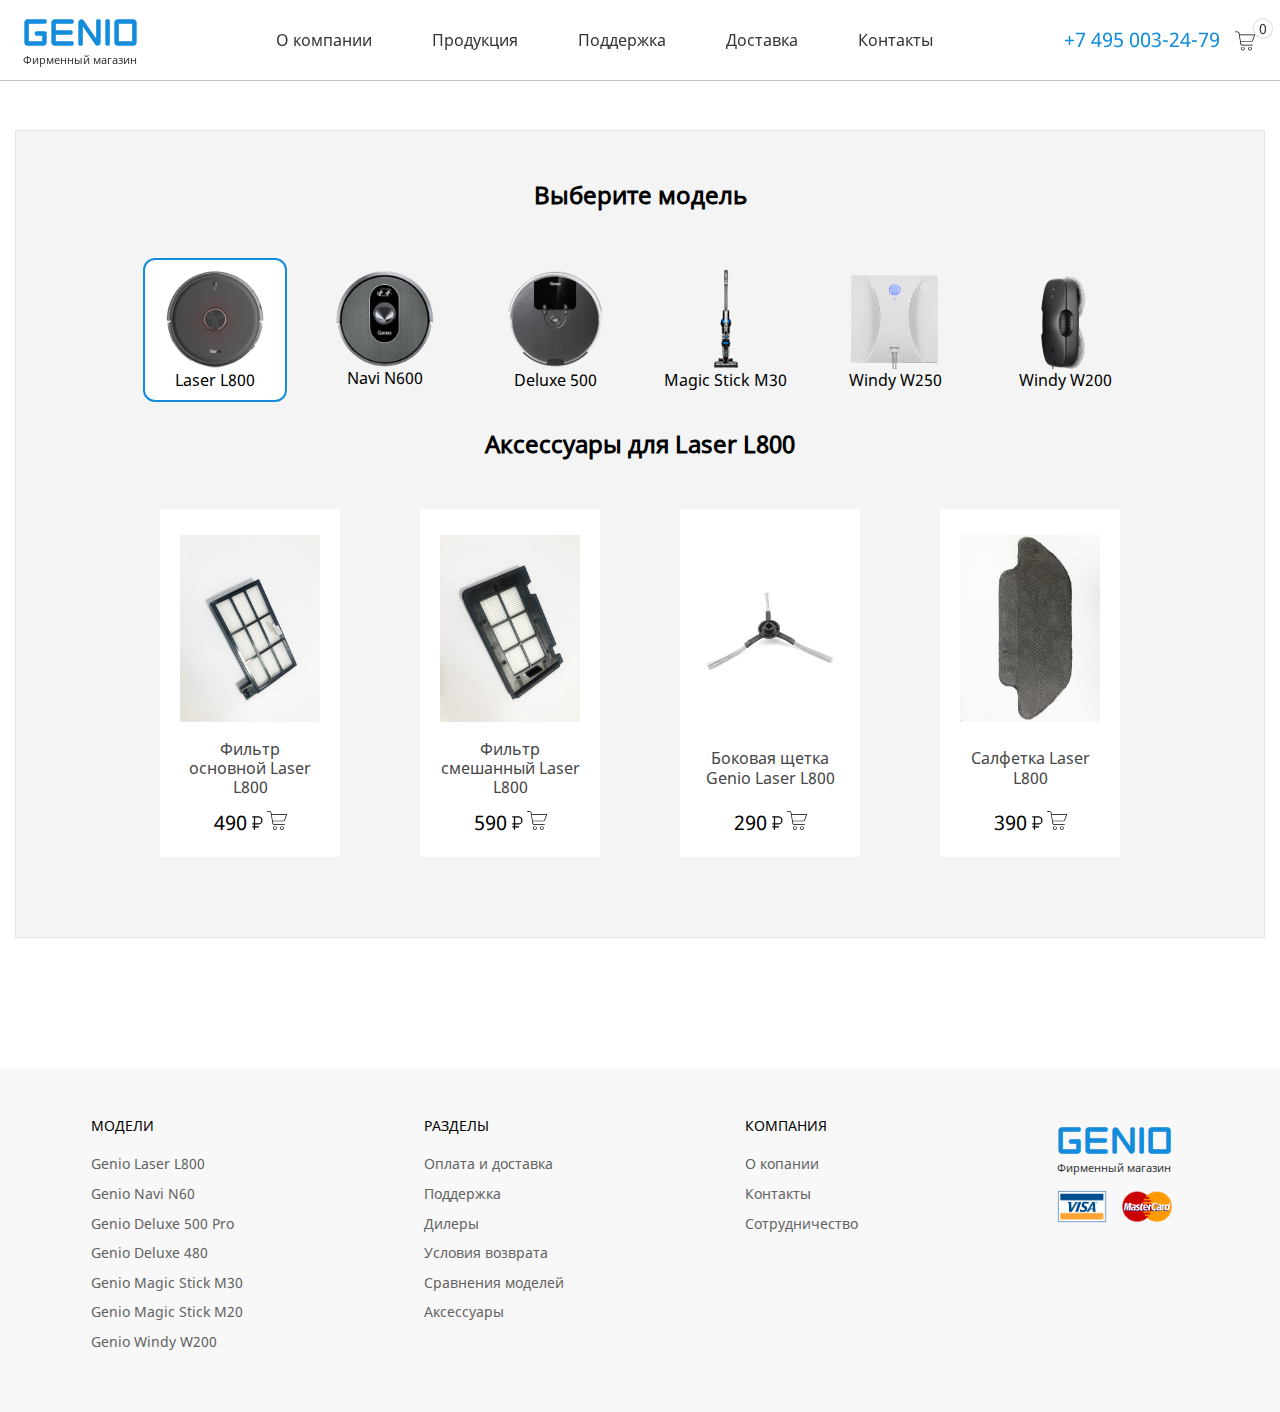
==== app/accessories.html @ 59b7a678 "first commit" ====
<!DOCTYPE html>
<html lang="ru">

<head>

	<meta charset="utf-8">
	<title>Start Optimazed</title>
	<meta name="description" content="Startup HTML Optimized">
	<meta name="viewport" content="width=device-width">
	<link rel="icon" href="img/favicon.ico">
	<meta property="og:image" content="img/preview.jpg">
	<link rel="stylesheet" href="css/app.min.css?v=1">
	<script src="js/app.min.js" defer></script>

</head>

<body>

	<header class="header header--border">
		<div class="header__container container">
			<div class="header__logo">
				<a href="/"><b>GENIO</b></a>
				<a href="/"><p>Фирменный магазин</p></a>
			</div>
			
			<nav class="header__nav">
				<ul>
					<li><a href="company.html" class="">О компании</a></li>
					<li><a href="product.html" class="">Продукция</a></li>
					<li><a href="help.html" class="">Поддержка</a></li>
					<li><a href="delivery.html" class="">Доставка</a></li>
					<li><a href="contacts.html" class="">Контакты</a></li>
				</ul>
			</nav>

			<div class="header__info">
				<a href="tel:+74950032479" class="header__tell">+7 495 003-24-79</a>
				<div class="header__basket">
					<a href="checkout.html" class="header__cart">
						<svg height="414pt" viewBox="0 -11 414.00226 414" width="414pt" xmlns="http://www.w3.org/2000/svg"><path d="m202.480469 352.132812c0-21.800781-17.671875-39.472656-39.46875-39.472656-21.800781 0-39.472657 17.671875-39.472657 39.46875 0 21.800782 17.671876 39.472656 39.472657 39.472656 21.785156-.023437 39.445312-17.679687 39.46875-39.46875zm-64.941407 0c0-14.070312 11.402344-25.472656 25.472657-25.472656 14.066406 0 25.46875 11.402344 25.46875 25.46875 0 14.070313-11.402344 25.472656-25.46875 25.472656-14.0625-.015624-25.457031-11.410156-25.472657-25.46875zm0 0"/><path d="m309.167969 391.601562c21.800781.003907 39.472656-17.667968 39.472656-39.46875.003906-21.800781-17.667969-39.472656-39.46875-39.472656s-39.472656 17.671875-39.472656 39.472656c.027343 21.785157 17.679687 39.441407 39.46875 39.46875zm0-64.941406c14.066406 0 25.472656 11.402344 25.472656 25.46875.003906 14.066406-11.402344 25.472656-25.46875 25.472656s-25.472656-11.402343-25.472656-25.46875c.015625-14.058593 11.410156-25.453124 25.46875-25.472656zm0 0"/><path d="m7 14h42.699219c14.050781-.054688 26.03125 10.175781 28.171875 24.066406l33.800781 213.511719c3.191406 20.703125 21.050781 35.957031 42 35.875h208.929687c3.863282 0 7-3.136719 7-7 0-3.867187-3.136718-7-7-7h-208.929687c-14.050781.054687-26.03125-10.179687-28.171875-24.066406l-5.746094-36.300781h213.980469c18.117187-.007813 34.242187-11.484376 40.179687-28.597657l39.699219-114.578125c.746094-2.140625.40625-4.507812-.90625-6.355468-1.316406-1.84375-3.441406-2.941407-5.707031-2.941407h-311.386719l-3.914062-24.738281c-3.191407-20.703125-21.050781-35.9570312-42-35.875h-42.699219c-3.867188 0-7 3.136719-7 7 0 3.867188 3.132812 7 7 7zm390.164062 60.617188-36.476562 105.285156c-3.984375 11.480468-14.800781 19.179687-26.953125 19.183594h-216.199219l-19.707031-124.472657zm0 0"/>
						</svg>
						<span class="header__cart_quantity">0</span>
						<i class="header__item">
							<div class="header__product">
								<img src="img/genio-product-2.png" alt="">
								<div class="header__text">
									<h4>Genio Laser L800</h4>
									<p>32 590<svg xmlns="http://www.w3.org/2000/svg" viewBox="0 0 512 512">
										<path fill="var(--ci-primary-color, currentColor)" d="M291.75,308.1a105.8,105.8,0,1,0,0-211.6H136v32h39.943V276.1H136v32h39.943V352H136v32h39.943v56h32V384H304V352H207.943V308.1ZM207.943,128.5H291.75a73.8,73.8,0,1,1,0,147.6H207.943Z" class="ci-primary"/>
									</svg>
									</p>
								</div>
								<img src="img/close.png" alt="">
							</div>
							<div class="header__delivery">
								<div class="header__row">
									<p>Доставка</p>
									<p>Бесплатно!</p>
								</div>
								<div class="header__line"></div>
								<div class="header__row">
									<p>Итог</p>
									<h4>32 590<svg xmlns="http://www.w3.org/2000/svg" viewBox="0 0 512 512">
										<path fill="var(--ci-primary-color, currentColor)" d="M291.75,308.1a105.8,105.8,0,1,0,0-211.6H136v32h39.943V276.1H136v32h39.943V352H136v32h39.943v56h32V384H304V352H207.943V308.1ZM207.943,128.5H291.75a73.8,73.8,0,1,1,0,147.6H207.943Z" class="ci-primary"/>
									</svg>
									</h4>
								</div>
							</div>
							<p class="header__button">Оформления заказа</p>
						</i>
					</a>
				</div>
				<button class="hamburger hamburger--page" type="button">
					<span class="hamburger__item "></span>
				</button>
			</div>
				

		</div>
	</header>

	<main>
		<section class="accessories">
			<div class="accessories__container container">
				<h2>Выберите модель</h2>
				<div class="tabs">
					<ul class="tabs__list">
						<li class="tabs__item"><img src="img/genio-product-2.png" alt="">Laser L800</li>
						<li class="tabs__item"><img src="img/genio-product-4.png" alt="">Navi N600</li>
						<li class="tabs__item"><img src="img/genio-product-1.png" alt="">Deluxe 500</li>
						<li class="tabs__item"><img src="img/genio-product-3.png" alt="">Magic Stick M30</li>
						<li class="tabs__item"><img src="img/genio-product-5.png" alt="">Windy W250</li>
						<li class="tabs__item"><img src="img/genio-product-6.png" alt="">Windy W200</li>
					</ul>
					<div>
						<div class="tabs__wrap">
							<h2>Аксессуары для Laser L800</h2>
							<div class="tabs__hero">
								<div class="tabs__itemm">
									<div class="tabs__img">
										<img src="img/laser__acc.jpeg" alt="">
									</div>
									<h4>Фильтр основной Laser L800</h4>
									<div class="tabs__price">
										<p>490
											<svg xmlns="http://www.w3.org/2000/svg" viewBox="0 0 512 512">
												<path fill="var(--ci-primary-color, currentColor)" d="M291.75,308.1a105.8,105.8,0,1,0,0-211.6H136v32h39.943V276.1H136v32h39.943V352H136v32h39.943v56h32V384H304V352H207.943V308.1ZM207.943,128.5H291.75a73.8,73.8,0,1,1,0,147.6H207.943Z" class="ci-primary"/>
											</svg>
										</p>
										<svg height="414pt" viewBox="0 -11 414.00226 414" width="414pt" xmlns="http://www.w3.org/2000/svg"><path d="m202.480469 352.132812c0-21.800781-17.671875-39.472656-39.46875-39.472656-21.800781 0-39.472657 17.671875-39.472657 39.46875 0 21.800782 17.671876 39.472656 39.472657 39.472656 21.785156-.023437 39.445312-17.679687 39.46875-39.46875zm-64.941407 0c0-14.070312 11.402344-25.472656 25.472657-25.472656 14.066406 0 25.46875 11.402344 25.46875 25.46875 0 14.070313-11.402344 25.472656-25.46875 25.472656-14.0625-.015624-25.457031-11.410156-25.472657-25.46875zm0 0"/><path d="m309.167969 391.601562c21.800781.003907 39.472656-17.667968 39.472656-39.46875.003906-21.800781-17.667969-39.472656-39.46875-39.472656s-39.472656 17.671875-39.472656 39.472656c.027343 21.785157 17.679687 39.441407 39.46875 39.46875zm0-64.941406c14.066406 0 25.472656 11.402344 25.472656 25.46875.003906 14.066406-11.402344 25.472656-25.46875 25.472656s-25.472656-11.402343-25.472656-25.46875c.015625-14.058593 11.410156-25.453124 25.46875-25.472656zm0 0"/><path d="m7 14h42.699219c14.050781-.054688 26.03125 10.175781 28.171875 24.066406l33.800781 213.511719c3.191406 20.703125 21.050781 35.957031 42 35.875h208.929687c3.863282 0 7-3.136719 7-7 0-3.867187-3.136718-7-7-7h-208.929687c-14.050781.054687-26.03125-10.179687-28.171875-24.066406l-5.746094-36.300781h213.980469c18.117187-.007813 34.242187-11.484376 40.179687-28.597657l39.699219-114.578125c.746094-2.140625.40625-4.507812-.90625-6.355468-1.316406-1.84375-3.441406-2.941407-5.707031-2.941407h-311.386719l-3.914062-24.738281c-3.191407-20.703125-21.050781-35.9570312-42-35.875h-42.699219c-3.867188 0-7 3.136719-7 7 0 3.867188 3.132812 7 7 7zm390.164062 60.617188-36.476562 105.285156c-3.984375 11.480468-14.800781 19.179687-26.953125 19.183594h-216.199219l-19.707031-124.472657zm0 0"/>
										</svg>
									</div>
								</div>
								<div class="tabs__itemm">
									<div class="tabs__img">
										<img src="img/laser__acc1.jpeg" alt="">
									</div>
									<h4>Фильтр смешанный Laser L800</h4>
									<div class="tabs__price">
										<p>590
											<svg xmlns="http://www.w3.org/2000/svg" viewBox="0 0 512 512">
												<path fill="var(--ci-primary-color, currentColor)" d="M291.75,308.1a105.8,105.8,0,1,0,0-211.6H136v32h39.943V276.1H136v32h39.943V352H136v32h39.943v56h32V384H304V352H207.943V308.1ZM207.943,128.5H291.75a73.8,73.8,0,1,1,0,147.6H207.943Z" class="ci-primary"/>
											</svg>
										</p>
										<svg height="414pt" viewBox="0 -11 414.00226 414" width="414pt" xmlns="http://www.w3.org/2000/svg"><path d="m202.480469 352.132812c0-21.800781-17.671875-39.472656-39.46875-39.472656-21.800781 0-39.472657 17.671875-39.472657 39.46875 0 21.800782 17.671876 39.472656 39.472657 39.472656 21.785156-.023437 39.445312-17.679687 39.46875-39.46875zm-64.941407 0c0-14.070312 11.402344-25.472656 25.472657-25.472656 14.066406 0 25.46875 11.402344 25.46875 25.46875 0 14.070313-11.402344 25.472656-25.46875 25.472656-14.0625-.015624-25.457031-11.410156-25.472657-25.46875zm0 0"/><path d="m309.167969 391.601562c21.800781.003907 39.472656-17.667968 39.472656-39.46875.003906-21.800781-17.667969-39.472656-39.46875-39.472656s-39.472656 17.671875-39.472656 39.472656c.027343 21.785157 17.679687 39.441407 39.46875 39.46875zm0-64.941406c14.066406 0 25.472656 11.402344 25.472656 25.46875.003906 14.066406-11.402344 25.472656-25.46875 25.472656s-25.472656-11.402343-25.472656-25.46875c.015625-14.058593 11.410156-25.453124 25.46875-25.472656zm0 0"/><path d="m7 14h42.699219c14.050781-.054688 26.03125 10.175781 28.171875 24.066406l33.800781 213.511719c3.191406 20.703125 21.050781 35.957031 42 35.875h208.929687c3.863282 0 7-3.136719 7-7 0-3.867187-3.136718-7-7-7h-208.929687c-14.050781.054687-26.03125-10.179687-28.171875-24.066406l-5.746094-36.300781h213.980469c18.117187-.007813 34.242187-11.484376 40.179687-28.597657l39.699219-114.578125c.746094-2.140625.40625-4.507812-.90625-6.355468-1.316406-1.84375-3.441406-2.941407-5.707031-2.941407h-311.386719l-3.914062-24.738281c-3.191407-20.703125-21.050781-35.9570312-42-35.875h-42.699219c-3.867188 0-7 3.136719-7 7 0 3.867188 3.132812 7 7 7zm390.164062 60.617188-36.476562 105.285156c-3.984375 11.480468-14.800781 19.179687-26.953125 19.183594h-216.199219l-19.707031-124.472657zm0 0"/>
										</svg>
									</div>
								</div>
								<div class="tabs__itemm">
									<div class="tabs__img">
										<img src="img/laser__acc2.jpeg" alt="">
									</div>
									<h4>Боковая щетка Genio Laser L800</h4>
									<div class="tabs__price">
										<p>290
											<svg xmlns="http://www.w3.org/2000/svg" viewBox="0 0 512 512">
												<path fill="var(--ci-primary-color, currentColor)" d="M291.75,308.1a105.8,105.8,0,1,0,0-211.6H136v32h39.943V276.1H136v32h39.943V352H136v32h39.943v56h32V384H304V352H207.943V308.1ZM207.943,128.5H291.75a73.8,73.8,0,1,1,0,147.6H207.943Z" class="ci-primary"/>
											</svg>
										</p>
										<svg height="414pt" viewBox="0 -11 414.00226 414" width="414pt" xmlns="http://www.w3.org/2000/svg"><path d="m202.480469 352.132812c0-21.800781-17.671875-39.472656-39.46875-39.472656-21.800781 0-39.472657 17.671875-39.472657 39.46875 0 21.800782 17.671876 39.472656 39.472657 39.472656 21.785156-.023437 39.445312-17.679687 39.46875-39.46875zm-64.941407 0c0-14.070312 11.402344-25.472656 25.472657-25.472656 14.066406 0 25.46875 11.402344 25.46875 25.46875 0 14.070313-11.402344 25.472656-25.46875 25.472656-14.0625-.015624-25.457031-11.410156-25.472657-25.46875zm0 0"/><path d="m309.167969 391.601562c21.800781.003907 39.472656-17.667968 39.472656-39.46875.003906-21.800781-17.667969-39.472656-39.46875-39.472656s-39.472656 17.671875-39.472656 39.472656c.027343 21.785157 17.679687 39.441407 39.46875 39.46875zm0-64.941406c14.066406 0 25.472656 11.402344 25.472656 25.46875.003906 14.066406-11.402344 25.472656-25.46875 25.472656s-25.472656-11.402343-25.472656-25.46875c.015625-14.058593 11.410156-25.453124 25.46875-25.472656zm0 0"/><path d="m7 14h42.699219c14.050781-.054688 26.03125 10.175781 28.171875 24.066406l33.800781 213.511719c3.191406 20.703125 21.050781 35.957031 42 35.875h208.929687c3.863282 0 7-3.136719 7-7 0-3.867187-3.136718-7-7-7h-208.929687c-14.050781.054687-26.03125-10.179687-28.171875-24.066406l-5.746094-36.300781h213.980469c18.117187-.007813 34.242187-11.484376 40.179687-28.597657l39.699219-114.578125c.746094-2.140625.40625-4.507812-.90625-6.355468-1.316406-1.84375-3.441406-2.941407-5.707031-2.941407h-311.386719l-3.914062-24.738281c-3.191407-20.703125-21.050781-35.9570312-42-35.875h-42.699219c-3.867188 0-7 3.136719-7 7 0 3.867188 3.132812 7 7 7zm390.164062 60.617188-36.476562 105.285156c-3.984375 11.480468-14.800781 19.179687-26.953125 19.183594h-216.199219l-19.707031-124.472657zm0 0"/>
										</svg>
									</div>
								</div>
								<div class="tabs__itemm">
									<div class="tabs__img">
										<img src="img/laser__acc3.jpeg" alt="">
									</div>
									<h4>Салфетка Laser L800</h4>
									<div class="tabs__price">
										<p>390
											<svg xmlns="http://www.w3.org/2000/svg" viewBox="0 0 512 512">
												<path fill="var(--ci-primary-color, currentColor)" d="M291.75,308.1a105.8,105.8,0,1,0,0-211.6H136v32h39.943V276.1H136v32h39.943V352H136v32h39.943v56h32V384H304V352H207.943V308.1ZM207.943,128.5H291.75a73.8,73.8,0,1,1,0,147.6H207.943Z" class="ci-primary"/>
											</svg>
										</p>
										<svg height="414pt" viewBox="0 -11 414.00226 414" width="414pt" xmlns="http://www.w3.org/2000/svg"><path d="m202.480469 352.132812c0-21.800781-17.671875-39.472656-39.46875-39.472656-21.800781 0-39.472657 17.671875-39.472657 39.46875 0 21.800782 17.671876 39.472656 39.472657 39.472656 21.785156-.023437 39.445312-17.679687 39.46875-39.46875zm-64.941407 0c0-14.070312 11.402344-25.472656 25.472657-25.472656 14.066406 0 25.46875 11.402344 25.46875 25.46875 0 14.070313-11.402344 25.472656-25.46875 25.472656-14.0625-.015624-25.457031-11.410156-25.472657-25.46875zm0 0"/><path d="m309.167969 391.601562c21.800781.003907 39.472656-17.667968 39.472656-39.46875.003906-21.800781-17.667969-39.472656-39.46875-39.472656s-39.472656 17.671875-39.472656 39.472656c.027343 21.785157 17.679687 39.441407 39.46875 39.46875zm0-64.941406c14.066406 0 25.472656 11.402344 25.472656 25.46875.003906 14.066406-11.402344 25.472656-25.46875 25.472656s-25.472656-11.402343-25.472656-25.46875c.015625-14.058593 11.410156-25.453124 25.46875-25.472656zm0 0"/><path d="m7 14h42.699219c14.050781-.054688 26.03125 10.175781 28.171875 24.066406l33.800781 213.511719c3.191406 20.703125 21.050781 35.957031 42 35.875h208.929687c3.863282 0 7-3.136719 7-7 0-3.867187-3.136718-7-7-7h-208.929687c-14.050781.054687-26.03125-10.179687-28.171875-24.066406l-5.746094-36.300781h213.980469c18.117187-.007813 34.242187-11.484376 40.179687-28.597657l39.699219-114.578125c.746094-2.140625.40625-4.507812-.90625-6.355468-1.316406-1.84375-3.441406-2.941407-5.707031-2.941407h-311.386719l-3.914062-24.738281c-3.191407-20.703125-21.050781-35.9570312-42-35.875h-42.699219c-3.867188 0-7 3.136719-7 7 0 3.867188 3.132812 7 7 7zm390.164062 60.617188-36.476562 105.285156c-3.984375 11.480468-14.800781 19.179687-26.953125 19.183594h-216.199219l-19.707031-124.472657zm0 0"/>
										</svg>
									</div>
								</div>
							</div>
						</div>
						<div class="tabs__wrap">
							<h2>Аксессуары для Navi N600</h2>
							<div class="tabs__hero">
								<div class="tabs__itemm">
									<div class="tabs__img">
										<img src="img/navi__acc.jpeg" alt="">
									</div>
									<h4>Фильтр Navi N600</h4>
									<div class="tabs__price">
										<p>290
											<svg xmlns="http://www.w3.org/2000/svg" viewBox="0 0 512 512">
												<path fill="var(--ci-primary-color, currentColor)" d="M291.75,308.1a105.8,105.8,0,1,0,0-211.6H136v32h39.943V276.1H136v32h39.943V352H136v32h39.943v56h32V384H304V352H207.943V308.1ZM207.943,128.5H291.75a73.8,73.8,0,1,1,0,147.6H207.943Z" class="ci-primary"/>
											</svg>
										</p>
										<svg height="414pt" viewBox="0 -11 414.00226 414" width="414pt" xmlns="http://www.w3.org/2000/svg"><path d="m202.480469 352.132812c0-21.800781-17.671875-39.472656-39.46875-39.472656-21.800781 0-39.472657 17.671875-39.472657 39.46875 0 21.800782 17.671876 39.472656 39.472657 39.472656 21.785156-.023437 39.445312-17.679687 39.46875-39.46875zm-64.941407 0c0-14.070312 11.402344-25.472656 25.472657-25.472656 14.066406 0 25.46875 11.402344 25.46875 25.46875 0 14.070313-11.402344 25.472656-25.46875 25.472656-14.0625-.015624-25.457031-11.410156-25.472657-25.46875zm0 0"/><path d="m309.167969 391.601562c21.800781.003907 39.472656-17.667968 39.472656-39.46875.003906-21.800781-17.667969-39.472656-39.46875-39.472656s-39.472656 17.671875-39.472656 39.472656c.027343 21.785157 17.679687 39.441407 39.46875 39.46875zm0-64.941406c14.066406 0 25.472656 11.402344 25.472656 25.46875.003906 14.066406-11.402344 25.472656-25.46875 25.472656s-25.472656-11.402343-25.472656-25.46875c.015625-14.058593 11.410156-25.453124 25.46875-25.472656zm0 0"/><path d="m7 14h42.699219c14.050781-.054688 26.03125 10.175781 28.171875 24.066406l33.800781 213.511719c3.191406 20.703125 21.050781 35.957031 42 35.875h208.929687c3.863282 0 7-3.136719 7-7 0-3.867187-3.136718-7-7-7h-208.929687c-14.050781.054687-26.03125-10.179687-28.171875-24.066406l-5.746094-36.300781h213.980469c18.117187-.007813 34.242187-11.484376 40.179687-28.597657l39.699219-114.578125c.746094-2.140625.40625-4.507812-.90625-6.355468-1.316406-1.84375-3.441406-2.941407-5.707031-2.941407h-311.386719l-3.914062-24.738281c-3.191407-20.703125-21.050781-35.9570312-42-35.875h-42.699219c-3.867188 0-7 3.136719-7 7 0 3.867188 3.132812 7 7 7zm390.164062 60.617188-36.476562 105.285156c-3.984375 11.480468-14.800781 19.179687-26.953125 19.183594h-216.199219l-19.707031-124.472657zm0 0"/>
										</svg>
									</div>
								</div>
								<div class="tabs__itemm">
									<div class="tabs__img">
										<img src="img/navi__acc1.jpeg" alt="">
									</div>
									<h4>Боковые щетки Genio Navi N600 (2шт)</h4>
									<div class="tabs__price">
										<p>490
											<svg xmlns="http://www.w3.org/2000/svg" viewBox="0 0 512 512">
												<path fill="var(--ci-primary-color, currentColor)" d="M291.75,308.1a105.8,105.8,0,1,0,0-211.6H136v32h39.943V276.1H136v32h39.943V352H136v32h39.943v56h32V384H304V352H207.943V308.1ZM207.943,128.5H291.75a73.8,73.8,0,1,1,0,147.6H207.943Z" class="ci-primary"/>
											</svg>
										</p>
										<svg height="414pt" viewBox="0 -11 414.00226 414" width="414pt" xmlns="http://www.w3.org/2000/svg"><path d="m202.480469 352.132812c0-21.800781-17.671875-39.472656-39.46875-39.472656-21.800781 0-39.472657 17.671875-39.472657 39.46875 0 21.800782 17.671876 39.472656 39.472657 39.472656 21.785156-.023437 39.445312-17.679687 39.46875-39.46875zm-64.941407 0c0-14.070312 11.402344-25.472656 25.472657-25.472656 14.066406 0 25.46875 11.402344 25.46875 25.46875 0 14.070313-11.402344 25.472656-25.46875 25.472656-14.0625-.015624-25.457031-11.410156-25.472657-25.46875zm0 0"/><path d="m309.167969 391.601562c21.800781.003907 39.472656-17.667968 39.472656-39.46875.003906-21.800781-17.667969-39.472656-39.46875-39.472656s-39.472656 17.671875-39.472656 39.472656c.027343 21.785157 17.679687 39.441407 39.46875 39.46875zm0-64.941406c14.066406 0 25.472656 11.402344 25.472656 25.46875.003906 14.066406-11.402344 25.472656-25.46875 25.472656s-25.472656-11.402343-25.472656-25.46875c.015625-14.058593 11.410156-25.453124 25.46875-25.472656zm0 0"/><path d="m7 14h42.699219c14.050781-.054688 26.03125 10.175781 28.171875 24.066406l33.800781 213.511719c3.191406 20.703125 21.050781 35.957031 42 35.875h208.929687c3.863282 0 7-3.136719 7-7 0-3.867187-3.136718-7-7-7h-208.929687c-14.050781.054687-26.03125-10.179687-28.171875-24.066406l-5.746094-36.300781h213.980469c18.117187-.007813 34.242187-11.484376 40.179687-28.597657l39.699219-114.578125c.746094-2.140625.40625-4.507812-.90625-6.355468-1.316406-1.84375-3.441406-2.941407-5.707031-2.941407h-311.386719l-3.914062-24.738281c-3.191407-20.703125-21.050781-35.9570312-42-35.875h-42.699219c-3.867188 0-7 3.136719-7 7 0 3.867188 3.132812 7 7 7zm390.164062 60.617188-36.476562 105.285156c-3.984375 11.480468-14.800781 19.179687-26.953125 19.183594h-216.199219l-19.707031-124.472657zm0 0"/>
										</svg>
									</div>
								</div>
								<div class="tabs__itemm">
									<div class="tabs__img">
										<img src="img/navi__acc2.jpeg" alt="">
									</div>
									<h4>Салфетка Genio Navi N600</h4>
									<div class="tabs__price">
										<p>390
											<svg xmlns="http://www.w3.org/2000/svg" viewBox="0 0 512 512">
												<path fill="var(--ci-primary-color, currentColor)" d="M291.75,308.1a105.8,105.8,0,1,0,0-211.6H136v32h39.943V276.1H136v32h39.943V352H136v32h39.943v56h32V384H304V352H207.943V308.1ZM207.943,128.5H291.75a73.8,73.8,0,1,1,0,147.6H207.943Z" class="ci-primary"/>
											</svg>
										</p>
										<svg height="414pt" viewBox="0 -11 414.00226 414" width="414pt" xmlns="http://www.w3.org/2000/svg"><path d="m202.480469 352.132812c0-21.800781-17.671875-39.472656-39.46875-39.472656-21.800781 0-39.472657 17.671875-39.472657 39.46875 0 21.800782 17.671876 39.472656 39.472657 39.472656 21.785156-.023437 39.445312-17.679687 39.46875-39.46875zm-64.941407 0c0-14.070312 11.402344-25.472656 25.472657-25.472656 14.066406 0 25.46875 11.402344 25.46875 25.46875 0 14.070313-11.402344 25.472656-25.46875 25.472656-14.0625-.015624-25.457031-11.410156-25.472657-25.46875zm0 0"/><path d="m309.167969 391.601562c21.800781.003907 39.472656-17.667968 39.472656-39.46875.003906-21.800781-17.667969-39.472656-39.46875-39.472656s-39.472656 17.671875-39.472656 39.472656c.027343 21.785157 17.679687 39.441407 39.46875 39.46875zm0-64.941406c14.066406 0 25.472656 11.402344 25.472656 25.46875.003906 14.066406-11.402344 25.472656-25.46875 25.472656s-25.472656-11.402343-25.472656-25.46875c.015625-14.058593 11.410156-25.453124 25.46875-25.472656zm0 0"/><path d="m7 14h42.699219c14.050781-.054688 26.03125 10.175781 28.171875 24.066406l33.800781 213.511719c3.191406 20.703125 21.050781 35.957031 42 35.875h208.929687c3.863282 0 7-3.136719 7-7 0-3.867187-3.136718-7-7-7h-208.929687c-14.050781.054687-26.03125-10.179687-28.171875-24.066406l-5.746094-36.300781h213.980469c18.117187-.007813 34.242187-11.484376 40.179687-28.597657l39.699219-114.578125c.746094-2.140625.40625-4.507812-.90625-6.355468-1.316406-1.84375-3.441406-2.941407-5.707031-2.941407h-311.386719l-3.914062-24.738281c-3.191407-20.703125-21.050781-35.9570312-42-35.875h-42.699219c-3.867188 0-7 3.136719-7 7 0 3.867188 3.132812 7 7 7zm390.164062 60.617188-36.476562 105.285156c-3.984375 11.480468-14.800781 19.179687-26.953125 19.183594h-216.199219l-19.707031-124.472657zm0 0"/>
										</svg>
									</div>
								</div>
							</div>
						</div>
						<div class="tabs__wrap">
							<h2>Аксессуары для Deluxe 500</h2>
							<div class="tabs__hero">
								<div class="tabs__itemm">
									<div class="tabs__img">
										<img src="img/deluxe__acc.png" alt="" class="tabs__img_deluxe">
									</div>
									<h4>Фильтр Deluxe 500 Pro</h4>
									<div class="tabs__price">
										<p>290
											<svg xmlns="http://www.w3.org/2000/svg" viewBox="0 0 512 512">
												<path fill="var(--ci-primary-color, currentColor)" d="M291.75,308.1a105.8,105.8,0,1,0,0-211.6H136v32h39.943V276.1H136v32h39.943V352H136v32h39.943v56h32V384H304V352H207.943V308.1ZM207.943,128.5H291.75a73.8,73.8,0,1,1,0,147.6H207.943Z" class="ci-primary"/>
											</svg>
										</p>
										<svg height="414pt" viewBox="0 -11 414.00226 414" width="414pt" xmlns="http://www.w3.org/2000/svg"><path d="m202.480469 352.132812c0-21.800781-17.671875-39.472656-39.46875-39.472656-21.800781 0-39.472657 17.671875-39.472657 39.46875 0 21.800782 17.671876 39.472656 39.472657 39.472656 21.785156-.023437 39.445312-17.679687 39.46875-39.46875zm-64.941407 0c0-14.070312 11.402344-25.472656 25.472657-25.472656 14.066406 0 25.46875 11.402344 25.46875 25.46875 0 14.070313-11.402344 25.472656-25.46875 25.472656-14.0625-.015624-25.457031-11.410156-25.472657-25.46875zm0 0"/><path d="m309.167969 391.601562c21.800781.003907 39.472656-17.667968 39.472656-39.46875.003906-21.800781-17.667969-39.472656-39.46875-39.472656s-39.472656 17.671875-39.472656 39.472656c.027343 21.785157 17.679687 39.441407 39.46875 39.46875zm0-64.941406c14.066406 0 25.472656 11.402344 25.472656 25.46875.003906 14.066406-11.402344 25.472656-25.46875 25.472656s-25.472656-11.402343-25.472656-25.46875c.015625-14.058593 11.410156-25.453124 25.46875-25.472656zm0 0"/><path d="m7 14h42.699219c14.050781-.054688 26.03125 10.175781 28.171875 24.066406l33.800781 213.511719c3.191406 20.703125 21.050781 35.957031 42 35.875h208.929687c3.863282 0 7-3.136719 7-7 0-3.867187-3.136718-7-7-7h-208.929687c-14.050781.054687-26.03125-10.179687-28.171875-24.066406l-5.746094-36.300781h213.980469c18.117187-.007813 34.242187-11.484376 40.179687-28.597657l39.699219-114.578125c.746094-2.140625.40625-4.507812-.90625-6.355468-1.316406-1.84375-3.441406-2.941407-5.707031-2.941407h-311.386719l-3.914062-24.738281c-3.191407-20.703125-21.050781-35.9570312-42-35.875h-42.699219c-3.867188 0-7 3.136719-7 7 0 3.867188 3.132812 7 7 7zm390.164062 60.617188-36.476562 105.285156c-3.984375 11.480468-14.800781 19.179687-26.953125 19.183594h-216.199219l-19.707031-124.472657zm0 0"/>
										</svg>
									</div>
								</div>
								<div class="tabs__itemm">
									<div class="tabs__img">
										<img src="img/deluxe__acc2.jpeg" alt="">
									</div>
									<h4>Салфетка Genio Deluxe 500 Pro</h4>
									<div class="tabs__price">
										<p>300
											<svg xmlns="http://www.w3.org/2000/svg" viewBox="0 0 512 512">
												<path fill="var(--ci-primary-color, currentColor)" d="M291.75,308.1a105.8,105.8,0,1,0,0-211.6H136v32h39.943V276.1H136v32h39.943V352H136v32h39.943v56h32V384H304V352H207.943V308.1ZM207.943,128.5H291.75a73.8,73.8,0,1,1,0,147.6H207.943Z" class="ci-primary"/>
											</svg>
										</p>
										<svg height="414pt" viewBox="0 -11 414.00226 414" width="414pt" xmlns="http://www.w3.org/2000/svg"><path d="m202.480469 352.132812c0-21.800781-17.671875-39.472656-39.46875-39.472656-21.800781 0-39.472657 17.671875-39.472657 39.46875 0 21.800782 17.671876 39.472656 39.472657 39.472656 21.785156-.023437 39.445312-17.679687 39.46875-39.46875zm-64.941407 0c0-14.070312 11.402344-25.472656 25.472657-25.472656 14.066406 0 25.46875 11.402344 25.46875 25.46875 0 14.070313-11.402344 25.472656-25.46875 25.472656-14.0625-.015624-25.457031-11.410156-25.472657-25.46875zm0 0"/><path d="m309.167969 391.601562c21.800781.003907 39.472656-17.667968 39.472656-39.46875.003906-21.800781-17.667969-39.472656-39.46875-39.472656s-39.472656 17.671875-39.472656 39.472656c.027343 21.785157 17.679687 39.441407 39.46875 39.46875zm0-64.941406c14.066406 0 25.472656 11.402344 25.472656 25.46875.003906 14.066406-11.402344 25.472656-25.46875 25.472656s-25.472656-11.402343-25.472656-25.46875c.015625-14.058593 11.410156-25.453124 25.46875-25.472656zm0 0"/><path d="m7 14h42.699219c14.050781-.054688 26.03125 10.175781 28.171875 24.066406l33.800781 213.511719c3.191406 20.703125 21.050781 35.957031 42 35.875h208.929687c3.863282 0 7-3.136719 7-7 0-3.867187-3.136718-7-7-7h-208.929687c-14.050781.054687-26.03125-10.179687-28.171875-24.066406l-5.746094-36.300781h213.980469c18.117187-.007813 34.242187-11.484376 40.179687-28.597657l39.699219-114.578125c.746094-2.140625.40625-4.507812-.90625-6.355468-1.316406-1.84375-3.441406-2.941407-5.707031-2.941407h-311.386719l-3.914062-24.738281c-3.191407-20.703125-21.050781-35.9570312-42-35.875h-42.699219c-3.867188 0-7 3.136719-7 7 0 3.867188 3.132812 7 7 7zm390.164062 60.617188-36.476562 105.285156c-3.984375 11.480468-14.800781 19.179687-26.953125 19.183594h-216.199219l-19.707031-124.472657zm0 0"/>
										</svg>
									</div>
								</div>
								<div class="tabs__itemm">
									<div class="tabs__img">
										<img src="img/deluxe__acc3.jpeg" alt="">
									</div>
									<h4>Боковые щетки Genio Deluxe 500 Pro</h4>
									<div class="tabs__price">
										<p>490
											<svg xmlns="http://www.w3.org/2000/svg" viewBox="0 0 512 512">
												<path fill="var(--ci-primary-color, currentColor)" d="M291.75,308.1a105.8,105.8,0,1,0,0-211.6H136v32h39.943V276.1H136v32h39.943V352H136v32h39.943v56h32V384H304V352H207.943V308.1ZM207.943,128.5H291.75a73.8,73.8,0,1,1,0,147.6H207.943Z" class="ci-primary"/>
											</svg>
										</p>
										<svg height="414pt" viewBox="0 -11 414.00226 414" width="414pt" xmlns="http://www.w3.org/2000/svg"><path d="m202.480469 352.132812c0-21.800781-17.671875-39.472656-39.46875-39.472656-21.800781 0-39.472657 17.671875-39.472657 39.46875 0 21.800782 17.671876 39.472656 39.472657 39.472656 21.785156-.023437 39.445312-17.679687 39.46875-39.46875zm-64.941407 0c0-14.070312 11.402344-25.472656 25.472657-25.472656 14.066406 0 25.46875 11.402344 25.46875 25.46875 0 14.070313-11.402344 25.472656-25.46875 25.472656-14.0625-.015624-25.457031-11.410156-25.472657-25.46875zm0 0"/><path d="m309.167969 391.601562c21.800781.003907 39.472656-17.667968 39.472656-39.46875.003906-21.800781-17.667969-39.472656-39.46875-39.472656s-39.472656 17.671875-39.472656 39.472656c.027343 21.785157 17.679687 39.441407 39.46875 39.46875zm0-64.941406c14.066406 0 25.472656 11.402344 25.472656 25.46875.003906 14.066406-11.402344 25.472656-25.46875 25.472656s-25.472656-11.402343-25.472656-25.46875c.015625-14.058593 11.410156-25.453124 25.46875-25.472656zm0 0"/><path d="m7 14h42.699219c14.050781-.054688 26.03125 10.175781 28.171875 24.066406l33.800781 213.511719c3.191406 20.703125 21.050781 35.957031 42 35.875h208.929687c3.863282 0 7-3.136719 7-7 0-3.867187-3.136718-7-7-7h-208.929687c-14.050781.054687-26.03125-10.179687-28.171875-24.066406l-5.746094-36.300781h213.980469c18.117187-.007813 34.242187-11.484376 40.179687-28.597657l39.699219-114.578125c.746094-2.140625.40625-4.507812-.90625-6.355468-1.316406-1.84375-3.441406-2.941407-5.707031-2.941407h-311.386719l-3.914062-24.738281c-3.191407-20.703125-21.050781-35.9570312-42-35.875h-42.699219c-3.867188 0-7 3.136719-7 7 0 3.867188 3.132812 7 7 7zm390.164062 60.617188-36.476562 105.285156c-3.984375 11.480468-14.800781 19.179687-26.953125 19.183594h-216.199219l-19.707031-124.472657zm0 0"/>
										</svg>
									</div>
								</div>
							</div>
						</div>
						<div class="tabs__wrap">
							<h2>Аксессуары для Magic Stick M30</h2>
							<div class="tabs__hero">
								<div class="tabs__itemm">
									<div class="tabs__img">
										<img src="img/magic__acc.jpeg" alt="">
									</div>
									<h4>Аккумулятор Genio Magic Stick M30</h4>
									<div class="tabs__price">
										<p>6990
											<svg xmlns="http://www.w3.org/2000/svg" viewBox="0 0 512 512">
												<path fill="var(--ci-primary-color, currentColor)" d="M291.75,308.1a105.8,105.8,0,1,0,0-211.6H136v32h39.943V276.1H136v32h39.943V352H136v32h39.943v56h32V384H304V352H207.943V308.1ZM207.943,128.5H291.75a73.8,73.8,0,1,1,0,147.6H207.943Z" class="ci-primary"/>
											</svg>
										</p>
										<svg height="414pt" viewBox="0 -11 414.00226 414" width="414pt" xmlns="http://www.w3.org/2000/svg"><path d="m202.480469 352.132812c0-21.800781-17.671875-39.472656-39.46875-39.472656-21.800781 0-39.472657 17.671875-39.472657 39.46875 0 21.800782 17.671876 39.472656 39.472657 39.472656 21.785156-.023437 39.445312-17.679687 39.46875-39.46875zm-64.941407 0c0-14.070312 11.402344-25.472656 25.472657-25.472656 14.066406 0 25.46875 11.402344 25.46875 25.46875 0 14.070313-11.402344 25.472656-25.46875 25.472656-14.0625-.015624-25.457031-11.410156-25.472657-25.46875zm0 0"/><path d="m309.167969 391.601562c21.800781.003907 39.472656-17.667968 39.472656-39.46875.003906-21.800781-17.667969-39.472656-39.46875-39.472656s-39.472656 17.671875-39.472656 39.472656c.027343 21.785157 17.679687 39.441407 39.46875 39.46875zm0-64.941406c14.066406 0 25.472656 11.402344 25.472656 25.46875.003906 14.066406-11.402344 25.472656-25.46875 25.472656s-25.472656-11.402343-25.472656-25.46875c.015625-14.058593 11.410156-25.453124 25.46875-25.472656zm0 0"/><path d="m7 14h42.699219c14.050781-.054688 26.03125 10.175781 28.171875 24.066406l33.800781 213.511719c3.191406 20.703125 21.050781 35.957031 42 35.875h208.929687c3.863282 0 7-3.136719 7-7 0-3.867187-3.136718-7-7-7h-208.929687c-14.050781.054687-26.03125-10.179687-28.171875-24.066406l-5.746094-36.300781h213.980469c18.117187-.007813 34.242187-11.484376 40.179687-28.597657l39.699219-114.578125c.746094-2.140625.40625-4.507812-.90625-6.355468-1.316406-1.84375-3.441406-2.941407-5.707031-2.941407h-311.386719l-3.914062-24.738281c-3.191407-20.703125-21.050781-35.9570312-42-35.875h-42.699219c-3.867188 0-7 3.136719-7 7 0 3.867188 3.132812 7 7 7zm390.164062 60.617188-36.476562 105.285156c-3.984375 11.480468-14.800781 19.179687-26.953125 19.183594h-216.199219l-19.707031-124.472657zm0 0"/>
										</svg>
									</div>
								</div>
								<div class="tabs__itemm">
									<div class="tabs__img">
										<img src="img/magic__acc1.jpeg" alt="">
									</div>
									<h4>Комплект фильтров Genio Magic Stick M30</h4>
									<div class="tabs__price">
										<p>590
											<svg xmlns="http://www.w3.org/2000/svg" viewBox="0 0 512 512">
												<path fill="var(--ci-primary-color, currentColor)" d="M291.75,308.1a105.8,105.8,0,1,0,0-211.6H136v32h39.943V276.1H136v32h39.943V352H136v32h39.943v56h32V384H304V352H207.943V308.1ZM207.943,128.5H291.75a73.8,73.8,0,1,1,0,147.6H207.943Z" class="ci-primary"/>
											</svg>
										</p>
										<svg height="414pt" viewBox="0 -11 414.00226 414" width="414pt" xmlns="http://www.w3.org/2000/svg"><path d="m202.480469 352.132812c0-21.800781-17.671875-39.472656-39.46875-39.472656-21.800781 0-39.472657 17.671875-39.472657 39.46875 0 21.800782 17.671876 39.472656 39.472657 39.472656 21.785156-.023437 39.445312-17.679687 39.46875-39.46875zm-64.941407 0c0-14.070312 11.402344-25.472656 25.472657-25.472656 14.066406 0 25.46875 11.402344 25.46875 25.46875 0 14.070313-11.402344 25.472656-25.46875 25.472656-14.0625-.015624-25.457031-11.410156-25.472657-25.46875zm0 0"/><path d="m309.167969 391.601562c21.800781.003907 39.472656-17.667968 39.472656-39.46875.003906-21.800781-17.667969-39.472656-39.46875-39.472656s-39.472656 17.671875-39.472656 39.472656c.027343 21.785157 17.679687 39.441407 39.46875 39.46875zm0-64.941406c14.066406 0 25.472656 11.402344 25.472656 25.46875.003906 14.066406-11.402344 25.472656-25.46875 25.472656s-25.472656-11.402343-25.472656-25.46875c.015625-14.058593 11.410156-25.453124 25.46875-25.472656zm0 0"/><path d="m7 14h42.699219c14.050781-.054688 26.03125 10.175781 28.171875 24.066406l33.800781 213.511719c3.191406 20.703125 21.050781 35.957031 42 35.875h208.929687c3.863282 0 7-3.136719 7-7 0-3.867187-3.136718-7-7-7h-208.929687c-14.050781.054687-26.03125-10.179687-28.171875-24.066406l-5.746094-36.300781h213.980469c18.117187-.007813 34.242187-11.484376 40.179687-28.597657l39.699219-114.578125c.746094-2.140625.40625-4.507812-.90625-6.355468-1.316406-1.84375-3.441406-2.941407-5.707031-2.941407h-311.386719l-3.914062-24.738281c-3.191407-20.703125-21.050781-35.9570312-42-35.875h-42.699219c-3.867188 0-7 3.136719-7 7 0 3.867188 3.132812 7 7 7zm390.164062 60.617188-36.476562 105.285156c-3.984375 11.480468-14.800781 19.179687-26.953125 19.183594h-216.199219l-19.707031-124.472657zm0 0"/>
										</svg>
									</div>
								</div>
								<div class="tabs__itemm">
									<div class="tabs__img">
										<img src="img/magic__acc2.jpeg" alt="">
									</div>
									<h4>Турбощетка Genio Magic Stick</h4>
									<div class="tabs__price">
										<p>1290
											<svg xmlns="http://www.w3.org/2000/svg" viewBox="0 0 512 512">
												<path fill="var(--ci-primary-color, currentColor)" d="M291.75,308.1a105.8,105.8,0,1,0,0-211.6H136v32h39.943V276.1H136v32h39.943V352H136v32h39.943v56h32V384H304V352H207.943V308.1ZM207.943,128.5H291.75a73.8,73.8,0,1,1,0,147.6H207.943Z" class="ci-primary"/>
											</svg>
										</p>
										<svg height="414pt" viewBox="0 -11 414.00226 414" width="414pt" xmlns="http://www.w3.org/2000/svg"><path d="m202.480469 352.132812c0-21.800781-17.671875-39.472656-39.46875-39.472656-21.800781 0-39.472657 17.671875-39.472657 39.46875 0 21.800782 17.671876 39.472656 39.472657 39.472656 21.785156-.023437 39.445312-17.679687 39.46875-39.46875zm-64.941407 0c0-14.070312 11.402344-25.472656 25.472657-25.472656 14.066406 0 25.46875 11.402344 25.46875 25.46875 0 14.070313-11.402344 25.472656-25.46875 25.472656-14.0625-.015624-25.457031-11.410156-25.472657-25.46875zm0 0"/><path d="m309.167969 391.601562c21.800781.003907 39.472656-17.667968 39.472656-39.46875.003906-21.800781-17.667969-39.472656-39.46875-39.472656s-39.472656 17.671875-39.472656 39.472656c.027343 21.785157 17.679687 39.441407 39.46875 39.46875zm0-64.941406c14.066406 0 25.472656 11.402344 25.472656 25.46875.003906 14.066406-11.402344 25.472656-25.46875 25.472656s-25.472656-11.402343-25.472656-25.46875c.015625-14.058593 11.410156-25.453124 25.46875-25.472656zm0 0"/><path d="m7 14h42.699219c14.050781-.054688 26.03125 10.175781 28.171875 24.066406l33.800781 213.511719c3.191406 20.703125 21.050781 35.957031 42 35.875h208.929687c3.863282 0 7-3.136719 7-7 0-3.867187-3.136718-7-7-7h-208.929687c-14.050781.054687-26.03125-10.179687-28.171875-24.066406l-5.746094-36.300781h213.980469c18.117187-.007813 34.242187-11.484376 40.179687-28.597657l39.699219-114.578125c.746094-2.140625.40625-4.507812-.90625-6.355468-1.316406-1.84375-3.441406-2.941407-5.707031-2.941407h-311.386719l-3.914062-24.738281c-3.191407-20.703125-21.050781-35.9570312-42-35.875h-42.699219c-3.867188 0-7 3.136719-7 7 0 3.867188 3.132812 7 7 7zm390.164062 60.617188-36.476562 105.285156c-3.984375 11.480468-14.800781 19.179687-26.953125 19.183594h-216.199219l-19.707031-124.472657zm0 0"/>
										</svg>
									</div>
								</div>
							</div>
						</div>
						<div class="tabs__wrap">
							<h2>Аксессуары для Windy W250</h2>
							<div class="tabs__hero">
								<div class="tabs__itemm">
									<div class="tabs__img">
										<img src="img/windy__acc.jpeg" alt="">
									</div>
									<h4>Салфетки Genio Windy W250 (3шт)</h4>
									<div class="tabs__price">
										<p>1190
											<svg xmlns="http://www.w3.org/2000/svg" viewBox="0 0 512 512">
												<path fill="var(--ci-primary-color, currentColor)" d="M291.75,308.1a105.8,105.8,0,1,0,0-211.6H136v32h39.943V276.1H136v32h39.943V352H136v32h39.943v56h32V384H304V352H207.943V308.1ZM207.943,128.5H291.75a73.8,73.8,0,1,1,0,147.6H207.943Z" class="ci-primary"/>
											</svg>
										</p>
										<svg height="414pt" viewBox="0 -11 414.00226 414" width="414pt" xmlns="http://www.w3.org/2000/svg"><path d="m202.480469 352.132812c0-21.800781-17.671875-39.472656-39.46875-39.472656-21.800781 0-39.472657 17.671875-39.472657 39.46875 0 21.800782 17.671876 39.472656 39.472657 39.472656 21.785156-.023437 39.445312-17.679687 39.46875-39.46875zm-64.941407 0c0-14.070312 11.402344-25.472656 25.472657-25.472656 14.066406 0 25.46875 11.402344 25.46875 25.46875 0 14.070313-11.402344 25.472656-25.46875 25.472656-14.0625-.015624-25.457031-11.410156-25.472657-25.46875zm0 0"/><path d="m309.167969 391.601562c21.800781.003907 39.472656-17.667968 39.472656-39.46875.003906-21.800781-17.667969-39.472656-39.46875-39.472656s-39.472656 17.671875-39.472656 39.472656c.027343 21.785157 17.679687 39.441407 39.46875 39.46875zm0-64.941406c14.066406 0 25.472656 11.402344 25.472656 25.46875.003906 14.066406-11.402344 25.472656-25.46875 25.472656s-25.472656-11.402343-25.472656-25.46875c.015625-14.058593 11.410156-25.453124 25.46875-25.472656zm0 0"/><path d="m7 14h42.699219c14.050781-.054688 26.03125 10.175781 28.171875 24.066406l33.800781 213.511719c3.191406 20.703125 21.050781 35.957031 42 35.875h208.929687c3.863282 0 7-3.136719 7-7 0-3.867187-3.136718-7-7-7h-208.929687c-14.050781.054687-26.03125-10.179687-28.171875-24.066406l-5.746094-36.300781h213.980469c18.117187-.007813 34.242187-11.484376 40.179687-28.597657l39.699219-114.578125c.746094-2.140625.40625-4.507812-.90625-6.355468-1.316406-1.84375-3.441406-2.941407-5.707031-2.941407h-311.386719l-3.914062-24.738281c-3.191407-20.703125-21.050781-35.9570312-42-35.875h-42.699219c-3.867188 0-7 3.136719-7 7 0 3.867188 3.132812 7 7 7zm390.164062 60.617188-36.476562 105.285156c-3.984375 11.480468-14.800781 19.179687-26.953125 19.183594h-216.199219l-19.707031-124.472657zm0 0"/>
										</svg>
									</div>
								</div>
							</div>
						</div>
						<div class="tabs__wrap">
							<h2>Аксессуары для Windy W200</h2>
							<div class="tabs__hero">
								<div class="tabs__itemm">
									<div class="tabs__img">
										<img src="img/windy__acc1.jpeg" alt="">
									</div>
									<h4>Салфетки Genio Windy W200 (4шт)</h4>
									<div class="tabs__price">
										<p>690
											<svg xmlns="http://www.w3.org/2000/svg" viewBox="0 0 512 512">
												<path fill="var(--ci-primary-color, currentColor)" d="M291.75,308.1a105.8,105.8,0,1,0,0-211.6H136v32h39.943V276.1H136v32h39.943V352H136v32h39.943v56h32V384H304V352H207.943V308.1ZM207.943,128.5H291.75a73.8,73.8,0,1,1,0,147.6H207.943Z" class="ci-primary"/>
											</svg>
										</p>
										<svg height="414pt" viewBox="0 -11 414.00226 414" width="414pt" xmlns="http://www.w3.org/2000/svg"><path d="m202.480469 352.132812c0-21.800781-17.671875-39.472656-39.46875-39.472656-21.800781 0-39.472657 17.671875-39.472657 39.46875 0 21.800782 17.671876 39.472656 39.472657 39.472656 21.785156-.023437 39.445312-17.679687 39.46875-39.46875zm-64.941407 0c0-14.070312 11.402344-25.472656 25.472657-25.472656 14.066406 0 25.46875 11.402344 25.46875 25.46875 0 14.070313-11.402344 25.472656-25.46875 25.472656-14.0625-.015624-25.457031-11.410156-25.472657-25.46875zm0 0"/><path d="m309.167969 391.601562c21.800781.003907 39.472656-17.667968 39.472656-39.46875.003906-21.800781-17.667969-39.472656-39.46875-39.472656s-39.472656 17.671875-39.472656 39.472656c.027343 21.785157 17.679687 39.441407 39.46875 39.46875zm0-64.941406c14.066406 0 25.472656 11.402344 25.472656 25.46875.003906 14.066406-11.402344 25.472656-25.46875 25.472656s-25.472656-11.402343-25.472656-25.46875c.015625-14.058593 11.410156-25.453124 25.46875-25.472656zm0 0"/><path d="m7 14h42.699219c14.050781-.054688 26.03125 10.175781 28.171875 24.066406l33.800781 213.511719c3.191406 20.703125 21.050781 35.957031 42 35.875h208.929687c3.863282 0 7-3.136719 7-7 0-3.867187-3.136718-7-7-7h-208.929687c-14.050781.054687-26.03125-10.179687-28.171875-24.066406l-5.746094-36.300781h213.980469c18.117187-.007813 34.242187-11.484376 40.179687-28.597657l39.699219-114.578125c.746094-2.140625.40625-4.507812-.90625-6.355468-1.316406-1.84375-3.441406-2.941407-5.707031-2.941407h-311.386719l-3.914062-24.738281c-3.191407-20.703125-21.050781-35.9570312-42-35.875h-42.699219c-3.867188 0-7 3.136719-7 7 0 3.867188 3.132812 7 7 7zm390.164062 60.617188-36.476562 105.285156c-3.984375 11.480468-14.800781 19.179687-26.953125 19.183594h-216.199219l-19.707031-124.472657zm0 0"/>
										</svg>
									</div>
								</div>
								<div class="tabs__itemm">
									<div class="tabs__img">
										<img src="img/windy__acc2.jpeg" alt="">
									</div>
									<h4>Салфетки Genio Windy W200 (8шт)</h4>
									<div class="tabs__price">
										<p>1290
											<svg xmlns="http://www.w3.org/2000/svg" viewBox="0 0 512 512">
												<path fill="var(--ci-primary-color, currentColor)" d="M291.75,308.1a105.8,105.8,0,1,0,0-211.6H136v32h39.943V276.1H136v32h39.943V352H136v32h39.943v56h32V384H304V352H207.943V308.1ZM207.943,128.5H291.75a73.8,73.8,0,1,1,0,147.6H207.943Z" class="ci-primary"/>
											</svg>
										</p>
										<svg height="414pt" viewBox="0 -11 414.00226 414" width="414pt" xmlns="http://www.w3.org/2000/svg"><path d="m202.480469 352.132812c0-21.800781-17.671875-39.472656-39.46875-39.472656-21.800781 0-39.472657 17.671875-39.472657 39.46875 0 21.800782 17.671876 39.472656 39.472657 39.472656 21.785156-.023437 39.445312-17.679687 39.46875-39.46875zm-64.941407 0c0-14.070312 11.402344-25.472656 25.472657-25.472656 14.066406 0 25.46875 11.402344 25.46875 25.46875 0 14.070313-11.402344 25.472656-25.46875 25.472656-14.0625-.015624-25.457031-11.410156-25.472657-25.46875zm0 0"/><path d="m309.167969 391.601562c21.800781.003907 39.472656-17.667968 39.472656-39.46875.003906-21.800781-17.667969-39.472656-39.46875-39.472656s-39.472656 17.671875-39.472656 39.472656c.027343 21.785157 17.679687 39.441407 39.46875 39.46875zm0-64.941406c14.066406 0 25.472656 11.402344 25.472656 25.46875.003906 14.066406-11.402344 25.472656-25.46875 25.472656s-25.472656-11.402343-25.472656-25.46875c.015625-14.058593 11.410156-25.453124 25.46875-25.472656zm0 0"/><path d="m7 14h42.699219c14.050781-.054688 26.03125 10.175781 28.171875 24.066406l33.800781 213.511719c3.191406 20.703125 21.050781 35.957031 42 35.875h208.929687c3.863282 0 7-3.136719 7-7 0-3.867187-3.136718-7-7-7h-208.929687c-14.050781.054687-26.03125-10.179687-28.171875-24.066406l-5.746094-36.300781h213.980469c18.117187-.007813 34.242187-11.484376 40.179687-28.597657l39.699219-114.578125c.746094-2.140625.40625-4.507812-.90625-6.355468-1.316406-1.84375-3.441406-2.941407-5.707031-2.941407h-311.386719l-3.914062-24.738281c-3.191407-20.703125-21.050781-35.9570312-42-35.875h-42.699219c-3.867188 0-7 3.136719-7 7 0 3.867188 3.132812 7 7 7zm390.164062 60.617188-36.476562 105.285156c-3.984375 11.480468-14.800781 19.179687-26.953125 19.183594h-216.199219l-19.707031-124.472657zm0 0"/>
										</svg>
									</div>
								</div>
							</div>
						</div>
					</div>
				</div>

			</div>
		</section>
	</main>


	<footer class="footer">
		<div class="footer__container container">
			<div class="footer__list">
				<h4>МОДЕЛИ</h4>
				<ul>
					<li><a href="#">Genio Laser L800</a></li>
					<li><a href="#">Genio Navi N60</a></li>
					<li><a href="#">Genio Deluxe 500 Pro</a></li>
					<li><a href="#">Genio Deluxe 480</a></li>
					<li><a href="#">Genio Magic Stick M30</a></li>
					<li><a href="#">Genio Magic Stick M20</a></li>
					<li><a href="#">Genio Windy W200</a></li>
				</ul>
			</div>

			<div class="footer__list">
				<h4>РАЗДЕЛЫ</h4>
				<ul>
					<li><a href="delivery.html">Оплата и доставка</a></li>
					<li><a href="help.html">Поддержка</a></li>
					<li><a href="dealer.html">Дилеры</a></li>
					<li><a href="return.html">Условия возврата</a></li>
					<li><a href="comparison.html">Сравнения моделей</a></li>
					<li><a href="accessories.html">Аксессуары</a></li>
				</ul>
			</div>

			<div class="footer__list">
				<h4>КОМПАНИЯ</h4>
				<ul>
					<li><a href="company.html">О копании</a></li>
					<li><a href="contacts.html">Контакты</a></li>
					<li><a href="сooperation.html">Сотрудничество</a></li>
				</ul>
			</div>

			<div class="footer__logo">
				<a href="/"><b>GENIO</b></a>
				<a href="/"><p>Фирменный магазин</p></a>
				<div class="footer__img">
					<img src="img/footer__logo.png" alt="">
					<img src="img/footer__logo1.png" alt="">
				</div>
			</div>

		</div>
	</footer>



</body>
</html>
---- app/css/app.min.css ----
*,::after,::before{-webkit-box-sizing:border-box;box-sizing:border-box}html{font-family:sans-serif;line-height:1.15;-webkit-text-size-adjust:100%;-webkit-tap-highlight-color:transparent}article,aside,figcaption,figure,footer,header,hgroup,main,nav,section{display:block}body{margin:0;font-family:-apple-system,BlinkMacSystemFont,"Segoe UI",Roboto,"Helvetica Neue",Arial,"Noto Sans","Liberation Sans",sans-serif,"Apple Color Emoji","Segoe UI Emoji","Segoe UI Symbol","Noto Color Emoji";font-size:1rem;font-weight:400;line-height:1.5;color:#212529;text-align:left;background-color:#fff}[tabindex="-1"]:focus:not(:focus-visible){outline:0!important}hr{-webkit-box-sizing:content-box;box-sizing:content-box;height:0;overflow:visible}h1,h2,h3,h4,h5,h6{margin-top:0;margin-bottom:.5rem}p{margin-top:0;margin-bottom:1rem}abbr[data-original-title],abbr[title]{text-decoration:underline;-webkit-text-decoration:underline dotted;text-decoration:underline dotted;cursor:help;border-bottom:0;-webkit-text-decoration-skip-ink:none;text-decoration-skip-ink:none}address{margin-bottom:1rem;font-style:normal;line-height:inherit}dl,ol,ul{margin-top:0;margin-bottom:1rem}ol ol,ol ul,ul ol,ul ul{margin-bottom:0}dt{font-weight:700}dd{margin-bottom:.5rem;margin-left:0}blockquote{margin:0 0 1rem}b,strong{font-weight:bolder}small{font-size:80%}sub,sup{position:relative;font-size:75%;line-height:0;vertical-align:baseline}sub{bottom:-.25em}sup{top:-.5em}a{color:#007bff;text-decoration:none;background-color:transparent}a:hover{color:#0056b3;text-decoration:underline}a:not([href]):not([class]){color:inherit;text-decoration:none}a:not([href]):not([class]):hover{color:inherit;text-decoration:none}code,kbd,pre,samp{font-family:SFMono-Regular,Menlo,Monaco,Consolas,"Liberation Mono","Courier New",monospace;font-size:1em}pre{margin-top:0;margin-bottom:1rem;overflow:auto;-ms-overflow-style:scrollbar}figure{margin:0 0 1rem}img{vertical-align:middle;border-style:none}svg{overflow:hidden;vertical-align:middle}table{border-collapse:collapse}caption{padding-top:.75rem;padding-bottom:.75rem;color:#6c757d;text-align:left;caption-side:bottom}th{text-align:inherit;text-align:-webkit-match-parent}label{display:inline-block;margin-bottom:.5rem}button{border-radius:0}button:focus:not(:focus-visible){outline:0}button,input,optgroup,select,textarea{margin:0;font-family:inherit;font-size:inherit;line-height:inherit}button,input{overflow:visible}button,select{text-transform:none}[role=button]{cursor:pointer}select{word-wrap:normal}[type=button],[type=reset],[type=submit],button{-webkit-appearance:button}[type=button]:not(:disabled),[type=reset]:not(:disabled),[type=submit]:not(:disabled),button:not(:disabled){cursor:pointer}[type=button]::-moz-focus-inner,[type=reset]::-moz-focus-inner,[type=submit]::-moz-focus-inner,button::-moz-focus-inner{padding:0;border-style:none}input[type=checkbox],input[type=radio]{-webkit-box-sizing:border-box;box-sizing:border-box;padding:0}textarea{overflow:auto;resize:vertical}fieldset{min-width:0;padding:0;margin:0;border:0}legend{display:block;width:100%;max-width:100%;padding:0;margin-bottom:.5rem;font-size:1.5rem;line-height:inherit;color:inherit;white-space:normal}progress{vertical-align:baseline}[type=number]::-webkit-inner-spin-button,[type=number]::-webkit-outer-spin-button{height:auto}[type=search]{outline-offset:-2px;-webkit-appearance:none}[type=search]::-webkit-search-decoration{-webkit-appearance:none}::-webkit-file-upload-button{font:inherit;-webkit-appearance:button}output{display:inline-block}summary{display:list-item;cursor:pointer}template{display:none}[hidden]{display:none!important}@font-face{font-family:swiper-icons;src:url("data:application/font-woff;charset=utf-8;base64, [base64]//wADZ2x5ZgAAAywAAADMAAAD2MHtryVoZWFkAAABbAAAADAAAAA2E2+eoWhoZWEAAAGcAAAAHwAAACQC9gDzaG10eAAAAigAAAAZAAAArgJkABFsb2NhAAAC0AAAAFoAAABaFQAUGG1heHAAAAG8AAAAHwAAACAAcABAbmFtZQAAA/gAAAE5AAACXvFdBwlwb3N0AAAFNAAAAGIAAACE5s74hXjaY2BkYGAAYpf5Hu/j+W2+MnAzMYDAzaX6QjD6/4//Bxj5GA8AuRwMYGkAPywL13jaY2BkYGA88P8Agx4j+/8fQDYfA1AEBWgDAIB2BOoAeNpjYGRgYNBh4GdgYgABEMnIABJzYNADCQAACWgAsQB42mNgYfzCOIGBlYGB0YcxjYGBwR1Kf2WQZGhhYGBiYGVmgAFGBiQQkOaawtDAoMBQxXjg/wEGPcYDDA4wNUA2CCgwsAAAO4EL6gAAeNpj2M0gyAACqxgGNWBkZ2D4/wMA+xkDdgAAAHjaY2BgYGaAYBkGRgYQiAHyGMF8FgYHIM3DwMHABGQrMOgyWDLEM1T9/w8UBfEMgLzE////P/5//f/V/xv+r4eaAAeMbAxwIUYmIMHEgKYAYjUcsDAwsLKxc3BycfPw8jEQA/[base64]/uznmfPFBNODM2K7MTQ45YEAZqGP81AmGGcF3iPqOop0r1SPTaTbVkfUe4HXj97wYE+yNwWYxwWu4v1ugWHgo3S1XdZEVqWM7ET0cfnLGxWfkgR42o2PvWrDMBSFj/IHLaF0zKjRgdiVMwScNRAoWUoH78Y2icB/yIY09An6AH2Bdu/UB+yxopYshQiEvnvu0dURgDt8QeC8PDw7Fpji3fEA4z/PEJ6YOB5hKh4dj3EvXhxPqH/SKUY3rJ7srZ4FZnh1PMAtPhwP6fl2PMJMPDgeQ4rY8YT6Gzao0eAEA409DuggmTnFnOcSCiEiLMgxCiTI6Cq5DZUd3Qmp10vO0LaLTd2cjN4fOumlc7lUYbSQcZFkutRG7g6JKZKy0RmdLY680CDnEJ+UMkpFFe1RN7nxdVpXrC4aTtnaurOnYercZg2YVmLN/d/gczfEimrE/fs/bOuq29Zmn8tloORaXgZgGa78yO9/cnXm2BpaGvq25Dv9S4E9+5SIc9PqupJKhYFSSl47+Qcr1mYNAAAAeNptw0cKwkAAAMDZJA8Q7OUJvkLsPfZ6zFVERPy8qHh2YER+3i/BP83vIBLLySsoKimrqKqpa2hp6+jq6RsYGhmbmJqZSy0sraxtbO3sHRydnEMU4uR6yx7JJXveP7WrDycAAAAAAAH//wACeNpjYGRgYOABYhkgZgJCZgZNBkYGLQZtIJsFLMYAAAw3ALgAeNolizEKgDAQBCchRbC2sFER0YD6qVQiBCv/H9ezGI6Z5XBAw8CBK/m5iQQVauVbXLnOrMZv2oLdKFa8Pjuru2hJzGabmOSLzNMzvutpB3N42mNgZGBg4GKQYzBhYMxJLMlj4GBgAYow/P/PAJJhLM6sSoWKfWCAAwDAjgbRAAB42mNgYGBkAIIbCZo5IPrmUn0hGA0AO8EFTQAA") format("woff");font-weight:400;font-style:normal}:root{--swiper-theme-color:#007aff}.swiper-container{margin-left:auto;margin-right:auto;position:relative;overflow:hidden;list-style:none;padding:0;z-index:1}.swiper-container-vertical>.swiper-wrapper{-webkit-box-orient:vertical;-webkit-box-direction:normal;-ms-flex-direction:column;flex-direction:column}.swiper-wrapper{position:relative;width:100%;height:100%;z-index:1;display:-webkit-box;display:-ms-flexbox;display:flex;-webkit-transition-property:-webkit-transform;transition-property:-webkit-transform;-o-transition-property:transform;transition-property:transform;transition-property:transform,-webkit-transform;-webkit-box-sizing:content-box;box-sizing:content-box}.swiper-container-android .swiper-slide,.swiper-wrapper{-webkit-transform:translate3d(0,0,0);transform:translate3d(0,0,0)}.swiper-container-multirow>.swiper-wrapper{-ms-flex-wrap:wrap;flex-wrap:wrap}.swiper-container-multirow-column>.swiper-wrapper{-ms-flex-wrap:wrap;flex-wrap:wrap;-webkit-box-orient:vertical;-webkit-box-direction:normal;-ms-flex-direction:column;flex-direction:column}.swiper-container-free-mode>.swiper-wrapper{-webkit-transition-timing-function:ease-out;-o-transition-timing-function:ease-out;transition-timing-function:ease-out;margin:0 auto}.swiper-container-pointer-events{-ms-touch-action:pan-y;touch-action:pan-y}.swiper-container-pointer-events.swiper-container-vertical{-ms-touch-action:pan-x;touch-action:pan-x}.swiper-slide{-ms-flex-negative:0;flex-shrink:0;width:100%;height:100%;position:relative;-webkit-transition-property:-webkit-transform;transition-property:-webkit-transform;-o-transition-property:transform;transition-property:transform;transition-property:transform,-webkit-transform}.swiper-slide-invisible-blank{visibility:hidden}.swiper-container-autoheight,.swiper-container-autoheight .swiper-slide{height:auto}.swiper-container-autoheight .swiper-wrapper{-webkit-box-align:start;-ms-flex-align:start;align-items:flex-start;-webkit-transition-property:height,-webkit-transform;transition-property:height,-webkit-transform;-o-transition-property:transform,height;transition-property:transform,height;transition-property:transform,height,-webkit-transform}.swiper-container-3d{-webkit-perspective:1200px;perspective:1200px}.swiper-container-3d .swiper-cube-shadow,.swiper-container-3d .swiper-slide,.swiper-container-3d .swiper-slide-shadow-bottom,.swiper-container-3d .swiper-slide-shadow-left,.swiper-container-3d .swiper-slide-shadow-right,.swiper-container-3d .swiper-slide-shadow-top,.swiper-container-3d .swiper-wrapper{-webkit-transform-style:preserve-3d;transform-style:preserve-3d}.swiper-container-3d .swiper-slide-shadow-bottom,.swiper-container-3d .swiper-slide-shadow-left,.swiper-container-3d .swiper-slide-shadow-right,.swiper-container-3d .swiper-slide-shadow-top{position:absolute;left:0;top:0;width:100%;height:100%;pointer-events:none;z-index:10}.swiper-container-3d .swiper-slide-shadow-left{background-image:-webkit-gradient(linear,right top,left top,from(rgba(0,0,0,.5)),to(rgba(0,0,0,0)));background-image:-o-linear-gradient(right,rgba(0,0,0,.5),rgba(0,0,0,0));background-image:linear-gradient(to left,rgba(0,0,0,.5),rgba(0,0,0,0))}.swiper-container-3d .swiper-slide-shadow-right{background-image:-webkit-gradient(linear,left top,right top,from(rgba(0,0,0,.5)),to(rgba(0,0,0,0)));background-image:-o-linear-gradient(left,rgba(0,0,0,.5),rgba(0,0,0,0));background-image:linear-gradient(to right,rgba(0,0,0,.5),rgba(0,0,0,0))}.swiper-container-3d .swiper-slide-shadow-top{background-image:-webkit-gradient(linear,left bottom,left top,from(rgba(0,0,0,.5)),to(rgba(0,0,0,0)));background-image:-o-linear-gradient(bottom,rgba(0,0,0,.5),rgba(0,0,0,0));background-image:linear-gradient(to top,rgba(0,0,0,.5),rgba(0,0,0,0))}.swiper-container-3d .swiper-slide-shadow-bottom{background-image:-webkit-gradient(linear,left top,left bottom,from(rgba(0,0,0,.5)),to(rgba(0,0,0,0)));background-image:-o-linear-gradient(top,rgba(0,0,0,.5),rgba(0,0,0,0));background-image:linear-gradient(to bottom,rgba(0,0,0,.5),rgba(0,0,0,0))}.swiper-container-css-mode>.swiper-wrapper{overflow:auto;scrollbar-width:none;-ms-overflow-style:none}.swiper-container-css-mode>.swiper-wrapper::-webkit-scrollbar{display:none}.swiper-container-css-mode>.swiper-wrapper>.swiper-slide{scroll-snap-align:start start}.swiper-container-horizontal.swiper-container-css-mode>.swiper-wrapper{-webkit-scroll-snap-type:x mandatory;-ms-scroll-snap-type:x mandatory;scroll-snap-type:x mandatory}.swiper-container-vertical.swiper-container-css-mode>.swiper-wrapper{-webkit-scroll-snap-type:y mandatory;-ms-scroll-snap-type:y mandatory;scroll-snap-type:y mandatory}.form{position:relative}.form::after,.form::before{content:'';position:absolute;top:0;left:0}@font-face{font-family:Roboto;font-style:normal;font-weight:400;src:url(../fonts/roboto-regular-webfont.woff2) format("woff2");font-display:swap}@font-face{font-family:Roboto;font-style:italic;font-weight:400;src:url(../fonts/roboto-italic-webfont.woff2) format("woff2");font-display:swap}@font-face{font-family:Roboto;font-style:normal;font-weight:700;src:url(../fonts/roboto-bold-webfont.woff2) format("woff2");font-display:swap}@font-face{font-family:Roboto;font-style:italic;font-weight:700;src:url(../fonts/roboto-bolditalic-webfont.woff2) format("woff2");font-display:swap}@font-face{font-family:Gothic;font-style:normal;font-weight:400;src:url(../fonts/CenturyGothic.woff2) format("woff2");font-display:swap}@font-face{font-family:Gothic;font-style:normal;font-weight:700;src:url(../fonts/CenturyGothic-Bold.woff2) format("woff2");font-display:swap}@font-face{font-family:Ginza;font-style:normal;font-weight:200;src:url(../fonts/Ginza-NarrowLight.woff2) format("woff2");font-display:swap}@font-face{font-family:Noto;font-style:normal;font-weight:400;src:url(../fonts/NotoSans.woff2) format("woff2");font-display:swap}body{overflow-x:hidden;position:relative;min-width:320px;font-family:Noto,sans-serif;font-size:14px;color:#000;line-height:1.4;font-weight:400;min-height:100vh;display:-webkit-box;display:-ms-flexbox;display:flex;-webkit-box-orient:vertical;-webkit-box-direction:normal;-ms-flex-direction:column;flex-direction:column;-webkit-box-pack:justify;-ms-flex-pack:justify;justify-content:space-between}::-moz-selection{background-color:#128cdb;color:#fff}::selection{background-color:#128cdb;color:#fff}::-webkit-input-placeholder{color:#666}::-moz-placeholder{color:#666}:-ms-input-placeholder{color:#666}::-ms-input-placeholder{color:#666}::placeholder{color:#666}h1,h2,h3,h4,h5,h6{font-weight:700;line-height:1.2;margin:0;padding:0}ul{margin:0;padding:0;list-style-type:none}b,strong{font-weight:700}p{margin:0;padding:0}a,button{-webkit-transition:all .6s;-o-transition:all .6s;transition:all .6s}a:focus,a:hover,button:focus,button:hover{outline:0;text-decoration:none;outline:0}input,select,textarea{-webkit-transition:all .6s;-o-transition:all .6s;transition:all .6s;outline:0;-webkit-box-shadow:none;box-shadow:none;border:none}input:focus:required:invalid,select:focus:required:invalid,textarea:focus:required:invalid{border-color:red;outline:0;-webkit-box-shadow:none;box-shadow:none;-webkit-appearance:none}input:required:valid,select:required:valid,textarea:required:valid{border-color:green;outline:0;-webkit-box-shadow:none;box-shadow:none;-webkit-appearance:none}input::-webkit-input-placeholder,select::-webkit-input-placeholder,textarea::-webkit-input-placeholder{color:#000}input::-moz-placeholder,select::-moz-placeholder,textarea::-moz-placeholder{color:#000}input:-ms-input-placeholder,select:-ms-input-placeholder,textarea:-ms-input-placeholder{color:#000}input::-ms-input-placeholder,select::-ms-input-placeholder,textarea::-ms-input-placeholder{color:#000}input::placeholder,select::placeholder,textarea::placeholder{color:#000}.container{width:100%;max-width:1500px;padding:0 15px;margin:0 auto}@media only screen and (max-width:1200px){.container{max-width:992px}}@media only screen and (max-width:992px){.container{max-width:768px}}@media only screen and (max-width:767px){.container{max-width:576px}}@media only screen and (max-width:576px){.container{max-width:480px}}.btn,.form__btn_button{position:relative;display:-webkit-box;display:-ms-flexbox;display:flex;-webkit-box-pack:center;-ms-flex-pack:center;justify-content:center;-webkit-box-align:center;-ms-flex-align:center;align-items:center;height:45px;border-radius:20px;max-width:-webkit-fit-content;max-width:-moz-fit-content;max-width:fit-content;border:1px solid #333;background-color:#333;padding:0 15px;font-size:16px;color:#fff;font-weight:600}.btn:hover,.form__btn_button:hover{border:1px solid #128cdb;background:#128cdb;color:#fff}.btn:active,.form__btn_button:active{border:1px solid #fff;background:#128cdb;color:#fff;-webkit-transform:translate(2px,1px);-ms-transform:translate(2px,1px);transform:translate(2px,1px)}.btn--form{background:#262626;color:#fff;font-size:14px;font-weight:400;padding:0 25px;height:42px;line-height:42px;border-radius:3px;border:1px solid #262626}@media only screen and (max-width:767px){.btn--form{padding:0 18px}}.btn--form:hover{border:1px solid #262626;background:#fff;color:#262626}.btn--form:active{border:1px solid #262626;background:#262626;color:#fff}.btn--checkout{width:180px;height:42px;border-radius:50px;border:1px solid #000;background:#fff;color:#464646;font-size:14px;font-weight:400;padding:0 30px}.btn--checkout:hover{border:1px solid #262626;background:#262626;color:#fff}.btn--checkout:active{border:1px solid #262626;background:#262626;color:#fff}.btn--cart{width:100%}.hamburger{position:relative;display:none;padding:0;border:none;background-color:transparent;-webkit-transition:all .3s;-o-transition:all .3s;transition:all .3s;width:25px;height:18px;margin-left:15px;outline:0}@media only screen and (max-width:1200px){.hamburger{display:block}}.hamburger:hover span{background-color:#464646}.hamburger:hover span::after,.hamburger:hover span::before{background-color:#464646}.hamburger__item{position:absolute;right:0;top:50%;width:25px;height:2px;background-color:#000;border-radius:4px;-webkit-transition:all .6s;-o-transition:all .6s;transition:all .6s;bottom:0}.hamburger__item::after,.hamburger__item::before{content:'';display:block;position:absolute;right:0;background-color:#464646;height:2px;-webkit-transition:all .6s;-o-transition:all .6s;transition:all .6s}.hamburger__item::before{top:7px;width:25px}.hamburger__item::after{top:-7px;width:25px}.hamburger--active{z-index:100}.hamburger--active:hover span{background-color:transparent}.hamburger--active:hover span::after,.hamburger--active:hover span::before{background-color:#464646}.hamburger--active .hamburger__item{background-color:transparent}.hamburger--active .hamburger__item::before{top:0;width:25px;-webkit-transform:rotate(45deg);-ms-transform:rotate(45deg);transform:rotate(45deg)}.hamburger--active .hamburger__item::after{top:0;width:25px;-webkit-transform:rotate(-45deg);-ms-transform:rotate(-45deg);transform:rotate(-45deg)}.h1{font-size:30px;color:#333;font-family:Gothic,sans-serif}.h2{font-size:50px;margin-bottom:15px;font-family:Gothic,sans-serif}@media only screen and (max-width:1200px){.h2{font-size:40px}}@media only screen and (max-width:992px){.h2{font-size:30px;margin-bottom:10px}}@media only screen and (max-width:576px){.h2{font-size:25px}}.h3{font-size:26px;margin-bottom:18px;font-weight:400}@media only screen and (max-width:1200px){.h3{font-size:20px}}@media only screen and (max-width:992px){.h3{font-size:18px;margin-bottom:10px}}@media only screen and (max-width:576px){.h3{font-size:16px}}.contacts__text a,.cooperation__text a,.footer__list ul li a,.header__tell,.help__container a,.link{color:#000;font-weight:500;font-size:14px;position:relative;z-index:1}.contacts__text a::before,.cooperation__text a::before,.footer__list ul li a::before,.header__tell::before,.help__container a::before,.link::before{content:'';width:0;-webkit-transform:scale(0);-ms-transform:scale(0);transform:scale(0);-webkit-transition:all .3s;-o-transition:all .3s;transition:all .3s;position:absolute;bottom:-1px;width:100%;height:1px;background-color:#000;z-index:-1}.contacts__text a:hover,.cooperation__text a:hover,.footer__list ul li a:hover,.header__tell:hover,.help__container a:hover,.link:hover{color:#000;text-decoration:none}.contacts__text a:hover::before,.cooperation__text a:hover::before,.footer__list ul li a:hover::before,.header__tell:hover::before,.help__container a:hover::before,.link:hover::before{-webkit-transform:scale(1);-ms-transform:scale(1);transform:scale(1)}.contacts__text a:focus,.cooperation__text a:focus,.footer__list ul li a:focus,.header__tell:focus,.help__container a:focus,.link:focus{color:#000;text-decoration:none}.contacts__text a:focus::before,.cooperation__text a:focus::before,.footer__list ul li a:focus::before,.header__tell:focus::before,.help__container a:focus::before,.link:focus::before{-webkit-transform:scale(1);-ms-transform:scale(1);transform:scale(1)}.header{position:fixed;top:0;right:0;left:0;padding:10px 0;background:rgba(255,255,255,.95);z-index:100}.header--active{border-bottom:1px solid #c2c2c2}.header--border{border-bottom:1px solid #c2c2c2}.header__container{display:-webkit-box;display:-ms-flexbox;display:flex;-ms-flex-wrap:wrap;flex-wrap:wrap;-webkit-box-align:center;-ms-flex-align:center;align-items:center;-webkit-box-pack:justify;-ms-flex-pack:justify;justify-content:space-between;align-items:center}.header__logo{display:block;width:130px;height:60px;text-align:center}.header__logo a{display:block}.header__logo b{font-size:42px;line-height:42px;color:#128cdb;font-family:Ginza,sans-serif}.header__logo p{font-size:11px;color:#333}.header__nav{-webkit-transition:all .6s;-o-transition:all .6s;transition:all .6s}@media only screen and (max-width:1200px){.header__nav{position:fixed;top:80px;right:-100%;bottom:0;background:#f8f8f8;z-index:1000;width:100vw;height:100%;padding:25px;overflow:auto;-webkit-box-shadow:0 5px 5px rgba(17,17,17,.1);box-shadow:0 5px 5px rgba(17,17,17,.1)}}.header__nav ul{display:-webkit-box;display:-ms-flexbox;display:flex;gap:60px}@media only screen and (max-width:1200px){.header__nav ul{-webkit-box-orient:vertical;-webkit-box-direction:normal;-ms-flex-direction:column;flex-direction:column;gap:25px;-webkit-box-align:center;-ms-flex-align:center;align-items:center;text-align:center}}.header__nav ul a{font-size:16px;color:#333}@media only screen and (max-width:1200px){.header__nav ul a{font-size:20px;font-weight:700}}.header__nav ul a:hover{color:#999}.header__nav--active{right:0}.header__info{display:-webkit-box;display:-ms-flexbox;display:flex;gap:15px}.header__tell{font-size:20px;line-height:21px;color:#128cdb}.header__tell:hover{color:#128cdb}.header__tell:focus{color:#128cdb}.header__tell::before{background:#128cdb}@media only screen and (max-width:576px){.header__tell{display:none}}.header__basket{position:relative;margin-right:10px}.header__basket svg{width:20px;height:20px}.header__cart:hover i{opacity:1;visibility:inherit;margin-top:50px;-webkit-transition:all .6s;-o-transition:all .6s;transition:all .6s}.header__cart_quantity{color:#333;border:1px solid #ddd;border-radius:50%;font-size:14px;height:21px;position:absolute;text-align:center;width:20px;top:-11px;left:18px}.header__item{right:0;background:#16171f;opacity:0;visibility:hidden;position:absolute;margin-top:0;min-width:250px;min-height:100px;padding:15px;-webkit-transition:all .6s;-o-transition:all .6s;transition:all .6s}.header__product{display:-webkit-box;display:-ms-flexbox;display:flex;-webkit-box-align:center;-ms-flex-align:center;align-items:center;margin-bottom:20px}.header__product img{width:70px}.header__product img:last-child{width:20px}.header__text{margin-left:10px;text-align:left}.header__text h4{font-size:16px;font-style:normal;color:#fff;font-weight:400}.header__text p{font-size:20px;font-style:normal;color:#fff;display:-webkit-box;display:-ms-flexbox;display:flex;-webkit-box-align:center;-ms-flex-align:center;align-items:center}.header__delivery{margin-bottom:15px}.header__delivery p{font-size:15px;font-style:normal;color:#fff}.header__delivery h4{font-size:20px;font-style:normal;color:#fff;display:-webkit-box;display:-ms-flexbox;display:flex;-webkit-box-align:center;-ms-flex-align:center;align-items:center}.header__row{display:-webkit-box;display:-ms-flexbox;display:flex;-webkit-box-pack:justify;-ms-flex-pack:justify;justify-content:space-between;-webkit-box-align:center;-ms-flex-align:center;align-items:center}.header__line{height:1px;width:100%;background:#fff;margin:10px 0}.header__button{width:100%;font-size:14px;font-style:normal;color:#fff;text-align:center;border:1px solid #fff;border-radius:50px;padding:5px 15px;-webkit-transition:all .6s;-o-transition:all .6s;transition:all .6s}.header__button:hover{background:#fff;color:#000;-webkit-transition:all .6s;-o-transition:all .6s;transition:all .6s}.genio__item{padding:50px 30px;text-align:center;margin-bottom:12px}@media only screen and (max-width:992px){.genio__item{padding:25px 0}}.genio__item_style3{background:#d8d8d8}.genio__item_style3 h2,.genio__item_style3 h3{color:#565656}.genio__item img{max-width:400px;width:100%}@media only screen and (max-width:992px){.genio__item img{max-width:350px}}@media only screen and (max-width:576px){.genio__item img{max-width:290px}}.genio__item_padding{padding-top:120px;padding-bottom:50px;background:#f8f8f8}@media only screen and (max-width:576px){.genio__item_padding{padding-top:100px;padding-bottom:25px}}.genio__item_padding h2,.genio__item_padding h3{color:#000}.genio__item_style1{background:#000}.genio__item_style1 h2,.genio__item_style1 h3{color:#f8f8f8}.genio__item_style1 p{color:#fff}.genio__item_style2{background:#f8f8f8}.genio__item_style2 h2,.genio__item_style2 h3{color:#000}.genio__grid{display:-ms-grid;display:grid;-ms-grid-columns:1fr 1fr;grid-template-columns:1fr 1fr;grid-column-gap:12px}@media only screen and (max-width:767px){.genio__grid{-ms-grid-columns:100%;grid-template-columns:100%;grid-column-gap:0}}.genio__hover:hover div{opacity:1;-webkit-transition:all .6s;-o-transition:all .6s;transition:all .6s}.genio__price{font-size:22px;color:#000;margin-right:100px;opacity:0;cursor:pointer;display:-webkit-box;display:-ms-flexbox;display:flex;-webkit-box-pack:end;-ms-flex-pack:end;justify-content:flex-end;-webkit-box-align:baseline;-ms-flex-align:baseline;align-items:baseline;-webkit-transition:all .6s;-o-transition:all .6s;transition:all .6s}@media only screen and (max-width:767px){.genio__price{margin-right:5%}}.genio__price p{display:-webkit-box;display:-ms-flexbox;display:flex;-webkit-box-align:center;-ms-flex-align:center;align-items:center;-webkit-box-pack:end;-ms-flex-pack:end;justify-content:flex-end}.genio__price svg{width:23px;height:23px;margin-right:10px}.genio__fill svg{fill:#fff}.company{padding:90px 0}@media only screen and (max-width:992px){.company{padding-bottom:25px}}.company__title{display:-webkit-box;display:-ms-flexbox;display:flex;-webkit-box-pack:justify;-ms-flex-pack:justify;justify-content:space-between;margin-bottom:10px;-webkit-box-align:center;-ms-flex-align:center;align-items:center}@media only screen and (max-width:767px){.company__title{-webkit-box-orient:vertical;-webkit-box-direction:normal;-ms-flex-direction:column;flex-direction:column}}.company__title a{font-size:16px;color:#464646}.company__border{border-bottom:1px solid #f6f6f6;height:1px;margin-bottom:40px}@media only screen and (max-width:992px){.company__border{margin-bottom:20px}}.company__container img{width:100%;height:auto;margin-bottom:24px}@media only screen and (max-width:767px){.company__container img{margin-bottom:15px}}.company__container p{font-size:16px;margin-bottom:24px;text-align:justify;line-height:30px}@media only screen and (max-width:767px){.company__container p{line-height:25px;margin-bottom:15px}}.product__list{padding-top:90px;padding-bottom:20px;display:-webkit-box;display:-ms-flexbox;display:flex;-webkit-box-pack:center;-ms-flex-pack:center;justify-content:center;gap:40px;-ms-flex-wrap:wrap;flex-wrap:wrap}.product__ite{display:-webkit-box;display:-ms-flexbox;display:flex;-webkit-box-orient:vertical;-webkit-box-direction:normal;-ms-flex-direction:column;flex-direction:column;-webkit-box-pack:center;-ms-flex-pack:center;justify-content:center;-webkit-box-align:center;-ms-flex-align:center;align-items:center}.product__ite img{width:70px;margin-bottom:5px}.product__ite p{font-size:15px;color:#353535}.product__item{padding:50px 30px;text-align:center;margin-bottom:12px}@media only screen and (max-width:992px){.product__item{padding:25px 0}}.product__item_style3{background:#d8d8d8}.product__item_style3 h2,.product__item_style3 h3{color:#565656}.product__item img{max-width:400px;width:100%}@media only screen and (max-width:992px){.product__item img{max-width:350px}}@media only screen and (max-width:576px){.product__item img{max-width:290px}}.product__item_padding{background:#f8f8f8}.product__item_padding h2,.product__item_padding h3{color:#000}.product__item_style1{background:#000}.product__item_style1 h2,.product__item_style1 h3{color:#f8f8f8}.product__item_style1 p{color:#fff}.product__item_style2{background:#f8f8f8}.product__item_style2 h2,.product__item_style2 h3{color:#000}.product__hover:hover div{opacity:1;-webkit-transition:all .6s;-o-transition:all .6s;transition:all .6s}.product__price{font-size:22px;color:#000;text-align:right;margin-right:100px;opacity:0;-webkit-transition:all .6s;-o-transition:all .6s;transition:all .6s}.product__img{max-width:90%!important}.help{padding-top:90px;padding-bottom:25px}@media only screen and (max-width:992px){.help{padding-bottom:15px}}.help__title{display:-webkit-box;display:-ms-flexbox;display:flex;-webkit-box-pack:justify;-ms-flex-pack:justify;justify-content:space-between;margin-bottom:10px;-webkit-box-align:center;-ms-flex-align:center;align-items:center}@media only screen and (max-width:767px){.help__title{-webkit-box-orient:vertical;-webkit-box-direction:normal;-ms-flex-direction:column;flex-direction:column}}@media only screen and (max-width:767px){.help__title{-webkit-box-orient:vertical;-webkit-box-direction:normal;-ms-flex-direction:column;flex-direction:column}}.help__title h3{font-size:30px;color:#333}.help__title a{font-size:16px;color:#464646}.help__border{border-bottom:1px solid #f6f6f6;height:1px;margin-bottom:40px}@media only screen and (max-width:992px){.help__border{margin-bottom:20px}}.help__container img{width:100%;height:auto;margin-bottom:24px}@media only screen and (max-width:767px){.help__container img{margin-bottom:15px}}.help__container ul{list-style:disc;margin-left:20px;margin-bottom:24px}@media only screen and (max-width:767px){.help__container ul{margin-bottom:15px}}.help__container ul li{font-size:16px;margin-bottom:15px}.help__container h2{font-size:22px;margin-bottom:24px}@media only screen and (max-width:767px){.help__container h2{margin-bottom:15px}}.help__container p{font-size:16px;margin-bottom:24px;text-align:justify;line-height:30px}@media only screen and (max-width:767px){.help__container p{line-height:25px;margin-bottom:15px}}.help__container p span{font-weight:700}.help__container a{font-size:16px;color:#000}.delivery{padding-top:90px;padding-bottom:25px}@media only screen and (max-width:992px){.delivery{padding-bottom:15px}}.delivery__title{display:-webkit-box;display:-ms-flexbox;display:flex;-webkit-box-pack:justify;-ms-flex-pack:justify;justify-content:space-between;margin-bottom:10px;-webkit-box-align:center;-ms-flex-align:center;align-items:center}@media only screen and (max-width:767px){.delivery__title{-webkit-box-orient:vertical;-webkit-box-direction:normal;-ms-flex-direction:column;flex-direction:column}}.delivery__title h3{font-size:30px;color:#333}.delivery__title a{font-size:16px;color:#464646}.delivery__border{border-bottom:1px solid #f6f6f6;height:1px;margin-bottom:40px}@media only screen and (max-width:992px){.delivery__border{margin-bottom:20px}}.delivery__container img{width:100%;height:auto;margin-bottom:24px}@media only screen and (max-width:767px){.delivery__container img{margin-bottom:15px}}.delivery__container ul{list-style:disc;margin-left:20px;margin-bottom:24px}@media only screen and (max-width:767px){.delivery__container ul{margin-bottom:15px}}.delivery__container ul li{font-size:16px;margin-bottom:15px}.delivery__container li{font-size:16px;margin-bottom:24px;font-weight:700}@media only screen and (max-width:767px){.delivery__container li{margin-bottom:15px}}.delivery__container h2{font-size:22px;margin-bottom:24px}@media only screen and (max-width:767px){.delivery__container h2{margin-bottom:15px}}.delivery__container p{font-size:16px;margin-bottom:24px;text-align:justify;line-height:30px}@media only screen and (max-width:767px){.delivery__container p{margin-bottom:15px;line-height:25px}}.contacts{padding-top:90px;padding-bottom:25px}@media only screen and (max-width:992px){.contacts{padding-bottom:15px}}.contacts__title{display:-webkit-box;display:-ms-flexbox;display:flex;-webkit-box-pack:justify;-ms-flex-pack:justify;justify-content:space-between;margin-bottom:10px;-webkit-box-align:center;-ms-flex-align:center;align-items:center}@media only screen and (max-width:767px){.contacts__title{-webkit-box-orient:vertical;-webkit-box-direction:normal;-ms-flex-direction:column;flex-direction:column}}.contacts__title h3{font-size:30px;color:#333}.contacts__title a{font-size:16px;color:#464646}.contacts__border{border-bottom:1px solid #f6f6f6;height:1px;margin-bottom:40px}@media only screen and (max-width:992px){.contacts__border{margin-bottom:20px}}.contacts__banner{width:100%;height:auto;margin-bottom:30px}.contacts__block{display:-webkit-box;display:-ms-flexbox;display:flex;-webkit-box-pack:justify;-ms-flex-pack:justify;justify-content:space-between;margin-bottom:30px}@media only screen and (max-width:767px){.contacts__block{-webkit-box-orient:vertical;-webkit-box-direction:normal;-ms-flex-direction:column;flex-direction:column;gap:30px}}.contacts__info{padding:50px;background:#f6f6f6;width:49%;display:-webkit-box;display:-ms-flexbox;display:flex;-webkit-box-orient:vertical;-webkit-box-direction:normal;-ms-flex-direction:column;flex-direction:column}@media only screen and (max-width:767px){.contacts__info{width:100%}}@media only screen and (max-width:576px){.contacts__info{padding:15px}}.contacts__item{display:-webkit-box;display:-ms-flexbox;display:flex;margin-bottom:20px}.contacts__item:last-child{margin-bottom:0}.contacts__img{border:1px solid #666;line-height:62px;text-align:center;width:64px;height:64px;border-radius:100px}.contacts__img img{width:32px;height:32px}.contacts__text{display:-webkit-box;display:-ms-flexbox;display:flex;-webkit-box-orient:vertical;-webkit-box-direction:normal;-ms-flex-direction:column;flex-direction:column;-ms-flex-pack:distribute;justify-content:space-around;margin-left:20px}.contacts__text h3{font-size:16px}.contacts__text p{font-size:14px}.contacts__text a{font-size:14px;color:#333}.contacts__form{padding:50px;background:#f6f6f6;width:49%;display:-webkit-box;display:-ms-flexbox;display:flex;-webkit-box-orient:vertical;-webkit-box-direction:normal;-ms-flex-direction:column;flex-direction:column}@media only screen and (max-width:767px){.contacts__form{width:100%}}@media only screen and (max-width:576px){.contacts__form{padding:15px}}.return{padding-top:90px}.return__title{display:-webkit-box;display:-ms-flexbox;display:flex;-webkit-box-pack:justify;-ms-flex-pack:justify;justify-content:space-between;margin-bottom:10px;-webkit-box-align:center;-ms-flex-align:center;align-items:center}@media only screen and (max-width:767px){.return__title{-webkit-box-orient:vertical;-webkit-box-direction:normal;-ms-flex-direction:column;flex-direction:column}}.return__title h3{font-size:30px;color:#333}.return__title a{font-size:16px;color:#464646}.return__border{border-bottom:1px solid #f6f6f6;height:1px;margin-bottom:40px}@media only screen and (max-width:992px){.return__border{margin-bottom:20px}}.return__container img{width:100%;height:auto;margin-bottom:24px}@media only screen and (max-width:767px){.return__container img{margin-bottom:15px}}.return__container li{font-size:16px;margin-bottom:24px}@media only screen and (max-width:767px){.return__container li{margin-bottom:15px}}.return__container h2{font-size:22px;margin-bottom:24px}@media only screen and (max-width:767px){.return__container h2{margin-bottom:15px}}.return__container p{font-size:16px;margin-bottom:24px;text-align:justify;line-height:30px}@media only screen and (max-width:767px){.return__container p{margin-bottom:15px;line-height:25px}}.return__container a{color:#128cdb}.accessories{padding:130px 15px}@media only screen and (max-width:992px){.accessories{padding-top:100px;padding-bottom:25px}}.accessories__container{background:#f4f4f4;border:1px solid #e6e6e6;padding:50px}@media only screen and (max-width:992px){.accessories__container{padding:25px}}.accessories__container h2{text-align:center;font-size:24px;margin-bottom:50px}.tabs__list{display:-webkit-box;display:-ms-flexbox;display:flex;-webkit-box-pack:center;-ms-flex-pack:center;justify-content:center;-ms-flex-wrap:wrap;flex-wrap:wrap;gap:30px;margin-bottom:30px}.tabs__item{display:-webkit-box;display:-ms-flexbox;display:flex;-webkit-box-orient:vertical;-webkit-box-direction:normal;-ms-flex-direction:column;flex-direction:column;-webkit-box-align:center;-ms-flex-align:center;align-items:center;-webkit-box-pack:center;-ms-flex-pack:center;justify-content:center;padding:10px 0;width:140px;height:140px;font-size:16px}.tabs__item img{width:100px}.tabs__item:hover{-webkit-box-shadow:0 0 0 1px #ccc;box-shadow:0 0 0 1px #ccc;border-radius:10px}.tabs__price{font-size:20px;color:#000;cursor:pointer;display:-webkit-box;display:-ms-flexbox;display:flex;-webkit-box-pack:center;-ms-flex-pack:center;justify-content:center}.tabs__price:hover svg{fill:#e49506}.tabs__price:hover{color:#e49506}.tabs__price p{display:-webkit-box;display:-ms-flexbox;display:flex;-webkit-box-align:center;-ms-flex-align:center;align-items:center}.tabs__price svg{width:20px;height:23px}.tabs--active{-webkit-box-shadow:0 0 0 2px #128cdb!important;box-shadow:0 0 0 2px #128cdb!important;background:#fff;border-radius:10px}.tabs__hero{display:-webkit-box;display:-ms-flexbox;display:flex;-webkit-box-orient:horizontal;-webkit-box-direction:normal;-ms-flex-direction:row;flex-direction:row;-webkit-box-pack:center;-ms-flex-pack:center;justify-content:center;-ms-flex-wrap:wrap;flex-wrap:wrap;gap:80px;margin-bottom:30px}@media only screen and (max-width:992px){.tabs__hero{gap:50px}}.tabs__img{width:140px;height:200px;-webkit-box-align:center;-ms-flex-align:center;align-items:center;display:-webkit-box;display:-ms-flexbox;display:flex;-webkit-box-pack:center;-ms-flex-pack:center;justify-content:center}.tabs__img_deluxe{height:100%!important;width:auto}.tabs__itemm{padding:20px;background:#fff;width:180px}.tabs__itemm h4{font-size:16px;font-weight:400;color:#464646;text-align:center;height:80px;display:-webkit-box;display:-ms-flexbox;display:flex;-webkit-box-align:center;-ms-flex-align:center;align-items:center}.tabs__itemm img{width:100%;height:auto}.tabs__buy{display:-webkit-box;display:-ms-flexbox;display:flex;-webkit-box-pack:center;-ms-flex-pack:center;justify-content:center;-webkit-box-align:center;-ms-flex-align:center;align-items:center}.tabs__buy p{font-size:20px}.dealer{padding-top:90px;padding-bottom:25px}@media only screen and (max-width:992px){.dealer{padding-bottom:15px}}.dealer__title{display:-webkit-box;display:-ms-flexbox;display:flex;-webkit-box-pack:justify;-ms-flex-pack:justify;justify-content:space-between;margin-bottom:10px;-webkit-box-align:center;-ms-flex-align:center;align-items:center}@media only screen and (max-width:767px){.dealer__title{-webkit-box-orient:vertical;-webkit-box-direction:normal;-ms-flex-direction:column;flex-direction:column}}.dealer__title h3{font-size:30px;color:#333}.dealer__title a{font-size:16px;color:#464646}.dealer__border{border-bottom:1px solid #f6f6f6;height:1px;margin-bottom:40px}@media only screen and (max-width:992px){.dealer__border{margin-bottom:20px}}.dealer__container p{font-size:16px;margin-bottom:50px;text-align:justify;line-height:30px}@media only screen and (max-width:767px){.dealer__container p{margin-bottom:15px;line-height:25px}}.cooperation{padding-top:90px;padding-bottom:25px}@media only screen and (max-width:992px){.cooperation{padding-bottom:15px}}.cooperation__container ul{list-style:disc;margin-left:20px;margin-bottom:24px}@media only screen and (max-width:767px){.cooperation__container ul{margin-bottom:15px}}.cooperation__container ul li{font-size:16px;margin-bottom:15px}.cooperation__container p{font-size:16px;margin-bottom:24px;text-align:justify;line-height:30px}@media only screen and (max-width:767px){.cooperation__container p{margin-bottom:15px;line-height:25px}}.cooperation__title{display:-webkit-box;display:-ms-flexbox;display:flex;-webkit-box-pack:justify;-ms-flex-pack:justify;justify-content:space-between;margin-bottom:10px;-webkit-box-align:center;-ms-flex-align:center;align-items:center}@media only screen and (max-width:767px){.cooperation__title{-webkit-box-orient:vertical;-webkit-box-direction:normal;-ms-flex-direction:column;flex-direction:column}}.cooperation__title h3{font-size:30px;color:#333}.cooperation__title a{font-size:16px;color:#464646}.cooperation__border{border-bottom:1px solid #f6f6f6;height:1px;margin-bottom:40px}@media only screen and (max-width:992px){.cooperation__border{margin-bottom:20px}}.cooperation__banner{width:100%;height:auto;margin-bottom:30px}@media only screen and (max-width:992px){.cooperation__banner{margin-bottom:15px}}.cooperation__block{display:-webkit-box;display:-ms-flexbox;display:flex;-webkit-box-pack:justify;-ms-flex-pack:justify;justify-content:space-between;margin-bottom:30px}@media only screen and (max-width:767px){.cooperation__block{-webkit-box-orient:vertical;-webkit-box-direction:normal;-ms-flex-direction:column;flex-direction:column;gap:30px}}.cooperation__info{padding:50px;background:#f6f6f6;width:49%;display:-webkit-box;display:-ms-flexbox;display:flex;-webkit-box-orient:vertical;-webkit-box-direction:normal;-ms-flex-direction:column;flex-direction:column}@media only screen and (max-width:767px){.cooperation__info{width:100%}}@media only screen and (max-width:576px){.cooperation__info{padding:15px}}.cooperation__item{display:-webkit-box;display:-ms-flexbox;display:flex;margin-bottom:20px}.cooperation__item:last-child{margin-bottom:0}.cooperation__img{border:1px solid #666;line-height:62px;text-align:center;width:64px;height:64px;border-radius:100px}.cooperation__img img{width:32px;height:32px}.cooperation__text{display:-webkit-box;display:-ms-flexbox;display:flex;-webkit-box-orient:vertical;-webkit-box-direction:normal;-ms-flex-direction:column;flex-direction:column;-ms-flex-pack:distribute;justify-content:space-around;margin-left:20px}.cooperation__text h3{font-size:16px}.cooperation__text p{font-size:14px}.cooperation__text a{font-size:14px;color:#333}.cooperation__form{padding:50px;background:#f6f6f6;width:49%;display:-webkit-box;display:-ms-flexbox;display:flex;-webkit-box-orient:vertical;-webkit-box-direction:normal;-ms-flex-direction:column;flex-direction:column}@media only screen and (max-width:767px){.cooperation__form{width:100%}}@media only screen and (max-width:576px){.cooperation__form{padding:15px}}.comparison{padding-top:90px;padding-bottom:50px}.comparison__img img{width:100px;height:100px;margin-bottom:20px;margin-top:25px}@media only screen and (max-width:767px){.comparison__img img{height:99px}}@media only screen and (max-width:576px){.comparison__img img{width:80px;height:80px;margin-bottom:10px;margin-top:10px}}.comparison__title{display:-webkit-box;display:-ms-flexbox;display:flex;-webkit-box-pack:justify;-ms-flex-pack:justify;justify-content:space-between;margin-bottom:10px;-webkit-box-align:center;-ms-flex-align:center;align-items:center}@media only screen and (max-width:767px){.comparison__title{-webkit-box-orient:vertical;-webkit-box-direction:normal;-ms-flex-direction:column;flex-direction:column}}.comparison__title h3{font-size:30px;color:#333}.comparison__title a{font-size:16px;color:#464646}.comparison__border{border-bottom:1px solid #f6f6f6;height:1px;margin-bottom:40px}.comparison__container{display:-webkit-box;display:-ms-flexbox;display:flex;-webkit-box-pack:center;-ms-flex-pack:center;justify-content:center;-webkit-box-align:center;-ms-flex-align:center;align-items:center}.comparison__grid{display:-ms-grid;display:grid;-ms-grid-columns:(minmax(140px,195px))[6];grid-template-columns:repeat(6,minmax(140px,195px))}@media only screen and (max-width:992px){.comparison__grid{-ms-grid-columns:(minmax(140px,195px))[4];grid-template-columns:repeat(4,minmax(140px,195px))}}@media only screen and (max-width:576px){.comparison__grid{-ms-grid-columns:(minmax(50px,195px))[3];grid-template-columns:repeat(3,minmax(50px,195px))}}.comparison__ttitle{display:-ms-grid;display:grid;-ms-grid-rows:195px (minmax(80px,80px))[31];grid-template-rows:195px repeat(31,minmax(80px,80px));-webkit-box-shadow:-4px 0 0 -3px #ccc inset;box-shadow:-4px 0 0 -3px #ccc inset;text-align:left}@media only screen and (max-width:576px){.comparison__ttitle{-ms-grid-rows:141px (minmax(50px,50px))[31];grid-template-rows:141px repeat(31,minmax(50px,50px))}}.comparison__ttitle h4{border-bottom:1px solid #ccc;padding:80px 0;font-size:22px;color:#000}@media only screen and (max-width:576px){.comparison__ttitle h4{padding:55px 0;font-size:20px}}.comparison__ttitle p{border-bottom:1px solid #ccc;font-size:16px;display:-webkit-box;display:-ms-flexbox;display:flex;-webkit-box-align:center;-ms-flex-align:center;align-items:center}@media only screen and (max-width:576px){.comparison__ttitle p{font-size:14px}}@media only screen and (max-width:480px){.comparison__ttitle p{font-size:11px}}.comparison__ttitle_mobile{display:none}@media only screen and (max-width:992px){.comparison__ttitle_mobile{display:-ms-grid;display:grid;-ms-grid-rows:195px (minmax(80px,80px))[31];grid-template-rows:195px repeat(31,minmax(80px,80px));-webkit-box-shadow:-4px 0 0 -3px #ccc inset;box-shadow:-4px 0 0 -3px #ccc inset;text-align:left}.comparison__ttitle_mobile h4{border-bottom:1px solid #ccc;padding:80px 0;font-size:22px;color:#000}.comparison__ttitle_mobile p{border-bottom:1px solid #ccc;font-size:16px;display:-webkit-box;display:-ms-flexbox;display:flex;-webkit-box-align:center;-ms-flex-align:center;align-items:center}}@media only screen and (max-width:576px){.comparison__ttitle_mobile{display:none}}.comparison__ttitle_mobiles{display:none}@media only screen and (max-width:576px){.comparison__ttitle_mobiles{display:-ms-grid;display:grid;-ms-grid-rows:141px (minmax(50px,50px))[31];grid-template-rows:141px repeat(31,minmax(50px,50px));-webkit-box-shadow:-4px 0 0 -3px #ccc inset;box-shadow:-4px 0 0 -3px #ccc inset;text-align:left}.comparison__ttitle_mobiles h4{border-bottom:1px solid #ccc;padding:80px 0;font-size:22px;color:#000}}@media only screen and (max-width:576px) and (max-width:576px){.comparison__ttitle_mobiles h4{padding:55px 0;font-size:20px}}@media only screen and (max-width:576px){.comparison__ttitle_mobiles p{border-bottom:1px solid #ccc;font-size:16px;display:-webkit-box;display:-ms-flexbox;display:flex;-webkit-box-align:center;-ms-flex-align:center;align-items:center}}@media only screen and (max-width:576px) and (max-width:576px){.comparison__ttitle_mobiles p{font-size:14px}}@media only screen and (max-width:576px) and (max-width:480px){.comparison__ttitle_mobiles p{font-size:11px}}.comparison__item{display:-ms-grid;display:grid;-ms-grid-rows:195px (minmax(80px,80px))[31];grid-template-rows:195px repeat(31,minmax(80px,80px));-webkit-box-shadow:-4px 0 0 -3px #ccc inset;box-shadow:-4px 0 0 -3px #ccc inset;text-align:center;-webkit-transition:all .6s;-o-transition:all .6s;transition:all .6s}@media only screen and (max-width:576px){.comparison__item{-ms-grid-rows:141px (minmax(50px,50px))[31];grid-template-rows:141px repeat(31,minmax(50px,50px))}}.comparison__item:hover{background-color:#f4f4f4;-webkit-transition:all .6s;-o-transition:all .6s;transition:all .6s}.comparison__item h4{border-bottom:1px solid #ccc;font-size:22px;color:#000;padding-bottom:22px}@media only screen and (max-width:576px){.comparison__item h4{font-size:15px}}.comparison__item p{border-bottom:1px solid #ccc;padding:30px 0;font-size:16px}.comparison__item p img{width:20px}@media only screen and (max-width:576px){.comparison__item p{padding:14px 0;font-size:14px}}@media only screen and (max-width:480px){.comparison__item p{font-size:12px}}.checkout{padding-top:150px;padding-bottom:50px}@media only screen and (max-width:992px){.checkout{padding-top:100px;padding-bottom:15px}}.checkout__block{padding:40px 80px;background:#f4f4f4;border:1px solid #e6e6e6;display:-webkit-box;display:-ms-flexbox;display:flex}@media only screen and (max-width:1200px){.checkout__block{padding:30px}}@media only screen and (max-width:992px){.checkout__block{-webkit-box-orient:vertical;-webkit-box-direction:normal;-ms-flex-direction:column;flex-direction:column}}.checkout__row60{width:60%}@media only screen and (max-width:992px){.checkout__row60{width:100%}}.checkout__row40{width:40%}@media only screen and (max-width:992px){.checkout__row40{width:100%}}.checkout__order{margin-bottom:80px}@media only screen and (max-width:1200px){.checkout__order{margin-bottom:50px}}@media only screen and (max-width:992px){.checkout__order{margin-bottom:30px}}.checkout__form{margin-bottom:20px}.checkout__item{display:-webkit-box;display:-ms-flexbox;display:flex;-webkit-box-align:center;-ms-flex-align:center;align-items:center;margin-bottom:10px}@media only screen and (max-width:576px){.checkout__item{-ms-flex-wrap:wrap;flex-wrap:wrap;-webkit-box-pack:center;-ms-flex-pack:center;justify-content:center}}.checkout__item h4{font-family:Gothic,sans-serif;font-size:24px}@media only screen and (max-width:1200px){.checkout__item h4{font-size:20px}}@media only screen and (max-width:417px){.checkout__item h4{margin-right:0}}.checkout__item p{font-family:Gothic,sans-serif;font-size:24px;color:#128cdb}@media only screen and (max-width:1200px){.checkout__item p{font-size:20px}}.checkout__item svg{width:28px}@media only screen and (max-width:1200px){.checkout__item svg{width:25px}}.checkout__item path,.checkout__item svg{fill:#128cdb}.checkout__item img{width:124px;height:124px;margin-right:20px}@media only screen and (max-width:1200px){.checkout__item img{margin-right:10px;width:64px;height:64px}}.checkout__flex{display:-webkit-box;display:-ms-flexbox;display:flex;-webkit-box-pack:justify;-ms-flex-pack:justify;justify-content:space-between;-webkit-box-align:center;-ms-flex-align:center;align-items:center;gap:30px}@media only screen and (max-width:576px){.checkout__flex{-webkit-box-orient:vertical;-webkit-box-direction:normal;-ms-flex-direction:column;flex-direction:column;gap:10px}}.checkout__price{display:-webkit-box;display:-ms-flexbox;display:flex}.checkout__number{display:-webkit-box;display:-ms-flexbox;display:flex;-webkit-box-orient:horizontal;-webkit-box-direction:normal;-ms-flex-direction:row;flex-direction:row;-webkit-box-align:center;-ms-flex-align:center;align-items:center;margin-bottom:20px}@media only screen and (max-width:1200px){.checkout__number{margin-bottom:15px}}.checkout__number p{width:40px;height:40px;border:2px solid #000;border-radius:20px;font-size:18.5px;text-align:center;line-height:33px;font-weight:700;margin-right:20px}@media only screen and (max-width:1200px){.checkout__number p{font-size:15px;line-height:24px;width:30px;height:30px;margin-right:10px}}.checkout__title{font-size:26px;margin-bottom:0}@media only screen and (max-width:1200px){.checkout__title{font-size:20px}}.checkout__deliver{-webkit-box-shadow:0 0 0 2px #128cdb;box-shadow:0 0 0 2px #128cdb;width:140px;height:60px;line-height:60px;border-radius:10px;background:#fff;text-align:center;font-size:16px}@media only screen and (max-width:1200px){.checkout__deliver{font-size:14px;line-height:40px;width:120px;height:40px}}@media only screen and (max-width:576px){.checkout__deliver{margin:auto}}.checkout__listPay{display:-webkit-box;display:-ms-flexbox;display:flex;gap:30px}@media only screen and (max-width:1200px){.checkout__listPay{gap:15px}}@media only screen and (max-width:576px){.checkout__listPay{-webkit-box-orient:vertical;-webkit-box-direction:normal;-ms-flex-direction:column;flex-direction:column;-webkit-box-align:center;-ms-flex-align:center;align-items:center}}.checkout__radio_btn{display:inline-block}.checkout__radio_btn input[type=radio]{display:none}.checkout__radio_btn label{display:-webkit-box;display:-ms-flexbox;display:flex;-webkit-box-align:center;-ms-flex-align:center;align-items:center;cursor:pointer;width:140px;height:60px;-webkit-box-pack:center;-ms-flex-pack:center;justify-content:center;line-height:34px;color:#000;font-size:16px;background:#fff;-webkit-box-shadow:0 0 0 1px #ccc;box-shadow:0 0 0 1px #ccc;border-radius:7px;-webkit-user-select:none;-moz-user-select:none;-ms-user-select:none;user-select:none;margin-bottom:0}@media only screen and (max-width:1200px){.checkout__radio_btn label{font-size:14px;line-height:40px;width:120px;height:40px}}.checkout__radio_btn label img{margin-right:8px;width:30px}.checkout__radio_btn input[type=radio]:checked+label{-webkit-box-shadow:0 0 0 2px #128cdb;box-shadow:0 0 0 2px #128cdb}.empty{padding-top:130px;padding-bottom:30px}.empty__container h2{font-weight:400;background:#f4f4f4;border:1px solid #e6e6e6;padding:50px}.footer{padding:50px 0;background:#f8f8f8}@media only screen and (max-width:992px){.footer{padding:25px 0}}.footer__container{display:-webkit-box;display:-ms-flexbox;display:flex;-ms-flex-wrap:wrap;flex-wrap:wrap;-webkit-box-align:center;-ms-flex-align:center;align-items:center;-ms-flex-pack:distribute;justify-content:space-around;-webkit-box-align:start;-ms-flex-align:start;align-items:flex-start;gap:30px}@media only screen and (max-width:576px){.footer__container{-webkit-box-orient:vertical;-webkit-box-direction:normal;-ms-flex-direction:column;flex-direction:column;-webkit-box-align:center;-ms-flex-align:center;align-items:center;text-align:center;gap:15px}}.footer__list h4{margin-bottom:20px;font-size:14px;color:#000;font-weight:400}@media only screen and (max-width:576px){.footer__list h4{margin-bottom:10px}}.footer__list ul li{margin-bottom:10px}.footer__list ul li a{font-size:14px;color:#626262}.footer__logo{display:block;width:150px;text-align:center}.footer__logo b{font-size:42px;line-height:42px;color:#128cdb;font-family:Ginza,sans-serif}.footer__logo p{font-size:11px;color:#333}.footer__img{margin-top:15px;display:-webkit-box;display:-ms-flexbox;display:flex;gap:15px;-webkit-box-pack:center;-ms-flex-pack:center;justify-content:center}.footer__img img{width:50px}.modal{display:-webkit-box;display:-ms-flexbox;display:flex;visibility:hidden;opacity:0;position:fixed;top:0;left:0;right:0;bottom:0;min-width:100vw;min-height:100vh;padding:30px;z-index:10000;background-color:rgba(26,26,29,.7);overflow:auto;padding:40px 0;-webkit-transition:all .6s;-o-transition:all .6s;transition:all .6s}.modal.active{opacity:1;visibility:visible}.modal.active .modal__form{-webkit-transform:translate(0,0);-ms-transform:translate(0,0);transform:translate(0,0);opacity:1}.modal__close{position:absolute;right:0;top:-40px;display:block;width:30px;height:30px;border-radius:50%;border:none;cursor:pointer;-webkit-transition:all .6s;-o-transition:all .6s;transition:all .6s;background-color:transparent}@media only screen and (max-width:576px){.modal__close{width:30px;height:30px}}.modal__close:hover{outline:0;-webkit-transform:rotate(90deg);-ms-transform:rotate(90deg);transform:rotate(90deg)}.modal__close:hover span{background:#128cdb}.modal__close span{display:block;position:absolute;left:50%;top:50%;background:#fff;-webkit-transition:all .6s;-o-transition:all .6s;transition:all .6s;border-radius:4px;height:22px;width:3px}.modal__close span:first-child{-webkit-transform:translate(-50%,-50%) rotate(45deg);-ms-transform:translate(-50%,-50%) rotate(45deg);transform:translate(-50%,-50%) rotate(45deg)}.modal__close span:last-child{-webkit-transform:translate(-50%,-50%) rotate(-45deg);-ms-transform:translate(-50%,-50%) rotate(-45deg);transform:translate(-50%,-50%) rotate(-45deg)}.modal__form{z-index:1;background-color:#fff;-webkit-box-shadow:0 0 16px rgba(0,0,0,.29);box-shadow:0 0 16px rgba(0,0,0,.29);width:100%;max-width:500px;height:auto;padding:50px;border:1px solid #8d8d8e;margin:auto;-webkit-transform:translate(0,-150px);-ms-transform:translate(0,-150px);transform:translate(0,-150px);-webkit-transition:all .6s;-o-transition:all .6s;transition:all .6s}.modal__form::after{border-radius:20px}@media only screen and (max-width:992px){.modal__form{max-width:90vw;padding:40px}}@media only screen and (max-width:576px){.modal__form{padding:25px}}.modal h3{text-transform:none;font-size:1.3em;margin-bottom:20px;text-align:center;font-weight:600}.form{position:relative;max-width:90%}@media only screen and (max-width:767px){.form{max-width:100%}}.form__place{width:50%}@media only screen and (max-width:1200px){.form__place{width:150px}}@media only screen and (max-width:992px){.form__place{width:45%}}@media only screen and (max-width:767px){.form__place{width:50%}}.form--label{display:none}.form--buy{border:1px solid #e5e5e5;padding:0 10px!important}.form--place{width:100%}.form--full{max-width:100%}.form__mail,.form__tell{width:100%!important}@media only screen and (max-width:1200px){.form__mail,.form__tell{width:150px!important}}@media only screen and (max-width:992px){.form__mail,.form__tell{width:305px!important}}@media only screen and (max-width:767px){.form__mail,.form__tell{width:100%!important}}.form__row{display:-webkit-box;display:-ms-flexbox;display:flex;-webkit-box-pack:justify;-ms-flex-pack:justify;justify-content:space-between;gap:30px}.form::after{width:100%;height:100%;background-color:rgba(255,255,255,.7);background-image:url(../img/loading.gif);background-repeat:no-repeat;background-position:center;background-size:120px;visibility:hidden;opacity:0;z-index:100;-webkit-transition:all .6s;-o-transition:all .6s;transition:all .6s}.form._sending::after{opacity:1;visibility:visible}.form__item{position:relative;margin-bottom:24px}.form__input{width:100%;height:42px;line-height:42px;padding:0 30px}.form__input::-webkit-input-placeholder{line-height:40px;font-size:14px}.form__input::-moz-placeholder{line-height:40px;font-size:14px}.form__input:-ms-input-placeholder{line-height:40px;font-size:14px}.form__input::-ms-input-placeholder{line-height:40px;font-size:14px}.form__input::placeholder{line-height:40px;font-size:14px}.form__input:focus{-webkit-box-shadow:0 0 4px 0 #000;box-shadow:0 0 4px 0 #000}.form__input._error{-webkit-box-shadow:0 0 4px 0 red;box-shadow:0 0 4px 0 red;border-color:red}.form__textarea{width:100%;resize:none;min-height:120px;padding:15px 30px}.form__textarea._error{-webkit-box-shadow:0 0 4px 0 red;box-shadow:0 0 4px 0 red;border-color:red}.form__options_label{position:relative;display:-webkit-inline-box;display:-ms-inline-flexbox;display:inline-flex;font-size:16px;line-height:140%;-webkit-box-align:center;-ms-flex-align:center;align-items:center}.form__options_label::before{content:'';-ms-flex-item-align:start;-ms-grid-row-align:start;align-self:start;-webkit-box-flex:0;-ms-flex:0 0 24px;flex:0 0 24px;height:24px;background-color:#333;border-radius:50%;margin-right:10px}.form__options_label::after{content:'';position:absolute;top:4px;left:4px;width:16px;height:16px;border-radius:50%;background-color:#fff;-webkit-transform:scale(0);-ms-transform:scale(0);transform:scale(0);-webkit-transition:all .6s;-o-transition:all .6s;transition:all .6s}.form__options_input{display:none}.form__options_input:checked+.form__options_label::after{-webkit-transform:scale(1);-ms-transform:scale(1);transform:scale(1)}.form__select{height:50px;width:100%;border-radius:5px;font-size:16px;padding:0 15px}.form__file_item{position:relative;margin-bottom:10px}.form__file_input{position:absolute;left:0;top:0;width:100%;height:100%;opacity:0;font-size:0}.form__file_button{display:-webkit-inline-box;display:-ms-inline-flexbox;display:inline-flex;min-height:40px;border-radius:30px;-webkit-box-pack:center;-ms-flex-pack:center;justify-content:center;-webkit-box-align:center;-ms-flex-align:center;align-items:center;background-color:#333;color:#fff;padding:0 15px;cursor:pointer}.form__file_preview{display:inline-block;max-width:100px}.form__file_preview img{max-width:100%}.form__checkbox._error .form__checkbox_label::before{-webkit-box-shadow:0 0 7px 0 red;box-shadow:0 0 7px 0 red}.form__checkbox_label{position:relative;width:100%;font-size:16px;line-height:140%;display:-webkit-inline-box;display:-ms-inline-flexbox;display:inline-flex;-webkit-box-align:center;-ms-flex-align:center;align-items:center;cursor:pointer}.form__checkbox_label::before{content:'';-ms-flex-item-align:start;align-self:flex-start;-webkit-box-flex:0;-ms-flex:0 0 24px;flex:0 0 24px;height:24px;background-color:#333;border-radius:4px;margin-right:10px;-webkit-transition:all .6s;-o-transition:all .6s;transition:all .6s}.form__checkbox_label::after{content:'';width:16px;height:16px;position:absolute;top:4px;left:4px;background-color:#fff;-webkit-transform:scale(0);-ms-transform:scale(0);transform:scale(0);-webkit-transition:all .6s;-o-transition:all .6s;transition:all .6s}.form__checkbox_label a{color:#000}.form__checkbox_input{display:none}.form__checkbox_input:checked+.form__checkbox_label::after{-webkit-transform:scale(1);-ms-transform:scale(1);transform:scale(1)}.form__btn{-webkit-box-ordinal-group:2;-ms-flex-order:1;order:1;display:-webkit-box;display:-ms-flexbox;display:flex;-webkit-box-pack:end;-ms-flex-pack:end;justify-content:flex-end}@media only screen and (max-width:767px){.form__btn{-webkit-box-pack:center;-ms-flex-pack:center;justify-content:center}}.form__error{position:absolute;bottom:-15px;right:25px;left:25px;-webkit-transition:all .3s;-o-transition:all .3s;transition:all .3s;-webkit-animation:error .3s linear 1 forwards;animation:error .3s linear 1 forwards;color:#fff;text-align:center;font-weight:600;background-color:red;border-radius:10px;z-index:1}.form__error::before{content:'';position:absolute;left:50%;top:-8px;margin-left:-2px;border-bottom:4px solid red;border-left:4px solid transparent;border-right:4px solid transparent;border-top:4px solid transparent}.form__nav_wrap{display:-webkit-box;display:-ms-flexbox;display:flex;-webkit-box-orient:vertical;-webkit-box-direction:normal;-ms-flex-direction:column;flex-direction:column;margin-bottom:20px}.form__nav_item{display:-webkit-box;display:-ms-flexbox;display:flex;margin-bottom:10px}.form__nav_button{display:-webkit-box;display:-ms-flexbox;display:flex;-ms-flex-negative:0;flex-shrink:0}.form__nav_button a{display:-webkit-box;display:-ms-flexbox;display:flex;-webkit-box-pack:center;-ms-flex-pack:center;justify-content:center;-webkit-box-align:center;-ms-flex-align:center;align-items:center;width:40px;height:40px;border-radius:50%;-webkit-box-shadow:0 0 5px 0 rgba(0,0,0,.3);box-shadow:0 0 5px 0 rgba(0,0,0,.3);padding:0;margin-left:10px}.form__nav_button img{max-width:50%}
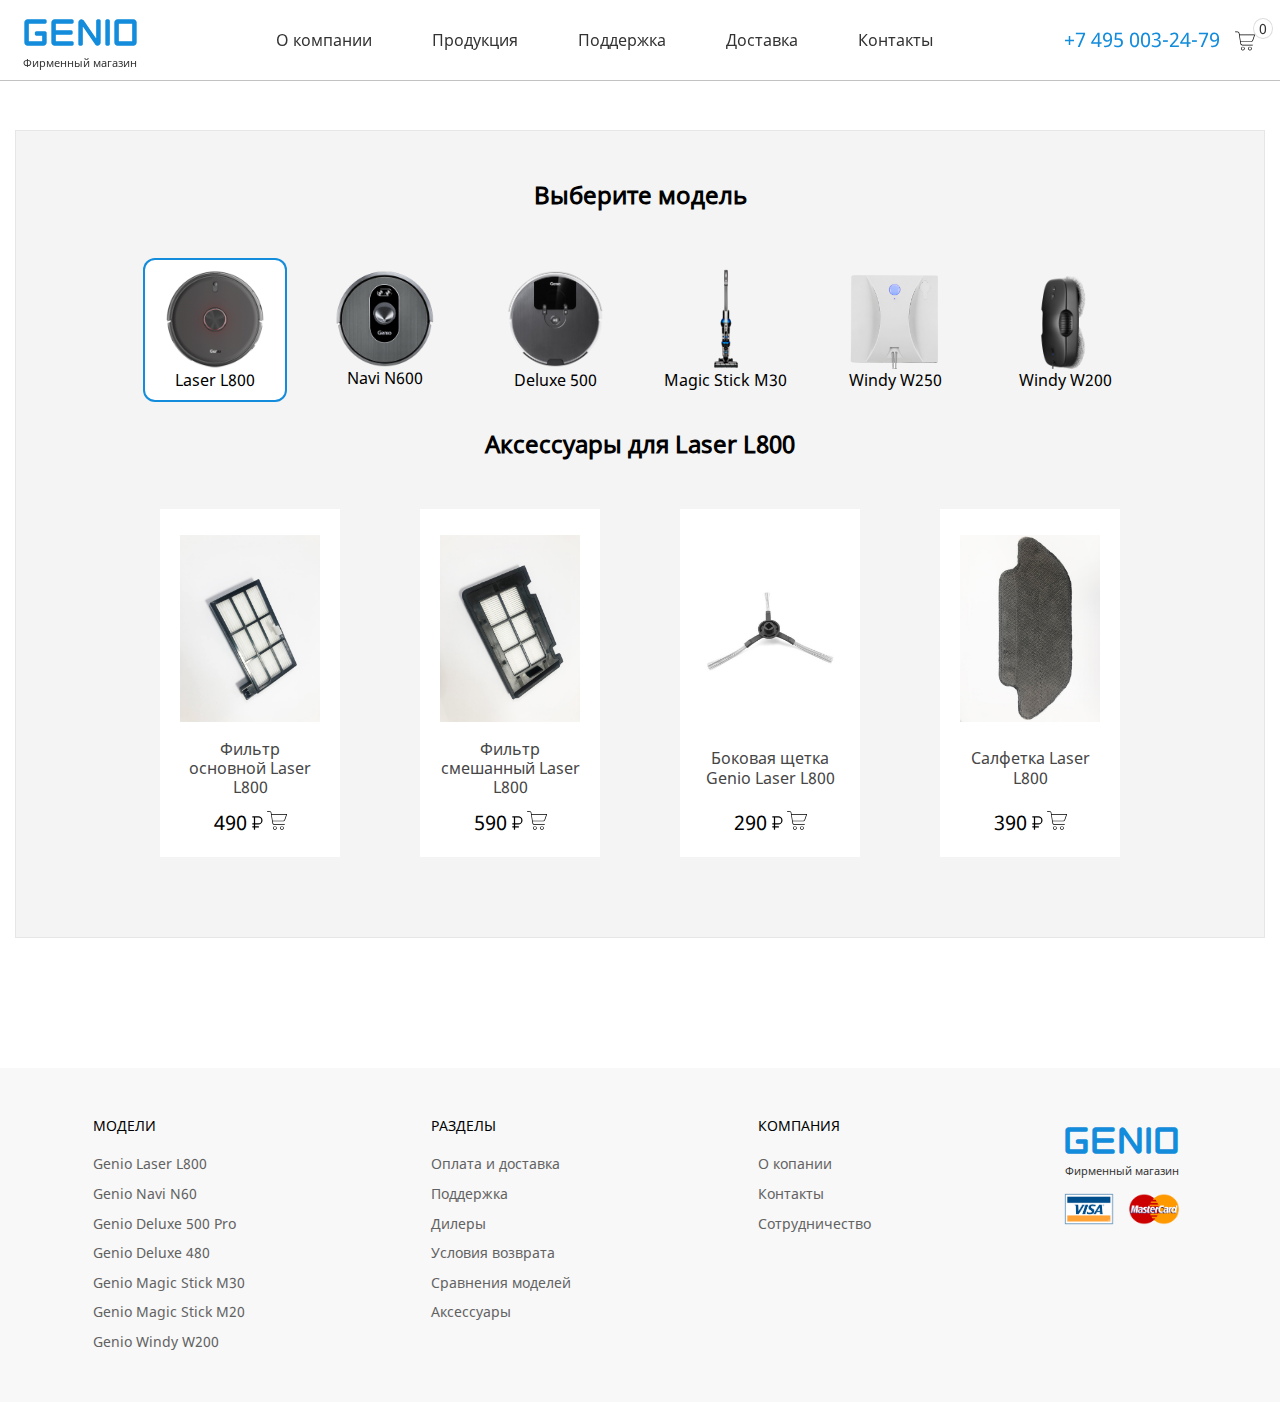
==== commit e420086f: "l800" ====
--- a/app/accessories.html
+++ b/app/accessories.html
@@ -4,7 +4,7 @@
 <head>
 
 	<meta charset="utf-8">
-	<title>Start Optimazed</title>
+	<title>Аксессуары</title>
 	<meta name="description" content="Startup HTML Optimized">
 	<meta name="viewport" content="width=device-width">
 	<link rel="icon" href="img/favicon.ico">
@@ -15,14 +15,21 @@
 </head>
 
 <body>
+	<div class="preloader">
+		<svg class="preloader__image" role="img" xmlns="http://www.w3.org/2000/svg" viewBox="0 0 512 512">
+			<path fill="currentColor"
+				d="M304 48c0 26.51-21.49 48-48 48s-48-21.49-48-48 21.49-48 48-48 48 21.49 48 48zm-48 368c-26.51 0-48 21.49-48 48s21.49 48 48 48 48-21.49 48-48-21.49-48-48-48zm208-208c-26.51 0-48 21.49-48 48s21.49 48 48 48 48-21.49 48-48-21.49-48-48-48zM96 256c0-26.51-21.49-48-48-48S0 229.49 0 256s21.49 48 48 48 48-21.49 48-48zm12.922 99.078c-26.51 0-48 21.49-48 48s21.49 48 48 48 48-21.49 48-48c0-26.509-21.491-48-48-48zm294.156 0c-26.51 0-48 21.49-48 48s21.49 48 48 48 48-21.49 48-48c0-26.509-21.49-48-48-48zM108.922 60.922c-26.51 0-48 21.49-48 48s21.49 48 48 48 48-21.49 48-48-21.491-48-48-48z">
+			</path>
+		</svg>
+	</div>
 
 	<header class="header header--border">
 		<div class="header__container container">
-			<div class="header__logo">
-				<a href="/"><b>GENIO</b></a>
-				<a href="/"><p>Фирменный магазин</p></a>
-			</div>
-			
+			<a href="/" class="header__logo">
+				<b>GENIO</b>
+				<span>Фирменный магазин</span>
+			</a>
+
 			<nav class="header__nav">
 				<ul>
 					<li><a href="company.html" class="">О компании</a></li>
@@ -40,42 +47,38 @@
 						<svg height="414pt" viewBox="0 -11 414.00226 414" width="414pt" xmlns="http://www.w3.org/2000/svg"><path d="m202.480469 352.132812c0-21.800781-17.671875-39.472656-39.46875-39.472656-21.800781 0-39.472657 17.671875-39.472657 39.46875 0 21.800782 17.671876 39.472656 39.472657 39.472656 21.785156-.023437 39.445312-17.679687 39.46875-39.46875zm-64.941407 0c0-14.070312 11.402344-25.472656 25.472657-25.472656 14.066406 0 25.46875 11.402344 25.46875 25.46875 0 14.070313-11.402344 25.472656-25.46875 25.472656-14.0625-.015624-25.457031-11.410156-25.472657-25.46875zm0 0"/><path d="m309.167969 391.601562c21.800781.003907 39.472656-17.667968 39.472656-39.46875.003906-21.800781-17.667969-39.472656-39.46875-39.472656s-39.472656 17.671875-39.472656 39.472656c.027343 21.785157 17.679687 39.441407 39.46875 39.46875zm0-64.941406c14.066406 0 25.472656 11.402344 25.472656 25.46875.003906 14.066406-11.402344 25.472656-25.46875 25.472656s-25.472656-11.402343-25.472656-25.46875c.015625-14.058593 11.410156-25.453124 25.46875-25.472656zm0 0"/><path d="m7 14h42.699219c14.050781-.054688 26.03125 10.175781 28.171875 24.066406l33.800781 213.511719c3.191406 20.703125 21.050781 35.957031 42 35.875h208.929687c3.863282 0 7-3.136719 7-7 0-3.867187-3.136718-7-7-7h-208.929687c-14.050781.054687-26.03125-10.179687-28.171875-24.066406l-5.746094-36.300781h213.980469c18.117187-.007813 34.242187-11.484376 40.179687-28.597657l39.699219-114.578125c.746094-2.140625.40625-4.507812-.90625-6.355468-1.316406-1.84375-3.441406-2.941407-5.707031-2.941407h-311.386719l-3.914062-24.738281c-3.191407-20.703125-21.050781-35.9570312-42-35.875h-42.699219c-3.867188 0-7 3.136719-7 7 0 3.867188 3.132812 7 7 7zm390.164062 60.617188-36.476562 105.285156c-3.984375 11.480468-14.800781 19.179687-26.953125 19.183594h-216.199219l-19.707031-124.472657zm0 0"/>
 						</svg>
 						<span class="header__cart_quantity">0</span>
-						<i class="header__item">
-							<div class="header__product">
-								<img src="img/genio-product-2.png" alt="">
+					</a>
+					<div class="header__mincart">
+						<div class="header__mincart_wrap">
+							<div class="header__mincart_product">
+								<a href="#" class="header__mincart_img">
+									<img src="img/genio-product-2.png" alt="">
+								</a>
 								<div class="header__text">
-									<h4>Genio Laser L800</h4>
-									<p>32 590<svg xmlns="http://www.w3.org/2000/svg" viewBox="0 0 512 512">
-										<path fill="var(--ci-primary-color, currentColor)" d="M291.75,308.1a105.8,105.8,0,1,0,0-211.6H136v32h39.943V276.1H136v32h39.943V352H136v32h39.943v56h32V384H304V352H207.943V308.1ZM207.943,128.5H291.75a73.8,73.8,0,1,1,0,147.6H207.943Z" class="ci-primary"/>
-									</svg>
-									</p>
-								</div>
-								<img src="img/close.png" alt="">
-							</div>
-							<div class="header__delivery">
-								<div class="header__row">
-									<p>Доставка</p>
-									<p>Бесплатно!</p>
-								</div>
-								<div class="header__line"></div>
-								<div class="header__row">
-									<p>Итог</p>
-									<h4>32 590<svg xmlns="http://www.w3.org/2000/svg" viewBox="0 0 512 512">
-										<path fill="var(--ci-primary-color, currentColor)" d="M291.75,308.1a105.8,105.8,0,1,0,0-211.6H136v32h39.943V276.1H136v32h39.943V352H136v32h39.943v56h32V384H304V352H207.943V308.1ZM207.943,128.5H291.75a73.8,73.8,0,1,1,0,147.6H207.943Z" class="ci-primary"/>
-									</svg>
-									</h4>
-								</div>
-							</div>
-							<p class="header__button">Оформления заказа</p>
-						</i>
-					</a>
+									<h4><a href="#">Genio Laser L800</a></h4>
+									<p>32 590 ₽</p>
+								</div>
+								<button class="header__mincart_close"></button>
+							</div>
+						</div>
+						<div class="header__delivery">
+							<div class="header__row">
+								<p>Доставка</p>
+								<p>Бесплатно!</p>
+							</div>
+							<div class="header__line"></div>
+							<div class="header__row">
+								<p>Итог</p>
+								<h4>32 590 <span>₽</span></h4>
+							</div>
+							<a href="checkout.html" class="header__button">Оформления заказа</a>
+						</div>
+					</div>
 				</div>
 				<button class="hamburger hamburger--page" type="button">
 					<span class="hamburger__item "></span>
 				</button>
 			</div>
-				
-
 		</div>
 	</header>
 
@@ -365,11 +368,9 @@
 						</div>
 					</div>
 				</div>
-
 			</div>
 		</section>
 	</main>
-
 
 	<footer class="footer">
 		<div class="footer__container container">
@@ -407,19 +408,18 @@
 				</ul>
 			</div>
 
-			<div class="footer__logo">
-				<a href="/"><b>GENIO</b></a>
-				<a href="/"><p>Фирменный магазин</p></a>
+			<div class="footer__block">
+				<a href="/" class="header__logo">
+					<b>GENIO</b>
+					<span>Фирменный магазин</span>
+				</a>
 				<div class="footer__img">
 					<img src="img/footer__logo.png" alt="">
 					<img src="img/footer__logo1.png" alt="">
 				</div>
 			</div>
-
 		</div>
 	</footer>
 
-
-
 </body>
 </html>--- a/app/css/app.min.css
+++ b/app/css/app.min.css
@@ -1 +1 @@
-*,::after,::before{-webkit-box-sizing:border-box;box-sizing:border-box}html{font-family:sans-serif;line-height:1.15;-webkit-text-size-adjust:100%;-webkit-tap-highlight-color:transparent}article,aside,figcaption,figure,footer,header,hgroup,main,nav,section{display:block}body{margin:0;font-family:-apple-system,BlinkMacSystemFont,"Segoe UI",Roboto,"Helvetica Neue",Arial,"Noto Sans","Liberation Sans",sans-serif,"Apple Color Emoji","Segoe UI Emoji","Segoe UI Symbol","Noto Color Emoji";font-size:1rem;font-weight:400;line-height:1.5;color:#212529;text-align:left;background-color:#fff}[tabindex="-1"]:focus:not(:focus-visible){outline:0!important}hr{-webkit-box-sizing:content-box;box-sizing:content-box;height:0;overflow:visible}h1,h2,h3,h4,h5,h6{margin-top:0;margin-bottom:.5rem}p{margin-top:0;margin-bottom:1rem}abbr[data-original-title],abbr[title]{text-decoration:underline;-webkit-text-decoration:underline dotted;text-decoration:underline dotted;cursor:help;border-bottom:0;-webkit-text-decoration-skip-ink:none;text-decoration-skip-ink:none}address{margin-bottom:1rem;font-style:normal;line-height:inherit}dl,ol,ul{margin-top:0;margin-bottom:1rem}ol ol,ol ul,ul ol,ul ul{margin-bottom:0}dt{font-weight:700}dd{margin-bottom:.5rem;margin-left:0}blockquote{margin:0 0 1rem}b,strong{font-weight:bolder}small{font-size:80%}sub,sup{position:relative;font-size:75%;line-height:0;vertical-align:baseline}sub{bottom:-.25em}sup{top:-.5em}a{color:#007bff;text-decoration:none;background-color:transparent}a:hover{color:#0056b3;text-decoration:underline}a:not([href]):not([class]){color:inherit;text-decoration:none}a:not([href]):not([class]):hover{color:inherit;text-decoration:none}code,kbd,pre,samp{font-family:SFMono-Regular,Menlo,Monaco,Consolas,"Liberation Mono","Courier New",monospace;font-size:1em}pre{margin-top:0;margin-bottom:1rem;overflow:auto;-ms-overflow-style:scrollbar}figure{margin:0 0 1rem}img{vertical-align:middle;border-style:none}svg{overflow:hidden;vertical-align:middle}table{border-collapse:collapse}caption{padding-top:.75rem;padding-bottom:.75rem;color:#6c757d;text-align:left;caption-side:bottom}th{text-align:inherit;text-align:-webkit-match-parent}label{display:inline-block;margin-bottom:.5rem}button{border-radius:0}button:focus:not(:focus-visible){outline:0}button,input,optgroup,select,textarea{margin:0;font-family:inherit;font-size:inherit;line-height:inherit}button,input{overflow:visible}button,select{text-transform:none}[role=button]{cursor:pointer}select{word-wrap:normal}[type=button],[type=reset],[type=submit],button{-webkit-appearance:button}[type=button]:not(:disabled),[type=reset]:not(:disabled),[type=submit]:not(:disabled),button:not(:disabled){cursor:pointer}[type=button]::-moz-focus-inner,[type=reset]::-moz-focus-inner,[type=submit]::-moz-focus-inner,button::-moz-focus-inner{padding:0;border-style:none}input[type=checkbox],input[type=radio]{-webkit-box-sizing:border-box;box-sizing:border-box;padding:0}textarea{overflow:auto;resize:vertical}fieldset{min-width:0;padding:0;margin:0;border:0}legend{display:block;width:100%;max-width:100%;padding:0;margin-bottom:.5rem;font-size:1.5rem;line-height:inherit;color:inherit;white-space:normal}progress{vertical-align:baseline}[type=number]::-webkit-inner-spin-button,[type=number]::-webkit-outer-spin-button{height:auto}[type=search]{outline-offset:-2px;-webkit-appearance:none}[type=search]::-webkit-search-decoration{-webkit-appearance:none}::-webkit-file-upload-button{font:inherit;-webkit-appearance:button}output{display:inline-block}summary{display:list-item;cursor:pointer}template{display:none}[hidden]{display:none!important}@font-face{font-family:swiper-icons;src:url("data:application/font-woff;charset=utf-8;base64, [base64]//wADZ2x5ZgAAAywAAADMAAAD2MHtryVoZWFkAAABbAAAADAAAAA2E2+eoWhoZWEAAAGcAAAAHwAAACQC9gDzaG10eAAAAigAAAAZAAAArgJkABFsb2NhAAAC0AAAAFoAAABaFQAUGG1heHAAAAG8AAAAHwAAACAAcABAbmFtZQAAA/gAAAE5AAACXvFdBwlwb3N0AAAFNAAAAGIAAACE5s74hXjaY2BkYGAAYpf5Hu/j+W2+MnAzMYDAzaX6QjD6/4//Bxj5GA8AuRwMYGkAPywL13jaY2BkYGA88P8Agx4j+/8fQDYfA1AEBWgDAIB2BOoAeNpjYGRgYNBh4GdgYgABEMnIABJzYNADCQAACWgAsQB42mNgYfzCOIGBlYGB0YcxjYGBwR1Kf2WQZGhhYGBiYGVmgAFGBiQQkOaawtDAoMBQxXjg/wEGPcYDDA4wNUA2CCgwsAAAO4EL6gAAeNpj2M0gyAACqxgGNWBkZ2D4/wMA+xkDdgAAAHjaY2BgYGaAYBkGRgYQiAHyGMF8FgYHIM3DwMHABGQrMOgyWDLEM1T9/w8UBfEMgLzE////P/5//f/V/xv+r4eaAAeMbAxwIUYmIMHEgKYAYjUcsDAwsLKxc3BycfPw8jEQA/[base64]/uznmfPFBNODM2K7MTQ45YEAZqGP81AmGGcF3iPqOop0r1SPTaTbVkfUe4HXj97wYE+yNwWYxwWu4v1ugWHgo3S1XdZEVqWM7ET0cfnLGxWfkgR42o2PvWrDMBSFj/IHLaF0zKjRgdiVMwScNRAoWUoH78Y2icB/yIY09An6AH2Bdu/UB+yxopYshQiEvnvu0dURgDt8QeC8PDw7Fpji3fEA4z/PEJ6YOB5hKh4dj3EvXhxPqH/SKUY3rJ7srZ4FZnh1PMAtPhwP6fl2PMJMPDgeQ4rY8YT6Gzao0eAEA409DuggmTnFnOcSCiEiLMgxCiTI6Cq5DZUd3Qmp10vO0LaLTd2cjN4fOumlc7lUYbSQcZFkutRG7g6JKZKy0RmdLY680CDnEJ+UMkpFFe1RN7nxdVpXrC4aTtnaurOnYercZg2YVmLN/d/gczfEimrE/fs/bOuq29Zmn8tloORaXgZgGa78yO9/cnXm2BpaGvq25Dv9S4E9+5SIc9PqupJKhYFSSl47+Qcr1mYNAAAAeNptw0cKwkAAAMDZJA8Q7OUJvkLsPfZ6zFVERPy8qHh2YER+3i/BP83vIBLLySsoKimrqKqpa2hp6+jq6RsYGhmbmJqZSy0sraxtbO3sHRydnEMU4uR6yx7JJXveP7WrDycAAAAAAAH//wACeNpjYGRgYOABYhkgZgJCZgZNBkYGLQZtIJsFLMYAAAw3ALgAeNolizEKgDAQBCchRbC2sFER0YD6qVQiBCv/H9ezGI6Z5XBAw8CBK/m5iQQVauVbXLnOrMZv2oLdKFa8Pjuru2hJzGabmOSLzNMzvutpB3N42mNgZGBg4GKQYzBhYMxJLMlj4GBgAYow/P/PAJJhLM6sSoWKfWCAAwDAjgbRAAB42mNgYGBkAIIbCZo5IPrmUn0hGA0AO8EFTQAA") format("woff");font-weight:400;font-style:normal}:root{--swiper-theme-color:#007aff}.swiper-container{margin-left:auto;margin-right:auto;position:relative;overflow:hidden;list-style:none;padding:0;z-index:1}.swiper-container-vertical>.swiper-wrapper{-webkit-box-orient:vertical;-webkit-box-direction:normal;-ms-flex-direction:column;flex-direction:column}.swiper-wrapper{position:relative;width:100%;height:100%;z-index:1;display:-webkit-box;display:-ms-flexbox;display:flex;-webkit-transition-property:-webkit-transform;transition-property:-webkit-transform;-o-transition-property:transform;transition-property:transform;transition-property:transform,-webkit-transform;-webkit-box-sizing:content-box;box-sizing:content-box}.swiper-container-android .swiper-slide,.swiper-wrapper{-webkit-transform:translate3d(0,0,0);transform:translate3d(0,0,0)}.swiper-container-multirow>.swiper-wrapper{-ms-flex-wrap:wrap;flex-wrap:wrap}.swiper-container-multirow-column>.swiper-wrapper{-ms-flex-wrap:wrap;flex-wrap:wrap;-webkit-box-orient:vertical;-webkit-box-direction:normal;-ms-flex-direction:column;flex-direction:column}.swiper-container-free-mode>.swiper-wrapper{-webkit-transition-timing-function:ease-out;-o-transition-timing-function:ease-out;transition-timing-function:ease-out;margin:0 auto}.swiper-container-pointer-events{-ms-touch-action:pan-y;touch-action:pan-y}.swiper-container-pointer-events.swiper-container-vertical{-ms-touch-action:pan-x;touch-action:pan-x}.swiper-slide{-ms-flex-negative:0;flex-shrink:0;width:100%;height:100%;position:relative;-webkit-transition-property:-webkit-transform;transition-property:-webkit-transform;-o-transition-property:transform;transition-property:transform;transition-property:transform,-webkit-transform}.swiper-slide-invisible-blank{visibility:hidden}.swiper-container-autoheight,.swiper-container-autoheight .swiper-slide{height:auto}.swiper-container-autoheight .swiper-wrapper{-webkit-box-align:start;-ms-flex-align:start;align-items:flex-start;-webkit-transition-property:height,-webkit-transform;transition-property:height,-webkit-transform;-o-transition-property:transform,height;transition-property:transform,height;transition-property:transform,height,-webkit-transform}.swiper-container-3d{-webkit-perspective:1200px;perspective:1200px}.swiper-container-3d .swiper-cube-shadow,.swiper-container-3d .swiper-slide,.swiper-container-3d .swiper-slide-shadow-bottom,.swiper-container-3d .swiper-slide-shadow-left,.swiper-container-3d .swiper-slide-shadow-right,.swiper-container-3d .swiper-slide-shadow-top,.swiper-container-3d .swiper-wrapper{-webkit-transform-style:preserve-3d;transform-style:preserve-3d}.swiper-container-3d .swiper-slide-shadow-bottom,.swiper-container-3d .swiper-slide-shadow-left,.swiper-container-3d .swiper-slide-shadow-right,.swiper-container-3d .swiper-slide-shadow-top{position:absolute;left:0;top:0;width:100%;height:100%;pointer-events:none;z-index:10}.swiper-container-3d .swiper-slide-shadow-left{background-image:-webkit-gradient(linear,right top,left top,from(rgba(0,0,0,.5)),to(rgba(0,0,0,0)));background-image:-o-linear-gradient(right,rgba(0,0,0,.5),rgba(0,0,0,0));background-image:linear-gradient(to left,rgba(0,0,0,.5),rgba(0,0,0,0))}.swiper-container-3d .swiper-slide-shadow-right{background-image:-webkit-gradient(linear,left top,right top,from(rgba(0,0,0,.5)),to(rgba(0,0,0,0)));background-image:-o-linear-gradient(left,rgba(0,0,0,.5),rgba(0,0,0,0));background-image:linear-gradient(to right,rgba(0,0,0,.5),rgba(0,0,0,0))}.swiper-container-3d .swiper-slide-shadow-top{background-image:-webkit-gradient(linear,left bottom,left top,from(rgba(0,0,0,.5)),to(rgba(0,0,0,0)));background-image:-o-linear-gradient(bottom,rgba(0,0,0,.5),rgba(0,0,0,0));background-image:linear-gradient(to top,rgba(0,0,0,.5),rgba(0,0,0,0))}.swiper-container-3d .swiper-slide-shadow-bottom{background-image:-webkit-gradient(linear,left top,left bottom,from(rgba(0,0,0,.5)),to(rgba(0,0,0,0)));background-image:-o-linear-gradient(top,rgba(0,0,0,.5),rgba(0,0,0,0));background-image:linear-gradient(to bottom,rgba(0,0,0,.5),rgba(0,0,0,0))}.swiper-container-css-mode>.swiper-wrapper{overflow:auto;scrollbar-width:none;-ms-overflow-style:none}.swiper-container-css-mode>.swiper-wrapper::-webkit-scrollbar{display:none}.swiper-container-css-mode>.swiper-wrapper>.swiper-slide{scroll-snap-align:start start}.swiper-container-horizontal.swiper-container-css-mode>.swiper-wrapper{-webkit-scroll-snap-type:x mandatory;-ms-scroll-snap-type:x mandatory;scroll-snap-type:x mandatory}.swiper-container-vertical.swiper-container-css-mode>.swiper-wrapper{-webkit-scroll-snap-type:y mandatory;-ms-scroll-snap-type:y mandatory;scroll-snap-type:y mandatory}.form{position:relative}.form::after,.form::before{content:'';position:absolute;top:0;left:0}@font-face{font-family:Roboto;font-style:normal;font-weight:400;src:url(../fonts/roboto-regular-webfont.woff2) format("woff2");font-display:swap}@font-face{font-family:Roboto;font-style:italic;font-weight:400;src:url(../fonts/roboto-italic-webfont.woff2) format("woff2");font-display:swap}@font-face{font-family:Roboto;font-style:normal;font-weight:700;src:url(../fonts/roboto-bold-webfont.woff2) format("woff2");font-display:swap}@font-face{font-family:Roboto;font-style:italic;font-weight:700;src:url(../fonts/roboto-bolditalic-webfont.woff2) format("woff2");font-display:swap}@font-face{font-family:Gothic;font-style:normal;font-weight:400;src:url(../fonts/CenturyGothic.woff2) format("woff2");font-display:swap}@font-face{font-family:Gothic;font-style:normal;font-weight:700;src:url(../fonts/CenturyGothic-Bold.woff2) format("woff2");font-display:swap}@font-face{font-family:Ginza;font-style:normal;font-weight:200;src:url(../fonts/Ginza-NarrowLight.woff2) format("woff2");font-display:swap}@font-face{font-family:Noto;font-style:normal;font-weight:400;src:url(../fonts/NotoSans.woff2) format("woff2");font-display:swap}body{overflow-x:hidden;position:relative;min-width:320px;font-family:Noto,sans-serif;font-size:14px;color:#000;line-height:1.4;font-weight:400;min-height:100vh;display:-webkit-box;display:-ms-flexbox;display:flex;-webkit-box-orient:vertical;-webkit-box-direction:normal;-ms-flex-direction:column;flex-direction:column;-webkit-box-pack:justify;-ms-flex-pack:justify;justify-content:space-between}::-moz-selection{background-color:#128cdb;color:#fff}::selection{background-color:#128cdb;color:#fff}::-webkit-input-placeholder{color:#666}::-moz-placeholder{color:#666}:-ms-input-placeholder{color:#666}::-ms-input-placeholder{color:#666}::placeholder{color:#666}h1,h2,h3,h4,h5,h6{font-weight:700;line-height:1.2;margin:0;padding:0}ul{margin:0;padding:0;list-style-type:none}b,strong{font-weight:700}p{margin:0;padding:0}a,button{-webkit-transition:all .6s;-o-transition:all .6s;transition:all .6s}a:focus,a:hover,button:focus,button:hover{outline:0;text-decoration:none;outline:0}input,select,textarea{-webkit-transition:all .6s;-o-transition:all .6s;transition:all .6s;outline:0;-webkit-box-shadow:none;box-shadow:none;border:none}input:focus:required:invalid,select:focus:required:invalid,textarea:focus:required:invalid{border-color:red;outline:0;-webkit-box-shadow:none;box-shadow:none;-webkit-appearance:none}input:required:valid,select:required:valid,textarea:required:valid{border-color:green;outline:0;-webkit-box-shadow:none;box-shadow:none;-webkit-appearance:none}input::-webkit-input-placeholder,select::-webkit-input-placeholder,textarea::-webkit-input-placeholder{color:#000}input::-moz-placeholder,select::-moz-placeholder,textarea::-moz-placeholder{color:#000}input:-ms-input-placeholder,select:-ms-input-placeholder,textarea:-ms-input-placeholder{color:#000}input::-ms-input-placeholder,select::-ms-input-placeholder,textarea::-ms-input-placeholder{color:#000}input::placeholder,select::placeholder,textarea::placeholder{color:#000}.container{width:100%;max-width:1500px;padding:0 15px;margin:0 auto}@media only screen and (max-width:1200px){.container{max-width:992px}}@media only screen and (max-width:992px){.container{max-width:768px}}@media only screen and (max-width:767px){.container{max-width:576px}}@media only screen and (max-width:576px){.container{max-width:480px}}.btn,.form__btn_button{position:relative;display:-webkit-box;display:-ms-flexbox;display:flex;-webkit-box-pack:center;-ms-flex-pack:center;justify-content:center;-webkit-box-align:center;-ms-flex-align:center;align-items:center;height:45px;border-radius:20px;max-width:-webkit-fit-content;max-width:-moz-fit-content;max-width:fit-content;border:1px solid #333;background-color:#333;padding:0 15px;font-size:16px;color:#fff;font-weight:600}.btn:hover,.form__btn_button:hover{border:1px solid #128cdb;background:#128cdb;color:#fff}.btn:active,.form__btn_button:active{border:1px solid #fff;background:#128cdb;color:#fff;-webkit-transform:translate(2px,1px);-ms-transform:translate(2px,1px);transform:translate(2px,1px)}.btn--form{background:#262626;color:#fff;font-size:14px;font-weight:400;padding:0 25px;height:42px;line-height:42px;border-radius:3px;border:1px solid #262626}@media only screen and (max-width:767px){.btn--form{padding:0 18px}}.btn--form:hover{border:1px solid #262626;background:#fff;color:#262626}.btn--form:active{border:1px solid #262626;background:#262626;color:#fff}.btn--checkout{width:180px;height:42px;border-radius:50px;border:1px solid #000;background:#fff;color:#464646;font-size:14px;font-weight:400;padding:0 30px}.btn--checkout:hover{border:1px solid #262626;background:#262626;color:#fff}.btn--checkout:active{border:1px solid #262626;background:#262626;color:#fff}.btn--cart{width:100%}.hamburger{position:relative;display:none;padding:0;border:none;background-color:transparent;-webkit-transition:all .3s;-o-transition:all .3s;transition:all .3s;width:25px;height:18px;margin-left:15px;outline:0}@media only screen and (max-width:1200px){.hamburger{display:block}}.hamburger:hover span{background-color:#464646}.hamburger:hover span::after,.hamburger:hover span::before{background-color:#464646}.hamburger__item{position:absolute;right:0;top:50%;width:25px;height:2px;background-color:#000;border-radius:4px;-webkit-transition:all .6s;-o-transition:all .6s;transition:all .6s;bottom:0}.hamburger__item::after,.hamburger__item::before{content:'';display:block;position:absolute;right:0;background-color:#464646;height:2px;-webkit-transition:all .6s;-o-transition:all .6s;transition:all .6s}.hamburger__item::before{top:7px;width:25px}.hamburger__item::after{top:-7px;width:25px}.hamburger--active{z-index:100}.hamburger--active:hover span{background-color:transparent}.hamburger--active:hover span::after,.hamburger--active:hover span::before{background-color:#464646}.hamburger--active .hamburger__item{background-color:transparent}.hamburger--active .hamburger__item::before{top:0;width:25px;-webkit-transform:rotate(45deg);-ms-transform:rotate(45deg);transform:rotate(45deg)}.hamburger--active .hamburger__item::after{top:0;width:25px;-webkit-transform:rotate(-45deg);-ms-transform:rotate(-45deg);transform:rotate(-45deg)}.h1{font-size:30px;color:#333;font-family:Gothic,sans-serif}.h2{font-size:50px;margin-bottom:15px;font-family:Gothic,sans-serif}@media only screen and (max-width:1200px){.h2{font-size:40px}}@media only screen and (max-width:992px){.h2{font-size:30px;margin-bottom:10px}}@media only screen and (max-width:576px){.h2{font-size:25px}}.h3{font-size:26px;margin-bottom:18px;font-weight:400}@media only screen and (max-width:1200px){.h3{font-size:20px}}@media only screen and (max-width:992px){.h3{font-size:18px;margin-bottom:10px}}@media only screen and (max-width:576px){.h3{font-size:16px}}.contacts__text a,.cooperation__text a,.footer__list ul li a,.header__tell,.help__container a,.link{color:#000;font-weight:500;font-size:14px;position:relative;z-index:1}.contacts__text a::before,.cooperation__text a::before,.footer__list ul li a::before,.header__tell::before,.help__container a::before,.link::before{content:'';width:0;-webkit-transform:scale(0);-ms-transform:scale(0);transform:scale(0);-webkit-transition:all .3s;-o-transition:all .3s;transition:all .3s;position:absolute;bottom:-1px;width:100%;height:1px;background-color:#000;z-index:-1}.contacts__text a:hover,.cooperation__text a:hover,.footer__list ul li a:hover,.header__tell:hover,.help__container a:hover,.link:hover{color:#000;text-decoration:none}.contacts__text a:hover::before,.cooperation__text a:hover::before,.footer__list ul li a:hover::before,.header__tell:hover::before,.help__container a:hover::before,.link:hover::before{-webkit-transform:scale(1);-ms-transform:scale(1);transform:scale(1)}.contacts__text a:focus,.cooperation__text a:focus,.footer__list ul li a:focus,.header__tell:focus,.help__container a:focus,.link:focus{color:#000;text-decoration:none}.contacts__text a:focus::before,.cooperation__text a:focus::before,.footer__list ul li a:focus::before,.header__tell:focus::before,.help__container a:focus::before,.link:focus::before{-webkit-transform:scale(1);-ms-transform:scale(1);transform:scale(1)}.header{position:fixed;top:0;right:0;left:0;padding:10px 0;background:rgba(255,255,255,.95);z-index:100}.header--active{border-bottom:1px solid #c2c2c2}.header--border{border-bottom:1px solid #c2c2c2}.header__container{display:-webkit-box;display:-ms-flexbox;display:flex;-ms-flex-wrap:wrap;flex-wrap:wrap;-webkit-box-align:center;-ms-flex-align:center;align-items:center;-webkit-box-pack:justify;-ms-flex-pack:justify;justify-content:space-between;align-items:center}.header__logo{display:block;width:130px;height:60px;text-align:center}.header__logo a{display:block}.header__logo b{font-size:42px;line-height:42px;color:#128cdb;font-family:Ginza,sans-serif}.header__logo p{font-size:11px;color:#333}.header__nav{-webkit-transition:all .6s;-o-transition:all .6s;transition:all .6s}@media only screen and (max-width:1200px){.header__nav{position:fixed;top:80px;right:-100%;bottom:0;background:#f8f8f8;z-index:1000;width:100vw;height:100%;padding:25px;overflow:auto;-webkit-box-shadow:0 5px 5px rgba(17,17,17,.1);box-shadow:0 5px 5px rgba(17,17,17,.1)}}.header__nav ul{display:-webkit-box;display:-ms-flexbox;display:flex;gap:60px}@media only screen and (max-width:1200px){.header__nav ul{-webkit-box-orient:vertical;-webkit-box-direction:normal;-ms-flex-direction:column;flex-direction:column;gap:25px;-webkit-box-align:center;-ms-flex-align:center;align-items:center;text-align:center}}.header__nav ul a{font-size:16px;color:#333}@media only screen and (max-width:1200px){.header__nav ul a{font-size:20px;font-weight:700}}.header__nav ul a:hover{color:#999}.header__nav--active{right:0}.header__info{display:-webkit-box;display:-ms-flexbox;display:flex;gap:15px}.header__tell{font-size:20px;line-height:21px;color:#128cdb}.header__tell:hover{color:#128cdb}.header__tell:focus{color:#128cdb}.header__tell::before{background:#128cdb}@media only screen and (max-width:576px){.header__tell{display:none}}.header__basket{position:relative;margin-right:10px}.header__basket svg{width:20px;height:20px}.header__cart:hover i{opacity:1;visibility:inherit;margin-top:50px;-webkit-transition:all .6s;-o-transition:all .6s;transition:all .6s}.header__cart_quantity{color:#333;border:1px solid #ddd;border-radius:50%;font-size:14px;height:21px;position:absolute;text-align:center;width:20px;top:-11px;left:18px}.header__item{right:0;background:#16171f;opacity:0;visibility:hidden;position:absolute;margin-top:0;min-width:250px;min-height:100px;padding:15px;-webkit-transition:all .6s;-o-transition:all .6s;transition:all .6s}.header__product{display:-webkit-box;display:-ms-flexbox;display:flex;-webkit-box-align:center;-ms-flex-align:center;align-items:center;margin-bottom:20px}.header__product img{width:70px}.header__product img:last-child{width:20px}.header__text{margin-left:10px;text-align:left}.header__text h4{font-size:16px;font-style:normal;color:#fff;font-weight:400}.header__text p{font-size:20px;font-style:normal;color:#fff;display:-webkit-box;display:-ms-flexbox;display:flex;-webkit-box-align:center;-ms-flex-align:center;align-items:center}.header__delivery{margin-bottom:15px}.header__delivery p{font-size:15px;font-style:normal;color:#fff}.header__delivery h4{font-size:20px;font-style:normal;color:#fff;display:-webkit-box;display:-ms-flexbox;display:flex;-webkit-box-align:center;-ms-flex-align:center;align-items:center}.header__row{display:-webkit-box;display:-ms-flexbox;display:flex;-webkit-box-pack:justify;-ms-flex-pack:justify;justify-content:space-between;-webkit-box-align:center;-ms-flex-align:center;align-items:center}.header__line{height:1px;width:100%;background:#fff;margin:10px 0}.header__button{width:100%;font-size:14px;font-style:normal;color:#fff;text-align:center;border:1px solid #fff;border-radius:50px;padding:5px 15px;-webkit-transition:all .6s;-o-transition:all .6s;transition:all .6s}.header__button:hover{background:#fff;color:#000;-webkit-transition:all .6s;-o-transition:all .6s;transition:all .6s}.genio__item{padding:50px 30px;text-align:center;margin-bottom:12px}@media only screen and (max-width:992px){.genio__item{padding:25px 0}}.genio__item_style3{background:#d8d8d8}.genio__item_style3 h2,.genio__item_style3 h3{color:#565656}.genio__item img{max-width:400px;width:100%}@media only screen and (max-width:992px){.genio__item img{max-width:350px}}@media only screen and (max-width:576px){.genio__item img{max-width:290px}}.genio__item_padding{padding-top:120px;padding-bottom:50px;background:#f8f8f8}@media only screen and (max-width:576px){.genio__item_padding{padding-top:100px;padding-bottom:25px}}.genio__item_padding h2,.genio__item_padding h3{color:#000}.genio__item_style1{background:#000}.genio__item_style1 h2,.genio__item_style1 h3{color:#f8f8f8}.genio__item_style1 p{color:#fff}.genio__item_style2{background:#f8f8f8}.genio__item_style2 h2,.genio__item_style2 h3{color:#000}.genio__grid{display:-ms-grid;display:grid;-ms-grid-columns:1fr 1fr;grid-template-columns:1fr 1fr;grid-column-gap:12px}@media only screen and (max-width:767px){.genio__grid{-ms-grid-columns:100%;grid-template-columns:100%;grid-column-gap:0}}.genio__hover:hover div{opacity:1;-webkit-transition:all .6s;-o-transition:all .6s;transition:all .6s}.genio__price{font-size:22px;color:#000;margin-right:100px;opacity:0;cursor:pointer;display:-webkit-box;display:-ms-flexbox;display:flex;-webkit-box-pack:end;-ms-flex-pack:end;justify-content:flex-end;-webkit-box-align:baseline;-ms-flex-align:baseline;align-items:baseline;-webkit-transition:all .6s;-o-transition:all .6s;transition:all .6s}@media only screen and (max-width:767px){.genio__price{margin-right:5%}}.genio__price p{display:-webkit-box;display:-ms-flexbox;display:flex;-webkit-box-align:center;-ms-flex-align:center;align-items:center;-webkit-box-pack:end;-ms-flex-pack:end;justify-content:flex-end}.genio__price svg{width:23px;height:23px;margin-right:10px}.genio__fill svg{fill:#fff}.company{padding:90px 0}@media only screen and (max-width:992px){.company{padding-bottom:25px}}.company__title{display:-webkit-box;display:-ms-flexbox;display:flex;-webkit-box-pack:justify;-ms-flex-pack:justify;justify-content:space-between;margin-bottom:10px;-webkit-box-align:center;-ms-flex-align:center;align-items:center}@media only screen and (max-width:767px){.company__title{-webkit-box-orient:vertical;-webkit-box-direction:normal;-ms-flex-direction:column;flex-direction:column}}.company__title a{font-size:16px;color:#464646}.company__border{border-bottom:1px solid #f6f6f6;height:1px;margin-bottom:40px}@media only screen and (max-width:992px){.company__border{margin-bottom:20px}}.company__container img{width:100%;height:auto;margin-bottom:24px}@media only screen and (max-width:767px){.company__container img{margin-bottom:15px}}.company__container p{font-size:16px;margin-bottom:24px;text-align:justify;line-height:30px}@media only screen and (max-width:767px){.company__container p{line-height:25px;margin-bottom:15px}}.product__list{padding-top:90px;padding-bottom:20px;display:-webkit-box;display:-ms-flexbox;display:flex;-webkit-box-pack:center;-ms-flex-pack:center;justify-content:center;gap:40px;-ms-flex-wrap:wrap;flex-wrap:wrap}.product__ite{display:-webkit-box;display:-ms-flexbox;display:flex;-webkit-box-orient:vertical;-webkit-box-direction:normal;-ms-flex-direction:column;flex-direction:column;-webkit-box-pack:center;-ms-flex-pack:center;justify-content:center;-webkit-box-align:center;-ms-flex-align:center;align-items:center}.product__ite img{width:70px;margin-bottom:5px}.product__ite p{font-size:15px;color:#353535}.product__item{padding:50px 30px;text-align:center;margin-bottom:12px}@media only screen and (max-width:992px){.product__item{padding:25px 0}}.product__item_style3{background:#d8d8d8}.product__item_style3 h2,.product__item_style3 h3{color:#565656}.product__item img{max-width:400px;width:100%}@media only screen and (max-width:992px){.product__item img{max-width:350px}}@media only screen and (max-width:576px){.product__item img{max-width:290px}}.product__item_padding{background:#f8f8f8}.product__item_padding h2,.product__item_padding h3{color:#000}.product__item_style1{background:#000}.product__item_style1 h2,.product__item_style1 h3{color:#f8f8f8}.product__item_style1 p{color:#fff}.product__item_style2{background:#f8f8f8}.product__item_style2 h2,.product__item_style2 h3{color:#000}.product__hover:hover div{opacity:1;-webkit-transition:all .6s;-o-transition:all .6s;transition:all .6s}.product__price{font-size:22px;color:#000;text-align:right;margin-right:100px;opacity:0;-webkit-transition:all .6s;-o-transition:all .6s;transition:all .6s}.product__img{max-width:90%!important}.help{padding-top:90px;padding-bottom:25px}@media only screen and (max-width:992px){.help{padding-bottom:15px}}.help__title{display:-webkit-box;display:-ms-flexbox;display:flex;-webkit-box-pack:justify;-ms-flex-pack:justify;justify-content:space-between;margin-bottom:10px;-webkit-box-align:center;-ms-flex-align:center;align-items:center}@media only screen and (max-width:767px){.help__title{-webkit-box-orient:vertical;-webkit-box-direction:normal;-ms-flex-direction:column;flex-direction:column}}@media only screen and (max-width:767px){.help__title{-webkit-box-orient:vertical;-webkit-box-direction:normal;-ms-flex-direction:column;flex-direction:column}}.help__title h3{font-size:30px;color:#333}.help__title a{font-size:16px;color:#464646}.help__border{border-bottom:1px solid #f6f6f6;height:1px;margin-bottom:40px}@media only screen and (max-width:992px){.help__border{margin-bottom:20px}}.help__container img{width:100%;height:auto;margin-bottom:24px}@media only screen and (max-width:767px){.help__container img{margin-bottom:15px}}.help__container ul{list-style:disc;margin-left:20px;margin-bottom:24px}@media only screen and (max-width:767px){.help__container ul{margin-bottom:15px}}.help__container ul li{font-size:16px;margin-bottom:15px}.help__container h2{font-size:22px;margin-bottom:24px}@media only screen and (max-width:767px){.help__container h2{margin-bottom:15px}}.help__container p{font-size:16px;margin-bottom:24px;text-align:justify;line-height:30px}@media only screen and (max-width:767px){.help__container p{line-height:25px;margin-bottom:15px}}.help__container p span{font-weight:700}.help__container a{font-size:16px;color:#000}.delivery{padding-top:90px;padding-bottom:25px}@media only screen and (max-width:992px){.delivery{padding-bottom:15px}}.delivery__title{display:-webkit-box;display:-ms-flexbox;display:flex;-webkit-box-pack:justify;-ms-flex-pack:justify;justify-content:space-between;margin-bottom:10px;-webkit-box-align:center;-ms-flex-align:center;align-items:center}@media only screen and (max-width:767px){.delivery__title{-webkit-box-orient:vertical;-webkit-box-direction:normal;-ms-flex-direction:column;flex-direction:column}}.delivery__title h3{font-size:30px;color:#333}.delivery__title a{font-size:16px;color:#464646}.delivery__border{border-bottom:1px solid #f6f6f6;height:1px;margin-bottom:40px}@media only screen and (max-width:992px){.delivery__border{margin-bottom:20px}}.delivery__container img{width:100%;height:auto;margin-bottom:24px}@media only screen and (max-width:767px){.delivery__container img{margin-bottom:15px}}.delivery__container ul{list-style:disc;margin-left:20px;margin-bottom:24px}@media only screen and (max-width:767px){.delivery__container ul{margin-bottom:15px}}.delivery__container ul li{font-size:16px;margin-bottom:15px}.delivery__container li{font-size:16px;margin-bottom:24px;font-weight:700}@media only screen and (max-width:767px){.delivery__container li{margin-bottom:15px}}.delivery__container h2{font-size:22px;margin-bottom:24px}@media only screen and (max-width:767px){.delivery__container h2{margin-bottom:15px}}.delivery__container p{font-size:16px;margin-bottom:24px;text-align:justify;line-height:30px}@media only screen and (max-width:767px){.delivery__container p{margin-bottom:15px;line-height:25px}}.contacts{padding-top:90px;padding-bottom:25px}@media only screen and (max-width:992px){.contacts{padding-bottom:15px}}.contacts__title{display:-webkit-box;display:-ms-flexbox;display:flex;-webkit-box-pack:justify;-ms-flex-pack:justify;justify-content:space-between;margin-bottom:10px;-webkit-box-align:center;-ms-flex-align:center;align-items:center}@media only screen and (max-width:767px){.contacts__title{-webkit-box-orient:vertical;-webkit-box-direction:normal;-ms-flex-direction:column;flex-direction:column}}.contacts__title h3{font-size:30px;color:#333}.contacts__title a{font-size:16px;color:#464646}.contacts__border{border-bottom:1px solid #f6f6f6;height:1px;margin-bottom:40px}@media only screen and (max-width:992px){.contacts__border{margin-bottom:20px}}.contacts__banner{width:100%;height:auto;margin-bottom:30px}.contacts__block{display:-webkit-box;display:-ms-flexbox;display:flex;-webkit-box-pack:justify;-ms-flex-pack:justify;justify-content:space-between;margin-bottom:30px}@media only screen and (max-width:767px){.contacts__block{-webkit-box-orient:vertical;-webkit-box-direction:normal;-ms-flex-direction:column;flex-direction:column;gap:30px}}.contacts__info{padding:50px;background:#f6f6f6;width:49%;display:-webkit-box;display:-ms-flexbox;display:flex;-webkit-box-orient:vertical;-webkit-box-direction:normal;-ms-flex-direction:column;flex-direction:column}@media only screen and (max-width:767px){.contacts__info{width:100%}}@media only screen and (max-width:576px){.contacts__info{padding:15px}}.contacts__item{display:-webkit-box;display:-ms-flexbox;display:flex;margin-bottom:20px}.contacts__item:last-child{margin-bottom:0}.contacts__img{border:1px solid #666;line-height:62px;text-align:center;width:64px;height:64px;border-radius:100px}.contacts__img img{width:32px;height:32px}.contacts__text{display:-webkit-box;display:-ms-flexbox;display:flex;-webkit-box-orient:vertical;-webkit-box-direction:normal;-ms-flex-direction:column;flex-direction:column;-ms-flex-pack:distribute;justify-content:space-around;margin-left:20px}.contacts__text h3{font-size:16px}.contacts__text p{font-size:14px}.contacts__text a{font-size:14px;color:#333}.contacts__form{padding:50px;background:#f6f6f6;width:49%;display:-webkit-box;display:-ms-flexbox;display:flex;-webkit-box-orient:vertical;-webkit-box-direction:normal;-ms-flex-direction:column;flex-direction:column}@media only screen and (max-width:767px){.contacts__form{width:100%}}@media only screen and (max-width:576px){.contacts__form{padding:15px}}.return{padding-top:90px}.return__title{display:-webkit-box;display:-ms-flexbox;display:flex;-webkit-box-pack:justify;-ms-flex-pack:justify;justify-content:space-between;margin-bottom:10px;-webkit-box-align:center;-ms-flex-align:center;align-items:center}@media only screen and (max-width:767px){.return__title{-webkit-box-orient:vertical;-webkit-box-direction:normal;-ms-flex-direction:column;flex-direction:column}}.return__title h3{font-size:30px;color:#333}.return__title a{font-size:16px;color:#464646}.return__border{border-bottom:1px solid #f6f6f6;height:1px;margin-bottom:40px}@media only screen and (max-width:992px){.return__border{margin-bottom:20px}}.return__container img{width:100%;height:auto;margin-bottom:24px}@media only screen and (max-width:767px){.return__container img{margin-bottom:15px}}.return__container li{font-size:16px;margin-bottom:24px}@media only screen and (max-width:767px){.return__container li{margin-bottom:15px}}.return__container h2{font-size:22px;margin-bottom:24px}@media only screen and (max-width:767px){.return__container h2{margin-bottom:15px}}.return__container p{font-size:16px;margin-bottom:24px;text-align:justify;line-height:30px}@media only screen and (max-width:767px){.return__container p{margin-bottom:15px;line-height:25px}}.return__container a{color:#128cdb}.accessories{padding:130px 15px}@media only screen and (max-width:992px){.accessories{padding-top:100px;padding-bottom:25px}}.accessories__container{background:#f4f4f4;border:1px solid #e6e6e6;padding:50px}@media only screen and (max-width:992px){.accessories__container{padding:25px}}.accessories__container h2{text-align:center;font-size:24px;margin-bottom:50px}.tabs__list{display:-webkit-box;display:-ms-flexbox;display:flex;-webkit-box-pack:center;-ms-flex-pack:center;justify-content:center;-ms-flex-wrap:wrap;flex-wrap:wrap;gap:30px;margin-bottom:30px}.tabs__item{display:-webkit-box;display:-ms-flexbox;display:flex;-webkit-box-orient:vertical;-webkit-box-direction:normal;-ms-flex-direction:column;flex-direction:column;-webkit-box-align:center;-ms-flex-align:center;align-items:center;-webkit-box-pack:center;-ms-flex-pack:center;justify-content:center;padding:10px 0;width:140px;height:140px;font-size:16px}.tabs__item img{width:100px}.tabs__item:hover{-webkit-box-shadow:0 0 0 1px #ccc;box-shadow:0 0 0 1px #ccc;border-radius:10px}.tabs__price{font-size:20px;color:#000;cursor:pointer;display:-webkit-box;display:-ms-flexbox;display:flex;-webkit-box-pack:center;-ms-flex-pack:center;justify-content:center}.tabs__price:hover svg{fill:#e49506}.tabs__price:hover{color:#e49506}.tabs__price p{display:-webkit-box;display:-ms-flexbox;display:flex;-webkit-box-align:center;-ms-flex-align:center;align-items:center}.tabs__price svg{width:20px;height:23px}.tabs--active{-webkit-box-shadow:0 0 0 2px #128cdb!important;box-shadow:0 0 0 2px #128cdb!important;background:#fff;border-radius:10px}.tabs__hero{display:-webkit-box;display:-ms-flexbox;display:flex;-webkit-box-orient:horizontal;-webkit-box-direction:normal;-ms-flex-direction:row;flex-direction:row;-webkit-box-pack:center;-ms-flex-pack:center;justify-content:center;-ms-flex-wrap:wrap;flex-wrap:wrap;gap:80px;margin-bottom:30px}@media only screen and (max-width:992px){.tabs__hero{gap:50px}}.tabs__img{width:140px;height:200px;-webkit-box-align:center;-ms-flex-align:center;align-items:center;display:-webkit-box;display:-ms-flexbox;display:flex;-webkit-box-pack:center;-ms-flex-pack:center;justify-content:center}.tabs__img_deluxe{height:100%!important;width:auto}.tabs__itemm{padding:20px;background:#fff;width:180px}.tabs__itemm h4{font-size:16px;font-weight:400;color:#464646;text-align:center;height:80px;display:-webkit-box;display:-ms-flexbox;display:flex;-webkit-box-align:center;-ms-flex-align:center;align-items:center}.tabs__itemm img{width:100%;height:auto}.tabs__buy{display:-webkit-box;display:-ms-flexbox;display:flex;-webkit-box-pack:center;-ms-flex-pack:center;justify-content:center;-webkit-box-align:center;-ms-flex-align:center;align-items:center}.tabs__buy p{font-size:20px}.dealer{padding-top:90px;padding-bottom:25px}@media only screen and (max-width:992px){.dealer{padding-bottom:15px}}.dealer__title{display:-webkit-box;display:-ms-flexbox;display:flex;-webkit-box-pack:justify;-ms-flex-pack:justify;justify-content:space-between;margin-bottom:10px;-webkit-box-align:center;-ms-flex-align:center;align-items:center}@media only screen and (max-width:767px){.dealer__title{-webkit-box-orient:vertical;-webkit-box-direction:normal;-ms-flex-direction:column;flex-direction:column}}.dealer__title h3{font-size:30px;color:#333}.dealer__title a{font-size:16px;color:#464646}.dealer__border{border-bottom:1px solid #f6f6f6;height:1px;margin-bottom:40px}@media only screen and (max-width:992px){.dealer__border{margin-bottom:20px}}.dealer__container p{font-size:16px;margin-bottom:50px;text-align:justify;line-height:30px}@media only screen and (max-width:767px){.dealer__container p{margin-bottom:15px;line-height:25px}}.cooperation{padding-top:90px;padding-bottom:25px}@media only screen and (max-width:992px){.cooperation{padding-bottom:15px}}.cooperation__container ul{list-style:disc;margin-left:20px;margin-bottom:24px}@media only screen and (max-width:767px){.cooperation__container ul{margin-bottom:15px}}.cooperation__container ul li{font-size:16px;margin-bottom:15px}.cooperation__container p{font-size:16px;margin-bottom:24px;text-align:justify;line-height:30px}@media only screen and (max-width:767px){.cooperation__container p{margin-bottom:15px;line-height:25px}}.cooperation__title{display:-webkit-box;display:-ms-flexbox;display:flex;-webkit-box-pack:justify;-ms-flex-pack:justify;justify-content:space-between;margin-bottom:10px;-webkit-box-align:center;-ms-flex-align:center;align-items:center}@media only screen and (max-width:767px){.cooperation__title{-webkit-box-orient:vertical;-webkit-box-direction:normal;-ms-flex-direction:column;flex-direction:column}}.cooperation__title h3{font-size:30px;color:#333}.cooperation__title a{font-size:16px;color:#464646}.cooperation__border{border-bottom:1px solid #f6f6f6;height:1px;margin-bottom:40px}@media only screen and (max-width:992px){.cooperation__border{margin-bottom:20px}}.cooperation__banner{width:100%;height:auto;margin-bottom:30px}@media only screen and (max-width:992px){.cooperation__banner{margin-bottom:15px}}.cooperation__block{display:-webkit-box;display:-ms-flexbox;display:flex;-webkit-box-pack:justify;-ms-flex-pack:justify;justify-content:space-between;margin-bottom:30px}@media only screen and (max-width:767px){.cooperation__block{-webkit-box-orient:vertical;-webkit-box-direction:normal;-ms-flex-direction:column;flex-direction:column;gap:30px}}.cooperation__info{padding:50px;background:#f6f6f6;width:49%;display:-webkit-box;display:-ms-flexbox;display:flex;-webkit-box-orient:vertical;-webkit-box-direction:normal;-ms-flex-direction:column;flex-direction:column}@media only screen and (max-width:767px){.cooperation__info{width:100%}}@media only screen and (max-width:576px){.cooperation__info{padding:15px}}.cooperation__item{display:-webkit-box;display:-ms-flexbox;display:flex;margin-bottom:20px}.cooperation__item:last-child{margin-bottom:0}.cooperation__img{border:1px solid #666;line-height:62px;text-align:center;width:64px;height:64px;border-radius:100px}.cooperation__img img{width:32px;height:32px}.cooperation__text{display:-webkit-box;display:-ms-flexbox;display:flex;-webkit-box-orient:vertical;-webkit-box-direction:normal;-ms-flex-direction:column;flex-direction:column;-ms-flex-pack:distribute;justify-content:space-around;margin-left:20px}.cooperation__text h3{font-size:16px}.cooperation__text p{font-size:14px}.cooperation__text a{font-size:14px;color:#333}.cooperation__form{padding:50px;background:#f6f6f6;width:49%;display:-webkit-box;display:-ms-flexbox;display:flex;-webkit-box-orient:vertical;-webkit-box-direction:normal;-ms-flex-direction:column;flex-direction:column}@media only screen and (max-width:767px){.cooperation__form{width:100%}}@media only screen and (max-width:576px){.cooperation__form{padding:15px}}.comparison{padding-top:90px;padding-bottom:50px}.comparison__img img{width:100px;height:100px;margin-bottom:20px;margin-top:25px}@media only screen and (max-width:767px){.comparison__img img{height:99px}}@media only screen and (max-width:576px){.comparison__img img{width:80px;height:80px;margin-bottom:10px;margin-top:10px}}.comparison__title{display:-webkit-box;display:-ms-flexbox;display:flex;-webkit-box-pack:justify;-ms-flex-pack:justify;justify-content:space-between;margin-bottom:10px;-webkit-box-align:center;-ms-flex-align:center;align-items:center}@media only screen and (max-width:767px){.comparison__title{-webkit-box-orient:vertical;-webkit-box-direction:normal;-ms-flex-direction:column;flex-direction:column}}.comparison__title h3{font-size:30px;color:#333}.comparison__title a{font-size:16px;color:#464646}.comparison__border{border-bottom:1px solid #f6f6f6;height:1px;margin-bottom:40px}.comparison__container{display:-webkit-box;display:-ms-flexbox;display:flex;-webkit-box-pack:center;-ms-flex-pack:center;justify-content:center;-webkit-box-align:center;-ms-flex-align:center;align-items:center}.comparison__grid{display:-ms-grid;display:grid;-ms-grid-columns:(minmax(140px,195px))[6];grid-template-columns:repeat(6,minmax(140px,195px))}@media only screen and (max-width:992px){.comparison__grid{-ms-grid-columns:(minmax(140px,195px))[4];grid-template-columns:repeat(4,minmax(140px,195px))}}@media only screen and (max-width:576px){.comparison__grid{-ms-grid-columns:(minmax(50px,195px))[3];grid-template-columns:repeat(3,minmax(50px,195px))}}.comparison__ttitle{display:-ms-grid;display:grid;-ms-grid-rows:195px (minmax(80px,80px))[31];grid-template-rows:195px repeat(31,minmax(80px,80px));-webkit-box-shadow:-4px 0 0 -3px #ccc inset;box-shadow:-4px 0 0 -3px #ccc inset;text-align:left}@media only screen and (max-width:576px){.comparison__ttitle{-ms-grid-rows:141px (minmax(50px,50px))[31];grid-template-rows:141px repeat(31,minmax(50px,50px))}}.comparison__ttitle h4{border-bottom:1px solid #ccc;padding:80px 0;font-size:22px;color:#000}@media only screen and (max-width:576px){.comparison__ttitle h4{padding:55px 0;font-size:20px}}.comparison__ttitle p{border-bottom:1px solid #ccc;font-size:16px;display:-webkit-box;display:-ms-flexbox;display:flex;-webkit-box-align:center;-ms-flex-align:center;align-items:center}@media only screen and (max-width:576px){.comparison__ttitle p{font-size:14px}}@media only screen and (max-width:480px){.comparison__ttitle p{font-size:11px}}.comparison__ttitle_mobile{display:none}@media only screen and (max-width:992px){.comparison__ttitle_mobile{display:-ms-grid;display:grid;-ms-grid-rows:195px (minmax(80px,80px))[31];grid-template-rows:195px repeat(31,minmax(80px,80px));-webkit-box-shadow:-4px 0 0 -3px #ccc inset;box-shadow:-4px 0 0 -3px #ccc inset;text-align:left}.comparison__ttitle_mobile h4{border-bottom:1px solid #ccc;padding:80px 0;font-size:22px;color:#000}.comparison__ttitle_mobile p{border-bottom:1px solid #ccc;font-size:16px;display:-webkit-box;display:-ms-flexbox;display:flex;-webkit-box-align:center;-ms-flex-align:center;align-items:center}}@media only screen and (max-width:576px){.comparison__ttitle_mobile{display:none}}.comparison__ttitle_mobiles{display:none}@media only screen and (max-width:576px){.comparison__ttitle_mobiles{display:-ms-grid;display:grid;-ms-grid-rows:141px (minmax(50px,50px))[31];grid-template-rows:141px repeat(31,minmax(50px,50px));-webkit-box-shadow:-4px 0 0 -3px #ccc inset;box-shadow:-4px 0 0 -3px #ccc inset;text-align:left}.comparison__ttitle_mobiles h4{border-bottom:1px solid #ccc;padding:80px 0;font-size:22px;color:#000}}@media only screen and (max-width:576px) and (max-width:576px){.comparison__ttitle_mobiles h4{padding:55px 0;font-size:20px}}@media only screen and (max-width:576px){.comparison__ttitle_mobiles p{border-bottom:1px solid #ccc;font-size:16px;display:-webkit-box;display:-ms-flexbox;display:flex;-webkit-box-align:center;-ms-flex-align:center;align-items:center}}@media only screen and (max-width:576px) and (max-width:576px){.comparison__ttitle_mobiles p{font-size:14px}}@media only screen and (max-width:576px) and (max-width:480px){.comparison__ttitle_mobiles p{font-size:11px}}.comparison__item{display:-ms-grid;display:grid;-ms-grid-rows:195px (minmax(80px,80px))[31];grid-template-rows:195px repeat(31,minmax(80px,80px));-webkit-box-shadow:-4px 0 0 -3px #ccc inset;box-shadow:-4px 0 0 -3px #ccc inset;text-align:center;-webkit-transition:all .6s;-o-transition:all .6s;transition:all .6s}@media only screen and (max-width:576px){.comparison__item{-ms-grid-rows:141px (minmax(50px,50px))[31];grid-template-rows:141px repeat(31,minmax(50px,50px))}}.comparison__item:hover{background-color:#f4f4f4;-webkit-transition:all .6s;-o-transition:all .6s;transition:all .6s}.comparison__item h4{border-bottom:1px solid #ccc;font-size:22px;color:#000;padding-bottom:22px}@media only screen and (max-width:576px){.comparison__item h4{font-size:15px}}.comparison__item p{border-bottom:1px solid #ccc;padding:30px 0;font-size:16px}.comparison__item p img{width:20px}@media only screen and (max-width:576px){.comparison__item p{padding:14px 0;font-size:14px}}@media only screen and (max-width:480px){.comparison__item p{font-size:12px}}.checkout{padding-top:150px;padding-bottom:50px}@media only screen and (max-width:992px){.checkout{padding-top:100px;padding-bottom:15px}}.checkout__block{padding:40px 80px;background:#f4f4f4;border:1px solid #e6e6e6;display:-webkit-box;display:-ms-flexbox;display:flex}@media only screen and (max-width:1200px){.checkout__block{padding:30px}}@media only screen and (max-width:992px){.checkout__block{-webkit-box-orient:vertical;-webkit-box-direction:normal;-ms-flex-direction:column;flex-direction:column}}.checkout__row60{width:60%}@media only screen and (max-width:992px){.checkout__row60{width:100%}}.checkout__row40{width:40%}@media only screen and (max-width:992px){.checkout__row40{width:100%}}.checkout__order{margin-bottom:80px}@media only screen and (max-width:1200px){.checkout__order{margin-bottom:50px}}@media only screen and (max-width:992px){.checkout__order{margin-bottom:30px}}.checkout__form{margin-bottom:20px}.checkout__item{display:-webkit-box;display:-ms-flexbox;display:flex;-webkit-box-align:center;-ms-flex-align:center;align-items:center;margin-bottom:10px}@media only screen and (max-width:576px){.checkout__item{-ms-flex-wrap:wrap;flex-wrap:wrap;-webkit-box-pack:center;-ms-flex-pack:center;justify-content:center}}.checkout__item h4{font-family:Gothic,sans-serif;font-size:24px}@media only screen and (max-width:1200px){.checkout__item h4{font-size:20px}}@media only screen and (max-width:417px){.checkout__item h4{margin-right:0}}.checkout__item p{font-family:Gothic,sans-serif;font-size:24px;color:#128cdb}@media only screen and (max-width:1200px){.checkout__item p{font-size:20px}}.checkout__item svg{width:28px}@media only screen and (max-width:1200px){.checkout__item svg{width:25px}}.checkout__item path,.checkout__item svg{fill:#128cdb}.checkout__item img{width:124px;height:124px;margin-right:20px}@media only screen and (max-width:1200px){.checkout__item img{margin-right:10px;width:64px;height:64px}}.checkout__flex{display:-webkit-box;display:-ms-flexbox;display:flex;-webkit-box-pack:justify;-ms-flex-pack:justify;justify-content:space-between;-webkit-box-align:center;-ms-flex-align:center;align-items:center;gap:30px}@media only screen and (max-width:576px){.checkout__flex{-webkit-box-orient:vertical;-webkit-box-direction:normal;-ms-flex-direction:column;flex-direction:column;gap:10px}}.checkout__price{display:-webkit-box;display:-ms-flexbox;display:flex}.checkout__number{display:-webkit-box;display:-ms-flexbox;display:flex;-webkit-box-orient:horizontal;-webkit-box-direction:normal;-ms-flex-direction:row;flex-direction:row;-webkit-box-align:center;-ms-flex-align:center;align-items:center;margin-bottom:20px}@media only screen and (max-width:1200px){.checkout__number{margin-bottom:15px}}.checkout__number p{width:40px;height:40px;border:2px solid #000;border-radius:20px;font-size:18.5px;text-align:center;line-height:33px;font-weight:700;margin-right:20px}@media only screen and (max-width:1200px){.checkout__number p{font-size:15px;line-height:24px;width:30px;height:30px;margin-right:10px}}.checkout__title{font-size:26px;margin-bottom:0}@media only screen and (max-width:1200px){.checkout__title{font-size:20px}}.checkout__deliver{-webkit-box-shadow:0 0 0 2px #128cdb;box-shadow:0 0 0 2px #128cdb;width:140px;height:60px;line-height:60px;border-radius:10px;background:#fff;text-align:center;font-size:16px}@media only screen and (max-width:1200px){.checkout__deliver{font-size:14px;line-height:40px;width:120px;height:40px}}@media only screen and (max-width:576px){.checkout__deliver{margin:auto}}.checkout__listPay{display:-webkit-box;display:-ms-flexbox;display:flex;gap:30px}@media only screen and (max-width:1200px){.checkout__listPay{gap:15px}}@media only screen and (max-width:576px){.checkout__listPay{-webkit-box-orient:vertical;-webkit-box-direction:normal;-ms-flex-direction:column;flex-direction:column;-webkit-box-align:center;-ms-flex-align:center;align-items:center}}.checkout__radio_btn{display:inline-block}.checkout__radio_btn input[type=radio]{display:none}.checkout__radio_btn label{display:-webkit-box;display:-ms-flexbox;display:flex;-webkit-box-align:center;-ms-flex-align:center;align-items:center;cursor:pointer;width:140px;height:60px;-webkit-box-pack:center;-ms-flex-pack:center;justify-content:center;line-height:34px;color:#000;font-size:16px;background:#fff;-webkit-box-shadow:0 0 0 1px #ccc;box-shadow:0 0 0 1px #ccc;border-radius:7px;-webkit-user-select:none;-moz-user-select:none;-ms-user-select:none;user-select:none;margin-bottom:0}@media only screen and (max-width:1200px){.checkout__radio_btn label{font-size:14px;line-height:40px;width:120px;height:40px}}.checkout__radio_btn label img{margin-right:8px;width:30px}.checkout__radio_btn input[type=radio]:checked+label{-webkit-box-shadow:0 0 0 2px #128cdb;box-shadow:0 0 0 2px #128cdb}.empty{padding-top:130px;padding-bottom:30px}.empty__container h2{font-weight:400;background:#f4f4f4;border:1px solid #e6e6e6;padding:50px}.footer{padding:50px 0;background:#f8f8f8}@media only screen and (max-width:992px){.footer{padding:25px 0}}.footer__container{display:-webkit-box;display:-ms-flexbox;display:flex;-ms-flex-wrap:wrap;flex-wrap:wrap;-webkit-box-align:center;-ms-flex-align:center;align-items:center;-ms-flex-pack:distribute;justify-content:space-around;-webkit-box-align:start;-ms-flex-align:start;align-items:flex-start;gap:30px}@media only screen and (max-width:576px){.footer__container{-webkit-box-orient:vertical;-webkit-box-direction:normal;-ms-flex-direction:column;flex-direction:column;-webkit-box-align:center;-ms-flex-align:center;align-items:center;text-align:center;gap:15px}}.footer__list h4{margin-bottom:20px;font-size:14px;color:#000;font-weight:400}@media only screen and (max-width:576px){.footer__list h4{margin-bottom:10px}}.footer__list ul li{margin-bottom:10px}.footer__list ul li a{font-size:14px;color:#626262}.footer__logo{display:block;width:150px;text-align:center}.footer__logo b{font-size:42px;line-height:42px;color:#128cdb;font-family:Ginza,sans-serif}.footer__logo p{font-size:11px;color:#333}.footer__img{margin-top:15px;display:-webkit-box;display:-ms-flexbox;display:flex;gap:15px;-webkit-box-pack:center;-ms-flex-pack:center;justify-content:center}.footer__img img{width:50px}.modal{display:-webkit-box;display:-ms-flexbox;display:flex;visibility:hidden;opacity:0;position:fixed;top:0;left:0;right:0;bottom:0;min-width:100vw;min-height:100vh;padding:30px;z-index:10000;background-color:rgba(26,26,29,.7);overflow:auto;padding:40px 0;-webkit-transition:all .6s;-o-transition:all .6s;transition:all .6s}.modal.active{opacity:1;visibility:visible}.modal.active .modal__form{-webkit-transform:translate(0,0);-ms-transform:translate(0,0);transform:translate(0,0);opacity:1}.modal__close{position:absolute;right:0;top:-40px;display:block;width:30px;height:30px;border-radius:50%;border:none;cursor:pointer;-webkit-transition:all .6s;-o-transition:all .6s;transition:all .6s;background-color:transparent}@media only screen and (max-width:576px){.modal__close{width:30px;height:30px}}.modal__close:hover{outline:0;-webkit-transform:rotate(90deg);-ms-transform:rotate(90deg);transform:rotate(90deg)}.modal__close:hover span{background:#128cdb}.modal__close span{display:block;position:absolute;left:50%;top:50%;background:#fff;-webkit-transition:all .6s;-o-transition:all .6s;transition:all .6s;border-radius:4px;height:22px;width:3px}.modal__close span:first-child{-webkit-transform:translate(-50%,-50%) rotate(45deg);-ms-transform:translate(-50%,-50%) rotate(45deg);transform:translate(-50%,-50%) rotate(45deg)}.modal__close span:last-child{-webkit-transform:translate(-50%,-50%) rotate(-45deg);-ms-transform:translate(-50%,-50%) rotate(-45deg);transform:translate(-50%,-50%) rotate(-45deg)}.modal__form{z-index:1;background-color:#fff;-webkit-box-shadow:0 0 16px rgba(0,0,0,.29);box-shadow:0 0 16px rgba(0,0,0,.29);width:100%;max-width:500px;height:auto;padding:50px;border:1px solid #8d8d8e;margin:auto;-webkit-transform:translate(0,-150px);-ms-transform:translate(0,-150px);transform:translate(0,-150px);-webkit-transition:all .6s;-o-transition:all .6s;transition:all .6s}.modal__form::after{border-radius:20px}@media only screen and (max-width:992px){.modal__form{max-width:90vw;padding:40px}}@media only screen and (max-width:576px){.modal__form{padding:25px}}.modal h3{text-transform:none;font-size:1.3em;margin-bottom:20px;text-align:center;font-weight:600}.form{position:relative;max-width:90%}@media only screen and (max-width:767px){.form{max-width:100%}}.form__place{width:50%}@media only screen and (max-width:1200px){.form__place{width:150px}}@media only screen and (max-width:992px){.form__place{width:45%}}@media only screen and (max-width:767px){.form__place{width:50%}}.form--label{display:none}.form--buy{border:1px solid #e5e5e5;padding:0 10px!important}.form--place{width:100%}.form--full{max-width:100%}.form__mail,.form__tell{width:100%!important}@media only screen and (max-width:1200px){.form__mail,.form__tell{width:150px!important}}@media only screen and (max-width:992px){.form__mail,.form__tell{width:305px!important}}@media only screen and (max-width:767px){.form__mail,.form__tell{width:100%!important}}.form__row{display:-webkit-box;display:-ms-flexbox;display:flex;-webkit-box-pack:justify;-ms-flex-pack:justify;justify-content:space-between;gap:30px}.form::after{width:100%;height:100%;background-color:rgba(255,255,255,.7);background-image:url(../img/loading.gif);background-repeat:no-repeat;background-position:center;background-size:120px;visibility:hidden;opacity:0;z-index:100;-webkit-transition:all .6s;-o-transition:all .6s;transition:all .6s}.form._sending::after{opacity:1;visibility:visible}.form__item{position:relative;margin-bottom:24px}.form__input{width:100%;height:42px;line-height:42px;padding:0 30px}.form__input::-webkit-input-placeholder{line-height:40px;font-size:14px}.form__input::-moz-placeholder{line-height:40px;font-size:14px}.form__input:-ms-input-placeholder{line-height:40px;font-size:14px}.form__input::-ms-input-placeholder{line-height:40px;font-size:14px}.form__input::placeholder{line-height:40px;font-size:14px}.form__input:focus{-webkit-box-shadow:0 0 4px 0 #000;box-shadow:0 0 4px 0 #000}.form__input._error{-webkit-box-shadow:0 0 4px 0 red;box-shadow:0 0 4px 0 red;border-color:red}.form__textarea{width:100%;resize:none;min-height:120px;padding:15px 30px}.form__textarea._error{-webkit-box-shadow:0 0 4px 0 red;box-shadow:0 0 4px 0 red;border-color:red}.form__options_label{position:relative;display:-webkit-inline-box;display:-ms-inline-flexbox;display:inline-flex;font-size:16px;line-height:140%;-webkit-box-align:center;-ms-flex-align:center;align-items:center}.form__options_label::before{content:'';-ms-flex-item-align:start;-ms-grid-row-align:start;align-self:start;-webkit-box-flex:0;-ms-flex:0 0 24px;flex:0 0 24px;height:24px;background-color:#333;border-radius:50%;margin-right:10px}.form__options_label::after{content:'';position:absolute;top:4px;left:4px;width:16px;height:16px;border-radius:50%;background-color:#fff;-webkit-transform:scale(0);-ms-transform:scale(0);transform:scale(0);-webkit-transition:all .6s;-o-transition:all .6s;transition:all .6s}.form__options_input{display:none}.form__options_input:checked+.form__options_label::after{-webkit-transform:scale(1);-ms-transform:scale(1);transform:scale(1)}.form__select{height:50px;width:100%;border-radius:5px;font-size:16px;padding:0 15px}.form__file_item{position:relative;margin-bottom:10px}.form__file_input{position:absolute;left:0;top:0;width:100%;height:100%;opacity:0;font-size:0}.form__file_button{display:-webkit-inline-box;display:-ms-inline-flexbox;display:inline-flex;min-height:40px;border-radius:30px;-webkit-box-pack:center;-ms-flex-pack:center;justify-content:center;-webkit-box-align:center;-ms-flex-align:center;align-items:center;background-color:#333;color:#fff;padding:0 15px;cursor:pointer}.form__file_preview{display:inline-block;max-width:100px}.form__file_preview img{max-width:100%}.form__checkbox._error .form__checkbox_label::before{-webkit-box-shadow:0 0 7px 0 red;box-shadow:0 0 7px 0 red}.form__checkbox_label{position:relative;width:100%;font-size:16px;line-height:140%;display:-webkit-inline-box;display:-ms-inline-flexbox;display:inline-flex;-webkit-box-align:center;-ms-flex-align:center;align-items:center;cursor:pointer}.form__checkbox_label::before{content:'';-ms-flex-item-align:start;align-self:flex-start;-webkit-box-flex:0;-ms-flex:0 0 24px;flex:0 0 24px;height:24px;background-color:#333;border-radius:4px;margin-right:10px;-webkit-transition:all .6s;-o-transition:all .6s;transition:all .6s}.form__checkbox_label::after{content:'';width:16px;height:16px;position:absolute;top:4px;left:4px;background-color:#fff;-webkit-transform:scale(0);-ms-transform:scale(0);transform:scale(0);-webkit-transition:all .6s;-o-transition:all .6s;transition:all .6s}.form__checkbox_label a{color:#000}.form__checkbox_input{display:none}.form__checkbox_input:checked+.form__checkbox_label::after{-webkit-transform:scale(1);-ms-transform:scale(1);transform:scale(1)}.form__btn{-webkit-box-ordinal-group:2;-ms-flex-order:1;order:1;display:-webkit-box;display:-ms-flexbox;display:flex;-webkit-box-pack:end;-ms-flex-pack:end;justify-content:flex-end}@media only screen and (max-width:767px){.form__btn{-webkit-box-pack:center;-ms-flex-pack:center;justify-content:center}}.form__error{position:absolute;bottom:-15px;right:25px;left:25px;-webkit-transition:all .3s;-o-transition:all .3s;transition:all .3s;-webkit-animation:error .3s linear 1 forwards;animation:error .3s linear 1 forwards;color:#fff;text-align:center;font-weight:600;background-color:red;border-radius:10px;z-index:1}.form__error::before{content:'';position:absolute;left:50%;top:-8px;margin-left:-2px;border-bottom:4px solid red;border-left:4px solid transparent;border-right:4px solid transparent;border-top:4px solid transparent}.form__nav_wrap{display:-webkit-box;display:-ms-flexbox;display:flex;-webkit-box-orient:vertical;-webkit-box-direction:normal;-ms-flex-direction:column;flex-direction:column;margin-bottom:20px}.form__nav_item{display:-webkit-box;display:-ms-flexbox;display:flex;margin-bottom:10px}.form__nav_button{display:-webkit-box;display:-ms-flexbox;display:flex;-ms-flex-negative:0;flex-shrink:0}.form__nav_button a{display:-webkit-box;display:-ms-flexbox;display:flex;-webkit-box-pack:center;-ms-flex-pack:center;justify-content:center;-webkit-box-align:center;-ms-flex-align:center;align-items:center;width:40px;height:40px;border-radius:50%;-webkit-box-shadow:0 0 5px 0 rgba(0,0,0,.3);box-shadow:0 0 5px 0 rgba(0,0,0,.3);padding:0;margin-left:10px}.form__nav_button img{max-width:50%}+@charset "UTF-8";*,::after,::before{-webkit-box-sizing:border-box;box-sizing:border-box}html{font-family:sans-serif;line-height:1.15;-webkit-text-size-adjust:100%;-webkit-tap-highlight-color:transparent}article,aside,figcaption,figure,footer,header,hgroup,main,nav,section{display:block}body{margin:0;font-family:-apple-system,BlinkMacSystemFont,"Segoe UI",Roboto,"Helvetica Neue",Arial,"Noto Sans","Liberation Sans",sans-serif,"Apple Color Emoji","Segoe UI Emoji","Segoe UI Symbol","Noto Color Emoji";font-size:1rem;font-weight:400;line-height:1.5;color:#212529;text-align:left;background-color:#fff}[tabindex="-1"]:focus:not(:focus-visible){outline:0!important}hr{-webkit-box-sizing:content-box;box-sizing:content-box;height:0;overflow:visible}h1,h2,h3,h4,h5,h6{margin-top:0;margin-bottom:.5rem}p{margin-top:0;margin-bottom:1rem}abbr[data-original-title],abbr[title]{text-decoration:underline;-webkit-text-decoration:underline dotted;text-decoration:underline dotted;cursor:help;border-bottom:0;-webkit-text-decoration-skip-ink:none;text-decoration-skip-ink:none}address{margin-bottom:1rem;font-style:normal;line-height:inherit}dl,ol,ul{margin-top:0;margin-bottom:1rem}ol ol,ol ul,ul ol,ul ul{margin-bottom:0}dt{font-weight:700}dd{margin-bottom:.5rem;margin-left:0}blockquote{margin:0 0 1rem}b,strong{font-weight:bolder}small{font-size:80%}sub,sup{position:relative;font-size:75%;line-height:0;vertical-align:baseline}sub{bottom:-.25em}sup{top:-.5em}a{color:#007bff;text-decoration:none;background-color:transparent}a:hover{color:#0056b3;text-decoration:underline}a:not([href]):not([class]){color:inherit;text-decoration:none}a:not([href]):not([class]):hover{color:inherit;text-decoration:none}code,kbd,pre,samp{font-family:SFMono-Regular,Menlo,Monaco,Consolas,"Liberation Mono","Courier New",monospace;font-size:1em}pre{margin-top:0;margin-bottom:1rem;overflow:auto;-ms-overflow-style:scrollbar}figure{margin:0 0 1rem}img{vertical-align:middle;border-style:none}svg{overflow:hidden;vertical-align:middle}table{border-collapse:collapse}caption{padding-top:.75rem;padding-bottom:.75rem;color:#6c757d;text-align:left;caption-side:bottom}th{text-align:inherit;text-align:-webkit-match-parent}label{display:inline-block;margin-bottom:.5rem}button{border-radius:0}button:focus:not(:focus-visible){outline:0}button,input,optgroup,select,textarea{margin:0;font-family:inherit;font-size:inherit;line-height:inherit}button,input{overflow:visible}button,select{text-transform:none}[role=button]{cursor:pointer}select{word-wrap:normal}[type=button],[type=reset],[type=submit],button{-webkit-appearance:button}[type=button]:not(:disabled),[type=reset]:not(:disabled),[type=submit]:not(:disabled),button:not(:disabled){cursor:pointer}[type=button]::-moz-focus-inner,[type=reset]::-moz-focus-inner,[type=submit]::-moz-focus-inner,button::-moz-focus-inner{padding:0;border-style:none}input[type=checkbox],input[type=radio]{-webkit-box-sizing:border-box;box-sizing:border-box;padding:0}textarea{overflow:auto;resize:vertical}fieldset{min-width:0;padding:0;margin:0;border:0}legend{display:block;width:100%;max-width:100%;padding:0;margin-bottom:.5rem;font-size:1.5rem;line-height:inherit;color:inherit;white-space:normal}progress{vertical-align:baseline}[type=number]::-webkit-inner-spin-button,[type=number]::-webkit-outer-spin-button{height:auto}[type=search]{outline-offset:-2px;-webkit-appearance:none}[type=search]::-webkit-search-decoration{-webkit-appearance:none}::-webkit-file-upload-button{font:inherit;-webkit-appearance:button}output{display:inline-block}summary{display:list-item;cursor:pointer}template{display:none}[hidden]{display:none!important}@font-face{font-family:swiper-icons;src:url("data:application/font-woff;charset=utf-8;base64, [base64]//wADZ2x5ZgAAAywAAADMAAAD2MHtryVoZWFkAAABbAAAADAAAAA2E2+eoWhoZWEAAAGcAAAAHwAAACQC9gDzaG10eAAAAigAAAAZAAAArgJkABFsb2NhAAAC0AAAAFoAAABaFQAUGG1heHAAAAG8AAAAHwAAACAAcABAbmFtZQAAA/gAAAE5AAACXvFdBwlwb3N0AAAFNAAAAGIAAACE5s74hXjaY2BkYGAAYpf5Hu/j+W2+MnAzMYDAzaX6QjD6/4//Bxj5GA8AuRwMYGkAPywL13jaY2BkYGA88P8Agx4j+/8fQDYfA1AEBWgDAIB2BOoAeNpjYGRgYNBh4GdgYgABEMnIABJzYNADCQAACWgAsQB42mNgYfzCOIGBlYGB0YcxjYGBwR1Kf2WQZGhhYGBiYGVmgAFGBiQQkOaawtDAoMBQxXjg/wEGPcYDDA4wNUA2CCgwsAAAO4EL6gAAeNpj2M0gyAACqxgGNWBkZ2D4/wMA+xkDdgAAAHjaY2BgYGaAYBkGRgYQiAHyGMF8FgYHIM3DwMHABGQrMOgyWDLEM1T9/w8UBfEMgLzE////P/5//f/V/xv+r4eaAAeMbAxwIUYmIMHEgKYAYjUcsDAwsLKxc3BycfPw8jEQA/[base64]/uznmfPFBNODM2K7MTQ45YEAZqGP81AmGGcF3iPqOop0r1SPTaTbVkfUe4HXj97wYE+yNwWYxwWu4v1ugWHgo3S1XdZEVqWM7ET0cfnLGxWfkgR42o2PvWrDMBSFj/IHLaF0zKjRgdiVMwScNRAoWUoH78Y2icB/yIY09An6AH2Bdu/UB+yxopYshQiEvnvu0dURgDt8QeC8PDw7Fpji3fEA4z/PEJ6YOB5hKh4dj3EvXhxPqH/SKUY3rJ7srZ4FZnh1PMAtPhwP6fl2PMJMPDgeQ4rY8YT6Gzao0eAEA409DuggmTnFnOcSCiEiLMgxCiTI6Cq5DZUd3Qmp10vO0LaLTd2cjN4fOumlc7lUYbSQcZFkutRG7g6JKZKy0RmdLY680CDnEJ+UMkpFFe1RN7nxdVpXrC4aTtnaurOnYercZg2YVmLN/d/gczfEimrE/fs/bOuq29Zmn8tloORaXgZgGa78yO9/cnXm2BpaGvq25Dv9S4E9+5SIc9PqupJKhYFSSl47+Qcr1mYNAAAAeNptw0cKwkAAAMDZJA8Q7OUJvkLsPfZ6zFVERPy8qHh2YER+3i/BP83vIBLLySsoKimrqKqpa2hp6+jq6RsYGhmbmJqZSy0sraxtbO3sHRydnEMU4uR6yx7JJXveP7WrDycAAAAAAAH//wACeNpjYGRgYOABYhkgZgJCZgZNBkYGLQZtIJsFLMYAAAw3ALgAeNolizEKgDAQBCchRbC2sFER0YD6qVQiBCv/H9ezGI6Z5XBAw8CBK/m5iQQVauVbXLnOrMZv2oLdKFa8Pjuru2hJzGabmOSLzNMzvutpB3N42mNgZGBg4GKQYzBhYMxJLMlj4GBgAYow/P/PAJJhLM6sSoWKfWCAAwDAjgbRAAB42mNgYGBkAIIbCZo5IPrmUn0hGA0AO8EFTQAA") format("woff");font-weight:400;font-style:normal}:root{--swiper-theme-color:#007aff}.swiper-container{margin-left:auto;margin-right:auto;position:relative;overflow:hidden;list-style:none;padding:0;z-index:1}.swiper-container-vertical>.swiper-wrapper{-webkit-box-orient:vertical;-webkit-box-direction:normal;-ms-flex-direction:column;flex-direction:column}.swiper-wrapper{position:relative;width:100%;height:100%;z-index:1;display:-webkit-box;display:-ms-flexbox;display:flex;-webkit-transition-property:-webkit-transform;transition-property:-webkit-transform;-o-transition-property:transform;transition-property:transform;transition-property:transform,-webkit-transform;-webkit-box-sizing:content-box;box-sizing:content-box}.swiper-container-android .swiper-slide,.swiper-wrapper{-webkit-transform:translate3d(0,0,0);transform:translate3d(0,0,0)}.swiper-container-multirow>.swiper-wrapper{-ms-flex-wrap:wrap;flex-wrap:wrap}.swiper-container-multirow-column>.swiper-wrapper{-ms-flex-wrap:wrap;flex-wrap:wrap;-webkit-box-orient:vertical;-webkit-box-direction:normal;-ms-flex-direction:column;flex-direction:column}.swiper-container-free-mode>.swiper-wrapper{-webkit-transition-timing-function:ease-out;-o-transition-timing-function:ease-out;transition-timing-function:ease-out;margin:0 auto}.swiper-container-pointer-events{-ms-touch-action:pan-y;touch-action:pan-y}.swiper-container-pointer-events.swiper-container-vertical{-ms-touch-action:pan-x;touch-action:pan-x}.swiper-slide{-ms-flex-negative:0;flex-shrink:0;width:100%;height:100%;position:relative;-webkit-transition-property:-webkit-transform;transition-property:-webkit-transform;-o-transition-property:transform;transition-property:transform;transition-property:transform,-webkit-transform}.swiper-slide-invisible-blank{visibility:hidden}.swiper-container-autoheight,.swiper-container-autoheight .swiper-slide{height:auto}.swiper-container-autoheight .swiper-wrapper{-webkit-box-align:start;-ms-flex-align:start;align-items:flex-start;-webkit-transition-property:height,-webkit-transform;transition-property:height,-webkit-transform;-o-transition-property:transform,height;transition-property:transform,height;transition-property:transform,height,-webkit-transform}.swiper-container-3d{-webkit-perspective:1200px;perspective:1200px}.swiper-container-3d .swiper-cube-shadow,.swiper-container-3d .swiper-slide,.swiper-container-3d .swiper-slide-shadow-bottom,.swiper-container-3d .swiper-slide-shadow-left,.swiper-container-3d .swiper-slide-shadow-right,.swiper-container-3d .swiper-slide-shadow-top,.swiper-container-3d .swiper-wrapper{-webkit-transform-style:preserve-3d;transform-style:preserve-3d}.swiper-container-3d .swiper-slide-shadow-bottom,.swiper-container-3d .swiper-slide-shadow-left,.swiper-container-3d .swiper-slide-shadow-right,.swiper-container-3d .swiper-slide-shadow-top{position:absolute;left:0;top:0;width:100%;height:100%;pointer-events:none;z-index:10}.swiper-container-3d .swiper-slide-shadow-left{background-image:-webkit-gradient(linear,right top,left top,from(rgba(0,0,0,.5)),to(rgba(0,0,0,0)));background-image:-o-linear-gradient(right,rgba(0,0,0,.5),rgba(0,0,0,0));background-image:linear-gradient(to left,rgba(0,0,0,.5),rgba(0,0,0,0))}.swiper-container-3d .swiper-slide-shadow-right{background-image:-webkit-gradient(linear,left top,right top,from(rgba(0,0,0,.5)),to(rgba(0,0,0,0)));background-image:-o-linear-gradient(left,rgba(0,0,0,.5),rgba(0,0,0,0));background-image:linear-gradient(to right,rgba(0,0,0,.5),rgba(0,0,0,0))}.swiper-container-3d .swiper-slide-shadow-top{background-image:-webkit-gradient(linear,left bottom,left top,from(rgba(0,0,0,.5)),to(rgba(0,0,0,0)));background-image:-o-linear-gradient(bottom,rgba(0,0,0,.5),rgba(0,0,0,0));background-image:linear-gradient(to top,rgba(0,0,0,.5),rgba(0,0,0,0))}.swiper-container-3d .swiper-slide-shadow-bottom{background-image:-webkit-gradient(linear,left top,left bottom,from(rgba(0,0,0,.5)),to(rgba(0,0,0,0)));background-image:-o-linear-gradient(top,rgba(0,0,0,.5),rgba(0,0,0,0));background-image:linear-gradient(to bottom,rgba(0,0,0,.5),rgba(0,0,0,0))}.swiper-container-css-mode>.swiper-wrapper{overflow:auto;scrollbar-width:none;-ms-overflow-style:none}.swiper-container-css-mode>.swiper-wrapper::-webkit-scrollbar{display:none}.swiper-container-css-mode>.swiper-wrapper>.swiper-slide{scroll-snap-align:start start}.swiper-container-horizontal.swiper-container-css-mode>.swiper-wrapper{-webkit-scroll-snap-type:x mandatory;-ms-scroll-snap-type:x mandatory;scroll-snap-type:x mandatory}.swiper-container-vertical.swiper-container-css-mode>.swiper-wrapper{-webkit-scroll-snap-type:y mandatory;-ms-scroll-snap-type:y mandatory;scroll-snap-type:y mandatory}.form{position:relative}.form::after,.form::before{content:'';position:absolute;top:0;left:0}@font-face{font-family:Roboto;font-style:normal;font-weight:400;src:url(../fonts/roboto-regular-webfont.woff2) format("woff2");font-display:swap}@font-face{font-family:Roboto;font-style:italic;font-weight:400;src:url(../fonts/roboto-italic-webfont.woff2) format("woff2");font-display:swap}@font-face{font-family:Roboto;font-style:normal;font-weight:700;src:url(../fonts/roboto-bold-webfont.woff2) format("woff2");font-display:swap}@font-face{font-family:Roboto;font-style:italic;font-weight:700;src:url(../fonts/roboto-bolditalic-webfont.woff2) format("woff2");font-display:swap}@font-face{font-family:Gothic;font-style:normal;font-weight:400;src:url(../fonts/CenturyGothic.woff2) format("woff2");font-display:swap}@font-face{font-family:Gothic;font-style:normal;font-weight:700;src:url(../fonts/CenturyGothic-Bold.woff2) format("woff2");font-display:swap}@font-face{font-family:Ginza;font-style:normal;font-weight:200;src:url(../fonts/Ginza-NarrowLight.woff2) format("woff2");font-display:swap}@font-face{font-family:Noto;font-style:normal;font-weight:400;src:url(../fonts/NotoSans.woff2) format("woff2");font-display:swap}body{overflow-x:hidden;position:relative;min-width:320px;font-family:Noto,sans-serif;font-size:14px;color:#000;line-height:1.4;font-weight:400;min-height:100vh;display:-webkit-box;display:-ms-flexbox;display:flex;-webkit-box-orient:vertical;-webkit-box-direction:normal;-ms-flex-direction:column;flex-direction:column;-webkit-box-pack:justify;-ms-flex-pack:justify;justify-content:space-between}::-moz-selection{background-color:#128cdb;color:#fff}::selection{background-color:#128cdb;color:#fff}::-webkit-input-placeholder{color:#666}::-moz-placeholder{color:#666}:-ms-input-placeholder{color:#666}::-ms-input-placeholder{color:#666}::placeholder{color:#666}h1,h2,h3,h4,h5,h6{font-weight:700;line-height:1.2;margin:0;padding:0}ul{margin:0;padding:0;list-style-type:none}b,strong{font-weight:700}p{margin:0;padding:0}a,button{-webkit-transition:all .6s;-o-transition:all .6s;transition:all .6s}a:focus,a:hover,button:focus,button:hover{outline:0;text-decoration:none;outline:0}input,select,textarea{-webkit-transition:all .6s;-o-transition:all .6s;transition:all .6s;outline:0;-webkit-box-shadow:none;box-shadow:none;border:none}input:focus:required:invalid,select:focus:required:invalid,textarea:focus:required:invalid{border-color:red;outline:0;-webkit-box-shadow:none;box-shadow:none;-webkit-appearance:none}input:required:valid,select:required:valid,textarea:required:valid{border-color:green;outline:0;-webkit-box-shadow:none;box-shadow:none;-webkit-appearance:none}input::-webkit-input-placeholder,select::-webkit-input-placeholder,textarea::-webkit-input-placeholder{color:#000}input::-moz-placeholder,select::-moz-placeholder,textarea::-moz-placeholder{color:#000}input:-ms-input-placeholder,select:-ms-input-placeholder,textarea:-ms-input-placeholder{color:#000}input::-ms-input-placeholder,select::-ms-input-placeholder,textarea::-ms-input-placeholder{color:#000}input::placeholder,select::placeholder,textarea::placeholder{color:#000}.container{width:100%;max-width:1500px;padding:0 15px;margin:0 auto}@media only screen and (max-width:1200px){.container{max-width:992px}}@media only screen and (max-width:992px){.container{max-width:768px}}@media only screen and (max-width:767px){.container{max-width:576px}}@media only screen and (max-width:576px){.container{max-width:480px}}.btn,.form__btn_button{position:relative;display:-webkit-box;display:-ms-flexbox;display:flex;-webkit-box-pack:center;-ms-flex-pack:center;justify-content:center;-webkit-box-align:center;-ms-flex-align:center;align-items:center;height:45px;border-radius:20px;max-width:-webkit-fit-content;max-width:-moz-fit-content;max-width:fit-content;border:1px solid #128cdb;background-color:#128cdb;padding:0 15px;font-size:16px;color:#fff;font-weight:600}.btn:hover,.form__btn_button:hover{border:1px solid #333;background:#333;color:#fff}.btn:active,.form__btn_button:active{border:1px solid #fff;background:#128cdb;color:#fff;-webkit-transform:translate(2px,1px);-ms-transform:translate(2px,1px);transform:translate(2px,1px)}.btn--form{background:#262626;color:#fff;font-size:14px;font-weight:400;padding:0 25px;height:42px;line-height:42px;border-radius:3px;border:1px solid #262626}@media only screen and (max-width:767px){.btn--form{padding:0 18px}}.btn--form:hover{border:1px solid #262626;background:#fff;color:#262626}.btn--form:active{border:1px solid #262626;background:#262626}.btn--checkout{width:180px;height:42px;border-radius:50px;border:1px solid #000;background:#fff;color:#464646;font-size:14px;font-weight:400;padding:0 30px}.btn--checkout:hover{border:1px solid #262626;background:#262626}.btn--checkout:active{border:1px solid #262626;background:#262626}.btn--cart{width:100%}.btn--page{font-size:14px;font-weight:400;height:32px;max-width:100px;padding:0 30px}.btn--page_buy{font-size:14px;font-weight:400;height:32px;max-width:100px;padding:0 45px}.hamburger{position:relative;display:none;padding:0;border:none;background-color:transparent;-webkit-transition:all .3s;-o-transition:all .3s;transition:all .3s;width:25px;height:18px;margin-left:15px;outline:0}@media only screen and (max-width:1200px){.hamburger{display:block}}.hamburger:hover span{background-color:#464646}.hamburger:hover span::after,.hamburger:hover span::before{background-color:#464646}.hamburger__item{position:absolute;right:0;top:50%;width:25px;height:2px;background-color:#000;border-radius:4px;-webkit-transition:all .6s;-o-transition:all .6s;transition:all .6s;bottom:0}.hamburger__item::after,.hamburger__item::before{content:'';display:block;position:absolute;right:0;background-color:#464646;height:2px;-webkit-transition:all .6s;-o-transition:all .6s;transition:all .6s}.hamburger__item::before{top:7px;width:25px}.hamburger__item::after{top:-7px;width:25px}.hamburger--active{z-index:100}.hamburger--active:hover span{background-color:transparent}.hamburger--active:hover span::after,.hamburger--active:hover span::before{background-color:#464646}.hamburger--active .hamburger__item{background-color:transparent}.hamburger--active .hamburger__item::before{top:0;width:25px;-webkit-transform:rotate(45deg);-ms-transform:rotate(45deg);transform:rotate(45deg)}.hamburger--active .hamburger__item::after{top:0;width:25px;-webkit-transform:rotate(-45deg);-ms-transform:rotate(-45deg);transform:rotate(-45deg)}.h1{font-size:30px;color:#333;font-family:Gothic,sans-serif}.h2{font-size:50px;margin-bottom:15px;font-family:Gothic,sans-serif}@media only screen and (max-width:1200px){.h2{font-size:40px}}@media only screen and (max-width:992px){.h2{font-size:30px;margin-bottom:10px}}@media only screen and (max-width:576px){.h2{font-size:25px}}.h3{font-size:26px;font-weight:400;margin-bottom:18px}@media only screen and (max-width:1200px){.h3{font-size:20px}}@media only screen and (max-width:992px){.h3{font-size:18px;margin-bottom:10px}}@media only screen and (max-width:576px){.h3{font-size:16px}}.contacts__text a,.cooperation__text a,.footer__list a,.header__nav ul a,.header__tell,.help__container a,.link{color:#000;font-weight:500;font-size:14px;position:relative;z-index:1}.contacts__text a::before,.cooperation__text a::before,.footer__list a::before,.header__nav ul a::before,.header__tell::before,.help__container a::before,.link::before{content:'';width:0;-webkit-transform:scale(0);-ms-transform:scale(0);transform:scale(0);-webkit-transition:all .3s;-o-transition:all .3s;transition:all .3s;position:absolute;bottom:-1px;width:100%;height:1px;background-color:#000;z-index:-1}.contacts__text a:hover,.cooperation__text a:hover,.footer__list a:hover,.header__nav ul a:hover,.header__tell:hover,.help__container a:hover,.link:hover{color:#000;text-decoration:none}.contacts__text a:hover::before,.cooperation__text a:hover::before,.footer__list a:hover::before,.header__nav ul a:hover::before,.header__tell:hover::before,.help__container a:hover::before,.link:hover::before{-webkit-transform:scale(1);-ms-transform:scale(1);transform:scale(1)}.contacts__text a:active,.cooperation__text a:active,.footer__list a:active,.header__nav ul a:active,.header__tell:active,.help__container a:active,.link:active{color:#000;text-decoration:none}.contacts__text a:active::before,.cooperation__text a:active::before,.footer__list a:active::before,.header__nav ul a:active::before,.header__tell:active::before,.help__container a:active::before,.link:active::before{-webkit-transform:scale(1);-ms-transform:scale(1);transform:scale(1)}.header{position:fixed;top:0;right:0;left:0;padding:10px 0;background:rgba(255,255,255,.95);z-index:100}.header--page{position:static}.header--active{border-bottom:1px solid #c2c2c2}.header--border{border-bottom:1px solid #c2c2c2}.header__container{display:-webkit-box;display:-ms-flexbox;display:flex;-ms-flex-wrap:wrap;flex-wrap:wrap;-webkit-box-align:center;-ms-flex-align:center;align-items:center;-webkit-box-pack:justify;-ms-flex-pack:justify;justify-content:space-between}.header__logo{display:block;width:130px;height:60px;text-align:center}.header__logo b{font-size:42px;line-height:42px;color:#128cdb;font-family:Ginza,sans-serif}.header__logo span{font-size:11px;color:#333}.header__nav{-webkit-transition:all .6s;-o-transition:all .6s;transition:all .6s}@media only screen and (max-width:1200px){.header__nav{position:fixed;top:80px;right:-100%;bottom:0;background:#f8f8f8;z-index:1000;width:100vw;height:100%;height:250px;padding:0;overflow:auto;-webkit-box-shadow:0 5px 5px rgba(17,17,17,.1);box-shadow:0 5px 5px rgba(17,17,17,.1)}}.header__nav ul{display:-webkit-box;display:-ms-flexbox;display:flex;gap:60px}@media only screen and (max-width:1200px){.header__nav ul{-webkit-box-orient:vertical;-webkit-box-direction:normal;-ms-flex-direction:column;flex-direction:column;gap:0;-webkit-box-align:center;-ms-flex-align:center;align-items:center;text-align:center}}@media only screen and (max-width:1200px){.header__nav ul li{padding:0 15px;border-bottom:10px solid #fff;width:100%}}.header__nav ul a{font-size:16px;color:#333;-webkit-transition:all .6s;-o-transition:all .6s;transition:all .6s}@media only screen and (max-width:1200px){.header__nav ul a{font-size:20px;font-weight:700;line-height:40px}}.header__nav ul a:hover{color:#999;-webkit-transition:all .6s;-o-transition:all .6s;transition:all .6s}.header__nav ul a::before{background:#999}.header__nav--active{right:0}.header__info{display:-webkit-box;display:-ms-flexbox;display:flex;gap:15px}.header__tell{font-size:20px;line-height:21px;color:#128cdb}.header__tell:hover{color:#128cdb}.header__tell:active{color:#128cdb}.header__tell::before{background:#128cdb}@media only screen and (max-width:576px){.header__tell{display:none}}.header__basket{position:relative;margin-right:10px}.header__basket:hover .header__mincart{opacity:1;visibility:inherit;margin-top:30px;-webkit-transition:all .6s;-o-transition:all .6s;transition:all .6s}.header__basket svg{width:20px;height:20px}.header__cart_quantity{color:#333;border:1px solid #ddd;border-radius:50%;font-size:14px;height:21px;position:absolute;text-align:center;width:20px;top:-11px;left:18px}.header__mincart{position:absolute;right:0;opacity:0;visibility:hidden;margin-top:0;width:270px;background:#16171f;z-index:2000;-webkit-transition:all .6s;-o-transition:all .6s;transition:all .6s}.header__mincart_wrap{overflow:auto;padding-top:15px;margin-bottom:139px;max-height:calc(100vh - 200px)}.header__mincart_wrap::-webkit-scrollbar{width:8px;height:8px;background-color:#16171f}.header__mincart_wrap::-webkit-scrollbar-thumb{background-color:#16171f;border-radius:9em;-webkit-box-shadow:inset 1px 1px 10px #f3faf7;box-shadow:inset 1px 1px 10px #f3faf7}.header__mincart_wrap::-webkit-scrollbar-thumb:hover{background-color:#16171f}.header__mincart_wrap::-webkit-scrollbar-button:vertical:start:decrement{background-color:#16171f}.header__mincart_wrap::-webkit-scrollbar-button:vertical:end:increment{background-color:#16171f}.header__mincart_wrap::-webkit-scrollbar-button:horizontal:start:decrement{background-color:#16171f}.header__mincart_wrap::-webkit-scrollbar-button:horizontal:end:increment{background-color:#16171f}.header__mincart_product{display:-webkit-box;display:-ms-flexbox;display:flex;-webkit-box-align:center;-ms-flex-align:center;align-items:center;margin-bottom:20px;padding:0 15px;gap:10px}.header__mincart_product:last-child{margin-bottom:0}.header__mincart_img{width:70px;height:70px;display:block;-ms-flex-negative:0;flex-shrink:0}.header__mincart_img img{width:100%;height:100%;-o-object-fit:cover;object-fit:cover}.header__mincart_close{position:relative;width:18px;height:18px;background:0 0;border:1px solid #fff;border-radius:50%;-ms-flex-negative:0;flex-shrink:0}.header__mincart_close::after,.header__mincart_close::before{content:'';position:absolute;top:50%;left:50%;display:block;height:1px;width:10px;background:#fff;-webkit-transition:all .6s;-o-transition:all .6s;transition:all .6s}.header__mincart_close::after{-webkit-transform:translate(-50%,-50%) rotate(-45deg);-ms-transform:translate(-50%,-50%) rotate(-45deg);transform:translate(-50%,-50%) rotate(-45deg)}.header__mincart_close::before{-webkit-transform:translate(-50%,-50%) rotate(-135deg);-ms-transform:translate(-50%,-50%) rotate(-135deg);transform:translate(-50%,-50%) rotate(-135deg)}.header__mincart_close:hover{border-color:red}.header__mincart_close:hover::after,.header__mincart_close:hover::before{background:red}.header__text{text-align:left}.header__text a{font-size:16px;font-style:normal;color:#fff;font-weight:400}.header__text p{font-size:20px;font-style:normal;color:#fff;display:-webkit-box;display:-ms-flexbox;display:flex;-webkit-box-align:center;-ms-flex-align:center;align-items:center}.header__delivery{position:absolute;bottom:0;width:100%;background:#16171f;padding:15px}.header__delivery p{font-size:15px;font-style:normal;color:#fff}.header__delivery h4{font-size:20px;font-style:normal;color:#fff;display:-webkit-box;display:-ms-flexbox;display:flex;-webkit-box-align:center;-ms-flex-align:center;align-items:center}.header__delivery h4 span{font-weight:400;margin-left:5px}.header__row{display:-webkit-box;display:-ms-flexbox;display:flex;-webkit-box-pack:justify;-ms-flex-pack:justify;justify-content:space-between;-webkit-box-align:center;-ms-flex-align:center;align-items:center;margin-bottom:10px}.header__line{height:1px;width:100%;background:#fff;margin:10px 0}.header__button{display:block;width:100%;font-size:14px;font-style:normal;color:#fff;text-align:center;border:1px solid #fff;border-radius:50px;padding:5px 15px;-webkit-transition:all .6s;-o-transition:all .6s;transition:all .6s}.header__button:hover{background:#fff;color:#000;-webkit-transition:all .6s;-o-transition:all .6s;transition:all .6s}.genio__item{padding:50px 30px;text-align:center;margin-bottom:12px}@media only screen and (max-width:992px){.genio__item{padding:25px 0}}.genio__item_style3{background:#d8d8d8}.genio__item_style3 h2,.genio__item_style3 h3{color:#565656}.genio__item img{max-width:400px;width:100%}@media only screen and (max-width:992px){.genio__item img{max-width:350px}}@media only screen and (max-width:576px){.genio__item img{max-width:290px}}.genio__item_padding{padding-top:120px;padding-bottom:50px;background:#f8f8f8}@media only screen and (max-width:576px){.genio__item_padding{padding-top:100px;padding-bottom:25px}}.genio__item_padding h2,.genio__item_padding h3{color:#000}.genio__item_style1{background:#000}.genio__item_style1 h2,.genio__item_style1 h3{color:#f8f8f8}.genio__item_style1 p{color:#fff}.genio__item_style2{background:#f8f8f8}.genio__item_style2 h2,.genio__item_style2 h3{color:#000}.genio__grid{display:-ms-grid;display:grid;-ms-grid-columns:1fr 1fr;grid-template-columns:1fr 1fr;grid-column-gap:12px}@media only screen and (max-width:767px){.genio__grid{-ms-grid-columns:100%;grid-template-columns:100%;grid-column-gap:0}}.genio__hover:hover div{opacity:1;-webkit-transition:all .6s;-o-transition:all .6s;transition:all .6s}.genio__price{font-size:22px;color:#000;margin-right:100px;opacity:0;cursor:pointer;display:-webkit-box;display:-ms-flexbox;display:flex;-webkit-box-pack:end;-ms-flex-pack:end;justify-content:flex-end;-webkit-box-align:baseline;-ms-flex-align:baseline;align-items:baseline;-webkit-transition:all .6s;-o-transition:all .6s;transition:all .6s}@media only screen and (max-width:767px){.genio__price{margin-right:5%}}.genio__price p{display:-webkit-box;display:-ms-flexbox;display:flex;-webkit-box-align:center;-ms-flex-align:center;align-items:center;-webkit-box-pack:end;-ms-flex-pack:end;justify-content:flex-end}.genio__price svg{width:23px;height:23px;margin-right:10px}.genio__fill svg{fill:#fff}.company{padding:90px 0}@media only screen and (max-width:992px){.company{padding-bottom:25px}}.company__title{display:-webkit-box;display:-ms-flexbox;display:flex;-webkit-box-pack:justify;-ms-flex-pack:justify;justify-content:space-between;margin-bottom:10px;-webkit-box-align:center;-ms-flex-align:center;align-items:center}@media only screen and (max-width:767px){.company__title{-webkit-box-orient:vertical;-webkit-box-direction:normal;-ms-flex-direction:column;flex-direction:column}}.company__title a{font-size:16px;color:#464646}.company__border{border-bottom:1px solid #f6f6f6;height:1px;margin-bottom:40px}@media only screen and (max-width:992px){.company__border{margin-bottom:20px}}.company__container img{width:100%;height:auto;margin-bottom:24px}@media only screen and (max-width:767px){.company__container img{margin-bottom:15px}}.company__container p{font-size:16px;margin-bottom:24px;text-align:justify;line-height:30px}@media only screen and (max-width:767px){.company__container p{line-height:25px;margin-bottom:15px}}.product__list{padding-top:90px;padding-bottom:20px;display:-webkit-box;display:-ms-flexbox;display:flex;-webkit-box-pack:center;-ms-flex-pack:center;justify-content:center;gap:40px;-ms-flex-wrap:wrap;flex-wrap:wrap}.product__ite{display:-webkit-box;display:-ms-flexbox;display:flex;-webkit-box-orient:vertical;-webkit-box-direction:normal;-ms-flex-direction:column;flex-direction:column;-webkit-box-pack:center;-ms-flex-pack:center;justify-content:center;-webkit-box-align:center;-ms-flex-align:center;align-items:center}.product__ite img{width:70px;margin-bottom:5px}.product__ite p{font-size:15px;color:#353535}.product__item{padding:50px 30px;text-align:center;margin-bottom:12px}@media only screen and (max-width:992px){.product__item{padding:25px 0}}.product__item_style3{background:#d8d8d8}.product__item_style3 h2,.product__item_style3 h3{color:#565656}.product__item img{max-width:400px;width:100%}@media only screen and (max-width:992px){.product__item img{max-width:350px}}@media only screen and (max-width:576px){.product__item img{max-width:290px}}.product__item_padding{background:#f8f8f8}.product__item_padding h2,.product__item_padding h3{color:#000}.product__item_style1{background:#000}.product__item_style1 h2,.product__item_style1 h3{color:#f8f8f8}.product__item_style1 p{color:#fff}.product__item_style2{background:#f8f8f8}.product__item_style2 h2,.product__item_style2 h3{color:#000}.product__hover:hover div{opacity:1;-webkit-transition:all .6s;-o-transition:all .6s;transition:all .6s}.product__price{font-size:22px;color:#000;text-align:right;margin-right:100px;opacity:0;-webkit-transition:all .6s;-o-transition:all .6s;transition:all .6s}.product__img{max-width:90%!important}.help{padding-top:90px;padding-bottom:25px}@media only screen and (max-width:992px){.help{padding-bottom:15px}}.help__title{display:-webkit-box;display:-ms-flexbox;display:flex;-webkit-box-pack:justify;-ms-flex-pack:justify;justify-content:space-between;margin-bottom:10px;-webkit-box-align:center;-ms-flex-align:center;align-items:center}@media only screen and (max-width:767px){.help__title{-webkit-box-orient:vertical;-webkit-box-direction:normal;-ms-flex-direction:column;flex-direction:column}}@media only screen and (max-width:767px){.help__title{-webkit-box-orient:vertical;-webkit-box-direction:normal;-ms-flex-direction:column;flex-direction:column}}.help__title h3{font-size:30px;color:#333}.help__title a{font-size:16px;color:#464646}.help__border{border-bottom:1px solid #f6f6f6;height:1px;margin-bottom:40px}@media only screen and (max-width:992px){.help__border{margin-bottom:20px}}.help__container img{width:100%;height:auto;margin-bottom:24px}@media only screen and (max-width:767px){.help__container img{margin-bottom:15px}}.help__container ul{list-style:disc;margin-left:20px;margin-bottom:24px}@media only screen and (max-width:767px){.help__container ul{margin-bottom:15px}}.help__container ul li{font-size:16px;margin-bottom:15px}.help__container h2{font-size:22px;margin-bottom:24px}@media only screen and (max-width:767px){.help__container h2{margin-bottom:15px}}.help__container p{font-size:16px;margin-bottom:24px;text-align:justify;line-height:30px}@media only screen and (max-width:767px){.help__container p{line-height:25px;margin-bottom:15px}}.help__container p span{font-weight:700}.help__container a{font-size:16px;color:#000}.delivery{padding-top:90px;padding-bottom:25px}@media only screen and (max-width:992px){.delivery{padding-bottom:15px}}.delivery__title{display:-webkit-box;display:-ms-flexbox;display:flex;-webkit-box-pack:justify;-ms-flex-pack:justify;justify-content:space-between;margin-bottom:10px;-webkit-box-align:center;-ms-flex-align:center;align-items:center}@media only screen and (max-width:767px){.delivery__title{-webkit-box-orient:vertical;-webkit-box-direction:normal;-ms-flex-direction:column;flex-direction:column}}.delivery__title h3{font-size:30px;color:#333}.delivery__title a{font-size:16px;color:#464646}.delivery__border{border-bottom:1px solid #f6f6f6;height:1px;margin-bottom:40px}@media only screen and (max-width:992px){.delivery__border{margin-bottom:20px}}.delivery__container img{width:100%;height:auto;margin-bottom:24px}@media only screen and (max-width:767px){.delivery__container img{margin-bottom:15px}}.delivery__container ul{list-style:disc;margin-left:20px;margin-bottom:24px}@media only screen and (max-width:767px){.delivery__container ul{margin-bottom:15px}}.delivery__container ul li{font-size:16px;margin-bottom:15px}.delivery__container li{font-size:16px;margin-bottom:24px;font-weight:700}@media only screen and (max-width:767px){.delivery__container li{margin-bottom:15px}}.delivery__container h2{font-size:22px;margin-bottom:24px}@media only screen and (max-width:767px){.delivery__container h2{margin-bottom:15px}}.delivery__container p{font-size:16px;margin-bottom:24px;text-align:justify;line-height:30px}@media only screen and (max-width:767px){.delivery__container p{margin-bottom:15px;line-height:25px}}.contacts{padding-top:90px;padding-bottom:25px}@media only screen and (max-width:992px){.contacts{padding-bottom:15px}}.contacts__title{display:-webkit-box;display:-ms-flexbox;display:flex;-webkit-box-pack:justify;-ms-flex-pack:justify;justify-content:space-between;margin-bottom:10px;-webkit-box-align:center;-ms-flex-align:center;align-items:center}@media only screen and (max-width:767px){.contacts__title{-webkit-box-orient:vertical;-webkit-box-direction:normal;-ms-flex-direction:column;flex-direction:column}}.contacts__title h3{font-size:30px;color:#333}.contacts__title a{font-size:16px;color:#464646}.contacts__border{border-bottom:1px solid #f6f6f6;height:1px;margin-bottom:40px}@media only screen and (max-width:992px){.contacts__border{margin-bottom:20px}}.contacts__banner{width:100%;height:auto;margin-bottom:30px}.contacts__block{display:-webkit-box;display:-ms-flexbox;display:flex;-webkit-box-pack:justify;-ms-flex-pack:justify;justify-content:space-between;margin-bottom:30px}@media only screen and (max-width:767px){.contacts__block{-webkit-box-orient:vertical;-webkit-box-direction:normal;-ms-flex-direction:column;flex-direction:column;gap:30px}}.contacts__info{padding:50px;background:#f6f6f6;width:49%;display:-webkit-box;display:-ms-flexbox;display:flex;-webkit-box-orient:vertical;-webkit-box-direction:normal;-ms-flex-direction:column;flex-direction:column}@media only screen and (max-width:767px){.contacts__info{width:100%}}@media only screen and (max-width:576px){.contacts__info{padding:15px}}.contacts__item{display:-webkit-box;display:-ms-flexbox;display:flex;margin-bottom:20px}.contacts__item:last-child{margin-bottom:0}.contacts__img{border:1px solid #666;line-height:62px;text-align:center;width:64px;height:64px;border-radius:100px}.contacts__img img{width:32px;height:32px}.contacts__text{display:-webkit-box;display:-ms-flexbox;display:flex;-webkit-box-orient:vertical;-webkit-box-direction:normal;-ms-flex-direction:column;flex-direction:column;-ms-flex-pack:distribute;justify-content:space-around;margin-left:20px}.contacts__text h3{font-size:16px}.contacts__text p{font-size:14px}.contacts__text a{font-size:14px;color:#333}.contacts__form{padding:50px;background:#f6f6f6;width:49%;display:-webkit-box;display:-ms-flexbox;display:flex;-webkit-box-orient:vertical;-webkit-box-direction:normal;-ms-flex-direction:column;flex-direction:column}@media only screen and (max-width:767px){.contacts__form{width:100%}}@media only screen and (max-width:576px){.contacts__form{padding:15px}}.return{padding-top:90px}.return__title{display:-webkit-box;display:-ms-flexbox;display:flex;-webkit-box-pack:justify;-ms-flex-pack:justify;justify-content:space-between;margin-bottom:10px;-webkit-box-align:center;-ms-flex-align:center;align-items:center}@media only screen and (max-width:767px){.return__title{-webkit-box-orient:vertical;-webkit-box-direction:normal;-ms-flex-direction:column;flex-direction:column}}.return__title h3{font-size:30px;color:#333}.return__title a{font-size:16px;color:#464646}.return__border{border-bottom:1px solid #f6f6f6;height:1px;margin-bottom:40px}@media only screen and (max-width:992px){.return__border{margin-bottom:20px}}.return__container img{width:100%;height:auto;margin-bottom:24px}@media only screen and (max-width:767px){.return__container img{margin-bottom:15px}}.return__container li{font-size:16px;margin-bottom:24px}@media only screen and (max-width:767px){.return__container li{margin-bottom:15px}}.return__container h2{font-size:22px;margin-bottom:24px}@media only screen and (max-width:767px){.return__container h2{margin-bottom:15px}}.return__container p{font-size:16px;margin-bottom:24px;text-align:justify;line-height:30px}@media only screen and (max-width:767px){.return__container p{margin-bottom:15px;line-height:25px}}.return__container a{color:#128cdb}.accessories{padding:130px 15px}@media only screen and (max-width:992px){.accessories{padding-top:100px;padding-bottom:25px}}.accessories__container{background:#f4f4f4;border:1px solid #e6e6e6;padding:50px}@media only screen and (max-width:992px){.accessories__container{padding:25px}}.accessories__container h2{text-align:center;font-size:24px;margin-bottom:50px}.tabs__list{display:-webkit-box;display:-ms-flexbox;display:flex;-webkit-box-pack:center;-ms-flex-pack:center;justify-content:center;-ms-flex-wrap:wrap;flex-wrap:wrap;gap:30px;margin-bottom:30px}.tabs__item{display:-webkit-box;display:-ms-flexbox;display:flex;-webkit-box-orient:vertical;-webkit-box-direction:normal;-ms-flex-direction:column;flex-direction:column;-webkit-box-align:center;-ms-flex-align:center;align-items:center;-webkit-box-pack:center;-ms-flex-pack:center;justify-content:center;padding:10px 0;width:140px;height:140px;font-size:16px}.tabs__item img{width:100px}.tabs__item:hover{-webkit-box-shadow:0 0 0 1px #ccc;box-shadow:0 0 0 1px #ccc;border-radius:10px}.tabs__price{font-size:20px;color:#000;cursor:pointer;display:-webkit-box;display:-ms-flexbox;display:flex;-webkit-box-pack:center;-ms-flex-pack:center;justify-content:center}.tabs__price:hover svg{fill:#e49506}.tabs__price:hover{color:#e49506}.tabs__price p{display:-webkit-box;display:-ms-flexbox;display:flex;-webkit-box-align:center;-ms-flex-align:center;align-items:center}.tabs__price svg{width:20px;height:23px}.tabs--active{-webkit-box-shadow:0 0 0 2px #128cdb!important;box-shadow:0 0 0 2px #128cdb!important;background:#fff;border-radius:10px}.tabs__hero{display:-webkit-box;display:-ms-flexbox;display:flex;-webkit-box-orient:horizontal;-webkit-box-direction:normal;-ms-flex-direction:row;flex-direction:row;-webkit-box-pack:center;-ms-flex-pack:center;justify-content:center;-ms-flex-wrap:wrap;flex-wrap:wrap;gap:80px;margin-bottom:30px}@media only screen and (max-width:992px){.tabs__hero{gap:50px}}.tabs__img{width:140px;height:200px;-webkit-box-align:center;-ms-flex-align:center;align-items:center;display:-webkit-box;display:-ms-flexbox;display:flex;-webkit-box-pack:center;-ms-flex-pack:center;justify-content:center}.tabs__img_deluxe{height:100%!important;width:auto}.tabs__itemm{padding:20px;background:#fff;width:180px}.tabs__itemm h4{font-size:16px;font-weight:400;color:#464646;text-align:center;height:80px;display:-webkit-box;display:-ms-flexbox;display:flex;-webkit-box-align:center;-ms-flex-align:center;align-items:center}.tabs__itemm img{width:100%;height:auto}.tabs__buy{display:-webkit-box;display:-ms-flexbox;display:flex;-webkit-box-pack:center;-ms-flex-pack:center;justify-content:center;-webkit-box-align:center;-ms-flex-align:center;align-items:center}.tabs__buy p{font-size:20px}.dealer{padding-top:90px;padding-bottom:25px}@media only screen and (max-width:992px){.dealer{padding-bottom:15px}}.dealer__title{display:-webkit-box;display:-ms-flexbox;display:flex;-webkit-box-pack:justify;-ms-flex-pack:justify;justify-content:space-between;margin-bottom:10px;-webkit-box-align:center;-ms-flex-align:center;align-items:center}@media only screen and (max-width:767px){.dealer__title{-webkit-box-orient:vertical;-webkit-box-direction:normal;-ms-flex-direction:column;flex-direction:column}}.dealer__title h3{font-size:30px;color:#333}.dealer__title a{font-size:16px;color:#464646}.dealer__border{border-bottom:1px solid #f6f6f6;height:1px;margin-bottom:40px}@media only screen and (max-width:992px){.dealer__border{margin-bottom:20px}}.dealer__container p{font-size:16px;margin-bottom:50px;text-align:justify;line-height:30px}@media only screen and (max-width:767px){.dealer__container p{margin-bottom:15px;line-height:25px}}.cooperation{padding-top:90px;padding-bottom:25px}@media only screen and (max-width:992px){.cooperation{padding-bottom:15px}}.cooperation__container ul{list-style:disc;margin-left:20px;margin-bottom:24px}@media only screen and (max-width:767px){.cooperation__container ul{margin-bottom:15px}}.cooperation__container ul li{font-size:16px;margin-bottom:15px}.cooperation__container p{font-size:16px;margin-bottom:24px;text-align:justify;line-height:30px}@media only screen and (max-width:767px){.cooperation__container p{margin-bottom:15px;line-height:25px}}.cooperation__title{display:-webkit-box;display:-ms-flexbox;display:flex;-webkit-box-pack:justify;-ms-flex-pack:justify;justify-content:space-between;margin-bottom:10px;-webkit-box-align:center;-ms-flex-align:center;align-items:center}@media only screen and (max-width:767px){.cooperation__title{-webkit-box-orient:vertical;-webkit-box-direction:normal;-ms-flex-direction:column;flex-direction:column}}.cooperation__title h3{font-size:30px;color:#333}.cooperation__title a{font-size:16px;color:#464646}.cooperation__border{border-bottom:1px solid #f6f6f6;height:1px;margin-bottom:40px}@media only screen and (max-width:992px){.cooperation__border{margin-bottom:20px}}.cooperation__banner{width:100%;height:auto;margin-bottom:30px}@media only screen and (max-width:992px){.cooperation__banner{margin-bottom:15px}}.cooperation__block{display:-webkit-box;display:-ms-flexbox;display:flex;-webkit-box-pack:justify;-ms-flex-pack:justify;justify-content:space-between;margin-bottom:30px}@media only screen and (max-width:767px){.cooperation__block{-webkit-box-orient:vertical;-webkit-box-direction:normal;-ms-flex-direction:column;flex-direction:column;gap:30px}}.cooperation__info{padding:50px;background:#f6f6f6;width:49%;display:-webkit-box;display:-ms-flexbox;display:flex;-webkit-box-orient:vertical;-webkit-box-direction:normal;-ms-flex-direction:column;flex-direction:column}@media only screen and (max-width:767px){.cooperation__info{width:100%}}@media only screen and (max-width:576px){.cooperation__info{padding:15px}}.cooperation__item{display:-webkit-box;display:-ms-flexbox;display:flex;margin-bottom:20px}.cooperation__item:last-child{margin-bottom:0}.cooperation__img{border:1px solid #666;line-height:62px;text-align:center;width:64px;height:64px;border-radius:100px}.cooperation__img img{width:32px;height:32px}.cooperation__text{display:-webkit-box;display:-ms-flexbox;display:flex;-webkit-box-orient:vertical;-webkit-box-direction:normal;-ms-flex-direction:column;flex-direction:column;-ms-flex-pack:distribute;justify-content:space-around;margin-left:20px}.cooperation__text h3{font-size:16px}.cooperation__text p{font-size:14px}.cooperation__text a{font-size:14px;color:#333}.cooperation__form{padding:50px;background:#f6f6f6;width:49%;display:-webkit-box;display:-ms-flexbox;display:flex;-webkit-box-orient:vertical;-webkit-box-direction:normal;-ms-flex-direction:column;flex-direction:column}@media only screen and (max-width:767px){.cooperation__form{width:100%}}@media only screen and (max-width:576px){.cooperation__form{padding:15px}}.comparison{padding-top:90px;padding-bottom:50px}.comparison__img img{width:100px;height:100px;margin-bottom:20px;margin-top:25px}@media only screen and (max-width:767px){.comparison__img img{height:99px}}@media only screen and (max-width:576px){.comparison__img img{width:80px;height:80px;margin-bottom:10px;margin-top:10px}}.comparison__title{display:-webkit-box;display:-ms-flexbox;display:flex;-webkit-box-pack:justify;-ms-flex-pack:justify;justify-content:space-between;margin-bottom:10px;-webkit-box-align:center;-ms-flex-align:center;align-items:center}@media only screen and (max-width:767px){.comparison__title{-webkit-box-orient:vertical;-webkit-box-direction:normal;-ms-flex-direction:column;flex-direction:column}}.comparison__title h3{font-size:30px;color:#333}.comparison__title a{font-size:16px;color:#464646}.comparison__border{border-bottom:1px solid #f6f6f6;height:1px;margin-bottom:40px}.comparison__container{display:-webkit-box;display:-ms-flexbox;display:flex;-webkit-box-pack:center;-ms-flex-pack:center;justify-content:center;-webkit-box-align:center;-ms-flex-align:center;align-items:center}.comparison__grid{display:-ms-grid;display:grid;-ms-grid-columns:(minmax(140px,195px))[6];grid-template-columns:repeat(6,minmax(140px,195px))}@media only screen and (max-width:992px){.comparison__grid{-ms-grid-columns:(minmax(140px,195px))[4];grid-template-columns:repeat(4,minmax(140px,195px))}}@media only screen and (max-width:576px){.comparison__grid{-ms-grid-columns:(minmax(50px,195px))[3];grid-template-columns:repeat(3,minmax(50px,195px))}}.comparison__ttitle{display:-ms-grid;display:grid;-ms-grid-rows:195px (minmax(80px,80px))[31];grid-template-rows:195px repeat(31,minmax(80px,80px));-webkit-box-shadow:-4px 0 0 -3px #ccc inset;box-shadow:-4px 0 0 -3px #ccc inset;text-align:left}@media only screen and (max-width:576px){.comparison__ttitle{-ms-grid-rows:141px (minmax(50px,50px))[31];grid-template-rows:141px repeat(31,minmax(50px,50px))}}.comparison__ttitle h4{border-bottom:1px solid #ccc;padding:80px 0;font-size:22px;color:#000}@media only screen and (max-width:576px){.comparison__ttitle h4{padding:55px 0;font-size:20px}}.comparison__ttitle p{border-bottom:1px solid #ccc;font-size:16px;display:-webkit-box;display:-ms-flexbox;display:flex;-webkit-box-align:center;-ms-flex-align:center;align-items:center}@media only screen and (max-width:576px){.comparison__ttitle p{font-size:14px}}@media only screen and (max-width:480px){.comparison__ttitle p{font-size:11px}}.comparison__ttitle_mobile{display:none}@media only screen and (max-width:992px){.comparison__ttitle_mobile{display:-ms-grid;display:grid;-ms-grid-rows:195px (minmax(80px,80px))[31];grid-template-rows:195px repeat(31,minmax(80px,80px));-webkit-box-shadow:-4px 0 0 -3px #ccc inset;box-shadow:-4px 0 0 -3px #ccc inset;text-align:left}.comparison__ttitle_mobile h4{border-bottom:1px solid #ccc;padding:80px 0;font-size:22px;color:#000}.comparison__ttitle_mobile p{border-bottom:1px solid #ccc;font-size:16px;display:-webkit-box;display:-ms-flexbox;display:flex;-webkit-box-align:center;-ms-flex-align:center;align-items:center}}@media only screen and (max-width:576px){.comparison__ttitle_mobile{display:none}}.comparison__ttitle_mobiles{display:none}@media only screen and (max-width:576px){.comparison__ttitle_mobiles{display:-ms-grid;display:grid;-ms-grid-rows:141px (minmax(50px,50px))[31];grid-template-rows:141px repeat(31,minmax(50px,50px));-webkit-box-shadow:-4px 0 0 -3px #ccc inset;box-shadow:-4px 0 0 -3px #ccc inset;text-align:left}.comparison__ttitle_mobiles h4{border-bottom:1px solid #ccc;padding:80px 0;font-size:22px;color:#000}}@media only screen and (max-width:576px) and (max-width:576px){.comparison__ttitle_mobiles h4{padding:55px 0;font-size:20px}}@media only screen and (max-width:576px){.comparison__ttitle_mobiles p{border-bottom:1px solid #ccc;font-size:16px;display:-webkit-box;display:-ms-flexbox;display:flex;-webkit-box-align:center;-ms-flex-align:center;align-items:center}}@media only screen and (max-width:576px) and (max-width:576px){.comparison__ttitle_mobiles p{font-size:14px}}@media only screen and (max-width:576px) and (max-width:480px){.comparison__ttitle_mobiles p{font-size:11px}}.comparison__item{display:-ms-grid;display:grid;-ms-grid-rows:195px (minmax(80px,80px))[31];grid-template-rows:195px repeat(31,minmax(80px,80px));-webkit-box-shadow:-4px 0 0 -3px #ccc inset;box-shadow:-4px 0 0 -3px #ccc inset;text-align:center;-webkit-transition:all .6s;-o-transition:all .6s;transition:all .6s}@media only screen and (max-width:576px){.comparison__item{-ms-grid-rows:141px (minmax(50px,50px))[31];grid-template-rows:141px repeat(31,minmax(50px,50px))}}.comparison__item:hover{background-color:#f4f4f4;-webkit-transition:all .6s;-o-transition:all .6s;transition:all .6s}.comparison__item h4{border-bottom:1px solid #ccc;font-size:22px;color:#000;padding-bottom:22px}@media only screen and (max-width:576px){.comparison__item h4{font-size:15px}}.comparison__item p{border-bottom:1px solid #ccc;padding:30px 0;font-size:16px}.comparison__item p img{width:20px}@media only screen and (max-width:576px){.comparison__item p{padding:14px 0;font-size:14px}}@media only screen and (max-width:480px){.comparison__item p{font-size:12px}}.checkout{padding-top:150px;padding-bottom:50px}@media only screen and (max-width:992px){.checkout{padding-top:100px;padding-bottom:15px}}.checkout__block{padding:40px 80px;background:#f4f4f4;border:1px solid #e6e6e6;display:-webkit-box;display:-ms-flexbox;display:flex}@media only screen and (max-width:1200px){.checkout__block{padding:30px}}@media only screen and (max-width:992px){.checkout__block{-webkit-box-orient:vertical;-webkit-box-direction:normal;-ms-flex-direction:column;flex-direction:column}}.checkout__row60{width:60%}@media only screen and (max-width:992px){.checkout__row60{width:100%}}.checkout__row40{width:40%}@media only screen and (max-width:992px){.checkout__row40{width:100%}}.checkout__order{margin-bottom:80px}@media only screen and (max-width:1200px){.checkout__order{margin-bottom:50px}}@media only screen and (max-width:992px){.checkout__order{margin-bottom:30px}}.checkout__form{margin-bottom:20px}.checkout__item{display:-webkit-box;display:-ms-flexbox;display:flex;-webkit-box-align:center;-ms-flex-align:center;align-items:center;margin-bottom:10px}@media only screen and (max-width:576px){.checkout__item{-ms-flex-wrap:wrap;flex-wrap:wrap;-webkit-box-pack:center;-ms-flex-pack:center;justify-content:center}}.checkout__item h4{font-family:Gothic,sans-serif;font-size:24px}@media only screen and (max-width:1200px){.checkout__item h4{font-size:20px}}@media only screen and (max-width:417px){.checkout__item h4{margin-right:0}}.checkout__item p{font-family:Gothic,sans-serif;font-size:24px;color:#128cdb}@media only screen and (max-width:1200px){.checkout__item p{font-size:20px}}.checkout__item svg{width:28px}@media only screen and (max-width:1200px){.checkout__item svg{width:25px}}.checkout__item path,.checkout__item svg{fill:#128cdb}.checkout__item img{width:124px;height:124px;margin-right:20px}@media only screen and (max-width:1200px){.checkout__item img{margin-right:10px;width:64px;height:64px}}.checkout__flex{display:-webkit-box;display:-ms-flexbox;display:flex;-webkit-box-pack:justify;-ms-flex-pack:justify;justify-content:space-between;-webkit-box-align:center;-ms-flex-align:center;align-items:center;gap:30px}@media only screen and (max-width:576px){.checkout__flex{-webkit-box-orient:vertical;-webkit-box-direction:normal;-ms-flex-direction:column;flex-direction:column;gap:10px}}.checkout__flex p{display:-webkit-box;display:-ms-flexbox;display:flex;-webkit-box-align:center;-ms-flex-align:center;align-items:center}.checkout__number{display:-webkit-box;display:-ms-flexbox;display:flex;-webkit-box-orient:horizontal;-webkit-box-direction:normal;-ms-flex-direction:row;flex-direction:row;-webkit-box-align:center;-ms-flex-align:center;align-items:center;margin-bottom:20px}@media only screen and (max-width:1200px){.checkout__number{margin-bottom:15px}}.checkout__number p{width:40px;height:40px;border:2px solid #000;border-radius:20px;font-size:18.5px;text-align:center;line-height:33px;font-weight:700;margin-right:20px}@media only screen and (max-width:1200px){.checkout__number p{font-size:15px;line-height:24px;width:30px;height:30px;margin-right:10px}}.checkout__title{font-size:26px;margin-bottom:0}@media only screen and (max-width:1200px){.checkout__title{font-size:20px}}.checkout__deliver{-webkit-box-shadow:0 0 0 2px #128cdb;box-shadow:0 0 0 2px #128cdb;width:140px;height:60px;line-height:60px;border-radius:10px;background:#fff;text-align:center;font-size:16px}@media only screen and (max-width:1200px){.checkout__deliver{font-size:14px;line-height:40px;width:120px;height:40px}}@media only screen and (max-width:576px){.checkout__deliver{margin:auto}}.checkout__listPay{display:-webkit-box;display:-ms-flexbox;display:flex;gap:30px}@media only screen and (max-width:1200px){.checkout__listPay{gap:15px}}@media only screen and (max-width:576px){.checkout__listPay{-webkit-box-orient:vertical;-webkit-box-direction:normal;-ms-flex-direction:column;flex-direction:column;-webkit-box-align:center;-ms-flex-align:center;align-items:center}}.checkout__radio_btn{display:inline-block}.checkout__radio_btn input[type=radio]{display:none}.checkout__radio_btn label{display:-webkit-box;display:-ms-flexbox;display:flex;-webkit-box-align:center;-ms-flex-align:center;align-items:center;cursor:pointer;width:140px;height:60px;-webkit-box-pack:center;-ms-flex-pack:center;justify-content:center;line-height:34px;color:#000;font-size:16px;background:#fff;-webkit-box-shadow:0 0 0 1px #ccc;box-shadow:0 0 0 1px #ccc;border-radius:7px;-webkit-user-select:none;-moz-user-select:none;-ms-user-select:none;user-select:none;margin-bottom:0}@media only screen and (max-width:1200px){.checkout__radio_btn label{font-size:14px;line-height:40px;width:120px;height:40px}}.checkout__radio_btn label img{margin-right:8px;width:30px}.checkout__radio_btn input[type=radio]:checked+label{-webkit-box-shadow:0 0 0 2px #128cdb;box-shadow:0 0 0 2px #128cdb}.empty{padding-top:130px;padding-bottom:30px}.empty__container h2{font-weight:400;background:#f4f4f4;border:1px solid #e6e6e6;padding:50px}.footer{padding:50px 0;background:#f8f8f8}@media only screen and (max-width:992px){.footer{padding:25px 0}}.footer__container{display:-webkit-box;display:-ms-flexbox;display:flex;-ms-flex-wrap:wrap;flex-wrap:wrap;-webkit-box-align:center;-ms-flex-align:center;align-items:center;-ms-flex-pack:distribute;justify-content:space-around;-webkit-box-align:start;-ms-flex-align:start;align-items:flex-start;gap:30px}@media only screen and (max-width:576px){.footer__container{-webkit-box-orient:vertical;-webkit-box-direction:normal;-ms-flex-direction:column;flex-direction:column;-webkit-box-align:center;-ms-flex-align:center;align-items:center;text-align:center;gap:15px}}.footer__list h4{margin-bottom:20px;font-size:14px;color:#000;font-weight:400}@media only screen and (max-width:576px){.footer__list h4{margin-bottom:10px}}.footer__list li{margin-bottom:10px}.footer__list li:last-child{margin-bottom:0}.footer__list a{font-size:14px;color:#626262}.footer__logo{display:block;width:150px;text-align:center}.footer__logo b{font-size:42px;line-height:42px;color:#128cdb;font-family:Ginza,sans-serif}.footer__logo p{font-size:11px;color:#333}.footer__img{margin-top:15px;display:-webkit-box;display:-ms-flexbox;display:flex;gap:15px;-webkit-box-pack:center;-ms-flex-pack:center;justify-content:center}.footer__img img{width:50px}.headerPage{position:-webkit-sticky;position:sticky;z-index:1;top:0;background:rgba(255,255,255,.95);padding:10px 0}.headerPage__container{display:-webkit-box;display:-ms-flexbox;display:flex;-webkit-box-pack:justify;-ms-flex-pack:justify;justify-content:space-between;-webkit-box-align:center;-ms-flex-align:center;align-items:center}@media only screen and (max-width:576px){.headerPage__container{-webkit-box-orient:vertical;-webkit-box-direction:normal;-ms-flex-direction:column;flex-direction:column}}.headerPage__container h3{font-family:Gothic,sans-serif;font-size:30px;color:#565656}@media only screen and (max-width:992px){.headerPage__container h3{font-size:25px}}@media only screen and (max-width:767px){.headerPage__container h3{font-size:20px}}@media only screen and (max-width:576px){.headerPage__container h3{margin-bottom:5px}}.headerPage__menu{display:-webkit-box;display:-ms-flexbox;display:flex;-webkit-box-align:center;-ms-flex-align:center;align-items:center;-webkit-box-pack:center;-ms-flex-pack:center;justify-content:center}@media only screen and (max-width:400px){.headerPage__menu{-webkit-box-orient:vertical;-webkit-box-direction:normal;-ms-flex-direction:column;flex-direction:column;gap:10px}}.headerPage__list{display:-webkit-box;display:-ms-flexbox;display:flex;-webkit-box-align:center;-ms-flex-align:center;align-items:center;gap:40px;margin-right:50px}@media only screen and (max-width:992px){.headerPage__list{gap:30px;margin-right:30px}}@media only screen and (max-width:767px){.headerPage__list{gap:10px;margin-right:10px}}@media only screen and (max-width:400px){.headerPage__list{-ms-flex-wrap:wrap;flex-wrap:wrap;-webkit-box-pack:center;-ms-flex-pack:center;justify-content:center}}.headerPage__iitem{font-size:15px;color:#000}@media only screen and (max-width:767px){.headerPage__iitem{font-size:14px}}.bannerLaser{background:url(../img/l800_banner.png);background-repeat:no-repeat;background-size:cover;background-position:center}@media only screen and (max-width:576px){.bannerLaser{background-position-x:55%}}.bannerLaser__container{padding-top:80px;padding-bottom:80px;display:-webkit-box;display:-ms-flexbox;display:flex;-webkit-box-orient:vertical;-webkit-box-direction:normal;-ms-flex-direction:column;flex-direction:column;gap:200px}@media only screen and (max-width:1200px){.bannerLaser__container{gap:130px}}@media only screen and (max-width:767px){.bannerLaser__container{gap:50px;padding-top:30px;padding-bottom:30px}}.bannerLaser__title{padding:50px 70px 50px 50px;max-width:-webkit-fit-content;max-width:-moz-fit-content;max-width:fit-content;background:rgba(255,255,255,.5)}@media only screen and (max-width:767px){.bannerLaser__title{padding:20px}}.bannerLaser__title h1{font-size:40px}@media only screen and (max-width:1200px){.bannerLaser__title h1{font-size:35px}}@media only screen and (max-width:767px){.bannerLaser__title h1{font-size:25px}}.bannerLaser__title p{font-size:25px;color:#333}@media only screen and (max-width:1200px){.bannerLaser__title p{font-size:23px}}@media only screen and (max-width:767px){.bannerLaser__title p{font-size:18px}}.bannerLaser__subtitle{max-width:-webkit-fit-content;max-width:-moz-fit-content;max-width:fit-content;text-align:right;background:rgba(255,255,255,.5);padding:20px 40px}@media only screen and (max-width:767px){.bannerLaser__subtitle{padding:20px}}.bannerLaser__subtitle h4{color:#128cdb;font-size:30px}@media only screen and (max-width:1200px){.bannerLaser__subtitle h4{font-size:25px}}@media only screen and (max-width:767px){.bannerLaser__subtitle h4{font-size:22px}}.bannerLaser__subtitle p{font-size:16px;color:#565656;margin-bottom:10px}@media only screen and (max-width:1200px){.bannerLaser__subtitle p{font-size:15px}}.bannerLaser__buy{display:-webkit-box;display:-ms-flexbox;display:flex;-webkit-box-align:center;-ms-flex-align:center;align-items:center;gap:30px}.bannerLaser__buy a{font-size:18px;color:#333;text-decoration:underline}@media only screen and (max-width:767px){.bannerLaser__buy a{font-size:16px}}.benefitsLaser{padding-top:50px;padding-bottom:80px}@media only screen and (max-width:767px){.benefitsLaser{padding-top:20px;padding-bottom:20px}}.benefitsLaser__block{display:-webkit-box;display:-ms-flexbox;display:flex;-ms-flex-pack:distribute;justify-content:space-around}@media only screen and (max-width:1200px){.benefitsLaser__block{-webkit-box-orient:vertical;-webkit-box-direction:normal;-ms-flex-direction:column;flex-direction:column;-webkit-box-align:center;-ms-flex-align:center;align-items:center;gap:30px}}.benefitsLaser__bg{background:#f9f9f9;max-width:570px}.benefitsLaser__text{max-width:570px;height:129px;padding:20px 15px 20px 315px;background:url(../img/l800-block.png);background-repeat:no-repeat;background-size:57%;background-position:left;display:-webkit-box;display:-ms-flexbox;display:flex;-webkit-box-align:center;-ms-flex-align:center;align-items:center}@media only screen and (max-width:576px){.benefitsLaser__text{padding:20px 15px 20px 265px;background-size:50%}}@media only screen and (max-width:400px){.benefitsLaser__text{padding:20px 15px 20px 170px}}.benefitsLaser__text p{font-size:22px;font-weight:700;text-transform:uppercase;line-height:1.5;color:#3e4044}@media only screen and (max-width:992px){.benefitsLaser__text p{font-size:20px}}@media only screen and (max-width:576px){.benefitsLaser__text p{font-size:14px}}.benefitsLaser__text_more{max-width:570px;height:129px;padding:20px 15px 20px 315px;background:url(../img/l800-block1.png);background-repeat:no-repeat;background-size:61%;background-position:left;display:-webkit-box;display:-ms-flexbox;display:flex;-webkit-box-align:center;-ms-flex-align:center;align-items:center}@media only screen and (max-width:576px){.benefitsLaser__text_more{padding:20px 15px 20px 175px;background-size:60%;width:100%}}.benefitsLaser__text_more p{font-size:22px;font-weight:700;text-transform:uppercase;line-height:1.5;color:#3e4044}@media only screen and (max-width:992px){.benefitsLaser__text_more p{font-size:20px}}@media only screen and (max-width:576px){.benefitsLaser__text_more p{font-size:15px}}.cleanWater{background:url(../img/l800-katfloor.jpg);background-repeat:no-repeat;background-size:cover;background-position:center}@media only screen and (max-width:576px){.cleanWater{background-position:right}}.cleanWater__block{padding:10% 65% 10% 10%;display:table-cell;vertical-align:middle}@media only screen and (max-width:1200px){.cleanWater__block{padding:8% 65% 8% 0}}@media only screen and (max-width:992px){.cleanWater__block{padding:6% 60% 6% 0}}@media only screen and (max-width:767px){.cleanWater__block{padding:3% 60% 3% 0}}@media only screen and (max-width:576px){.cleanWater__block{padding:3% 20% 3% 0}}.cleanWater__block h2{margin-bottom:15px;font-size:24px;color:#079ad3}@media only screen and (max-width:1200px){.cleanWater__block h2{font-size:22px}}@media only screen and (max-width:992px){.cleanWater__block h2{font-size:20px;margin-bottom:10px}}@media only screen and (max-width:576px){.cleanWater__block h2{font-size:18px;margin-bottom:5px}}.cleanWater__block p{color:#fff;line-height:24px}@media only screen and (max-width:1200px){.cleanWater__block p{line-height:23px}}@media only screen and (max-width:992px){.cleanWater__block p{line-height:20px}}@media only screen and (max-width:576px){.cleanWater__block p{line-height:18px}}.phone{background:url(../img/l800-appMob.jpg);background-repeat:no-repeat;background-size:cover;background-position:center}@media only screen and (max-width:1200px){.phone{background-position-x:60%}}@media only screen and (max-width:992px){.phone{background-position-x:50%}}@media only screen and (max-width:767px){.phone{background-position-x:40%}}@media only screen and (max-width:576px){.phone{background-position-x:55%}}.phone__block{padding:6% 65% 6% 10%;display:table-cell;vertical-align:middle}@media only screen and (max-width:1200px){.phone__block{padding:5% 65% 5% 0}}@media only screen and (max-width:992px){.phone__block{padding:4% 60% 4% 0}}@media only screen and (max-width:767px){.phone__block{padding:3% 45% 3% 0}}@media only screen and (max-width:576px){.phone__block{padding:3% 20% 3% 0}}.phone__block h2{margin-bottom:15px;font-size:24px;color:#079ad3}@media only screen and (max-width:1200px){.phone__block h2{font-size:22px}}@media only screen and (max-width:992px){.phone__block h2{font-size:20px;margin-bottom:10px}}@media only screen and (max-width:576px){.phone__block h2{font-size:18px;margin-bottom:5px}.phone__block h2 br{display:none}}.phone__block p{line-height:24px;color:#626262;margin-bottom:10px}.phone__block p:last-child{margin-bottom:0}@media only screen and (max-width:1200px){.phone__block p{line-height:23px}}@media only screen and (max-width:992px){.phone__block p{line-height:20px}}@media only screen and (max-width:576px){.phone__block p{line-height:18px}}.lds{background:url(../img/l800-lds.jpg);background-repeat:no-repeat;background-size:cover;background-position:center}@media only screen and (max-width:1200px){.lds{background-position-x:30%}}@media only screen and (max-width:767px){.lds{background-position-x:40%}}.lds__block{padding:10% 10% 10% 65%;display:table-cell;vertical-align:middle}@media only screen and (max-width:1200px){.lds__block{padding:8% 0 8% 65%}}@media only screen and (max-width:992px){.lds__block{padding:6% 0 6% 60%}}@media only screen and (max-width:767px){.lds__block{padding:3% 0 3% 45%}}@media only screen and (max-width:576px){.lds__block{padding:3% 0 3% 20%;text-align:right}}.lds__block h2{margin-bottom:15px;font-size:24px;color:#079ad3}@media only screen and (max-width:1200px){.lds__block h2{font-size:22px}}@media only screen and (max-width:992px){.lds__block h2{font-size:20px;margin-bottom:10px}}@media only screen and (max-width:576px){.lds__block h2{font-size:18px;margin-bottom:5px}}.lds__block p{color:#fff;line-height:24px}@media only screen and (max-width:1200px){.lds__block p{line-height:23px}}@media only screen and (max-width:992px){.lds__block p{line-height:20px}}@media only screen and (max-width:576px){.lds__block p{line-height:18px}}.motor{background:url(../img/l800-motor.jpg);background-repeat:no-repeat;background-size:cover;background-position:center}@media only screen and (max-width:1200px){.motor{background-position-x:25%}}.motor__block{padding:10% 10% 10% 65%;display:table-cell;vertical-align:middle}@media only screen and (max-width:1200px){.motor__block{padding:8% 0 8% 65%}}@media only screen and (max-width:992px){.motor__block{padding:6% 0 6% 60%}}@media only screen and (max-width:767px){.motor__block{padding:3% 0 3% 45%}}@media only screen and (max-width:576px){.motor__block{padding:3% 0 3% 20%;text-align:right}}.motor__block h2{margin-bottom:15px;font-size:24px;color:#079ad3}@media only screen and (max-width:1200px){.motor__block h2{font-size:22px}}@media only screen and (max-width:992px){.motor__block h2{font-size:20px;margin-bottom:10px}}@media only screen and (max-width:576px){.motor__block h2{font-size:18px;margin-bottom:5px}}.motor__block p{color:#fff;line-height:24px}@media only screen and (max-width:1200px){.motor__block p{line-height:23px}}@media only screen and (max-width:992px){.motor__block p{line-height:20px}}@media only screen and (max-width:576px){.motor__block p{line-height:18px}}.power{background:url(../img/l800-power.jpg);background-repeat:no-repeat;background-size:cover;background-position:center}@media only screen and (max-width:767px){.power{background-position-x:60%}}@media only screen and (max-width:576px){.power{background-position-x:75%}}.power__block{padding:10% 10% 10% 65%;display:table-cell;vertical-align:middle}@media only screen and (max-width:1200px){.power__block{padding:8% 0 8% 65%}}@media only screen and (max-width:992px){.power__block{padding:6% 0 6% 60%}}@media only screen and (max-width:767px){.power__block{padding:3% 0 3% 50%}}@media only screen and (max-width:576px){.power__block{padding:3% 0 3% 20%;text-align:right}}.power__block h2{margin-bottom:15px;font-size:24px;color:#079ad3}@media only screen and (max-width:1200px){.power__block h2{font-size:22px}}@media only screen and (max-width:992px){.power__block h2{font-size:20px;margin-bottom:10px}}@media only screen and (max-width:576px){.power__block h2{font-size:18px;margin-bottom:5px}}.power__block p{color:#626262;line-height:24px}@media only screen and (max-width:1200px){.power__block p{line-height:23px}}@media only screen and (max-width:992px){.power__block p{line-height:20px}}@media only screen and (max-width:576px){.power__block p{line-height:18px}}.proc{background:url(../img/l800-proc.jpg);background-repeat:no-repeat;background-size:cover;background-position:center}@media only screen and (max-width:576px){.proc{background-position:right}}.proc__block{padding:10% 65% 10% 10%;display:table-cell;vertical-align:middle}@media only screen and (max-width:1200px){.proc__block{padding:8% 65% 8% 0}}@media only screen and (max-width:992px){.proc__block{padding:6% 60% 6% 0}}@media only screen and (max-width:767px){.proc__block{padding:3% 60% 3% 0}}@media only screen and (max-width:576px){.proc__block{padding:3% 20% 3% 0}}.proc__block h2{margin-bottom:15px;font-size:24px;color:#079ad3}@media only screen and (max-width:1200px){.proc__block h2{font-size:22px}}@media only screen and (max-width:992px){.proc__block h2{font-size:20px;margin-bottom:10px}}@media only screen and (max-width:576px){.proc__block h2{font-size:18px;margin-bottom:5px}}.proc__block p{color:#fff;line-height:24px}@media only screen and (max-width:1200px){.proc__block p{line-height:23px}}@media only screen and (max-width:992px){.proc__block p{line-height:20px}}@media only screen and (max-width:576px){.proc__block p{line-height:18px}}.filtration{background:url(../img/l800-filtration.jpg);background-repeat:no-repeat;background-position:center}.filtration__block{padding:10% 65% 10% 10%;display:table-cell;vertical-align:middle}@media only screen and (max-width:1200px){.filtration__block{padding:8% 65% 8% 0}}@media only screen and (max-width:992px){.filtration__block{padding:6% 60% 6% 0}}@media only screen and (max-width:767px){.filtration__block{padding:3% 60% 3% 0}}@media only screen and (max-width:576px){.filtration__block{padding:3% 20% 3% 0}}.filtration__block h2{margin-bottom:15px;font-size:24px;color:#079ad3}@media only screen and (max-width:1200px){.filtration__block h2{font-size:22px}}@media only screen and (max-width:992px){.filtration__block h2{font-size:20px;margin-bottom:10px}}@media only screen and (max-width:576px){.filtration__block h2{font-size:18px;margin-bottom:5px}}.filtration__block p{color:#626262;line-height:24px}@media only screen and (max-width:1200px){.filtration__block p{line-height:23px}}@media only screen and (max-width:992px){.filtration__block p{line-height:20px}}@media only screen and (max-width:576px){.filtration__block p{line-height:18px}}.turbo{background:url(../img/l800-turbo.jpg);background-repeat:no-repeat;background-size:cover;background-position:center}@media only screen and (max-width:1200px){.turbo{background-position-x:30%}}@media only screen and (max-width:767px){.turbo{background-position-x:40%}}.turbo__block{padding:10% 10% 10% 65%;display:table-cell;vertical-align:middle}@media only screen and (max-width:1200px){.turbo__block{padding:8% 0 8% 65%}}@media only screen and (max-width:992px){.turbo__block{padding:6% 0 6% 60%}}@media only screen and (max-width:767px){.turbo__block{padding:3% 0 3% 45%}}@media only screen and (max-width:576px){.turbo__block{padding:3% 0 3% 20%;text-align:right}}.turbo__block h2{margin-bottom:15px;font-size:24px;color:#079ad3}@media only screen and (max-width:1200px){.turbo__block h2{font-size:22px}}@media only screen and (max-width:992px){.turbo__block h2{font-size:20px;margin-bottom:10px}}@media only screen and (max-width:576px){.turbo__block h2{font-size:18px;margin-bottom:5px}}.turbo__block p{color:#fff;line-height:24px}@media only screen and (max-width:1200px){.turbo__block p{line-height:23px}}@media only screen and (max-width:992px){.turbo__block p{line-height:20px}}@media only screen and (max-width:576px){.turbo__block p{line-height:18px}}.accum{background:url(../img/l800-accum.jpg);background-repeat:no-repeat;background-size:cover;background-position:center}@media only screen and (max-width:576px){.accum{background-position:right}}.accum__block{padding:15% 65% 15% 15%;display:table-cell;vertical-align:middle}@media only screen and (max-width:1200px){.accum__block{padding:8% 65% 8% 0}}@media only screen and (max-width:992px){.accum__block{padding:6% 60% 6% 0}}@media only screen and (max-width:767px){.accum__block{padding:3% 60% 3% 0}}@media only screen and (max-width:576px){.accum__block{padding:3% 20% 3% 0}}.accum__block h2{margin-bottom:15px;font-size:24px;color:#079ad3}@media only screen and (max-width:1200px){.accum__block h2{font-size:22px}}@media only screen and (max-width:992px){.accum__block h2{font-size:20px;margin-bottom:10px}}@media only screen and (max-width:576px){.accum__block h2{font-size:18px;margin-bottom:5px}}.accum__block p{color:#626262;line-height:24px}@media only screen and (max-width:1200px){.accum__block p{line-height:23px}}@media only screen and (max-width:992px){.accum__block p{line-height:20px}}@media only screen and (max-width:576px){.accum__block p{line-height:18px}}.timer{background:url(../img/l800-timer.jpg);background-repeat:no-repeat;background-size:cover;background-position:center}@media only screen and (max-width:1200px){.timer{background-position-x:30%}}@media only screen and (max-width:767px){.timer{background-position-x:40%}}.timer__block{padding:15% 10% 15% 65%}@media only screen and (max-width:1200px){.timer__block{padding:8% 0 8% 65%}}@media only screen and (max-width:992px){.timer__block{padding:6% 0 6% 60%}}@media only screen and (max-width:767px){.timer__block{padding:3% 0 3% 45%}}@media only screen and (max-width:576px){.timer__block{padding:3% 0 3% 20%;text-align:right}}.timer__block h2{margin-bottom:15px;font-size:24px;color:#079ad3}@media only screen and (max-width:1200px){.timer__block h2{font-size:22px}}@media only screen and (max-width:992px){.timer__block h2{font-size:20px;margin-bottom:10px}}@media only screen and (max-width:576px){.timer__block h2{font-size:18px;margin-bottom:5px}}.timer__block p{color:#626262;line-height:24px}@media only screen and (max-width:1200px){.timer__block p{line-height:23px}}@media only screen and (max-width:992px){.timer__block p{line-height:20px}}@media only screen and (max-width:576px){.timer__block p{line-height:18px}}.modal{display:-webkit-box;display:-ms-flexbox;display:flex;visibility:hidden;opacity:0;position:fixed;top:0;left:0;right:0;bottom:0;min-width:100vw;min-height:100vh;padding:30px;z-index:10000;background-color:rgba(26,26,29,.7);overflow:auto;padding:40px 0;-webkit-transition:all .6s;-o-transition:all .6s;transition:all .6s}.modal.active{opacity:1;visibility:visible}.modal.active .modal__form{-webkit-transform:translate(0,0);-ms-transform:translate(0,0);transform:translate(0,0);opacity:1}.modal__close{position:absolute;right:0;top:-40px;display:block;width:30px;height:30px;border-radius:50%;border:none;cursor:pointer;-webkit-transition:all .6s;-o-transition:all .6s;transition:all .6s;background-color:transparent}@media only screen and (max-width:576px){.modal__close{width:30px;height:30px}}.modal__close:hover{outline:0;-webkit-transform:rotate(90deg);-ms-transform:rotate(90deg);transform:rotate(90deg)}.modal__close:hover span{background:#128cdb}.modal__close span{display:block;position:absolute;left:50%;top:50%;background:#fff;-webkit-transition:all .6s;-o-transition:all .6s;transition:all .6s;border-radius:4px;height:22px;width:3px}.modal__close span:first-child{-webkit-transform:translate(-50%,-50%) rotate(45deg);-ms-transform:translate(-50%,-50%) rotate(45deg);transform:translate(-50%,-50%) rotate(45deg)}.modal__close span:last-child{-webkit-transform:translate(-50%,-50%) rotate(-45deg);-ms-transform:translate(-50%,-50%) rotate(-45deg);transform:translate(-50%,-50%) rotate(-45deg)}.modal__form{z-index:1;background-color:#fff;-webkit-box-shadow:0 0 16px rgba(0,0,0,.29);box-shadow:0 0 16px rgba(0,0,0,.29);width:100%;max-width:500px;height:auto;padding:50px;border:1px solid #8d8d8e;margin:auto;-webkit-transform:translate(0,-150px);-ms-transform:translate(0,-150px);transform:translate(0,-150px);-webkit-transition:all .6s;-o-transition:all .6s;transition:all .6s}.modal__form::after{border-radius:20px}@media only screen and (max-width:992px){.modal__form{max-width:90vw;padding:40px}}@media only screen and (max-width:576px){.modal__form{padding:25px}}.modal h3{text-transform:none;font-size:1.3em;margin-bottom:20px;text-align:center;font-weight:600}.form{position:relative;max-width:90%}@media only screen and (max-width:767px){.form{max-width:100%}}.form__place{width:50%}@media only screen and (max-width:1200px){.form__place{width:150px}}@media only screen and (max-width:992px){.form__place{width:45%}}@media only screen and (max-width:767px){.form__place{width:50%}}.form--label{display:none}.form--buy{border:1px solid #e5e5e5;padding:0 10px!important}.form--place{width:100%}.form--full{max-width:100%}.form__mail,.form__tell{width:100%!important}@media only screen and (max-width:1200px){.form__mail,.form__tell{width:150px!important}}@media only screen and (max-width:992px){.form__mail,.form__tell{width:305px!important}}@media only screen and (max-width:767px){.form__mail,.form__tell{width:100%!important}}.form__row{display:-webkit-box;display:-ms-flexbox;display:flex;-webkit-box-pack:justify;-ms-flex-pack:justify;justify-content:space-between;gap:30px}.form::after{width:100%;height:100%;background-color:rgba(255,255,255,.7);background-image:url(../img/loading.gif);background-repeat:no-repeat;background-position:center;background-size:120px;visibility:hidden;opacity:0;z-index:100;-webkit-transition:all .6s;-o-transition:all .6s;transition:all .6s}.form._sending::after{opacity:1;visibility:visible}.form__item{position:relative;margin-bottom:24px}.form__input{width:100%;height:42px;line-height:42px;padding:0 30px}.form__input::-webkit-input-placeholder{line-height:40px;font-size:14px}.form__input::-moz-placeholder{line-height:40px;font-size:14px}.form__input:-ms-input-placeholder{line-height:40px;font-size:14px}.form__input::-ms-input-placeholder{line-height:40px;font-size:14px}.form__input::placeholder{line-height:40px;font-size:14px}.form__input:focus{-webkit-box-shadow:0 0 4px 0 #000;box-shadow:0 0 4px 0 #000}.form__input._error{-webkit-box-shadow:0 0 4px 0 red;box-shadow:0 0 4px 0 red;border-color:red}.form__textarea{width:100%;resize:none;min-height:120px;padding:15px 30px}.form__textarea._error{-webkit-box-shadow:0 0 4px 0 red;box-shadow:0 0 4px 0 red;border-color:red}.form__options_label{position:relative;display:-webkit-inline-box;display:-ms-inline-flexbox;display:inline-flex;font-size:16px;line-height:140%;-webkit-box-align:center;-ms-flex-align:center;align-items:center}.form__options_label::before{content:'';-ms-flex-item-align:start;-ms-grid-row-align:start;align-self:start;-webkit-box-flex:0;-ms-flex:0 0 24px;flex:0 0 24px;height:24px;background-color:#333;border-radius:50%;margin-right:10px}.form__options_label::after{content:'';position:absolute;top:4px;left:4px;width:16px;height:16px;border-radius:50%;background-color:#fff;-webkit-transform:scale(0);-ms-transform:scale(0);transform:scale(0);-webkit-transition:all .6s;-o-transition:all .6s;transition:all .6s}.form__options_input{display:none}.form__options_input:checked+.form__options_label::after{-webkit-transform:scale(1);-ms-transform:scale(1);transform:scale(1)}.form__select{height:50px;width:100%;border-radius:5px;font-size:16px;padding:0 15px}.form__file_item{position:relative;margin-bottom:10px}.form__file_input{position:absolute;left:0;top:0;width:100%;height:100%;opacity:0;font-size:0}.form__file_button{display:-webkit-inline-box;display:-ms-inline-flexbox;display:inline-flex;min-height:40px;border-radius:30px;-webkit-box-pack:center;-ms-flex-pack:center;justify-content:center;-webkit-box-align:center;-ms-flex-align:center;align-items:center;background-color:#333;color:#fff;padding:0 15px;cursor:pointer}.form__file_preview{display:inline-block;max-width:100px}.form__file_preview img{max-width:100%}.form__checkbox._error .form__checkbox_label::before{-webkit-box-shadow:0 0 7px 0 red;box-shadow:0 0 7px 0 red}.form__checkbox_label{position:relative;width:100%;font-size:16px;line-height:140%;display:-webkit-inline-box;display:-ms-inline-flexbox;display:inline-flex;-webkit-box-align:center;-ms-flex-align:center;align-items:center;cursor:pointer}.form__checkbox_label::before{content:'';-ms-flex-item-align:start;align-self:flex-start;-webkit-box-flex:0;-ms-flex:0 0 24px;flex:0 0 24px;height:24px;background-color:#333;border-radius:4px;margin-right:10px;-webkit-transition:all .6s;-o-transition:all .6s;transition:all .6s}.form__checkbox_label::after{content:'';width:16px;height:16px;position:absolute;top:4px;left:4px;background-color:#fff;-webkit-transform:scale(0);-ms-transform:scale(0);transform:scale(0);-webkit-transition:all .6s;-o-transition:all .6s;transition:all .6s}.form__checkbox_label a{color:#000}.form__checkbox_input{display:none}.form__checkbox_input:checked+.form__checkbox_label::after{-webkit-transform:scale(1);-ms-transform:scale(1);transform:scale(1)}.form__btn{-webkit-box-ordinal-group:2;-ms-flex-order:1;order:1;display:-webkit-box;display:-ms-flexbox;display:flex;-webkit-box-pack:end;-ms-flex-pack:end;justify-content:flex-end}@media only screen and (max-width:767px){.form__btn{-webkit-box-pack:center;-ms-flex-pack:center;justify-content:center}}.form__error{position:absolute;bottom:-15px;right:25px;left:25px;-webkit-transition:all .3s;-o-transition:all .3s;transition:all .3s;-webkit-animation:error .3s linear 1 forwards;animation:error .3s linear 1 forwards;color:#fff;text-align:center;font-weight:600;background-color:red;border-radius:10px;z-index:1}.form__error::before{content:'';position:absolute;left:50%;top:-8px;margin-left:-2px;border-bottom:4px solid red;border-left:4px solid transparent;border-right:4px solid transparent;border-top:4px solid transparent}.form__nav_wrap{display:-webkit-box;display:-ms-flexbox;display:flex;-webkit-box-orient:vertical;-webkit-box-direction:normal;-ms-flex-direction:column;flex-direction:column;margin-bottom:20px}.form__nav_item{display:-webkit-box;display:-ms-flexbox;display:flex;margin-bottom:10px}.form__nav_button{display:-webkit-box;display:-ms-flexbox;display:flex;-ms-flex-negative:0;flex-shrink:0}.form__nav_button a{display:-webkit-box;display:-ms-flexbox;display:flex;-webkit-box-pack:center;-ms-flex-pack:center;justify-content:center;-webkit-box-align:center;-ms-flex-align:center;align-items:center;width:40px;height:40px;border-radius:50%;-webkit-box-shadow:0 0 5px 0 rgba(0,0,0,.3);box-shadow:0 0 5px 0 rgba(0,0,0,.3);padding:0;margin-left:10px}.form__nav_button img{max-width:50%}.preloader{position:fixed;left:0;top:0;right:0;bottom:0;overflow:hidden;background:#fff;z-index:1001}.preloader__image{position:relative;top:50%;left:50%;width:70px;height:70px;margin-top:-35px;margin-left:-35px;text-align:center;-webkit-animation:preloader-rotate 2s infinite linear;animation:preloader-rotate 2s infinite linear}.preloader__image path,.preloader__image svg{fill:#128cdb}@-webkit-keyframes preloader-rotate{100%{-webkit-transform:rotate(360deg);transform:rotate(360deg)}}@keyframes preloader-rotate{100%{-webkit-transform:rotate(360deg);transform:rotate(360deg)}}.loaded_hiding .preloader{-webkit-transition:.3s opacity;-o-transition:.3s opacity;transition:.3s opacity;opacity:0}.loaded .preloader{display:none}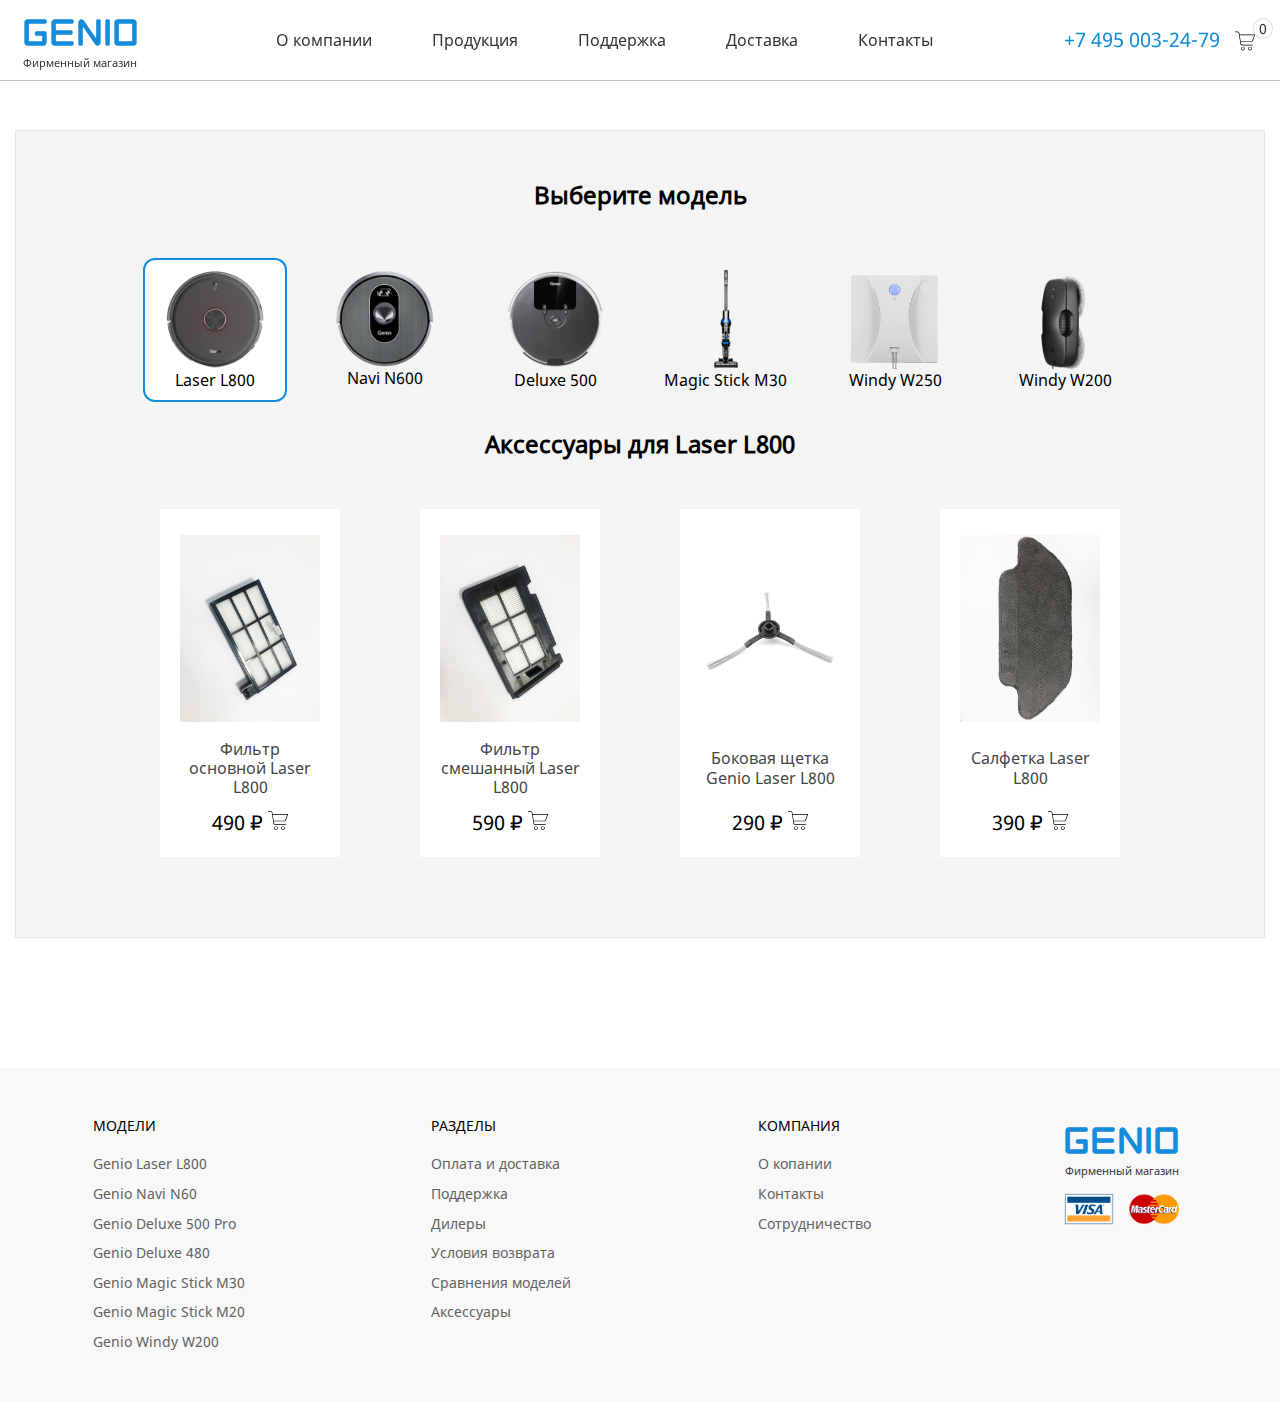
==== commit 2be5fb3c: "page" ====
--- a/app/accessories.html
+++ b/app/accessories.html
@@ -105,10 +105,7 @@
 									</div>
 									<h4>Фильтр основной Laser L800</h4>
 									<div class="tabs__price">
-										<p>490
-											<svg xmlns="http://www.w3.org/2000/svg" viewBox="0 0 512 512">
-												<path fill="var(--ci-primary-color, currentColor)" d="M291.75,308.1a105.8,105.8,0,1,0,0-211.6H136v32h39.943V276.1H136v32h39.943V352H136v32h39.943v56h32V384H304V352H207.943V308.1ZM207.943,128.5H291.75a73.8,73.8,0,1,1,0,147.6H207.943Z" class="ci-primary"/>
-											</svg>
+										<p>490 ₽
 										</p>
 										<svg height="414pt" viewBox="0 -11 414.00226 414" width="414pt" xmlns="http://www.w3.org/2000/svg"><path d="m202.480469 352.132812c0-21.800781-17.671875-39.472656-39.46875-39.472656-21.800781 0-39.472657 17.671875-39.472657 39.46875 0 21.800782 17.671876 39.472656 39.472657 39.472656 21.785156-.023437 39.445312-17.679687 39.46875-39.46875zm-64.941407 0c0-14.070312 11.402344-25.472656 25.472657-25.472656 14.066406 0 25.46875 11.402344 25.46875 25.46875 0 14.070313-11.402344 25.472656-25.46875 25.472656-14.0625-.015624-25.457031-11.410156-25.472657-25.46875zm0 0"/><path d="m309.167969 391.601562c21.800781.003907 39.472656-17.667968 39.472656-39.46875.003906-21.800781-17.667969-39.472656-39.46875-39.472656s-39.472656 17.671875-39.472656 39.472656c.027343 21.785157 17.679687 39.441407 39.46875 39.46875zm0-64.941406c14.066406 0 25.472656 11.402344 25.472656 25.46875.003906 14.066406-11.402344 25.472656-25.46875 25.472656s-25.472656-11.402343-25.472656-25.46875c.015625-14.058593 11.410156-25.453124 25.46875-25.472656zm0 0"/><path d="m7 14h42.699219c14.050781-.054688 26.03125 10.175781 28.171875 24.066406l33.800781 213.511719c3.191406 20.703125 21.050781 35.957031 42 35.875h208.929687c3.863282 0 7-3.136719 7-7 0-3.867187-3.136718-7-7-7h-208.929687c-14.050781.054687-26.03125-10.179687-28.171875-24.066406l-5.746094-36.300781h213.980469c18.117187-.007813 34.242187-11.484376 40.179687-28.597657l39.699219-114.578125c.746094-2.140625.40625-4.507812-.90625-6.355468-1.316406-1.84375-3.441406-2.941407-5.707031-2.941407h-311.386719l-3.914062-24.738281c-3.191407-20.703125-21.050781-35.9570312-42-35.875h-42.699219c-3.867188 0-7 3.136719-7 7 0 3.867188 3.132812 7 7 7zm390.164062 60.617188-36.476562 105.285156c-3.984375 11.480468-14.800781 19.179687-26.953125 19.183594h-216.199219l-19.707031-124.472657zm0 0"/>
 										</svg>
@@ -120,10 +117,7 @@
 									</div>
 									<h4>Фильтр смешанный Laser L800</h4>
 									<div class="tabs__price">
-										<p>590
-											<svg xmlns="http://www.w3.org/2000/svg" viewBox="0 0 512 512">
-												<path fill="var(--ci-primary-color, currentColor)" d="M291.75,308.1a105.8,105.8,0,1,0,0-211.6H136v32h39.943V276.1H136v32h39.943V352H136v32h39.943v56h32V384H304V352H207.943V308.1ZM207.943,128.5H291.75a73.8,73.8,0,1,1,0,147.6H207.943Z" class="ci-primary"/>
-											</svg>
+										<p>590 ₽
 										</p>
 										<svg height="414pt" viewBox="0 -11 414.00226 414" width="414pt" xmlns="http://www.w3.org/2000/svg"><path d="m202.480469 352.132812c0-21.800781-17.671875-39.472656-39.46875-39.472656-21.800781 0-39.472657 17.671875-39.472657 39.46875 0 21.800782 17.671876 39.472656 39.472657 39.472656 21.785156-.023437 39.445312-17.679687 39.46875-39.46875zm-64.941407 0c0-14.070312 11.402344-25.472656 25.472657-25.472656 14.066406 0 25.46875 11.402344 25.46875 25.46875 0 14.070313-11.402344 25.472656-25.46875 25.472656-14.0625-.015624-25.457031-11.410156-25.472657-25.46875zm0 0"/><path d="m309.167969 391.601562c21.800781.003907 39.472656-17.667968 39.472656-39.46875.003906-21.800781-17.667969-39.472656-39.46875-39.472656s-39.472656 17.671875-39.472656 39.472656c.027343 21.785157 17.679687 39.441407 39.46875 39.46875zm0-64.941406c14.066406 0 25.472656 11.402344 25.472656 25.46875.003906 14.066406-11.402344 25.472656-25.46875 25.472656s-25.472656-11.402343-25.472656-25.46875c.015625-14.058593 11.410156-25.453124 25.46875-25.472656zm0 0"/><path d="m7 14h42.699219c14.050781-.054688 26.03125 10.175781 28.171875 24.066406l33.800781 213.511719c3.191406 20.703125 21.050781 35.957031 42 35.875h208.929687c3.863282 0 7-3.136719 7-7 0-3.867187-3.136718-7-7-7h-208.929687c-14.050781.054687-26.03125-10.179687-28.171875-24.066406l-5.746094-36.300781h213.980469c18.117187-.007813 34.242187-11.484376 40.179687-28.597657l39.699219-114.578125c.746094-2.140625.40625-4.507812-.90625-6.355468-1.316406-1.84375-3.441406-2.941407-5.707031-2.941407h-311.386719l-3.914062-24.738281c-3.191407-20.703125-21.050781-35.9570312-42-35.875h-42.699219c-3.867188 0-7 3.136719-7 7 0 3.867188 3.132812 7 7 7zm390.164062 60.617188-36.476562 105.285156c-3.984375 11.480468-14.800781 19.179687-26.953125 19.183594h-216.199219l-19.707031-124.472657zm0 0"/>
 										</svg>
@@ -135,10 +129,7 @@
 									</div>
 									<h4>Боковая щетка Genio Laser L800</h4>
 									<div class="tabs__price">
-										<p>290
-											<svg xmlns="http://www.w3.org/2000/svg" viewBox="0 0 512 512">
-												<path fill="var(--ci-primary-color, currentColor)" d="M291.75,308.1a105.8,105.8,0,1,0,0-211.6H136v32h39.943V276.1H136v32h39.943V352H136v32h39.943v56h32V384H304V352H207.943V308.1ZM207.943,128.5H291.75a73.8,73.8,0,1,1,0,147.6H207.943Z" class="ci-primary"/>
-											</svg>
+										<p>290 ₽
 										</p>
 										<svg height="414pt" viewBox="0 -11 414.00226 414" width="414pt" xmlns="http://www.w3.org/2000/svg"><path d="m202.480469 352.132812c0-21.800781-17.671875-39.472656-39.46875-39.472656-21.800781 0-39.472657 17.671875-39.472657 39.46875 0 21.800782 17.671876 39.472656 39.472657 39.472656 21.785156-.023437 39.445312-17.679687 39.46875-39.46875zm-64.941407 0c0-14.070312 11.402344-25.472656 25.472657-25.472656 14.066406 0 25.46875 11.402344 25.46875 25.46875 0 14.070313-11.402344 25.472656-25.46875 25.472656-14.0625-.015624-25.457031-11.410156-25.472657-25.46875zm0 0"/><path d="m309.167969 391.601562c21.800781.003907 39.472656-17.667968 39.472656-39.46875.003906-21.800781-17.667969-39.472656-39.46875-39.472656s-39.472656 17.671875-39.472656 39.472656c.027343 21.785157 17.679687 39.441407 39.46875 39.46875zm0-64.941406c14.066406 0 25.472656 11.402344 25.472656 25.46875.003906 14.066406-11.402344 25.472656-25.46875 25.472656s-25.472656-11.402343-25.472656-25.46875c.015625-14.058593 11.410156-25.453124 25.46875-25.472656zm0 0"/><path d="m7 14h42.699219c14.050781-.054688 26.03125 10.175781 28.171875 24.066406l33.800781 213.511719c3.191406 20.703125 21.050781 35.957031 42 35.875h208.929687c3.863282 0 7-3.136719 7-7 0-3.867187-3.136718-7-7-7h-208.929687c-14.050781.054687-26.03125-10.179687-28.171875-24.066406l-5.746094-36.300781h213.980469c18.117187-.007813 34.242187-11.484376 40.179687-28.597657l39.699219-114.578125c.746094-2.140625.40625-4.507812-.90625-6.355468-1.316406-1.84375-3.441406-2.941407-5.707031-2.941407h-311.386719l-3.914062-24.738281c-3.191407-20.703125-21.050781-35.9570312-42-35.875h-42.699219c-3.867188 0-7 3.136719-7 7 0 3.867188 3.132812 7 7 7zm390.164062 60.617188-36.476562 105.285156c-3.984375 11.480468-14.800781 19.179687-26.953125 19.183594h-216.199219l-19.707031-124.472657zm0 0"/>
 										</svg>
@@ -150,10 +141,7 @@
 									</div>
 									<h4>Салфетка Laser L800</h4>
 									<div class="tabs__price">
-										<p>390
-											<svg xmlns="http://www.w3.org/2000/svg" viewBox="0 0 512 512">
-												<path fill="var(--ci-primary-color, currentColor)" d="M291.75,308.1a105.8,105.8,0,1,0,0-211.6H136v32h39.943V276.1H136v32h39.943V352H136v32h39.943v56h32V384H304V352H207.943V308.1ZM207.943,128.5H291.75a73.8,73.8,0,1,1,0,147.6H207.943Z" class="ci-primary"/>
-											</svg>
+										<p>390 ₽
 										</p>
 										<svg height="414pt" viewBox="0 -11 414.00226 414" width="414pt" xmlns="http://www.w3.org/2000/svg"><path d="m202.480469 352.132812c0-21.800781-17.671875-39.472656-39.46875-39.472656-21.800781 0-39.472657 17.671875-39.472657 39.46875 0 21.800782 17.671876 39.472656 39.472657 39.472656 21.785156-.023437 39.445312-17.679687 39.46875-39.46875zm-64.941407 0c0-14.070312 11.402344-25.472656 25.472657-25.472656 14.066406 0 25.46875 11.402344 25.46875 25.46875 0 14.070313-11.402344 25.472656-25.46875 25.472656-14.0625-.015624-25.457031-11.410156-25.472657-25.46875zm0 0"/><path d="m309.167969 391.601562c21.800781.003907 39.472656-17.667968 39.472656-39.46875.003906-21.800781-17.667969-39.472656-39.46875-39.472656s-39.472656 17.671875-39.472656 39.472656c.027343 21.785157 17.679687 39.441407 39.46875 39.46875zm0-64.941406c14.066406 0 25.472656 11.402344 25.472656 25.46875.003906 14.066406-11.402344 25.472656-25.46875 25.472656s-25.472656-11.402343-25.472656-25.46875c.015625-14.058593 11.410156-25.453124 25.46875-25.472656zm0 0"/><path d="m7 14h42.699219c14.050781-.054688 26.03125 10.175781 28.171875 24.066406l33.800781 213.511719c3.191406 20.703125 21.050781 35.957031 42 35.875h208.929687c3.863282 0 7-3.136719 7-7 0-3.867187-3.136718-7-7-7h-208.929687c-14.050781.054687-26.03125-10.179687-28.171875-24.066406l-5.746094-36.300781h213.980469c18.117187-.007813 34.242187-11.484376 40.179687-28.597657l39.699219-114.578125c.746094-2.140625.40625-4.507812-.90625-6.355468-1.316406-1.84375-3.441406-2.941407-5.707031-2.941407h-311.386719l-3.914062-24.738281c-3.191407-20.703125-21.050781-35.9570312-42-35.875h-42.699219c-3.867188 0-7 3.136719-7 7 0 3.867188 3.132812 7 7 7zm390.164062 60.617188-36.476562 105.285156c-3.984375 11.480468-14.800781 19.179687-26.953125 19.183594h-216.199219l-19.707031-124.472657zm0 0"/>
 										</svg>
@@ -170,10 +158,7 @@
 									</div>
 									<h4>Фильтр Navi N600</h4>
 									<div class="tabs__price">
-										<p>290
-											<svg xmlns="http://www.w3.org/2000/svg" viewBox="0 0 512 512">
-												<path fill="var(--ci-primary-color, currentColor)" d="M291.75,308.1a105.8,105.8,0,1,0,0-211.6H136v32h39.943V276.1H136v32h39.943V352H136v32h39.943v56h32V384H304V352H207.943V308.1ZM207.943,128.5H291.75a73.8,73.8,0,1,1,0,147.6H207.943Z" class="ci-primary"/>
-											</svg>
+										<p>290 ₽
 										</p>
 										<svg height="414pt" viewBox="0 -11 414.00226 414" width="414pt" xmlns="http://www.w3.org/2000/svg"><path d="m202.480469 352.132812c0-21.800781-17.671875-39.472656-39.46875-39.472656-21.800781 0-39.472657 17.671875-39.472657 39.46875 0 21.800782 17.671876 39.472656 39.472657 39.472656 21.785156-.023437 39.445312-17.679687 39.46875-39.46875zm-64.941407 0c0-14.070312 11.402344-25.472656 25.472657-25.472656 14.066406 0 25.46875 11.402344 25.46875 25.46875 0 14.070313-11.402344 25.472656-25.46875 25.472656-14.0625-.015624-25.457031-11.410156-25.472657-25.46875zm0 0"/><path d="m309.167969 391.601562c21.800781.003907 39.472656-17.667968 39.472656-39.46875.003906-21.800781-17.667969-39.472656-39.46875-39.472656s-39.472656 17.671875-39.472656 39.472656c.027343 21.785157 17.679687 39.441407 39.46875 39.46875zm0-64.941406c14.066406 0 25.472656 11.402344 25.472656 25.46875.003906 14.066406-11.402344 25.472656-25.46875 25.472656s-25.472656-11.402343-25.472656-25.46875c.015625-14.058593 11.410156-25.453124 25.46875-25.472656zm0 0"/><path d="m7 14h42.699219c14.050781-.054688 26.03125 10.175781 28.171875 24.066406l33.800781 213.511719c3.191406 20.703125 21.050781 35.957031 42 35.875h208.929687c3.863282 0 7-3.136719 7-7 0-3.867187-3.136718-7-7-7h-208.929687c-14.050781.054687-26.03125-10.179687-28.171875-24.066406l-5.746094-36.300781h213.980469c18.117187-.007813 34.242187-11.484376 40.179687-28.597657l39.699219-114.578125c.746094-2.140625.40625-4.507812-.90625-6.355468-1.316406-1.84375-3.441406-2.941407-5.707031-2.941407h-311.386719l-3.914062-24.738281c-3.191407-20.703125-21.050781-35.9570312-42-35.875h-42.699219c-3.867188 0-7 3.136719-7 7 0 3.867188 3.132812 7 7 7zm390.164062 60.617188-36.476562 105.285156c-3.984375 11.480468-14.800781 19.179687-26.953125 19.183594h-216.199219l-19.707031-124.472657zm0 0"/>
 										</svg>
@@ -185,10 +170,7 @@
 									</div>
 									<h4>Боковые щетки Genio Navi N600 (2шт)</h4>
 									<div class="tabs__price">
-										<p>490
-											<svg xmlns="http://www.w3.org/2000/svg" viewBox="0 0 512 512">
-												<path fill="var(--ci-primary-color, currentColor)" d="M291.75,308.1a105.8,105.8,0,1,0,0-211.6H136v32h39.943V276.1H136v32h39.943V352H136v32h39.943v56h32V384H304V352H207.943V308.1ZM207.943,128.5H291.75a73.8,73.8,0,1,1,0,147.6H207.943Z" class="ci-primary"/>
-											</svg>
+										<p>490 ₽
 										</p>
 										<svg height="414pt" viewBox="0 -11 414.00226 414" width="414pt" xmlns="http://www.w3.org/2000/svg"><path d="m202.480469 352.132812c0-21.800781-17.671875-39.472656-39.46875-39.472656-21.800781 0-39.472657 17.671875-39.472657 39.46875 0 21.800782 17.671876 39.472656 39.472657 39.472656 21.785156-.023437 39.445312-17.679687 39.46875-39.46875zm-64.941407 0c0-14.070312 11.402344-25.472656 25.472657-25.472656 14.066406 0 25.46875 11.402344 25.46875 25.46875 0 14.070313-11.402344 25.472656-25.46875 25.472656-14.0625-.015624-25.457031-11.410156-25.472657-25.46875zm0 0"/><path d="m309.167969 391.601562c21.800781.003907 39.472656-17.667968 39.472656-39.46875.003906-21.800781-17.667969-39.472656-39.46875-39.472656s-39.472656 17.671875-39.472656 39.472656c.027343 21.785157 17.679687 39.441407 39.46875 39.46875zm0-64.941406c14.066406 0 25.472656 11.402344 25.472656 25.46875.003906 14.066406-11.402344 25.472656-25.46875 25.472656s-25.472656-11.402343-25.472656-25.46875c.015625-14.058593 11.410156-25.453124 25.46875-25.472656zm0 0"/><path d="m7 14h42.699219c14.050781-.054688 26.03125 10.175781 28.171875 24.066406l33.800781 213.511719c3.191406 20.703125 21.050781 35.957031 42 35.875h208.929687c3.863282 0 7-3.136719 7-7 0-3.867187-3.136718-7-7-7h-208.929687c-14.050781.054687-26.03125-10.179687-28.171875-24.066406l-5.746094-36.300781h213.980469c18.117187-.007813 34.242187-11.484376 40.179687-28.597657l39.699219-114.578125c.746094-2.140625.40625-4.507812-.90625-6.355468-1.316406-1.84375-3.441406-2.941407-5.707031-2.941407h-311.386719l-3.914062-24.738281c-3.191407-20.703125-21.050781-35.9570312-42-35.875h-42.699219c-3.867188 0-7 3.136719-7 7 0 3.867188 3.132812 7 7 7zm390.164062 60.617188-36.476562 105.285156c-3.984375 11.480468-14.800781 19.179687-26.953125 19.183594h-216.199219l-19.707031-124.472657zm0 0"/>
 										</svg>
@@ -200,10 +182,7 @@
 									</div>
 									<h4>Салфетка Genio Navi N600</h4>
 									<div class="tabs__price">
-										<p>390
-											<svg xmlns="http://www.w3.org/2000/svg" viewBox="0 0 512 512">
-												<path fill="var(--ci-primary-color, currentColor)" d="M291.75,308.1a105.8,105.8,0,1,0,0-211.6H136v32h39.943V276.1H136v32h39.943V352H136v32h39.943v56h32V384H304V352H207.943V308.1ZM207.943,128.5H291.75a73.8,73.8,0,1,1,0,147.6H207.943Z" class="ci-primary"/>
-											</svg>
+										<p>390 ₽
 										</p>
 										<svg height="414pt" viewBox="0 -11 414.00226 414" width="414pt" xmlns="http://www.w3.org/2000/svg"><path d="m202.480469 352.132812c0-21.800781-17.671875-39.472656-39.46875-39.472656-21.800781 0-39.472657 17.671875-39.472657 39.46875 0 21.800782 17.671876 39.472656 39.472657 39.472656 21.785156-.023437 39.445312-17.679687 39.46875-39.46875zm-64.941407 0c0-14.070312 11.402344-25.472656 25.472657-25.472656 14.066406 0 25.46875 11.402344 25.46875 25.46875 0 14.070313-11.402344 25.472656-25.46875 25.472656-14.0625-.015624-25.457031-11.410156-25.472657-25.46875zm0 0"/><path d="m309.167969 391.601562c21.800781.003907 39.472656-17.667968 39.472656-39.46875.003906-21.800781-17.667969-39.472656-39.46875-39.472656s-39.472656 17.671875-39.472656 39.472656c.027343 21.785157 17.679687 39.441407 39.46875 39.46875zm0-64.941406c14.066406 0 25.472656 11.402344 25.472656 25.46875.003906 14.066406-11.402344 25.472656-25.46875 25.472656s-25.472656-11.402343-25.472656-25.46875c.015625-14.058593 11.410156-25.453124 25.46875-25.472656zm0 0"/><path d="m7 14h42.699219c14.050781-.054688 26.03125 10.175781 28.171875 24.066406l33.800781 213.511719c3.191406 20.703125 21.050781 35.957031 42 35.875h208.929687c3.863282 0 7-3.136719 7-7 0-3.867187-3.136718-7-7-7h-208.929687c-14.050781.054687-26.03125-10.179687-28.171875-24.066406l-5.746094-36.300781h213.980469c18.117187-.007813 34.242187-11.484376 40.179687-28.597657l39.699219-114.578125c.746094-2.140625.40625-4.507812-.90625-6.355468-1.316406-1.84375-3.441406-2.941407-5.707031-2.941407h-311.386719l-3.914062-24.738281c-3.191407-20.703125-21.050781-35.9570312-42-35.875h-42.699219c-3.867188 0-7 3.136719-7 7 0 3.867188 3.132812 7 7 7zm390.164062 60.617188-36.476562 105.285156c-3.984375 11.480468-14.800781 19.179687-26.953125 19.183594h-216.199219l-19.707031-124.472657zm0 0"/>
 										</svg>
@@ -220,10 +199,7 @@
 									</div>
 									<h4>Фильтр Deluxe 500 Pro</h4>
 									<div class="tabs__price">
-										<p>290
-											<svg xmlns="http://www.w3.org/2000/svg" viewBox="0 0 512 512">
-												<path fill="var(--ci-primary-color, currentColor)" d="M291.75,308.1a105.8,105.8,0,1,0,0-211.6H136v32h39.943V276.1H136v32h39.943V352H136v32h39.943v56h32V384H304V352H207.943V308.1ZM207.943,128.5H291.75a73.8,73.8,0,1,1,0,147.6H207.943Z" class="ci-primary"/>
-											</svg>
+										<p>290 ₽
 										</p>
 										<svg height="414pt" viewBox="0 -11 414.00226 414" width="414pt" xmlns="http://www.w3.org/2000/svg"><path d="m202.480469 352.132812c0-21.800781-17.671875-39.472656-39.46875-39.472656-21.800781 0-39.472657 17.671875-39.472657 39.46875 0 21.800782 17.671876 39.472656 39.472657 39.472656 21.785156-.023437 39.445312-17.679687 39.46875-39.46875zm-64.941407 0c0-14.070312 11.402344-25.472656 25.472657-25.472656 14.066406 0 25.46875 11.402344 25.46875 25.46875 0 14.070313-11.402344 25.472656-25.46875 25.472656-14.0625-.015624-25.457031-11.410156-25.472657-25.46875zm0 0"/><path d="m309.167969 391.601562c21.800781.003907 39.472656-17.667968 39.472656-39.46875.003906-21.800781-17.667969-39.472656-39.46875-39.472656s-39.472656 17.671875-39.472656 39.472656c.027343 21.785157 17.679687 39.441407 39.46875 39.46875zm0-64.941406c14.066406 0 25.472656 11.402344 25.472656 25.46875.003906 14.066406-11.402344 25.472656-25.46875 25.472656s-25.472656-11.402343-25.472656-25.46875c.015625-14.058593 11.410156-25.453124 25.46875-25.472656zm0 0"/><path d="m7 14h42.699219c14.050781-.054688 26.03125 10.175781 28.171875 24.066406l33.800781 213.511719c3.191406 20.703125 21.050781 35.957031 42 35.875h208.929687c3.863282 0 7-3.136719 7-7 0-3.867187-3.136718-7-7-7h-208.929687c-14.050781.054687-26.03125-10.179687-28.171875-24.066406l-5.746094-36.300781h213.980469c18.117187-.007813 34.242187-11.484376 40.179687-28.597657l39.699219-114.578125c.746094-2.140625.40625-4.507812-.90625-6.355468-1.316406-1.84375-3.441406-2.941407-5.707031-2.941407h-311.386719l-3.914062-24.738281c-3.191407-20.703125-21.050781-35.9570312-42-35.875h-42.699219c-3.867188 0-7 3.136719-7 7 0 3.867188 3.132812 7 7 7zm390.164062 60.617188-36.476562 105.285156c-3.984375 11.480468-14.800781 19.179687-26.953125 19.183594h-216.199219l-19.707031-124.472657zm0 0"/>
 										</svg>
@@ -235,10 +211,7 @@
 									</div>
 									<h4>Салфетка Genio Deluxe 500 Pro</h4>
 									<div class="tabs__price">
-										<p>300
-											<svg xmlns="http://www.w3.org/2000/svg" viewBox="0 0 512 512">
-												<path fill="var(--ci-primary-color, currentColor)" d="M291.75,308.1a105.8,105.8,0,1,0,0-211.6H136v32h39.943V276.1H136v32h39.943V352H136v32h39.943v56h32V384H304V352H207.943V308.1ZM207.943,128.5H291.75a73.8,73.8,0,1,1,0,147.6H207.943Z" class="ci-primary"/>
-											</svg>
+										<p>300 ₽
 										</p>
 										<svg height="414pt" viewBox="0 -11 414.00226 414" width="414pt" xmlns="http://www.w3.org/2000/svg"><path d="m202.480469 352.132812c0-21.800781-17.671875-39.472656-39.46875-39.472656-21.800781 0-39.472657 17.671875-39.472657 39.46875 0 21.800782 17.671876 39.472656 39.472657 39.472656 21.785156-.023437 39.445312-17.679687 39.46875-39.46875zm-64.941407 0c0-14.070312 11.402344-25.472656 25.472657-25.472656 14.066406 0 25.46875 11.402344 25.46875 25.46875 0 14.070313-11.402344 25.472656-25.46875 25.472656-14.0625-.015624-25.457031-11.410156-25.472657-25.46875zm0 0"/><path d="m309.167969 391.601562c21.800781.003907 39.472656-17.667968 39.472656-39.46875.003906-21.800781-17.667969-39.472656-39.46875-39.472656s-39.472656 17.671875-39.472656 39.472656c.027343 21.785157 17.679687 39.441407 39.46875 39.46875zm0-64.941406c14.066406 0 25.472656 11.402344 25.472656 25.46875.003906 14.066406-11.402344 25.472656-25.46875 25.472656s-25.472656-11.402343-25.472656-25.46875c.015625-14.058593 11.410156-25.453124 25.46875-25.472656zm0 0"/><path d="m7 14h42.699219c14.050781-.054688 26.03125 10.175781 28.171875 24.066406l33.800781 213.511719c3.191406 20.703125 21.050781 35.957031 42 35.875h208.929687c3.863282 0 7-3.136719 7-7 0-3.867187-3.136718-7-7-7h-208.929687c-14.050781.054687-26.03125-10.179687-28.171875-24.066406l-5.746094-36.300781h213.980469c18.117187-.007813 34.242187-11.484376 40.179687-28.597657l39.699219-114.578125c.746094-2.140625.40625-4.507812-.90625-6.355468-1.316406-1.84375-3.441406-2.941407-5.707031-2.941407h-311.386719l-3.914062-24.738281c-3.191407-20.703125-21.050781-35.9570312-42-35.875h-42.699219c-3.867188 0-7 3.136719-7 7 0 3.867188 3.132812 7 7 7zm390.164062 60.617188-36.476562 105.285156c-3.984375 11.480468-14.800781 19.179687-26.953125 19.183594h-216.199219l-19.707031-124.472657zm0 0"/>
 										</svg>
@@ -250,10 +223,7 @@
 									</div>
 									<h4>Боковые щетки Genio Deluxe 500 Pro</h4>
 									<div class="tabs__price">
-										<p>490
-											<svg xmlns="http://www.w3.org/2000/svg" viewBox="0 0 512 512">
-												<path fill="var(--ci-primary-color, currentColor)" d="M291.75,308.1a105.8,105.8,0,1,0,0-211.6H136v32h39.943V276.1H136v32h39.943V352H136v32h39.943v56h32V384H304V352H207.943V308.1ZM207.943,128.5H291.75a73.8,73.8,0,1,1,0,147.6H207.943Z" class="ci-primary"/>
-											</svg>
+										<p>490 ₽
 										</p>
 										<svg height="414pt" viewBox="0 -11 414.00226 414" width="414pt" xmlns="http://www.w3.org/2000/svg"><path d="m202.480469 352.132812c0-21.800781-17.671875-39.472656-39.46875-39.472656-21.800781 0-39.472657 17.671875-39.472657 39.46875 0 21.800782 17.671876 39.472656 39.472657 39.472656 21.785156-.023437 39.445312-17.679687 39.46875-39.46875zm-64.941407 0c0-14.070312 11.402344-25.472656 25.472657-25.472656 14.066406 0 25.46875 11.402344 25.46875 25.46875 0 14.070313-11.402344 25.472656-25.46875 25.472656-14.0625-.015624-25.457031-11.410156-25.472657-25.46875zm0 0"/><path d="m309.167969 391.601562c21.800781.003907 39.472656-17.667968 39.472656-39.46875.003906-21.800781-17.667969-39.472656-39.46875-39.472656s-39.472656 17.671875-39.472656 39.472656c.027343 21.785157 17.679687 39.441407 39.46875 39.46875zm0-64.941406c14.066406 0 25.472656 11.402344 25.472656 25.46875.003906 14.066406-11.402344 25.472656-25.46875 25.472656s-25.472656-11.402343-25.472656-25.46875c.015625-14.058593 11.410156-25.453124 25.46875-25.472656zm0 0"/><path d="m7 14h42.699219c14.050781-.054688 26.03125 10.175781 28.171875 24.066406l33.800781 213.511719c3.191406 20.703125 21.050781 35.957031 42 35.875h208.929687c3.863282 0 7-3.136719 7-7 0-3.867187-3.136718-7-7-7h-208.929687c-14.050781.054687-26.03125-10.179687-28.171875-24.066406l-5.746094-36.300781h213.980469c18.117187-.007813 34.242187-11.484376 40.179687-28.597657l39.699219-114.578125c.746094-2.140625.40625-4.507812-.90625-6.355468-1.316406-1.84375-3.441406-2.941407-5.707031-2.941407h-311.386719l-3.914062-24.738281c-3.191407-20.703125-21.050781-35.9570312-42-35.875h-42.699219c-3.867188 0-7 3.136719-7 7 0 3.867188 3.132812 7 7 7zm390.164062 60.617188-36.476562 105.285156c-3.984375 11.480468-14.800781 19.179687-26.953125 19.183594h-216.199219l-19.707031-124.472657zm0 0"/>
 										</svg>
@@ -270,10 +240,7 @@
 									</div>
 									<h4>Аккумулятор Genio Magic Stick M30</h4>
 									<div class="tabs__price">
-										<p>6990
-											<svg xmlns="http://www.w3.org/2000/svg" viewBox="0 0 512 512">
-												<path fill="var(--ci-primary-color, currentColor)" d="M291.75,308.1a105.8,105.8,0,1,0,0-211.6H136v32h39.943V276.1H136v32h39.943V352H136v32h39.943v56h32V384H304V352H207.943V308.1ZM207.943,128.5H291.75a73.8,73.8,0,1,1,0,147.6H207.943Z" class="ci-primary"/>
-											</svg>
+										<p>6990 ₽
 										</p>
 										<svg height="414pt" viewBox="0 -11 414.00226 414" width="414pt" xmlns="http://www.w3.org/2000/svg"><path d="m202.480469 352.132812c0-21.800781-17.671875-39.472656-39.46875-39.472656-21.800781 0-39.472657 17.671875-39.472657 39.46875 0 21.800782 17.671876 39.472656 39.472657 39.472656 21.785156-.023437 39.445312-17.679687 39.46875-39.46875zm-64.941407 0c0-14.070312 11.402344-25.472656 25.472657-25.472656 14.066406 0 25.46875 11.402344 25.46875 25.46875 0 14.070313-11.402344 25.472656-25.46875 25.472656-14.0625-.015624-25.457031-11.410156-25.472657-25.46875zm0 0"/><path d="m309.167969 391.601562c21.800781.003907 39.472656-17.667968 39.472656-39.46875.003906-21.800781-17.667969-39.472656-39.46875-39.472656s-39.472656 17.671875-39.472656 39.472656c.027343 21.785157 17.679687 39.441407 39.46875 39.46875zm0-64.941406c14.066406 0 25.472656 11.402344 25.472656 25.46875.003906 14.066406-11.402344 25.472656-25.46875 25.472656s-25.472656-11.402343-25.472656-25.46875c.015625-14.058593 11.410156-25.453124 25.46875-25.472656zm0 0"/><path d="m7 14h42.699219c14.050781-.054688 26.03125 10.175781 28.171875 24.066406l33.800781 213.511719c3.191406 20.703125 21.050781 35.957031 42 35.875h208.929687c3.863282 0 7-3.136719 7-7 0-3.867187-3.136718-7-7-7h-208.929687c-14.050781.054687-26.03125-10.179687-28.171875-24.066406l-5.746094-36.300781h213.980469c18.117187-.007813 34.242187-11.484376 40.179687-28.597657l39.699219-114.578125c.746094-2.140625.40625-4.507812-.90625-6.355468-1.316406-1.84375-3.441406-2.941407-5.707031-2.941407h-311.386719l-3.914062-24.738281c-3.191407-20.703125-21.050781-35.9570312-42-35.875h-42.699219c-3.867188 0-7 3.136719-7 7 0 3.867188 3.132812 7 7 7zm390.164062 60.617188-36.476562 105.285156c-3.984375 11.480468-14.800781 19.179687-26.953125 19.183594h-216.199219l-19.707031-124.472657zm0 0"/>
 										</svg>
@@ -285,10 +252,7 @@
 									</div>
 									<h4>Комплект фильтров Genio Magic Stick M30</h4>
 									<div class="tabs__price">
-										<p>590
-											<svg xmlns="http://www.w3.org/2000/svg" viewBox="0 0 512 512">
-												<path fill="var(--ci-primary-color, currentColor)" d="M291.75,308.1a105.8,105.8,0,1,0,0-211.6H136v32h39.943V276.1H136v32h39.943V352H136v32h39.943v56h32V384H304V352H207.943V308.1ZM207.943,128.5H291.75a73.8,73.8,0,1,1,0,147.6H207.943Z" class="ci-primary"/>
-											</svg>
+										<p>590 ₽
 										</p>
 										<svg height="414pt" viewBox="0 -11 414.00226 414" width="414pt" xmlns="http://www.w3.org/2000/svg"><path d="m202.480469 352.132812c0-21.800781-17.671875-39.472656-39.46875-39.472656-21.800781 0-39.472657 17.671875-39.472657 39.46875 0 21.800782 17.671876 39.472656 39.472657 39.472656 21.785156-.023437 39.445312-17.679687 39.46875-39.46875zm-64.941407 0c0-14.070312 11.402344-25.472656 25.472657-25.472656 14.066406 0 25.46875 11.402344 25.46875 25.46875 0 14.070313-11.402344 25.472656-25.46875 25.472656-14.0625-.015624-25.457031-11.410156-25.472657-25.46875zm0 0"/><path d="m309.167969 391.601562c21.800781.003907 39.472656-17.667968 39.472656-39.46875.003906-21.800781-17.667969-39.472656-39.46875-39.472656s-39.472656 17.671875-39.472656 39.472656c.027343 21.785157 17.679687 39.441407 39.46875 39.46875zm0-64.941406c14.066406 0 25.472656 11.402344 25.472656 25.46875.003906 14.066406-11.402344 25.472656-25.46875 25.472656s-25.472656-11.402343-25.472656-25.46875c.015625-14.058593 11.410156-25.453124 25.46875-25.472656zm0 0"/><path d="m7 14h42.699219c14.050781-.054688 26.03125 10.175781 28.171875 24.066406l33.800781 213.511719c3.191406 20.703125 21.050781 35.957031 42 35.875h208.929687c3.863282 0 7-3.136719 7-7 0-3.867187-3.136718-7-7-7h-208.929687c-14.050781.054687-26.03125-10.179687-28.171875-24.066406l-5.746094-36.300781h213.980469c18.117187-.007813 34.242187-11.484376 40.179687-28.597657l39.699219-114.578125c.746094-2.140625.40625-4.507812-.90625-6.355468-1.316406-1.84375-3.441406-2.941407-5.707031-2.941407h-311.386719l-3.914062-24.738281c-3.191407-20.703125-21.050781-35.9570312-42-35.875h-42.699219c-3.867188 0-7 3.136719-7 7 0 3.867188 3.132812 7 7 7zm390.164062 60.617188-36.476562 105.285156c-3.984375 11.480468-14.800781 19.179687-26.953125 19.183594h-216.199219l-19.707031-124.472657zm0 0"/>
 										</svg>
@@ -300,10 +264,7 @@
 									</div>
 									<h4>Турбощетка Genio Magic Stick</h4>
 									<div class="tabs__price">
-										<p>1290
-											<svg xmlns="http://www.w3.org/2000/svg" viewBox="0 0 512 512">
-												<path fill="var(--ci-primary-color, currentColor)" d="M291.75,308.1a105.8,105.8,0,1,0,0-211.6H136v32h39.943V276.1H136v32h39.943V352H136v32h39.943v56h32V384H304V352H207.943V308.1ZM207.943,128.5H291.75a73.8,73.8,0,1,1,0,147.6H207.943Z" class="ci-primary"/>
-											</svg>
+										<p>1290 ₽
 										</p>
 										<svg height="414pt" viewBox="0 -11 414.00226 414" width="414pt" xmlns="http://www.w3.org/2000/svg"><path d="m202.480469 352.132812c0-21.800781-17.671875-39.472656-39.46875-39.472656-21.800781 0-39.472657 17.671875-39.472657 39.46875 0 21.800782 17.671876 39.472656 39.472657 39.472656 21.785156-.023437 39.445312-17.679687 39.46875-39.46875zm-64.941407 0c0-14.070312 11.402344-25.472656 25.472657-25.472656 14.066406 0 25.46875 11.402344 25.46875 25.46875 0 14.070313-11.402344 25.472656-25.46875 25.472656-14.0625-.015624-25.457031-11.410156-25.472657-25.46875zm0 0"/><path d="m309.167969 391.601562c21.800781.003907 39.472656-17.667968 39.472656-39.46875.003906-21.800781-17.667969-39.472656-39.46875-39.472656s-39.472656 17.671875-39.472656 39.472656c.027343 21.785157 17.679687 39.441407 39.46875 39.46875zm0-64.941406c14.066406 0 25.472656 11.402344 25.472656 25.46875.003906 14.066406-11.402344 25.472656-25.46875 25.472656s-25.472656-11.402343-25.472656-25.46875c.015625-14.058593 11.410156-25.453124 25.46875-25.472656zm0 0"/><path d="m7 14h42.699219c14.050781-.054688 26.03125 10.175781 28.171875 24.066406l33.800781 213.511719c3.191406 20.703125 21.050781 35.957031 42 35.875h208.929687c3.863282 0 7-3.136719 7-7 0-3.867187-3.136718-7-7-7h-208.929687c-14.050781.054687-26.03125-10.179687-28.171875-24.066406l-5.746094-36.300781h213.980469c18.117187-.007813 34.242187-11.484376 40.179687-28.597657l39.699219-114.578125c.746094-2.140625.40625-4.507812-.90625-6.355468-1.316406-1.84375-3.441406-2.941407-5.707031-2.941407h-311.386719l-3.914062-24.738281c-3.191407-20.703125-21.050781-35.9570312-42-35.875h-42.699219c-3.867188 0-7 3.136719-7 7 0 3.867188 3.132812 7 7 7zm390.164062 60.617188-36.476562 105.285156c-3.984375 11.480468-14.800781 19.179687-26.953125 19.183594h-216.199219l-19.707031-124.472657zm0 0"/>
 										</svg>
@@ -320,10 +281,7 @@
 									</div>
 									<h4>Салфетки Genio Windy W250 (3шт)</h4>
 									<div class="tabs__price">
-										<p>1190
-											<svg xmlns="http://www.w3.org/2000/svg" viewBox="0 0 512 512">
-												<path fill="var(--ci-primary-color, currentColor)" d="M291.75,308.1a105.8,105.8,0,1,0,0-211.6H136v32h39.943V276.1H136v32h39.943V352H136v32h39.943v56h32V384H304V352H207.943V308.1ZM207.943,128.5H291.75a73.8,73.8,0,1,1,0,147.6H207.943Z" class="ci-primary"/>
-											</svg>
+										<p>1190 ₽
 										</p>
 										<svg height="414pt" viewBox="0 -11 414.00226 414" width="414pt" xmlns="http://www.w3.org/2000/svg"><path d="m202.480469 352.132812c0-21.800781-17.671875-39.472656-39.46875-39.472656-21.800781 0-39.472657 17.671875-39.472657 39.46875 0 21.800782 17.671876 39.472656 39.472657 39.472656 21.785156-.023437 39.445312-17.679687 39.46875-39.46875zm-64.941407 0c0-14.070312 11.402344-25.472656 25.472657-25.472656 14.066406 0 25.46875 11.402344 25.46875 25.46875 0 14.070313-11.402344 25.472656-25.46875 25.472656-14.0625-.015624-25.457031-11.410156-25.472657-25.46875zm0 0"/><path d="m309.167969 391.601562c21.800781.003907 39.472656-17.667968 39.472656-39.46875.003906-21.800781-17.667969-39.472656-39.46875-39.472656s-39.472656 17.671875-39.472656 39.472656c.027343 21.785157 17.679687 39.441407 39.46875 39.46875zm0-64.941406c14.066406 0 25.472656 11.402344 25.472656 25.46875.003906 14.066406-11.402344 25.472656-25.46875 25.472656s-25.472656-11.402343-25.472656-25.46875c.015625-14.058593 11.410156-25.453124 25.46875-25.472656zm0 0"/><path d="m7 14h42.699219c14.050781-.054688 26.03125 10.175781 28.171875 24.066406l33.800781 213.511719c3.191406 20.703125 21.050781 35.957031 42 35.875h208.929687c3.863282 0 7-3.136719 7-7 0-3.867187-3.136718-7-7-7h-208.929687c-14.050781.054687-26.03125-10.179687-28.171875-24.066406l-5.746094-36.300781h213.980469c18.117187-.007813 34.242187-11.484376 40.179687-28.597657l39.699219-114.578125c.746094-2.140625.40625-4.507812-.90625-6.355468-1.316406-1.84375-3.441406-2.941407-5.707031-2.941407h-311.386719l-3.914062-24.738281c-3.191407-20.703125-21.050781-35.9570312-42-35.875h-42.699219c-3.867188 0-7 3.136719-7 7 0 3.867188 3.132812 7 7 7zm390.164062 60.617188-36.476562 105.285156c-3.984375 11.480468-14.800781 19.179687-26.953125 19.183594h-216.199219l-19.707031-124.472657zm0 0"/>
 										</svg>
@@ -340,10 +298,7 @@
 									</div>
 									<h4>Салфетки Genio Windy W200 (4шт)</h4>
 									<div class="tabs__price">
-										<p>690
-											<svg xmlns="http://www.w3.org/2000/svg" viewBox="0 0 512 512">
-												<path fill="var(--ci-primary-color, currentColor)" d="M291.75,308.1a105.8,105.8,0,1,0,0-211.6H136v32h39.943V276.1H136v32h39.943V352H136v32h39.943v56h32V384H304V352H207.943V308.1ZM207.943,128.5H291.75a73.8,73.8,0,1,1,0,147.6H207.943Z" class="ci-primary"/>
-											</svg>
+										<p>690 ₽
 										</p>
 										<svg height="414pt" viewBox="0 -11 414.00226 414" width="414pt" xmlns="http://www.w3.org/2000/svg"><path d="m202.480469 352.132812c0-21.800781-17.671875-39.472656-39.46875-39.472656-21.800781 0-39.472657 17.671875-39.472657 39.46875 0 21.800782 17.671876 39.472656 39.472657 39.472656 21.785156-.023437 39.445312-17.679687 39.46875-39.46875zm-64.941407 0c0-14.070312 11.402344-25.472656 25.472657-25.472656 14.066406 0 25.46875 11.402344 25.46875 25.46875 0 14.070313-11.402344 25.472656-25.46875 25.472656-14.0625-.015624-25.457031-11.410156-25.472657-25.46875zm0 0"/><path d="m309.167969 391.601562c21.800781.003907 39.472656-17.667968 39.472656-39.46875.003906-21.800781-17.667969-39.472656-39.46875-39.472656s-39.472656 17.671875-39.472656 39.472656c.027343 21.785157 17.679687 39.441407 39.46875 39.46875zm0-64.941406c14.066406 0 25.472656 11.402344 25.472656 25.46875.003906 14.066406-11.402344 25.472656-25.46875 25.472656s-25.472656-11.402343-25.472656-25.46875c.015625-14.058593 11.410156-25.453124 25.46875-25.472656zm0 0"/><path d="m7 14h42.699219c14.050781-.054688 26.03125 10.175781 28.171875 24.066406l33.800781 213.511719c3.191406 20.703125 21.050781 35.957031 42 35.875h208.929687c3.863282 0 7-3.136719 7-7 0-3.867187-3.136718-7-7-7h-208.929687c-14.050781.054687-26.03125-10.179687-28.171875-24.066406l-5.746094-36.300781h213.980469c18.117187-.007813 34.242187-11.484376 40.179687-28.597657l39.699219-114.578125c.746094-2.140625.40625-4.507812-.90625-6.355468-1.316406-1.84375-3.441406-2.941407-5.707031-2.941407h-311.386719l-3.914062-24.738281c-3.191407-20.703125-21.050781-35.9570312-42-35.875h-42.699219c-3.867188 0-7 3.136719-7 7 0 3.867188 3.132812 7 7 7zm390.164062 60.617188-36.476562 105.285156c-3.984375 11.480468-14.800781 19.179687-26.953125 19.183594h-216.199219l-19.707031-124.472657zm0 0"/>
 										</svg>
@@ -355,10 +310,7 @@
 									</div>
 									<h4>Салфетки Genio Windy W200 (8шт)</h4>
 									<div class="tabs__price">
-										<p>1290
-											<svg xmlns="http://www.w3.org/2000/svg" viewBox="0 0 512 512">
-												<path fill="var(--ci-primary-color, currentColor)" d="M291.75,308.1a105.8,105.8,0,1,0,0-211.6H136v32h39.943V276.1H136v32h39.943V352H136v32h39.943v56h32V384H304V352H207.943V308.1ZM207.943,128.5H291.75a73.8,73.8,0,1,1,0,147.6H207.943Z" class="ci-primary"/>
-											</svg>
+										<p>1290 ₽
 										</p>
 										<svg height="414pt" viewBox="0 -11 414.00226 414" width="414pt" xmlns="http://www.w3.org/2000/svg"><path d="m202.480469 352.132812c0-21.800781-17.671875-39.472656-39.46875-39.472656-21.800781 0-39.472657 17.671875-39.472657 39.46875 0 21.800782 17.671876 39.472656 39.472657 39.472656 21.785156-.023437 39.445312-17.679687 39.46875-39.46875zm-64.941407 0c0-14.070312 11.402344-25.472656 25.472657-25.472656 14.066406 0 25.46875 11.402344 25.46875 25.46875 0 14.070313-11.402344 25.472656-25.46875 25.472656-14.0625-.015624-25.457031-11.410156-25.472657-25.46875zm0 0"/><path d="m309.167969 391.601562c21.800781.003907 39.472656-17.667968 39.472656-39.46875.003906-21.800781-17.667969-39.472656-39.46875-39.472656s-39.472656 17.671875-39.472656 39.472656c.027343 21.785157 17.679687 39.441407 39.46875 39.46875zm0-64.941406c14.066406 0 25.472656 11.402344 25.472656 25.46875.003906 14.066406-11.402344 25.472656-25.46875 25.472656s-25.472656-11.402343-25.472656-25.46875c.015625-14.058593 11.410156-25.453124 25.46875-25.472656zm0 0"/><path d="m7 14h42.699219c14.050781-.054688 26.03125 10.175781 28.171875 24.066406l33.800781 213.511719c3.191406 20.703125 21.050781 35.957031 42 35.875h208.929687c3.863282 0 7-3.136719 7-7 0-3.867187-3.136718-7-7-7h-208.929687c-14.050781.054687-26.03125-10.179687-28.171875-24.066406l-5.746094-36.300781h213.980469c18.117187-.007813 34.242187-11.484376 40.179687-28.597657l39.699219-114.578125c.746094-2.140625.40625-4.507812-.90625-6.355468-1.316406-1.84375-3.441406-2.941407-5.707031-2.941407h-311.386719l-3.914062-24.738281c-3.191407-20.703125-21.050781-35.9570312-42-35.875h-42.699219c-3.867188 0-7 3.136719-7 7 0 3.867188 3.132812 7 7 7zm390.164062 60.617188-36.476562 105.285156c-3.984375 11.480468-14.800781 19.179687-26.953125 19.183594h-216.199219l-19.707031-124.472657zm0 0"/>
 										</svg>
--- a/app/css/app.min.css
+++ b/app/css/app.min.css
@@ -1 +1 @@
-@charset "UTF-8";*,::after,::before{-webkit-box-sizing:border-box;box-sizing:border-box}html{font-family:sans-serif;line-height:1.15;-webkit-text-size-adjust:100%;-webkit-tap-highlight-color:transparent}article,aside,figcaption,figure,footer,header,hgroup,main,nav,section{display:block}body{margin:0;font-family:-apple-system,BlinkMacSystemFont,"Segoe UI",Roboto,"Helvetica Neue",Arial,"Noto Sans","Liberation Sans",sans-serif,"Apple Color Emoji","Segoe UI Emoji","Segoe UI Symbol","Noto Color Emoji";font-size:1rem;font-weight:400;line-height:1.5;color:#212529;text-align:left;background-color:#fff}[tabindex="-1"]:focus:not(:focus-visible){outline:0!important}hr{-webkit-box-sizing:content-box;box-sizing:content-box;height:0;overflow:visible}h1,h2,h3,h4,h5,h6{margin-top:0;margin-bottom:.5rem}p{margin-top:0;margin-bottom:1rem}abbr[data-original-title],abbr[title]{text-decoration:underline;-webkit-text-decoration:underline dotted;text-decoration:underline dotted;cursor:help;border-bottom:0;-webkit-text-decoration-skip-ink:none;text-decoration-skip-ink:none}address{margin-bottom:1rem;font-style:normal;line-height:inherit}dl,ol,ul{margin-top:0;margin-bottom:1rem}ol ol,ol ul,ul ol,ul ul{margin-bottom:0}dt{font-weight:700}dd{margin-bottom:.5rem;margin-left:0}blockquote{margin:0 0 1rem}b,strong{font-weight:bolder}small{font-size:80%}sub,sup{position:relative;font-size:75%;line-height:0;vertical-align:baseline}sub{bottom:-.25em}sup{top:-.5em}a{color:#007bff;text-decoration:none;background-color:transparent}a:hover{color:#0056b3;text-decoration:underline}a:not([href]):not([class]){color:inherit;text-decoration:none}a:not([href]):not([class]):hover{color:inherit;text-decoration:none}code,kbd,pre,samp{font-family:SFMono-Regular,Menlo,Monaco,Consolas,"Liberation Mono","Courier New",monospace;font-size:1em}pre{margin-top:0;margin-bottom:1rem;overflow:auto;-ms-overflow-style:scrollbar}figure{margin:0 0 1rem}img{vertical-align:middle;border-style:none}svg{overflow:hidden;vertical-align:middle}table{border-collapse:collapse}caption{padding-top:.75rem;padding-bottom:.75rem;color:#6c757d;text-align:left;caption-side:bottom}th{text-align:inherit;text-align:-webkit-match-parent}label{display:inline-block;margin-bottom:.5rem}button{border-radius:0}button:focus:not(:focus-visible){outline:0}button,input,optgroup,select,textarea{margin:0;font-family:inherit;font-size:inherit;line-height:inherit}button,input{overflow:visible}button,select{text-transform:none}[role=button]{cursor:pointer}select{word-wrap:normal}[type=button],[type=reset],[type=submit],button{-webkit-appearance:button}[type=button]:not(:disabled),[type=reset]:not(:disabled),[type=submit]:not(:disabled),button:not(:disabled){cursor:pointer}[type=button]::-moz-focus-inner,[type=reset]::-moz-focus-inner,[type=submit]::-moz-focus-inner,button::-moz-focus-inner{padding:0;border-style:none}input[type=checkbox],input[type=radio]{-webkit-box-sizing:border-box;box-sizing:border-box;padding:0}textarea{overflow:auto;resize:vertical}fieldset{min-width:0;padding:0;margin:0;border:0}legend{display:block;width:100%;max-width:100%;padding:0;margin-bottom:.5rem;font-size:1.5rem;line-height:inherit;color:inherit;white-space:normal}progress{vertical-align:baseline}[type=number]::-webkit-inner-spin-button,[type=number]::-webkit-outer-spin-button{height:auto}[type=search]{outline-offset:-2px;-webkit-appearance:none}[type=search]::-webkit-search-decoration{-webkit-appearance:none}::-webkit-file-upload-button{font:inherit;-webkit-appearance:button}output{display:inline-block}summary{display:list-item;cursor:pointer}template{display:none}[hidden]{display:none!important}@font-face{font-family:swiper-icons;src:url("data:application/font-woff;charset=utf-8;base64, [base64]//wADZ2x5ZgAAAywAAADMAAAD2MHtryVoZWFkAAABbAAAADAAAAA2E2+eoWhoZWEAAAGcAAAAHwAAACQC9gDzaG10eAAAAigAAAAZAAAArgJkABFsb2NhAAAC0AAAAFoAAABaFQAUGG1heHAAAAG8AAAAHwAAACAAcABAbmFtZQAAA/gAAAE5AAACXvFdBwlwb3N0AAAFNAAAAGIAAACE5s74hXjaY2BkYGAAYpf5Hu/j+W2+MnAzMYDAzaX6QjD6/4//Bxj5GA8AuRwMYGkAPywL13jaY2BkYGA88P8Agx4j+/8fQDYfA1AEBWgDAIB2BOoAeNpjYGRgYNBh4GdgYgABEMnIABJzYNADCQAACWgAsQB42mNgYfzCOIGBlYGB0YcxjYGBwR1Kf2WQZGhhYGBiYGVmgAFGBiQQkOaawtDAoMBQxXjg/wEGPcYDDA4wNUA2CCgwsAAAO4EL6gAAeNpj2M0gyAACqxgGNWBkZ2D4/wMA+xkDdgAAAHjaY2BgYGaAYBkGRgYQiAHyGMF8FgYHIM3DwMHABGQrMOgyWDLEM1T9/w8UBfEMgLzE////P/5//f/V/xv+r4eaAAeMbAxwIUYmIMHEgKYAYjUcsDAwsLKxc3BycfPw8jEQA/[base64]/uznmfPFBNODM2K7MTQ45YEAZqGP81AmGGcF3iPqOop0r1SPTaTbVkfUe4HXj97wYE+yNwWYxwWu4v1ugWHgo3S1XdZEVqWM7ET0cfnLGxWfkgR42o2PvWrDMBSFj/IHLaF0zKjRgdiVMwScNRAoWUoH78Y2icB/yIY09An6AH2Bdu/UB+yxopYshQiEvnvu0dURgDt8QeC8PDw7Fpji3fEA4z/PEJ6YOB5hKh4dj3EvXhxPqH/SKUY3rJ7srZ4FZnh1PMAtPhwP6fl2PMJMPDgeQ4rY8YT6Gzao0eAEA409DuggmTnFnOcSCiEiLMgxCiTI6Cq5DZUd3Qmp10vO0LaLTd2cjN4fOumlc7lUYbSQcZFkutRG7g6JKZKy0RmdLY680CDnEJ+UMkpFFe1RN7nxdVpXrC4aTtnaurOnYercZg2YVmLN/d/gczfEimrE/fs/bOuq29Zmn8tloORaXgZgGa78yO9/cnXm2BpaGvq25Dv9S4E9+5SIc9PqupJKhYFSSl47+Qcr1mYNAAAAeNptw0cKwkAAAMDZJA8Q7OUJvkLsPfZ6zFVERPy8qHh2YER+3i/BP83vIBLLySsoKimrqKqpa2hp6+jq6RsYGhmbmJqZSy0sraxtbO3sHRydnEMU4uR6yx7JJXveP7WrDycAAAAAAAH//wACeNpjYGRgYOABYhkgZgJCZgZNBkYGLQZtIJsFLMYAAAw3ALgAeNolizEKgDAQBCchRbC2sFER0YD6qVQiBCv/H9ezGI6Z5XBAw8CBK/m5iQQVauVbXLnOrMZv2oLdKFa8Pjuru2hJzGabmOSLzNMzvutpB3N42mNgZGBg4GKQYzBhYMxJLMlj4GBgAYow/P/PAJJhLM6sSoWKfWCAAwDAjgbRAAB42mNgYGBkAIIbCZo5IPrmUn0hGA0AO8EFTQAA") format("woff");font-weight:400;font-style:normal}:root{--swiper-theme-color:#007aff}.swiper-container{margin-left:auto;margin-right:auto;position:relative;overflow:hidden;list-style:none;padding:0;z-index:1}.swiper-container-vertical>.swiper-wrapper{-webkit-box-orient:vertical;-webkit-box-direction:normal;-ms-flex-direction:column;flex-direction:column}.swiper-wrapper{position:relative;width:100%;height:100%;z-index:1;display:-webkit-box;display:-ms-flexbox;display:flex;-webkit-transition-property:-webkit-transform;transition-property:-webkit-transform;-o-transition-property:transform;transition-property:transform;transition-property:transform,-webkit-transform;-webkit-box-sizing:content-box;box-sizing:content-box}.swiper-container-android .swiper-slide,.swiper-wrapper{-webkit-transform:translate3d(0,0,0);transform:translate3d(0,0,0)}.swiper-container-multirow>.swiper-wrapper{-ms-flex-wrap:wrap;flex-wrap:wrap}.swiper-container-multirow-column>.swiper-wrapper{-ms-flex-wrap:wrap;flex-wrap:wrap;-webkit-box-orient:vertical;-webkit-box-direction:normal;-ms-flex-direction:column;flex-direction:column}.swiper-container-free-mode>.swiper-wrapper{-webkit-transition-timing-function:ease-out;-o-transition-timing-function:ease-out;transition-timing-function:ease-out;margin:0 auto}.swiper-container-pointer-events{-ms-touch-action:pan-y;touch-action:pan-y}.swiper-container-pointer-events.swiper-container-vertical{-ms-touch-action:pan-x;touch-action:pan-x}.swiper-slide{-ms-flex-negative:0;flex-shrink:0;width:100%;height:100%;position:relative;-webkit-transition-property:-webkit-transform;transition-property:-webkit-transform;-o-transition-property:transform;transition-property:transform;transition-property:transform,-webkit-transform}.swiper-slide-invisible-blank{visibility:hidden}.swiper-container-autoheight,.swiper-container-autoheight .swiper-slide{height:auto}.swiper-container-autoheight .swiper-wrapper{-webkit-box-align:start;-ms-flex-align:start;align-items:flex-start;-webkit-transition-property:height,-webkit-transform;transition-property:height,-webkit-transform;-o-transition-property:transform,height;transition-property:transform,height;transition-property:transform,height,-webkit-transform}.swiper-container-3d{-webkit-perspective:1200px;perspective:1200px}.swiper-container-3d .swiper-cube-shadow,.swiper-container-3d .swiper-slide,.swiper-container-3d .swiper-slide-shadow-bottom,.swiper-container-3d .swiper-slide-shadow-left,.swiper-container-3d .swiper-slide-shadow-right,.swiper-container-3d .swiper-slide-shadow-top,.swiper-container-3d .swiper-wrapper{-webkit-transform-style:preserve-3d;transform-style:preserve-3d}.swiper-container-3d .swiper-slide-shadow-bottom,.swiper-container-3d .swiper-slide-shadow-left,.swiper-container-3d .swiper-slide-shadow-right,.swiper-container-3d .swiper-slide-shadow-top{position:absolute;left:0;top:0;width:100%;height:100%;pointer-events:none;z-index:10}.swiper-container-3d .swiper-slide-shadow-left{background-image:-webkit-gradient(linear,right top,left top,from(rgba(0,0,0,.5)),to(rgba(0,0,0,0)));background-image:-o-linear-gradient(right,rgba(0,0,0,.5),rgba(0,0,0,0));background-image:linear-gradient(to left,rgba(0,0,0,.5),rgba(0,0,0,0))}.swiper-container-3d .swiper-slide-shadow-right{background-image:-webkit-gradient(linear,left top,right top,from(rgba(0,0,0,.5)),to(rgba(0,0,0,0)));background-image:-o-linear-gradient(left,rgba(0,0,0,.5),rgba(0,0,0,0));background-image:linear-gradient(to right,rgba(0,0,0,.5),rgba(0,0,0,0))}.swiper-container-3d .swiper-slide-shadow-top{background-image:-webkit-gradient(linear,left bottom,left top,from(rgba(0,0,0,.5)),to(rgba(0,0,0,0)));background-image:-o-linear-gradient(bottom,rgba(0,0,0,.5),rgba(0,0,0,0));background-image:linear-gradient(to top,rgba(0,0,0,.5),rgba(0,0,0,0))}.swiper-container-3d .swiper-slide-shadow-bottom{background-image:-webkit-gradient(linear,left top,left bottom,from(rgba(0,0,0,.5)),to(rgba(0,0,0,0)));background-image:-o-linear-gradient(top,rgba(0,0,0,.5),rgba(0,0,0,0));background-image:linear-gradient(to bottom,rgba(0,0,0,.5),rgba(0,0,0,0))}.swiper-container-css-mode>.swiper-wrapper{overflow:auto;scrollbar-width:none;-ms-overflow-style:none}.swiper-container-css-mode>.swiper-wrapper::-webkit-scrollbar{display:none}.swiper-container-css-mode>.swiper-wrapper>.swiper-slide{scroll-snap-align:start start}.swiper-container-horizontal.swiper-container-css-mode>.swiper-wrapper{-webkit-scroll-snap-type:x mandatory;-ms-scroll-snap-type:x mandatory;scroll-snap-type:x mandatory}.swiper-container-vertical.swiper-container-css-mode>.swiper-wrapper{-webkit-scroll-snap-type:y mandatory;-ms-scroll-snap-type:y mandatory;scroll-snap-type:y mandatory}.form{position:relative}.form::after,.form::before{content:'';position:absolute;top:0;left:0}@font-face{font-family:Roboto;font-style:normal;font-weight:400;src:url(../fonts/roboto-regular-webfont.woff2) format("woff2");font-display:swap}@font-face{font-family:Roboto;font-style:italic;font-weight:400;src:url(../fonts/roboto-italic-webfont.woff2) format("woff2");font-display:swap}@font-face{font-family:Roboto;font-style:normal;font-weight:700;src:url(../fonts/roboto-bold-webfont.woff2) format("woff2");font-display:swap}@font-face{font-family:Roboto;font-style:italic;font-weight:700;src:url(../fonts/roboto-bolditalic-webfont.woff2) format("woff2");font-display:swap}@font-face{font-family:Gothic;font-style:normal;font-weight:400;src:url(../fonts/CenturyGothic.woff2) format("woff2");font-display:swap}@font-face{font-family:Gothic;font-style:normal;font-weight:700;src:url(../fonts/CenturyGothic-Bold.woff2) format("woff2");font-display:swap}@font-face{font-family:Ginza;font-style:normal;font-weight:200;src:url(../fonts/Ginza-NarrowLight.woff2) format("woff2");font-display:swap}@font-face{font-family:Noto;font-style:normal;font-weight:400;src:url(../fonts/NotoSans.woff2) format("woff2");font-display:swap}body{overflow-x:hidden;position:relative;min-width:320px;font-family:Noto,sans-serif;font-size:14px;color:#000;line-height:1.4;font-weight:400;min-height:100vh;display:-webkit-box;display:-ms-flexbox;display:flex;-webkit-box-orient:vertical;-webkit-box-direction:normal;-ms-flex-direction:column;flex-direction:column;-webkit-box-pack:justify;-ms-flex-pack:justify;justify-content:space-between}::-moz-selection{background-color:#128cdb;color:#fff}::selection{background-color:#128cdb;color:#fff}::-webkit-input-placeholder{color:#666}::-moz-placeholder{color:#666}:-ms-input-placeholder{color:#666}::-ms-input-placeholder{color:#666}::placeholder{color:#666}h1,h2,h3,h4,h5,h6{font-weight:700;line-height:1.2;margin:0;padding:0}ul{margin:0;padding:0;list-style-type:none}b,strong{font-weight:700}p{margin:0;padding:0}a,button{-webkit-transition:all .6s;-o-transition:all .6s;transition:all .6s}a:focus,a:hover,button:focus,button:hover{outline:0;text-decoration:none;outline:0}input,select,textarea{-webkit-transition:all .6s;-o-transition:all .6s;transition:all .6s;outline:0;-webkit-box-shadow:none;box-shadow:none;border:none}input:focus:required:invalid,select:focus:required:invalid,textarea:focus:required:invalid{border-color:red;outline:0;-webkit-box-shadow:none;box-shadow:none;-webkit-appearance:none}input:required:valid,select:required:valid,textarea:required:valid{border-color:green;outline:0;-webkit-box-shadow:none;box-shadow:none;-webkit-appearance:none}input::-webkit-input-placeholder,select::-webkit-input-placeholder,textarea::-webkit-input-placeholder{color:#000}input::-moz-placeholder,select::-moz-placeholder,textarea::-moz-placeholder{color:#000}input:-ms-input-placeholder,select:-ms-input-placeholder,textarea:-ms-input-placeholder{color:#000}input::-ms-input-placeholder,select::-ms-input-placeholder,textarea::-ms-input-placeholder{color:#000}input::placeholder,select::placeholder,textarea::placeholder{color:#000}.container{width:100%;max-width:1500px;padding:0 15px;margin:0 auto}@media only screen and (max-width:1200px){.container{max-width:992px}}@media only screen and (max-width:992px){.container{max-width:768px}}@media only screen and (max-width:767px){.container{max-width:576px}}@media only screen and (max-width:576px){.container{max-width:480px}}.btn,.form__btn_button{position:relative;display:-webkit-box;display:-ms-flexbox;display:flex;-webkit-box-pack:center;-ms-flex-pack:center;justify-content:center;-webkit-box-align:center;-ms-flex-align:center;align-items:center;height:45px;border-radius:20px;max-width:-webkit-fit-content;max-width:-moz-fit-content;max-width:fit-content;border:1px solid #128cdb;background-color:#128cdb;padding:0 15px;font-size:16px;color:#fff;font-weight:600}.btn:hover,.form__btn_button:hover{border:1px solid #333;background:#333;color:#fff}.btn:active,.form__btn_button:active{border:1px solid #fff;background:#128cdb;color:#fff;-webkit-transform:translate(2px,1px);-ms-transform:translate(2px,1px);transform:translate(2px,1px)}.btn--form{background:#262626;color:#fff;font-size:14px;font-weight:400;padding:0 25px;height:42px;line-height:42px;border-radius:3px;border:1px solid #262626}@media only screen and (max-width:767px){.btn--form{padding:0 18px}}.btn--form:hover{border:1px solid #262626;background:#fff;color:#262626}.btn--form:active{border:1px solid #262626;background:#262626}.btn--checkout{width:180px;height:42px;border-radius:50px;border:1px solid #000;background:#fff;color:#464646;font-size:14px;font-weight:400;padding:0 30px}.btn--checkout:hover{border:1px solid #262626;background:#262626}.btn--checkout:active{border:1px solid #262626;background:#262626}.btn--cart{width:100%}.btn--page{font-size:14px;font-weight:400;height:32px;max-width:100px;padding:0 30px}.btn--page_buy{font-size:14px;font-weight:400;height:32px;max-width:100px;padding:0 45px}.hamburger{position:relative;display:none;padding:0;border:none;background-color:transparent;-webkit-transition:all .3s;-o-transition:all .3s;transition:all .3s;width:25px;height:18px;margin-left:15px;outline:0}@media only screen and (max-width:1200px){.hamburger{display:block}}.hamburger:hover span{background-color:#464646}.hamburger:hover span::after,.hamburger:hover span::before{background-color:#464646}.hamburger__item{position:absolute;right:0;top:50%;width:25px;height:2px;background-color:#000;border-radius:4px;-webkit-transition:all .6s;-o-transition:all .6s;transition:all .6s;bottom:0}.hamburger__item::after,.hamburger__item::before{content:'';display:block;position:absolute;right:0;background-color:#464646;height:2px;-webkit-transition:all .6s;-o-transition:all .6s;transition:all .6s}.hamburger__item::before{top:7px;width:25px}.hamburger__item::after{top:-7px;width:25px}.hamburger--active{z-index:100}.hamburger--active:hover span{background-color:transparent}.hamburger--active:hover span::after,.hamburger--active:hover span::before{background-color:#464646}.hamburger--active .hamburger__item{background-color:transparent}.hamburger--active .hamburger__item::before{top:0;width:25px;-webkit-transform:rotate(45deg);-ms-transform:rotate(45deg);transform:rotate(45deg)}.hamburger--active .hamburger__item::after{top:0;width:25px;-webkit-transform:rotate(-45deg);-ms-transform:rotate(-45deg);transform:rotate(-45deg)}.h1{font-size:30px;color:#333;font-family:Gothic,sans-serif}.h2{font-size:50px;margin-bottom:15px;font-family:Gothic,sans-serif}@media only screen and (max-width:1200px){.h2{font-size:40px}}@media only screen and (max-width:992px){.h2{font-size:30px;margin-bottom:10px}}@media only screen and (max-width:576px){.h2{font-size:25px}}.h3{font-size:26px;font-weight:400;margin-bottom:18px}@media only screen and (max-width:1200px){.h3{font-size:20px}}@media only screen and (max-width:992px){.h3{font-size:18px;margin-bottom:10px}}@media only screen and (max-width:576px){.h3{font-size:16px}}.contacts__text a,.cooperation__text a,.footer__list a,.header__nav ul a,.header__tell,.help__container a,.link{color:#000;font-weight:500;font-size:14px;position:relative;z-index:1}.contacts__text a::before,.cooperation__text a::before,.footer__list a::before,.header__nav ul a::before,.header__tell::before,.help__container a::before,.link::before{content:'';width:0;-webkit-transform:scale(0);-ms-transform:scale(0);transform:scale(0);-webkit-transition:all .3s;-o-transition:all .3s;transition:all .3s;position:absolute;bottom:-1px;width:100%;height:1px;background-color:#000;z-index:-1}.contacts__text a:hover,.cooperation__text a:hover,.footer__list a:hover,.header__nav ul a:hover,.header__tell:hover,.help__container a:hover,.link:hover{color:#000;text-decoration:none}.contacts__text a:hover::before,.cooperation__text a:hover::before,.footer__list a:hover::before,.header__nav ul a:hover::before,.header__tell:hover::before,.help__container a:hover::before,.link:hover::before{-webkit-transform:scale(1);-ms-transform:scale(1);transform:scale(1)}.contacts__text a:active,.cooperation__text a:active,.footer__list a:active,.header__nav ul a:active,.header__tell:active,.help__container a:active,.link:active{color:#000;text-decoration:none}.contacts__text a:active::before,.cooperation__text a:active::before,.footer__list a:active::before,.header__nav ul a:active::before,.header__tell:active::before,.help__container a:active::before,.link:active::before{-webkit-transform:scale(1);-ms-transform:scale(1);transform:scale(1)}.header{position:fixed;top:0;right:0;left:0;padding:10px 0;background:rgba(255,255,255,.95);z-index:100}.header--page{position:static}.header--active{border-bottom:1px solid #c2c2c2}.header--border{border-bottom:1px solid #c2c2c2}.header__container{display:-webkit-box;display:-ms-flexbox;display:flex;-ms-flex-wrap:wrap;flex-wrap:wrap;-webkit-box-align:center;-ms-flex-align:center;align-items:center;-webkit-box-pack:justify;-ms-flex-pack:justify;justify-content:space-between}.header__logo{display:block;width:130px;height:60px;text-align:center}.header__logo b{font-size:42px;line-height:42px;color:#128cdb;font-family:Ginza,sans-serif}.header__logo span{font-size:11px;color:#333}.header__nav{-webkit-transition:all .6s;-o-transition:all .6s;transition:all .6s}@media only screen and (max-width:1200px){.header__nav{position:fixed;top:80px;right:-100%;bottom:0;background:#f8f8f8;z-index:1000;width:100vw;height:100%;height:250px;padding:0;overflow:auto;-webkit-box-shadow:0 5px 5px rgba(17,17,17,.1);box-shadow:0 5px 5px rgba(17,17,17,.1)}}.header__nav ul{display:-webkit-box;display:-ms-flexbox;display:flex;gap:60px}@media only screen and (max-width:1200px){.header__nav ul{-webkit-box-orient:vertical;-webkit-box-direction:normal;-ms-flex-direction:column;flex-direction:column;gap:0;-webkit-box-align:center;-ms-flex-align:center;align-items:center;text-align:center}}@media only screen and (max-width:1200px){.header__nav ul li{padding:0 15px;border-bottom:10px solid #fff;width:100%}}.header__nav ul a{font-size:16px;color:#333;-webkit-transition:all .6s;-o-transition:all .6s;transition:all .6s}@media only screen and (max-width:1200px){.header__nav ul a{font-size:20px;font-weight:700;line-height:40px}}.header__nav ul a:hover{color:#999;-webkit-transition:all .6s;-o-transition:all .6s;transition:all .6s}.header__nav ul a::before{background:#999}.header__nav--active{right:0}.header__info{display:-webkit-box;display:-ms-flexbox;display:flex;gap:15px}.header__tell{font-size:20px;line-height:21px;color:#128cdb}.header__tell:hover{color:#128cdb}.header__tell:active{color:#128cdb}.header__tell::before{background:#128cdb}@media only screen and (max-width:576px){.header__tell{display:none}}.header__basket{position:relative;margin-right:10px}.header__basket:hover .header__mincart{opacity:1;visibility:inherit;margin-top:30px;-webkit-transition:all .6s;-o-transition:all .6s;transition:all .6s}.header__basket svg{width:20px;height:20px}.header__cart_quantity{color:#333;border:1px solid #ddd;border-radius:50%;font-size:14px;height:21px;position:absolute;text-align:center;width:20px;top:-11px;left:18px}.header__mincart{position:absolute;right:0;opacity:0;visibility:hidden;margin-top:0;width:270px;background:#16171f;z-index:2000;-webkit-transition:all .6s;-o-transition:all .6s;transition:all .6s}.header__mincart_wrap{overflow:auto;padding-top:15px;margin-bottom:139px;max-height:calc(100vh - 200px)}.header__mincart_wrap::-webkit-scrollbar{width:8px;height:8px;background-color:#16171f}.header__mincart_wrap::-webkit-scrollbar-thumb{background-color:#16171f;border-radius:9em;-webkit-box-shadow:inset 1px 1px 10px #f3faf7;box-shadow:inset 1px 1px 10px #f3faf7}.header__mincart_wrap::-webkit-scrollbar-thumb:hover{background-color:#16171f}.header__mincart_wrap::-webkit-scrollbar-button:vertical:start:decrement{background-color:#16171f}.header__mincart_wrap::-webkit-scrollbar-button:vertical:end:increment{background-color:#16171f}.header__mincart_wrap::-webkit-scrollbar-button:horizontal:start:decrement{background-color:#16171f}.header__mincart_wrap::-webkit-scrollbar-button:horizontal:end:increment{background-color:#16171f}.header__mincart_product{display:-webkit-box;display:-ms-flexbox;display:flex;-webkit-box-align:center;-ms-flex-align:center;align-items:center;margin-bottom:20px;padding:0 15px;gap:10px}.header__mincart_product:last-child{margin-bottom:0}.header__mincart_img{width:70px;height:70px;display:block;-ms-flex-negative:0;flex-shrink:0}.header__mincart_img img{width:100%;height:100%;-o-object-fit:cover;object-fit:cover}.header__mincart_close{position:relative;width:18px;height:18px;background:0 0;border:1px solid #fff;border-radius:50%;-ms-flex-negative:0;flex-shrink:0}.header__mincart_close::after,.header__mincart_close::before{content:'';position:absolute;top:50%;left:50%;display:block;height:1px;width:10px;background:#fff;-webkit-transition:all .6s;-o-transition:all .6s;transition:all .6s}.header__mincart_close::after{-webkit-transform:translate(-50%,-50%) rotate(-45deg);-ms-transform:translate(-50%,-50%) rotate(-45deg);transform:translate(-50%,-50%) rotate(-45deg)}.header__mincart_close::before{-webkit-transform:translate(-50%,-50%) rotate(-135deg);-ms-transform:translate(-50%,-50%) rotate(-135deg);transform:translate(-50%,-50%) rotate(-135deg)}.header__mincart_close:hover{border-color:red}.header__mincart_close:hover::after,.header__mincart_close:hover::before{background:red}.header__text{text-align:left}.header__text a{font-size:16px;font-style:normal;color:#fff;font-weight:400}.header__text p{font-size:20px;font-style:normal;color:#fff;display:-webkit-box;display:-ms-flexbox;display:flex;-webkit-box-align:center;-ms-flex-align:center;align-items:center}.header__delivery{position:absolute;bottom:0;width:100%;background:#16171f;padding:15px}.header__delivery p{font-size:15px;font-style:normal;color:#fff}.header__delivery h4{font-size:20px;font-style:normal;color:#fff;display:-webkit-box;display:-ms-flexbox;display:flex;-webkit-box-align:center;-ms-flex-align:center;align-items:center}.header__delivery h4 span{font-weight:400;margin-left:5px}.header__row{display:-webkit-box;display:-ms-flexbox;display:flex;-webkit-box-pack:justify;-ms-flex-pack:justify;justify-content:space-between;-webkit-box-align:center;-ms-flex-align:center;align-items:center;margin-bottom:10px}.header__line{height:1px;width:100%;background:#fff;margin:10px 0}.header__button{display:block;width:100%;font-size:14px;font-style:normal;color:#fff;text-align:center;border:1px solid #fff;border-radius:50px;padding:5px 15px;-webkit-transition:all .6s;-o-transition:all .6s;transition:all .6s}.header__button:hover{background:#fff;color:#000;-webkit-transition:all .6s;-o-transition:all .6s;transition:all .6s}.genio__item{padding:50px 30px;text-align:center;margin-bottom:12px}@media only screen and (max-width:992px){.genio__item{padding:25px 0}}.genio__item_style3{background:#d8d8d8}.genio__item_style3 h2,.genio__item_style3 h3{color:#565656}.genio__item img{max-width:400px;width:100%}@media only screen and (max-width:992px){.genio__item img{max-width:350px}}@media only screen and (max-width:576px){.genio__item img{max-width:290px}}.genio__item_padding{padding-top:120px;padding-bottom:50px;background:#f8f8f8}@media only screen and (max-width:576px){.genio__item_padding{padding-top:100px;padding-bottom:25px}}.genio__item_padding h2,.genio__item_padding h3{color:#000}.genio__item_style1{background:#000}.genio__item_style1 h2,.genio__item_style1 h3{color:#f8f8f8}.genio__item_style1 p{color:#fff}.genio__item_style2{background:#f8f8f8}.genio__item_style2 h2,.genio__item_style2 h3{color:#000}.genio__grid{display:-ms-grid;display:grid;-ms-grid-columns:1fr 1fr;grid-template-columns:1fr 1fr;grid-column-gap:12px}@media only screen and (max-width:767px){.genio__grid{-ms-grid-columns:100%;grid-template-columns:100%;grid-column-gap:0}}.genio__hover:hover div{opacity:1;-webkit-transition:all .6s;-o-transition:all .6s;transition:all .6s}.genio__price{font-size:22px;color:#000;margin-right:100px;opacity:0;cursor:pointer;display:-webkit-box;display:-ms-flexbox;display:flex;-webkit-box-pack:end;-ms-flex-pack:end;justify-content:flex-end;-webkit-box-align:baseline;-ms-flex-align:baseline;align-items:baseline;-webkit-transition:all .6s;-o-transition:all .6s;transition:all .6s}@media only screen and (max-width:767px){.genio__price{margin-right:5%}}.genio__price p{display:-webkit-box;display:-ms-flexbox;display:flex;-webkit-box-align:center;-ms-flex-align:center;align-items:center;-webkit-box-pack:end;-ms-flex-pack:end;justify-content:flex-end}.genio__price svg{width:23px;height:23px;margin-right:10px}.genio__fill svg{fill:#fff}.company{padding:90px 0}@media only screen and (max-width:992px){.company{padding-bottom:25px}}.company__title{display:-webkit-box;display:-ms-flexbox;display:flex;-webkit-box-pack:justify;-ms-flex-pack:justify;justify-content:space-between;margin-bottom:10px;-webkit-box-align:center;-ms-flex-align:center;align-items:center}@media only screen and (max-width:767px){.company__title{-webkit-box-orient:vertical;-webkit-box-direction:normal;-ms-flex-direction:column;flex-direction:column}}.company__title a{font-size:16px;color:#464646}.company__border{border-bottom:1px solid #f6f6f6;height:1px;margin-bottom:40px}@media only screen and (max-width:992px){.company__border{margin-bottom:20px}}.company__container img{width:100%;height:auto;margin-bottom:24px}@media only screen and (max-width:767px){.company__container img{margin-bottom:15px}}.company__container p{font-size:16px;margin-bottom:24px;text-align:justify;line-height:30px}@media only screen and (max-width:767px){.company__container p{line-height:25px;margin-bottom:15px}}.product__list{padding-top:90px;padding-bottom:20px;display:-webkit-box;display:-ms-flexbox;display:flex;-webkit-box-pack:center;-ms-flex-pack:center;justify-content:center;gap:40px;-ms-flex-wrap:wrap;flex-wrap:wrap}.product__ite{display:-webkit-box;display:-ms-flexbox;display:flex;-webkit-box-orient:vertical;-webkit-box-direction:normal;-ms-flex-direction:column;flex-direction:column;-webkit-box-pack:center;-ms-flex-pack:center;justify-content:center;-webkit-box-align:center;-ms-flex-align:center;align-items:center}.product__ite img{width:70px;margin-bottom:5px}.product__ite p{font-size:15px;color:#353535}.product__item{padding:50px 30px;text-align:center;margin-bottom:12px}@media only screen and (max-width:992px){.product__item{padding:25px 0}}.product__item_style3{background:#d8d8d8}.product__item_style3 h2,.product__item_style3 h3{color:#565656}.product__item img{max-width:400px;width:100%}@media only screen and (max-width:992px){.product__item img{max-width:350px}}@media only screen and (max-width:576px){.product__item img{max-width:290px}}.product__item_padding{background:#f8f8f8}.product__item_padding h2,.product__item_padding h3{color:#000}.product__item_style1{background:#000}.product__item_style1 h2,.product__item_style1 h3{color:#f8f8f8}.product__item_style1 p{color:#fff}.product__item_style2{background:#f8f8f8}.product__item_style2 h2,.product__item_style2 h3{color:#000}.product__hover:hover div{opacity:1;-webkit-transition:all .6s;-o-transition:all .6s;transition:all .6s}.product__price{font-size:22px;color:#000;text-align:right;margin-right:100px;opacity:0;-webkit-transition:all .6s;-o-transition:all .6s;transition:all .6s}.product__img{max-width:90%!important}.help{padding-top:90px;padding-bottom:25px}@media only screen and (max-width:992px){.help{padding-bottom:15px}}.help__title{display:-webkit-box;display:-ms-flexbox;display:flex;-webkit-box-pack:justify;-ms-flex-pack:justify;justify-content:space-between;margin-bottom:10px;-webkit-box-align:center;-ms-flex-align:center;align-items:center}@media only screen and (max-width:767px){.help__title{-webkit-box-orient:vertical;-webkit-box-direction:normal;-ms-flex-direction:column;flex-direction:column}}@media only screen and (max-width:767px){.help__title{-webkit-box-orient:vertical;-webkit-box-direction:normal;-ms-flex-direction:column;flex-direction:column}}.help__title h3{font-size:30px;color:#333}.help__title a{font-size:16px;color:#464646}.help__border{border-bottom:1px solid #f6f6f6;height:1px;margin-bottom:40px}@media only screen and (max-width:992px){.help__border{margin-bottom:20px}}.help__container img{width:100%;height:auto;margin-bottom:24px}@media only screen and (max-width:767px){.help__container img{margin-bottom:15px}}.help__container ul{list-style:disc;margin-left:20px;margin-bottom:24px}@media only screen and (max-width:767px){.help__container ul{margin-bottom:15px}}.help__container ul li{font-size:16px;margin-bottom:15px}.help__container h2{font-size:22px;margin-bottom:24px}@media only screen and (max-width:767px){.help__container h2{margin-bottom:15px}}.help__container p{font-size:16px;margin-bottom:24px;text-align:justify;line-height:30px}@media only screen and (max-width:767px){.help__container p{line-height:25px;margin-bottom:15px}}.help__container p span{font-weight:700}.help__container a{font-size:16px;color:#000}.delivery{padding-top:90px;padding-bottom:25px}@media only screen and (max-width:992px){.delivery{padding-bottom:15px}}.delivery__title{display:-webkit-box;display:-ms-flexbox;display:flex;-webkit-box-pack:justify;-ms-flex-pack:justify;justify-content:space-between;margin-bottom:10px;-webkit-box-align:center;-ms-flex-align:center;align-items:center}@media only screen and (max-width:767px){.delivery__title{-webkit-box-orient:vertical;-webkit-box-direction:normal;-ms-flex-direction:column;flex-direction:column}}.delivery__title h3{font-size:30px;color:#333}.delivery__title a{font-size:16px;color:#464646}.delivery__border{border-bottom:1px solid #f6f6f6;height:1px;margin-bottom:40px}@media only screen and (max-width:992px){.delivery__border{margin-bottom:20px}}.delivery__container img{width:100%;height:auto;margin-bottom:24px}@media only screen and (max-width:767px){.delivery__container img{margin-bottom:15px}}.delivery__container ul{list-style:disc;margin-left:20px;margin-bottom:24px}@media only screen and (max-width:767px){.delivery__container ul{margin-bottom:15px}}.delivery__container ul li{font-size:16px;margin-bottom:15px}.delivery__container li{font-size:16px;margin-bottom:24px;font-weight:700}@media only screen and (max-width:767px){.delivery__container li{margin-bottom:15px}}.delivery__container h2{font-size:22px;margin-bottom:24px}@media only screen and (max-width:767px){.delivery__container h2{margin-bottom:15px}}.delivery__container p{font-size:16px;margin-bottom:24px;text-align:justify;line-height:30px}@media only screen and (max-width:767px){.delivery__container p{margin-bottom:15px;line-height:25px}}.contacts{padding-top:90px;padding-bottom:25px}@media only screen and (max-width:992px){.contacts{padding-bottom:15px}}.contacts__title{display:-webkit-box;display:-ms-flexbox;display:flex;-webkit-box-pack:justify;-ms-flex-pack:justify;justify-content:space-between;margin-bottom:10px;-webkit-box-align:center;-ms-flex-align:center;align-items:center}@media only screen and (max-width:767px){.contacts__title{-webkit-box-orient:vertical;-webkit-box-direction:normal;-ms-flex-direction:column;flex-direction:column}}.contacts__title h3{font-size:30px;color:#333}.contacts__title a{font-size:16px;color:#464646}.contacts__border{border-bottom:1px solid #f6f6f6;height:1px;margin-bottom:40px}@media only screen and (max-width:992px){.contacts__border{margin-bottom:20px}}.contacts__banner{width:100%;height:auto;margin-bottom:30px}.contacts__block{display:-webkit-box;display:-ms-flexbox;display:flex;-webkit-box-pack:justify;-ms-flex-pack:justify;justify-content:space-between;margin-bottom:30px}@media only screen and (max-width:767px){.contacts__block{-webkit-box-orient:vertical;-webkit-box-direction:normal;-ms-flex-direction:column;flex-direction:column;gap:30px}}.contacts__info{padding:50px;background:#f6f6f6;width:49%;display:-webkit-box;display:-ms-flexbox;display:flex;-webkit-box-orient:vertical;-webkit-box-direction:normal;-ms-flex-direction:column;flex-direction:column}@media only screen and (max-width:767px){.contacts__info{width:100%}}@media only screen and (max-width:576px){.contacts__info{padding:15px}}.contacts__item{display:-webkit-box;display:-ms-flexbox;display:flex;margin-bottom:20px}.contacts__item:last-child{margin-bottom:0}.contacts__img{border:1px solid #666;line-height:62px;text-align:center;width:64px;height:64px;border-radius:100px}.contacts__img img{width:32px;height:32px}.contacts__text{display:-webkit-box;display:-ms-flexbox;display:flex;-webkit-box-orient:vertical;-webkit-box-direction:normal;-ms-flex-direction:column;flex-direction:column;-ms-flex-pack:distribute;justify-content:space-around;margin-left:20px}.contacts__text h3{font-size:16px}.contacts__text p{font-size:14px}.contacts__text a{font-size:14px;color:#333}.contacts__form{padding:50px;background:#f6f6f6;width:49%;display:-webkit-box;display:-ms-flexbox;display:flex;-webkit-box-orient:vertical;-webkit-box-direction:normal;-ms-flex-direction:column;flex-direction:column}@media only screen and (max-width:767px){.contacts__form{width:100%}}@media only screen and (max-width:576px){.contacts__form{padding:15px}}.return{padding-top:90px}.return__title{display:-webkit-box;display:-ms-flexbox;display:flex;-webkit-box-pack:justify;-ms-flex-pack:justify;justify-content:space-between;margin-bottom:10px;-webkit-box-align:center;-ms-flex-align:center;align-items:center}@media only screen and (max-width:767px){.return__title{-webkit-box-orient:vertical;-webkit-box-direction:normal;-ms-flex-direction:column;flex-direction:column}}.return__title h3{font-size:30px;color:#333}.return__title a{font-size:16px;color:#464646}.return__border{border-bottom:1px solid #f6f6f6;height:1px;margin-bottom:40px}@media only screen and (max-width:992px){.return__border{margin-bottom:20px}}.return__container img{width:100%;height:auto;margin-bottom:24px}@media only screen and (max-width:767px){.return__container img{margin-bottom:15px}}.return__container li{font-size:16px;margin-bottom:24px}@media only screen and (max-width:767px){.return__container li{margin-bottom:15px}}.return__container h2{font-size:22px;margin-bottom:24px}@media only screen and (max-width:767px){.return__container h2{margin-bottom:15px}}.return__container p{font-size:16px;margin-bottom:24px;text-align:justify;line-height:30px}@media only screen and (max-width:767px){.return__container p{margin-bottom:15px;line-height:25px}}.return__container a{color:#128cdb}.accessories{padding:130px 15px}@media only screen and (max-width:992px){.accessories{padding-top:100px;padding-bottom:25px}}.accessories__container{background:#f4f4f4;border:1px solid #e6e6e6;padding:50px}@media only screen and (max-width:992px){.accessories__container{padding:25px}}.accessories__container h2{text-align:center;font-size:24px;margin-bottom:50px}.tabs__list{display:-webkit-box;display:-ms-flexbox;display:flex;-webkit-box-pack:center;-ms-flex-pack:center;justify-content:center;-ms-flex-wrap:wrap;flex-wrap:wrap;gap:30px;margin-bottom:30px}.tabs__item{display:-webkit-box;display:-ms-flexbox;display:flex;-webkit-box-orient:vertical;-webkit-box-direction:normal;-ms-flex-direction:column;flex-direction:column;-webkit-box-align:center;-ms-flex-align:center;align-items:center;-webkit-box-pack:center;-ms-flex-pack:center;justify-content:center;padding:10px 0;width:140px;height:140px;font-size:16px}.tabs__item img{width:100px}.tabs__item:hover{-webkit-box-shadow:0 0 0 1px #ccc;box-shadow:0 0 0 1px #ccc;border-radius:10px}.tabs__price{font-size:20px;color:#000;cursor:pointer;display:-webkit-box;display:-ms-flexbox;display:flex;-webkit-box-pack:center;-ms-flex-pack:center;justify-content:center}.tabs__price:hover svg{fill:#e49506}.tabs__price:hover{color:#e49506}.tabs__price p{display:-webkit-box;display:-ms-flexbox;display:flex;-webkit-box-align:center;-ms-flex-align:center;align-items:center}.tabs__price svg{width:20px;height:23px}.tabs--active{-webkit-box-shadow:0 0 0 2px #128cdb!important;box-shadow:0 0 0 2px #128cdb!important;background:#fff;border-radius:10px}.tabs__hero{display:-webkit-box;display:-ms-flexbox;display:flex;-webkit-box-orient:horizontal;-webkit-box-direction:normal;-ms-flex-direction:row;flex-direction:row;-webkit-box-pack:center;-ms-flex-pack:center;justify-content:center;-ms-flex-wrap:wrap;flex-wrap:wrap;gap:80px;margin-bottom:30px}@media only screen and (max-width:992px){.tabs__hero{gap:50px}}.tabs__img{width:140px;height:200px;-webkit-box-align:center;-ms-flex-align:center;align-items:center;display:-webkit-box;display:-ms-flexbox;display:flex;-webkit-box-pack:center;-ms-flex-pack:center;justify-content:center}.tabs__img_deluxe{height:100%!important;width:auto}.tabs__itemm{padding:20px;background:#fff;width:180px}.tabs__itemm h4{font-size:16px;font-weight:400;color:#464646;text-align:center;height:80px;display:-webkit-box;display:-ms-flexbox;display:flex;-webkit-box-align:center;-ms-flex-align:center;align-items:center}.tabs__itemm img{width:100%;height:auto}.tabs__buy{display:-webkit-box;display:-ms-flexbox;display:flex;-webkit-box-pack:center;-ms-flex-pack:center;justify-content:center;-webkit-box-align:center;-ms-flex-align:center;align-items:center}.tabs__buy p{font-size:20px}.dealer{padding-top:90px;padding-bottom:25px}@media only screen and (max-width:992px){.dealer{padding-bottom:15px}}.dealer__title{display:-webkit-box;display:-ms-flexbox;display:flex;-webkit-box-pack:justify;-ms-flex-pack:justify;justify-content:space-between;margin-bottom:10px;-webkit-box-align:center;-ms-flex-align:center;align-items:center}@media only screen and (max-width:767px){.dealer__title{-webkit-box-orient:vertical;-webkit-box-direction:normal;-ms-flex-direction:column;flex-direction:column}}.dealer__title h3{font-size:30px;color:#333}.dealer__title a{font-size:16px;color:#464646}.dealer__border{border-bottom:1px solid #f6f6f6;height:1px;margin-bottom:40px}@media only screen and (max-width:992px){.dealer__border{margin-bottom:20px}}.dealer__container p{font-size:16px;margin-bottom:50px;text-align:justify;line-height:30px}@media only screen and (max-width:767px){.dealer__container p{margin-bottom:15px;line-height:25px}}.cooperation{padding-top:90px;padding-bottom:25px}@media only screen and (max-width:992px){.cooperation{padding-bottom:15px}}.cooperation__container ul{list-style:disc;margin-left:20px;margin-bottom:24px}@media only screen and (max-width:767px){.cooperation__container ul{margin-bottom:15px}}.cooperation__container ul li{font-size:16px;margin-bottom:15px}.cooperation__container p{font-size:16px;margin-bottom:24px;text-align:justify;line-height:30px}@media only screen and (max-width:767px){.cooperation__container p{margin-bottom:15px;line-height:25px}}.cooperation__title{display:-webkit-box;display:-ms-flexbox;display:flex;-webkit-box-pack:justify;-ms-flex-pack:justify;justify-content:space-between;margin-bottom:10px;-webkit-box-align:center;-ms-flex-align:center;align-items:center}@media only screen and (max-width:767px){.cooperation__title{-webkit-box-orient:vertical;-webkit-box-direction:normal;-ms-flex-direction:column;flex-direction:column}}.cooperation__title h3{font-size:30px;color:#333}.cooperation__title a{font-size:16px;color:#464646}.cooperation__border{border-bottom:1px solid #f6f6f6;height:1px;margin-bottom:40px}@media only screen and (max-width:992px){.cooperation__border{margin-bottom:20px}}.cooperation__banner{width:100%;height:auto;margin-bottom:30px}@media only screen and (max-width:992px){.cooperation__banner{margin-bottom:15px}}.cooperation__block{display:-webkit-box;display:-ms-flexbox;display:flex;-webkit-box-pack:justify;-ms-flex-pack:justify;justify-content:space-between;margin-bottom:30px}@media only screen and (max-width:767px){.cooperation__block{-webkit-box-orient:vertical;-webkit-box-direction:normal;-ms-flex-direction:column;flex-direction:column;gap:30px}}.cooperation__info{padding:50px;background:#f6f6f6;width:49%;display:-webkit-box;display:-ms-flexbox;display:flex;-webkit-box-orient:vertical;-webkit-box-direction:normal;-ms-flex-direction:column;flex-direction:column}@media only screen and (max-width:767px){.cooperation__info{width:100%}}@media only screen and (max-width:576px){.cooperation__info{padding:15px}}.cooperation__item{display:-webkit-box;display:-ms-flexbox;display:flex;margin-bottom:20px}.cooperation__item:last-child{margin-bottom:0}.cooperation__img{border:1px solid #666;line-height:62px;text-align:center;width:64px;height:64px;border-radius:100px}.cooperation__img img{width:32px;height:32px}.cooperation__text{display:-webkit-box;display:-ms-flexbox;display:flex;-webkit-box-orient:vertical;-webkit-box-direction:normal;-ms-flex-direction:column;flex-direction:column;-ms-flex-pack:distribute;justify-content:space-around;margin-left:20px}.cooperation__text h3{font-size:16px}.cooperation__text p{font-size:14px}.cooperation__text a{font-size:14px;color:#333}.cooperation__form{padding:50px;background:#f6f6f6;width:49%;display:-webkit-box;display:-ms-flexbox;display:flex;-webkit-box-orient:vertical;-webkit-box-direction:normal;-ms-flex-direction:column;flex-direction:column}@media only screen and (max-width:767px){.cooperation__form{width:100%}}@media only screen and (max-width:576px){.cooperation__form{padding:15px}}.comparison{padding-top:90px;padding-bottom:50px}.comparison__img img{width:100px;height:100px;margin-bottom:20px;margin-top:25px}@media only screen and (max-width:767px){.comparison__img img{height:99px}}@media only screen and (max-width:576px){.comparison__img img{width:80px;height:80px;margin-bottom:10px;margin-top:10px}}.comparison__title{display:-webkit-box;display:-ms-flexbox;display:flex;-webkit-box-pack:justify;-ms-flex-pack:justify;justify-content:space-between;margin-bottom:10px;-webkit-box-align:center;-ms-flex-align:center;align-items:center}@media only screen and (max-width:767px){.comparison__title{-webkit-box-orient:vertical;-webkit-box-direction:normal;-ms-flex-direction:column;flex-direction:column}}.comparison__title h3{font-size:30px;color:#333}.comparison__title a{font-size:16px;color:#464646}.comparison__border{border-bottom:1px solid #f6f6f6;height:1px;margin-bottom:40px}.comparison__container{display:-webkit-box;display:-ms-flexbox;display:flex;-webkit-box-pack:center;-ms-flex-pack:center;justify-content:center;-webkit-box-align:center;-ms-flex-align:center;align-items:center}.comparison__grid{display:-ms-grid;display:grid;-ms-grid-columns:(minmax(140px,195px))[6];grid-template-columns:repeat(6,minmax(140px,195px))}@media only screen and (max-width:992px){.comparison__grid{-ms-grid-columns:(minmax(140px,195px))[4];grid-template-columns:repeat(4,minmax(140px,195px))}}@media only screen and (max-width:576px){.comparison__grid{-ms-grid-columns:(minmax(50px,195px))[3];grid-template-columns:repeat(3,minmax(50px,195px))}}.comparison__ttitle{display:-ms-grid;display:grid;-ms-grid-rows:195px (minmax(80px,80px))[31];grid-template-rows:195px repeat(31,minmax(80px,80px));-webkit-box-shadow:-4px 0 0 -3px #ccc inset;box-shadow:-4px 0 0 -3px #ccc inset;text-align:left}@media only screen and (max-width:576px){.comparison__ttitle{-ms-grid-rows:141px (minmax(50px,50px))[31];grid-template-rows:141px repeat(31,minmax(50px,50px))}}.comparison__ttitle h4{border-bottom:1px solid #ccc;padding:80px 0;font-size:22px;color:#000}@media only screen and (max-width:576px){.comparison__ttitle h4{padding:55px 0;font-size:20px}}.comparison__ttitle p{border-bottom:1px solid #ccc;font-size:16px;display:-webkit-box;display:-ms-flexbox;display:flex;-webkit-box-align:center;-ms-flex-align:center;align-items:center}@media only screen and (max-width:576px){.comparison__ttitle p{font-size:14px}}@media only screen and (max-width:480px){.comparison__ttitle p{font-size:11px}}.comparison__ttitle_mobile{display:none}@media only screen and (max-width:992px){.comparison__ttitle_mobile{display:-ms-grid;display:grid;-ms-grid-rows:195px (minmax(80px,80px))[31];grid-template-rows:195px repeat(31,minmax(80px,80px));-webkit-box-shadow:-4px 0 0 -3px #ccc inset;box-shadow:-4px 0 0 -3px #ccc inset;text-align:left}.comparison__ttitle_mobile h4{border-bottom:1px solid #ccc;padding:80px 0;font-size:22px;color:#000}.comparison__ttitle_mobile p{border-bottom:1px solid #ccc;font-size:16px;display:-webkit-box;display:-ms-flexbox;display:flex;-webkit-box-align:center;-ms-flex-align:center;align-items:center}}@media only screen and (max-width:576px){.comparison__ttitle_mobile{display:none}}.comparison__ttitle_mobiles{display:none}@media only screen and (max-width:576px){.comparison__ttitle_mobiles{display:-ms-grid;display:grid;-ms-grid-rows:141px (minmax(50px,50px))[31];grid-template-rows:141px repeat(31,minmax(50px,50px));-webkit-box-shadow:-4px 0 0 -3px #ccc inset;box-shadow:-4px 0 0 -3px #ccc inset;text-align:left}.comparison__ttitle_mobiles h4{border-bottom:1px solid #ccc;padding:80px 0;font-size:22px;color:#000}}@media only screen and (max-width:576px) and (max-width:576px){.comparison__ttitle_mobiles h4{padding:55px 0;font-size:20px}}@media only screen and (max-width:576px){.comparison__ttitle_mobiles p{border-bottom:1px solid #ccc;font-size:16px;display:-webkit-box;display:-ms-flexbox;display:flex;-webkit-box-align:center;-ms-flex-align:center;align-items:center}}@media only screen and (max-width:576px) and (max-width:576px){.comparison__ttitle_mobiles p{font-size:14px}}@media only screen and (max-width:576px) and (max-width:480px){.comparison__ttitle_mobiles p{font-size:11px}}.comparison__item{display:-ms-grid;display:grid;-ms-grid-rows:195px (minmax(80px,80px))[31];grid-template-rows:195px repeat(31,minmax(80px,80px));-webkit-box-shadow:-4px 0 0 -3px #ccc inset;box-shadow:-4px 0 0 -3px #ccc inset;text-align:center;-webkit-transition:all .6s;-o-transition:all .6s;transition:all .6s}@media only screen and (max-width:576px){.comparison__item{-ms-grid-rows:141px (minmax(50px,50px))[31];grid-template-rows:141px repeat(31,minmax(50px,50px))}}.comparison__item:hover{background-color:#f4f4f4;-webkit-transition:all .6s;-o-transition:all .6s;transition:all .6s}.comparison__item h4{border-bottom:1px solid #ccc;font-size:22px;color:#000;padding-bottom:22px}@media only screen and (max-width:576px){.comparison__item h4{font-size:15px}}.comparison__item p{border-bottom:1px solid #ccc;padding:30px 0;font-size:16px}.comparison__item p img{width:20px}@media only screen and (max-width:576px){.comparison__item p{padding:14px 0;font-size:14px}}@media only screen and (max-width:480px){.comparison__item p{font-size:12px}}.checkout{padding-top:150px;padding-bottom:50px}@media only screen and (max-width:992px){.checkout{padding-top:100px;padding-bottom:15px}}.checkout__block{padding:40px 80px;background:#f4f4f4;border:1px solid #e6e6e6;display:-webkit-box;display:-ms-flexbox;display:flex}@media only screen and (max-width:1200px){.checkout__block{padding:30px}}@media only screen and (max-width:992px){.checkout__block{-webkit-box-orient:vertical;-webkit-box-direction:normal;-ms-flex-direction:column;flex-direction:column}}.checkout__row60{width:60%}@media only screen and (max-width:992px){.checkout__row60{width:100%}}.checkout__row40{width:40%}@media only screen and (max-width:992px){.checkout__row40{width:100%}}.checkout__order{margin-bottom:80px}@media only screen and (max-width:1200px){.checkout__order{margin-bottom:50px}}@media only screen and (max-width:992px){.checkout__order{margin-bottom:30px}}.checkout__form{margin-bottom:20px}.checkout__item{display:-webkit-box;display:-ms-flexbox;display:flex;-webkit-box-align:center;-ms-flex-align:center;align-items:center;margin-bottom:10px}@media only screen and (max-width:576px){.checkout__item{-ms-flex-wrap:wrap;flex-wrap:wrap;-webkit-box-pack:center;-ms-flex-pack:center;justify-content:center}}.checkout__item h4{font-family:Gothic,sans-serif;font-size:24px}@media only screen and (max-width:1200px){.checkout__item h4{font-size:20px}}@media only screen and (max-width:417px){.checkout__item h4{margin-right:0}}.checkout__item p{font-family:Gothic,sans-serif;font-size:24px;color:#128cdb}@media only screen and (max-width:1200px){.checkout__item p{font-size:20px}}.checkout__item svg{width:28px}@media only screen and (max-width:1200px){.checkout__item svg{width:25px}}.checkout__item path,.checkout__item svg{fill:#128cdb}.checkout__item img{width:124px;height:124px;margin-right:20px}@media only screen and (max-width:1200px){.checkout__item img{margin-right:10px;width:64px;height:64px}}.checkout__flex{display:-webkit-box;display:-ms-flexbox;display:flex;-webkit-box-pack:justify;-ms-flex-pack:justify;justify-content:space-between;-webkit-box-align:center;-ms-flex-align:center;align-items:center;gap:30px}@media only screen and (max-width:576px){.checkout__flex{-webkit-box-orient:vertical;-webkit-box-direction:normal;-ms-flex-direction:column;flex-direction:column;gap:10px}}.checkout__flex p{display:-webkit-box;display:-ms-flexbox;display:flex;-webkit-box-align:center;-ms-flex-align:center;align-items:center}.checkout__number{display:-webkit-box;display:-ms-flexbox;display:flex;-webkit-box-orient:horizontal;-webkit-box-direction:normal;-ms-flex-direction:row;flex-direction:row;-webkit-box-align:center;-ms-flex-align:center;align-items:center;margin-bottom:20px}@media only screen and (max-width:1200px){.checkout__number{margin-bottom:15px}}.checkout__number p{width:40px;height:40px;border:2px solid #000;border-radius:20px;font-size:18.5px;text-align:center;line-height:33px;font-weight:700;margin-right:20px}@media only screen and (max-width:1200px){.checkout__number p{font-size:15px;line-height:24px;width:30px;height:30px;margin-right:10px}}.checkout__title{font-size:26px;margin-bottom:0}@media only screen and (max-width:1200px){.checkout__title{font-size:20px}}.checkout__deliver{-webkit-box-shadow:0 0 0 2px #128cdb;box-shadow:0 0 0 2px #128cdb;width:140px;height:60px;line-height:60px;border-radius:10px;background:#fff;text-align:center;font-size:16px}@media only screen and (max-width:1200px){.checkout__deliver{font-size:14px;line-height:40px;width:120px;height:40px}}@media only screen and (max-width:576px){.checkout__deliver{margin:auto}}.checkout__listPay{display:-webkit-box;display:-ms-flexbox;display:flex;gap:30px}@media only screen and (max-width:1200px){.checkout__listPay{gap:15px}}@media only screen and (max-width:576px){.checkout__listPay{-webkit-box-orient:vertical;-webkit-box-direction:normal;-ms-flex-direction:column;flex-direction:column;-webkit-box-align:center;-ms-flex-align:center;align-items:center}}.checkout__radio_btn{display:inline-block}.checkout__radio_btn input[type=radio]{display:none}.checkout__radio_btn label{display:-webkit-box;display:-ms-flexbox;display:flex;-webkit-box-align:center;-ms-flex-align:center;align-items:center;cursor:pointer;width:140px;height:60px;-webkit-box-pack:center;-ms-flex-pack:center;justify-content:center;line-height:34px;color:#000;font-size:16px;background:#fff;-webkit-box-shadow:0 0 0 1px #ccc;box-shadow:0 0 0 1px #ccc;border-radius:7px;-webkit-user-select:none;-moz-user-select:none;-ms-user-select:none;user-select:none;margin-bottom:0}@media only screen and (max-width:1200px){.checkout__radio_btn label{font-size:14px;line-height:40px;width:120px;height:40px}}.checkout__radio_btn label img{margin-right:8px;width:30px}.checkout__radio_btn input[type=radio]:checked+label{-webkit-box-shadow:0 0 0 2px #128cdb;box-shadow:0 0 0 2px #128cdb}.empty{padding-top:130px;padding-bottom:30px}.empty__container h2{font-weight:400;background:#f4f4f4;border:1px solid #e6e6e6;padding:50px}.footer{padding:50px 0;background:#f8f8f8}@media only screen and (max-width:992px){.footer{padding:25px 0}}.footer__container{display:-webkit-box;display:-ms-flexbox;display:flex;-ms-flex-wrap:wrap;flex-wrap:wrap;-webkit-box-align:center;-ms-flex-align:center;align-items:center;-ms-flex-pack:distribute;justify-content:space-around;-webkit-box-align:start;-ms-flex-align:start;align-items:flex-start;gap:30px}@media only screen and (max-width:576px){.footer__container{-webkit-box-orient:vertical;-webkit-box-direction:normal;-ms-flex-direction:column;flex-direction:column;-webkit-box-align:center;-ms-flex-align:center;align-items:center;text-align:center;gap:15px}}.footer__list h4{margin-bottom:20px;font-size:14px;color:#000;font-weight:400}@media only screen and (max-width:576px){.footer__list h4{margin-bottom:10px}}.footer__list li{margin-bottom:10px}.footer__list li:last-child{margin-bottom:0}.footer__list a{font-size:14px;color:#626262}.footer__logo{display:block;width:150px;text-align:center}.footer__logo b{font-size:42px;line-height:42px;color:#128cdb;font-family:Ginza,sans-serif}.footer__logo p{font-size:11px;color:#333}.footer__img{margin-top:15px;display:-webkit-box;display:-ms-flexbox;display:flex;gap:15px;-webkit-box-pack:center;-ms-flex-pack:center;justify-content:center}.footer__img img{width:50px}.headerPage{position:-webkit-sticky;position:sticky;z-index:1;top:0;background:rgba(255,255,255,.95);padding:10px 0}.headerPage__container{display:-webkit-box;display:-ms-flexbox;display:flex;-webkit-box-pack:justify;-ms-flex-pack:justify;justify-content:space-between;-webkit-box-align:center;-ms-flex-align:center;align-items:center}@media only screen and (max-width:576px){.headerPage__container{-webkit-box-orient:vertical;-webkit-box-direction:normal;-ms-flex-direction:column;flex-direction:column}}.headerPage__container h3{font-family:Gothic,sans-serif;font-size:30px;color:#565656}@media only screen and (max-width:992px){.headerPage__container h3{font-size:25px}}@media only screen and (max-width:767px){.headerPage__container h3{font-size:20px}}@media only screen and (max-width:576px){.headerPage__container h3{margin-bottom:5px}}.headerPage__menu{display:-webkit-box;display:-ms-flexbox;display:flex;-webkit-box-align:center;-ms-flex-align:center;align-items:center;-webkit-box-pack:center;-ms-flex-pack:center;justify-content:center}@media only screen and (max-width:400px){.headerPage__menu{-webkit-box-orient:vertical;-webkit-box-direction:normal;-ms-flex-direction:column;flex-direction:column;gap:10px}}.headerPage__list{display:-webkit-box;display:-ms-flexbox;display:flex;-webkit-box-align:center;-ms-flex-align:center;align-items:center;gap:40px;margin-right:50px}@media only screen and (max-width:992px){.headerPage__list{gap:30px;margin-right:30px}}@media only screen and (max-width:767px){.headerPage__list{gap:10px;margin-right:10px}}@media only screen and (max-width:400px){.headerPage__list{-ms-flex-wrap:wrap;flex-wrap:wrap;-webkit-box-pack:center;-ms-flex-pack:center;justify-content:center}}.headerPage__iitem{font-size:15px;color:#000}@media only screen and (max-width:767px){.headerPage__iitem{font-size:14px}}.bannerLaser{background:url(../img/l800_banner.png);background-repeat:no-repeat;background-size:cover;background-position:center}@media only screen and (max-width:576px){.bannerLaser{background-position-x:55%}}.bannerLaser__container{padding-top:80px;padding-bottom:80px;display:-webkit-box;display:-ms-flexbox;display:flex;-webkit-box-orient:vertical;-webkit-box-direction:normal;-ms-flex-direction:column;flex-direction:column;gap:200px}@media only screen and (max-width:1200px){.bannerLaser__container{gap:130px}}@media only screen and (max-width:767px){.bannerLaser__container{gap:50px;padding-top:30px;padding-bottom:30px}}.bannerLaser__title{padding:50px 70px 50px 50px;max-width:-webkit-fit-content;max-width:-moz-fit-content;max-width:fit-content;background:rgba(255,255,255,.5)}@media only screen and (max-width:767px){.bannerLaser__title{padding:20px}}.bannerLaser__title h1{font-size:40px}@media only screen and (max-width:1200px){.bannerLaser__title h1{font-size:35px}}@media only screen and (max-width:767px){.bannerLaser__title h1{font-size:25px}}.bannerLaser__title p{font-size:25px;color:#333}@media only screen and (max-width:1200px){.bannerLaser__title p{font-size:23px}}@media only screen and (max-width:767px){.bannerLaser__title p{font-size:18px}}.bannerLaser__subtitle{max-width:-webkit-fit-content;max-width:-moz-fit-content;max-width:fit-content;text-align:right;background:rgba(255,255,255,.5);padding:20px 40px}@media only screen and (max-width:767px){.bannerLaser__subtitle{padding:20px}}.bannerLaser__subtitle h4{color:#128cdb;font-size:30px}@media only screen and (max-width:1200px){.bannerLaser__subtitle h4{font-size:25px}}@media only screen and (max-width:767px){.bannerLaser__subtitle h4{font-size:22px}}.bannerLaser__subtitle p{font-size:16px;color:#565656;margin-bottom:10px}@media only screen and (max-width:1200px){.bannerLaser__subtitle p{font-size:15px}}.bannerLaser__buy{display:-webkit-box;display:-ms-flexbox;display:flex;-webkit-box-align:center;-ms-flex-align:center;align-items:center;gap:30px}.bannerLaser__buy a{font-size:18px;color:#333;text-decoration:underline}@media only screen and (max-width:767px){.bannerLaser__buy a{font-size:16px}}.benefitsLaser{padding-top:50px;padding-bottom:80px}@media only screen and (max-width:767px){.benefitsLaser{padding-top:20px;padding-bottom:20px}}.benefitsLaser__block{display:-webkit-box;display:-ms-flexbox;display:flex;-ms-flex-pack:distribute;justify-content:space-around}@media only screen and (max-width:1200px){.benefitsLaser__block{-webkit-box-orient:vertical;-webkit-box-direction:normal;-ms-flex-direction:column;flex-direction:column;-webkit-box-align:center;-ms-flex-align:center;align-items:center;gap:30px}}.benefitsLaser__bg{background:#f9f9f9;max-width:570px}.benefitsLaser__text{max-width:570px;height:129px;padding:20px 15px 20px 315px;background:url(../img/l800-block.png);background-repeat:no-repeat;background-size:57%;background-position:left;display:-webkit-box;display:-ms-flexbox;display:flex;-webkit-box-align:center;-ms-flex-align:center;align-items:center}@media only screen and (max-width:576px){.benefitsLaser__text{padding:20px 15px 20px 265px;background-size:50%}}@media only screen and (max-width:400px){.benefitsLaser__text{padding:20px 15px 20px 170px}}.benefitsLaser__text p{font-size:22px;font-weight:700;text-transform:uppercase;line-height:1.5;color:#3e4044}@media only screen and (max-width:992px){.benefitsLaser__text p{font-size:20px}}@media only screen and (max-width:576px){.benefitsLaser__text p{font-size:14px}}.benefitsLaser__text_more{max-width:570px;height:129px;padding:20px 15px 20px 315px;background:url(../img/l800-block1.png);background-repeat:no-repeat;background-size:61%;background-position:left;display:-webkit-box;display:-ms-flexbox;display:flex;-webkit-box-align:center;-ms-flex-align:center;align-items:center}@media only screen and (max-width:576px){.benefitsLaser__text_more{padding:20px 15px 20px 175px;background-size:60%;width:100%}}.benefitsLaser__text_more p{font-size:22px;font-weight:700;text-transform:uppercase;line-height:1.5;color:#3e4044}@media only screen and (max-width:992px){.benefitsLaser__text_more p{font-size:20px}}@media only screen and (max-width:576px){.benefitsLaser__text_more p{font-size:15px}}.cleanWater{background:url(../img/l800-katfloor.jpg);background-repeat:no-repeat;background-size:cover;background-position:center}@media only screen and (max-width:576px){.cleanWater{background-position:right}}.cleanWater__block{padding:10% 65% 10% 10%;display:table-cell;vertical-align:middle}@media only screen and (max-width:1200px){.cleanWater__block{padding:8% 65% 8% 0}}@media only screen and (max-width:992px){.cleanWater__block{padding:6% 60% 6% 0}}@media only screen and (max-width:767px){.cleanWater__block{padding:3% 60% 3% 0}}@media only screen and (max-width:576px){.cleanWater__block{padding:3% 20% 3% 0}}.cleanWater__block h2{margin-bottom:15px;font-size:24px;color:#079ad3}@media only screen and (max-width:1200px){.cleanWater__block h2{font-size:22px}}@media only screen and (max-width:992px){.cleanWater__block h2{font-size:20px;margin-bottom:10px}}@media only screen and (max-width:576px){.cleanWater__block h2{font-size:18px;margin-bottom:5px}}.cleanWater__block p{color:#fff;line-height:24px}@media only screen and (max-width:1200px){.cleanWater__block p{line-height:23px}}@media only screen and (max-width:992px){.cleanWater__block p{line-height:20px}}@media only screen and (max-width:576px){.cleanWater__block p{line-height:18px}}.phone{background:url(../img/l800-appMob.jpg);background-repeat:no-repeat;background-size:cover;background-position:center}@media only screen and (max-width:1200px){.phone{background-position-x:60%}}@media only screen and (max-width:992px){.phone{background-position-x:50%}}@media only screen and (max-width:767px){.phone{background-position-x:40%}}@media only screen and (max-width:576px){.phone{background-position-x:55%}}.phone__block{padding:6% 65% 6% 10%;display:table-cell;vertical-align:middle}@media only screen and (max-width:1200px){.phone__block{padding:5% 65% 5% 0}}@media only screen and (max-width:992px){.phone__block{padding:4% 60% 4% 0}}@media only screen and (max-width:767px){.phone__block{padding:3% 45% 3% 0}}@media only screen and (max-width:576px){.phone__block{padding:3% 20% 3% 0}}.phone__block h2{margin-bottom:15px;font-size:24px;color:#079ad3}@media only screen and (max-width:1200px){.phone__block h2{font-size:22px}}@media only screen and (max-width:992px){.phone__block h2{font-size:20px;margin-bottom:10px}}@media only screen and (max-width:576px){.phone__block h2{font-size:18px;margin-bottom:5px}.phone__block h2 br{display:none}}.phone__block p{line-height:24px;color:#626262;margin-bottom:10px}.phone__block p:last-child{margin-bottom:0}@media only screen and (max-width:1200px){.phone__block p{line-height:23px}}@media only screen and (max-width:992px){.phone__block p{line-height:20px}}@media only screen and (max-width:576px){.phone__block p{line-height:18px}}.lds{background:url(../img/l800-lds.jpg);background-repeat:no-repeat;background-size:cover;background-position:center}@media only screen and (max-width:1200px){.lds{background-position-x:30%}}@media only screen and (max-width:767px){.lds{background-position-x:40%}}.lds__block{padding:10% 10% 10% 65%;display:table-cell;vertical-align:middle}@media only screen and (max-width:1200px){.lds__block{padding:8% 0 8% 65%}}@media only screen and (max-width:992px){.lds__block{padding:6% 0 6% 60%}}@media only screen and (max-width:767px){.lds__block{padding:3% 0 3% 45%}}@media only screen and (max-width:576px){.lds__block{padding:3% 0 3% 20%;text-align:right}}.lds__block h2{margin-bottom:15px;font-size:24px;color:#079ad3}@media only screen and (max-width:1200px){.lds__block h2{font-size:22px}}@media only screen and (max-width:992px){.lds__block h2{font-size:20px;margin-bottom:10px}}@media only screen and (max-width:576px){.lds__block h2{font-size:18px;margin-bottom:5px}}.lds__block p{color:#fff;line-height:24px}@media only screen and (max-width:1200px){.lds__block p{line-height:23px}}@media only screen and (max-width:992px){.lds__block p{line-height:20px}}@media only screen and (max-width:576px){.lds__block p{line-height:18px}}.motor{background:url(../img/l800-motor.jpg);background-repeat:no-repeat;background-size:cover;background-position:center}@media only screen and (max-width:1200px){.motor{background-position-x:25%}}.motor__block{padding:10% 10% 10% 65%;display:table-cell;vertical-align:middle}@media only screen and (max-width:1200px){.motor__block{padding:8% 0 8% 65%}}@media only screen and (max-width:992px){.motor__block{padding:6% 0 6% 60%}}@media only screen and (max-width:767px){.motor__block{padding:3% 0 3% 45%}}@media only screen and (max-width:576px){.motor__block{padding:3% 0 3% 20%;text-align:right}}.motor__block h2{margin-bottom:15px;font-size:24px;color:#079ad3}@media only screen and (max-width:1200px){.motor__block h2{font-size:22px}}@media only screen and (max-width:992px){.motor__block h2{font-size:20px;margin-bottom:10px}}@media only screen and (max-width:576px){.motor__block h2{font-size:18px;margin-bottom:5px}}.motor__block p{color:#fff;line-height:24px}@media only screen and (max-width:1200px){.motor__block p{line-height:23px}}@media only screen and (max-width:992px){.motor__block p{line-height:20px}}@media only screen and (max-width:576px){.motor__block p{line-height:18px}}.power{background:url(../img/l800-power.jpg);background-repeat:no-repeat;background-size:cover;background-position:center}@media only screen and (max-width:767px){.power{background-position-x:60%}}@media only screen and (max-width:576px){.power{background-position-x:75%}}.power__block{padding:10% 10% 10% 65%;display:table-cell;vertical-align:middle}@media only screen and (max-width:1200px){.power__block{padding:8% 0 8% 65%}}@media only screen and (max-width:992px){.power__block{padding:6% 0 6% 60%}}@media only screen and (max-width:767px){.power__block{padding:3% 0 3% 50%}}@media only screen and (max-width:576px){.power__block{padding:3% 0 3% 20%;text-align:right}}.power__block h2{margin-bottom:15px;font-size:24px;color:#079ad3}@media only screen and (max-width:1200px){.power__block h2{font-size:22px}}@media only screen and (max-width:992px){.power__block h2{font-size:20px;margin-bottom:10px}}@media only screen and (max-width:576px){.power__block h2{font-size:18px;margin-bottom:5px}}.power__block p{color:#626262;line-height:24px}@media only screen and (max-width:1200px){.power__block p{line-height:23px}}@media only screen and (max-width:992px){.power__block p{line-height:20px}}@media only screen and (max-width:576px){.power__block p{line-height:18px}}.proc{background:url(../img/l800-proc.jpg);background-repeat:no-repeat;background-size:cover;background-position:center}@media only screen and (max-width:576px){.proc{background-position:right}}.proc__block{padding:10% 65% 10% 10%;display:table-cell;vertical-align:middle}@media only screen and (max-width:1200px){.proc__block{padding:8% 65% 8% 0}}@media only screen and (max-width:992px){.proc__block{padding:6% 60% 6% 0}}@media only screen and (max-width:767px){.proc__block{padding:3% 60% 3% 0}}@media only screen and (max-width:576px){.proc__block{padding:3% 20% 3% 0}}.proc__block h2{margin-bottom:15px;font-size:24px;color:#079ad3}@media only screen and (max-width:1200px){.proc__block h2{font-size:22px}}@media only screen and (max-width:992px){.proc__block h2{font-size:20px;margin-bottom:10px}}@media only screen and (max-width:576px){.proc__block h2{font-size:18px;margin-bottom:5px}}.proc__block p{color:#fff;line-height:24px}@media only screen and (max-width:1200px){.proc__block p{line-height:23px}}@media only screen and (max-width:992px){.proc__block p{line-height:20px}}@media only screen and (max-width:576px){.proc__block p{line-height:18px}}.filtration{background:url(../img/l800-filtration.jpg);background-repeat:no-repeat;background-position:center}.filtration__block{padding:10% 65% 10% 10%;display:table-cell;vertical-align:middle}@media only screen and (max-width:1200px){.filtration__block{padding:8% 65% 8% 0}}@media only screen and (max-width:992px){.filtration__block{padding:6% 60% 6% 0}}@media only screen and (max-width:767px){.filtration__block{padding:3% 60% 3% 0}}@media only screen and (max-width:576px){.filtration__block{padding:3% 20% 3% 0}}.filtration__block h2{margin-bottom:15px;font-size:24px;color:#079ad3}@media only screen and (max-width:1200px){.filtration__block h2{font-size:22px}}@media only screen and (max-width:992px){.filtration__block h2{font-size:20px;margin-bottom:10px}}@media only screen and (max-width:576px){.filtration__block h2{font-size:18px;margin-bottom:5px}}.filtration__block p{color:#626262;line-height:24px}@media only screen and (max-width:1200px){.filtration__block p{line-height:23px}}@media only screen and (max-width:992px){.filtration__block p{line-height:20px}}@media only screen and (max-width:576px){.filtration__block p{line-height:18px}}.turbo{background:url(../img/l800-turbo.jpg);background-repeat:no-repeat;background-size:cover;background-position:center}@media only screen and (max-width:1200px){.turbo{background-position-x:30%}}@media only screen and (max-width:767px){.turbo{background-position-x:40%}}.turbo__block{padding:10% 10% 10% 65%;display:table-cell;vertical-align:middle}@media only screen and (max-width:1200px){.turbo__block{padding:8% 0 8% 65%}}@media only screen and (max-width:992px){.turbo__block{padding:6% 0 6% 60%}}@media only screen and (max-width:767px){.turbo__block{padding:3% 0 3% 45%}}@media only screen and (max-width:576px){.turbo__block{padding:3% 0 3% 20%;text-align:right}}.turbo__block h2{margin-bottom:15px;font-size:24px;color:#079ad3}@media only screen and (max-width:1200px){.turbo__block h2{font-size:22px}}@media only screen and (max-width:992px){.turbo__block h2{font-size:20px;margin-bottom:10px}}@media only screen and (max-width:576px){.turbo__block h2{font-size:18px;margin-bottom:5px}}.turbo__block p{color:#fff;line-height:24px}@media only screen and (max-width:1200px){.turbo__block p{line-height:23px}}@media only screen and (max-width:992px){.turbo__block p{line-height:20px}}@media only screen and (max-width:576px){.turbo__block p{line-height:18px}}.accum{background:url(../img/l800-accum.jpg);background-repeat:no-repeat;background-size:cover;background-position:center}@media only screen and (max-width:576px){.accum{background-position:right}}.accum__block{padding:15% 65% 15% 15%;display:table-cell;vertical-align:middle}@media only screen and (max-width:1200px){.accum__block{padding:8% 65% 8% 0}}@media only screen and (max-width:992px){.accum__block{padding:6% 60% 6% 0}}@media only screen and (max-width:767px){.accum__block{padding:3% 60% 3% 0}}@media only screen and (max-width:576px){.accum__block{padding:3% 20% 3% 0}}.accum__block h2{margin-bottom:15px;font-size:24px;color:#079ad3}@media only screen and (max-width:1200px){.accum__block h2{font-size:22px}}@media only screen and (max-width:992px){.accum__block h2{font-size:20px;margin-bottom:10px}}@media only screen and (max-width:576px){.accum__block h2{font-size:18px;margin-bottom:5px}}.accum__block p{color:#626262;line-height:24px}@media only screen and (max-width:1200px){.accum__block p{line-height:23px}}@media only screen and (max-width:992px){.accum__block p{line-height:20px}}@media only screen and (max-width:576px){.accum__block p{line-height:18px}}.timer{background:url(../img/l800-timer.jpg);background-repeat:no-repeat;background-size:cover;background-position:center}@media only screen and (max-width:1200px){.timer{background-position-x:30%}}@media only screen and (max-width:767px){.timer{background-position-x:40%}}.timer__block{padding:15% 10% 15% 65%}@media only screen and (max-width:1200px){.timer__block{padding:8% 0 8% 65%}}@media only screen and (max-width:992px){.timer__block{padding:6% 0 6% 60%}}@media only screen and (max-width:767px){.timer__block{padding:3% 0 3% 45%}}@media only screen and (max-width:576px){.timer__block{padding:3% 0 3% 20%;text-align:right}}.timer__block h2{margin-bottom:15px;font-size:24px;color:#079ad3}@media only screen and (max-width:1200px){.timer__block h2{font-size:22px}}@media only screen and (max-width:992px){.timer__block h2{font-size:20px;margin-bottom:10px}}@media only screen and (max-width:576px){.timer__block h2{font-size:18px;margin-bottom:5px}}.timer__block p{color:#626262;line-height:24px}@media only screen and (max-width:1200px){.timer__block p{line-height:23px}}@media only screen and (max-width:992px){.timer__block p{line-height:20px}}@media only screen and (max-width:576px){.timer__block p{line-height:18px}}.modal{display:-webkit-box;display:-ms-flexbox;display:flex;visibility:hidden;opacity:0;position:fixed;top:0;left:0;right:0;bottom:0;min-width:100vw;min-height:100vh;padding:30px;z-index:10000;background-color:rgba(26,26,29,.7);overflow:auto;padding:40px 0;-webkit-transition:all .6s;-o-transition:all .6s;transition:all .6s}.modal.active{opacity:1;visibility:visible}.modal.active .modal__form{-webkit-transform:translate(0,0);-ms-transform:translate(0,0);transform:translate(0,0);opacity:1}.modal__close{position:absolute;right:0;top:-40px;display:block;width:30px;height:30px;border-radius:50%;border:none;cursor:pointer;-webkit-transition:all .6s;-o-transition:all .6s;transition:all .6s;background-color:transparent}@media only screen and (max-width:576px){.modal__close{width:30px;height:30px}}.modal__close:hover{outline:0;-webkit-transform:rotate(90deg);-ms-transform:rotate(90deg);transform:rotate(90deg)}.modal__close:hover span{background:#128cdb}.modal__close span{display:block;position:absolute;left:50%;top:50%;background:#fff;-webkit-transition:all .6s;-o-transition:all .6s;transition:all .6s;border-radius:4px;height:22px;width:3px}.modal__close span:first-child{-webkit-transform:translate(-50%,-50%) rotate(45deg);-ms-transform:translate(-50%,-50%) rotate(45deg);transform:translate(-50%,-50%) rotate(45deg)}.modal__close span:last-child{-webkit-transform:translate(-50%,-50%) rotate(-45deg);-ms-transform:translate(-50%,-50%) rotate(-45deg);transform:translate(-50%,-50%) rotate(-45deg)}.modal__form{z-index:1;background-color:#fff;-webkit-box-shadow:0 0 16px rgba(0,0,0,.29);box-shadow:0 0 16px rgba(0,0,0,.29);width:100%;max-width:500px;height:auto;padding:50px;border:1px solid #8d8d8e;margin:auto;-webkit-transform:translate(0,-150px);-ms-transform:translate(0,-150px);transform:translate(0,-150px);-webkit-transition:all .6s;-o-transition:all .6s;transition:all .6s}.modal__form::after{border-radius:20px}@media only screen and (max-width:992px){.modal__form{max-width:90vw;padding:40px}}@media only screen and (max-width:576px){.modal__form{padding:25px}}.modal h3{text-transform:none;font-size:1.3em;margin-bottom:20px;text-align:center;font-weight:600}.form{position:relative;max-width:90%}@media only screen and (max-width:767px){.form{max-width:100%}}.form__place{width:50%}@media only screen and (max-width:1200px){.form__place{width:150px}}@media only screen and (max-width:992px){.form__place{width:45%}}@media only screen and (max-width:767px){.form__place{width:50%}}.form--label{display:none}.form--buy{border:1px solid #e5e5e5;padding:0 10px!important}.form--place{width:100%}.form--full{max-width:100%}.form__mail,.form__tell{width:100%!important}@media only screen and (max-width:1200px){.form__mail,.form__tell{width:150px!important}}@media only screen and (max-width:992px){.form__mail,.form__tell{width:305px!important}}@media only screen and (max-width:767px){.form__mail,.form__tell{width:100%!important}}.form__row{display:-webkit-box;display:-ms-flexbox;display:flex;-webkit-box-pack:justify;-ms-flex-pack:justify;justify-content:space-between;gap:30px}.form::after{width:100%;height:100%;background-color:rgba(255,255,255,.7);background-image:url(../img/loading.gif);background-repeat:no-repeat;background-position:center;background-size:120px;visibility:hidden;opacity:0;z-index:100;-webkit-transition:all .6s;-o-transition:all .6s;transition:all .6s}.form._sending::after{opacity:1;visibility:visible}.form__item{position:relative;margin-bottom:24px}.form__input{width:100%;height:42px;line-height:42px;padding:0 30px}.form__input::-webkit-input-placeholder{line-height:40px;font-size:14px}.form__input::-moz-placeholder{line-height:40px;font-size:14px}.form__input:-ms-input-placeholder{line-height:40px;font-size:14px}.form__input::-ms-input-placeholder{line-height:40px;font-size:14px}.form__input::placeholder{line-height:40px;font-size:14px}.form__input:focus{-webkit-box-shadow:0 0 4px 0 #000;box-shadow:0 0 4px 0 #000}.form__input._error{-webkit-box-shadow:0 0 4px 0 red;box-shadow:0 0 4px 0 red;border-color:red}.form__textarea{width:100%;resize:none;min-height:120px;padding:15px 30px}.form__textarea._error{-webkit-box-shadow:0 0 4px 0 red;box-shadow:0 0 4px 0 red;border-color:red}.form__options_label{position:relative;display:-webkit-inline-box;display:-ms-inline-flexbox;display:inline-flex;font-size:16px;line-height:140%;-webkit-box-align:center;-ms-flex-align:center;align-items:center}.form__options_label::before{content:'';-ms-flex-item-align:start;-ms-grid-row-align:start;align-self:start;-webkit-box-flex:0;-ms-flex:0 0 24px;flex:0 0 24px;height:24px;background-color:#333;border-radius:50%;margin-right:10px}.form__options_label::after{content:'';position:absolute;top:4px;left:4px;width:16px;height:16px;border-radius:50%;background-color:#fff;-webkit-transform:scale(0);-ms-transform:scale(0);transform:scale(0);-webkit-transition:all .6s;-o-transition:all .6s;transition:all .6s}.form__options_input{display:none}.form__options_input:checked+.form__options_label::after{-webkit-transform:scale(1);-ms-transform:scale(1);transform:scale(1)}.form__select{height:50px;width:100%;border-radius:5px;font-size:16px;padding:0 15px}.form__file_item{position:relative;margin-bottom:10px}.form__file_input{position:absolute;left:0;top:0;width:100%;height:100%;opacity:0;font-size:0}.form__file_button{display:-webkit-inline-box;display:-ms-inline-flexbox;display:inline-flex;min-height:40px;border-radius:30px;-webkit-box-pack:center;-ms-flex-pack:center;justify-content:center;-webkit-box-align:center;-ms-flex-align:center;align-items:center;background-color:#333;color:#fff;padding:0 15px;cursor:pointer}.form__file_preview{display:inline-block;max-width:100px}.form__file_preview img{max-width:100%}.form__checkbox._error .form__checkbox_label::before{-webkit-box-shadow:0 0 7px 0 red;box-shadow:0 0 7px 0 red}.form__checkbox_label{position:relative;width:100%;font-size:16px;line-height:140%;display:-webkit-inline-box;display:-ms-inline-flexbox;display:inline-flex;-webkit-box-align:center;-ms-flex-align:center;align-items:center;cursor:pointer}.form__checkbox_label::before{content:'';-ms-flex-item-align:start;align-self:flex-start;-webkit-box-flex:0;-ms-flex:0 0 24px;flex:0 0 24px;height:24px;background-color:#333;border-radius:4px;margin-right:10px;-webkit-transition:all .6s;-o-transition:all .6s;transition:all .6s}.form__checkbox_label::after{content:'';width:16px;height:16px;position:absolute;top:4px;left:4px;background-color:#fff;-webkit-transform:scale(0);-ms-transform:scale(0);transform:scale(0);-webkit-transition:all .6s;-o-transition:all .6s;transition:all .6s}.form__checkbox_label a{color:#000}.form__checkbox_input{display:none}.form__checkbox_input:checked+.form__checkbox_label::after{-webkit-transform:scale(1);-ms-transform:scale(1);transform:scale(1)}.form__btn{-webkit-box-ordinal-group:2;-ms-flex-order:1;order:1;display:-webkit-box;display:-ms-flexbox;display:flex;-webkit-box-pack:end;-ms-flex-pack:end;justify-content:flex-end}@media only screen and (max-width:767px){.form__btn{-webkit-box-pack:center;-ms-flex-pack:center;justify-content:center}}.form__error{position:absolute;bottom:-15px;right:25px;left:25px;-webkit-transition:all .3s;-o-transition:all .3s;transition:all .3s;-webkit-animation:error .3s linear 1 forwards;animation:error .3s linear 1 forwards;color:#fff;text-align:center;font-weight:600;background-color:red;border-radius:10px;z-index:1}.form__error::before{content:'';position:absolute;left:50%;top:-8px;margin-left:-2px;border-bottom:4px solid red;border-left:4px solid transparent;border-right:4px solid transparent;border-top:4px solid transparent}.form__nav_wrap{display:-webkit-box;display:-ms-flexbox;display:flex;-webkit-box-orient:vertical;-webkit-box-direction:normal;-ms-flex-direction:column;flex-direction:column;margin-bottom:20px}.form__nav_item{display:-webkit-box;display:-ms-flexbox;display:flex;margin-bottom:10px}.form__nav_button{display:-webkit-box;display:-ms-flexbox;display:flex;-ms-flex-negative:0;flex-shrink:0}.form__nav_button a{display:-webkit-box;display:-ms-flexbox;display:flex;-webkit-box-pack:center;-ms-flex-pack:center;justify-content:center;-webkit-box-align:center;-ms-flex-align:center;align-items:center;width:40px;height:40px;border-radius:50%;-webkit-box-shadow:0 0 5px 0 rgba(0,0,0,.3);box-shadow:0 0 5px 0 rgba(0,0,0,.3);padding:0;margin-left:10px}.form__nav_button img{max-width:50%}.preloader{position:fixed;left:0;top:0;right:0;bottom:0;overflow:hidden;background:#fff;z-index:1001}.preloader__image{position:relative;top:50%;left:50%;width:70px;height:70px;margin-top:-35px;margin-left:-35px;text-align:center;-webkit-animation:preloader-rotate 2s infinite linear;animation:preloader-rotate 2s infinite linear}.preloader__image path,.preloader__image svg{fill:#128cdb}@-webkit-keyframes preloader-rotate{100%{-webkit-transform:rotate(360deg);transform:rotate(360deg)}}@keyframes preloader-rotate{100%{-webkit-transform:rotate(360deg);transform:rotate(360deg)}}.loaded_hiding .preloader{-webkit-transition:.3s opacity;-o-transition:.3s opacity;transition:.3s opacity;opacity:0}.loaded .preloader{display:none}+@charset "UTF-8";*,::after,::before{-webkit-box-sizing:border-box;box-sizing:border-box}html{font-family:sans-serif;line-height:1.15;-webkit-text-size-adjust:100%;-webkit-tap-highlight-color:transparent}article,aside,figcaption,figure,footer,header,hgroup,main,nav,section{display:block}body{margin:0;font-family:-apple-system,BlinkMacSystemFont,"Segoe UI",Roboto,"Helvetica Neue",Arial,"Noto Sans","Liberation Sans",sans-serif,"Apple Color Emoji","Segoe UI Emoji","Segoe UI Symbol","Noto Color Emoji";font-size:1rem;font-weight:400;line-height:1.5;color:#212529;text-align:left;background-color:#fff}[tabindex="-1"]:focus:not(:focus-visible){outline:0!important}hr{-webkit-box-sizing:content-box;box-sizing:content-box;height:0;overflow:visible}h1,h2,h3,h4,h5,h6{margin-top:0;margin-bottom:.5rem}p{margin-top:0;margin-bottom:1rem}abbr[data-original-title],abbr[title]{text-decoration:underline;-webkit-text-decoration:underline dotted;text-decoration:underline dotted;cursor:help;border-bottom:0;-webkit-text-decoration-skip-ink:none;text-decoration-skip-ink:none}address{margin-bottom:1rem;font-style:normal;line-height:inherit}dl,ol,ul{margin-top:0;margin-bottom:1rem}ol ol,ol ul,ul ol,ul ul{margin-bottom:0}dt{font-weight:700}dd{margin-bottom:.5rem;margin-left:0}blockquote{margin:0 0 1rem}b,strong{font-weight:bolder}small{font-size:80%}sub,sup{position:relative;font-size:75%;line-height:0;vertical-align:baseline}sub{bottom:-.25em}sup{top:-.5em}a{color:#007bff;text-decoration:none;background-color:transparent}a:hover{color:#0056b3;text-decoration:underline}a:not([href]):not([class]){color:inherit;text-decoration:none}a:not([href]):not([class]):hover{color:inherit;text-decoration:none}code,kbd,pre,samp{font-family:SFMono-Regular,Menlo,Monaco,Consolas,"Liberation Mono","Courier New",monospace;font-size:1em}pre{margin-top:0;margin-bottom:1rem;overflow:auto;-ms-overflow-style:scrollbar}figure{margin:0 0 1rem}img{vertical-align:middle;border-style:none}svg{overflow:hidden;vertical-align:middle}table{border-collapse:collapse}caption{padding-top:.75rem;padding-bottom:.75rem;color:#6c757d;text-align:left;caption-side:bottom}th{text-align:inherit;text-align:-webkit-match-parent}label{display:inline-block;margin-bottom:.5rem}button{border-radius:0}button:focus:not(:focus-visible){outline:0}button,input,optgroup,select,textarea{margin:0;font-family:inherit;font-size:inherit;line-height:inherit}button,input{overflow:visible}button,select{text-transform:none}[role=button]{cursor:pointer}select{word-wrap:normal}[type=button],[type=reset],[type=submit],button{-webkit-appearance:button}[type=button]:not(:disabled),[type=reset]:not(:disabled),[type=submit]:not(:disabled),button:not(:disabled){cursor:pointer}[type=button]::-moz-focus-inner,[type=reset]::-moz-focus-inner,[type=submit]::-moz-focus-inner,button::-moz-focus-inner{padding:0;border-style:none}input[type=checkbox],input[type=radio]{-webkit-box-sizing:border-box;box-sizing:border-box;padding:0}textarea{overflow:auto;resize:vertical}fieldset{min-width:0;padding:0;margin:0;border:0}legend{display:block;width:100%;max-width:100%;padding:0;margin-bottom:.5rem;font-size:1.5rem;line-height:inherit;color:inherit;white-space:normal}progress{vertical-align:baseline}[type=number]::-webkit-inner-spin-button,[type=number]::-webkit-outer-spin-button{height:auto}[type=search]{outline-offset:-2px;-webkit-appearance:none}[type=search]::-webkit-search-decoration{-webkit-appearance:none}::-webkit-file-upload-button{font:inherit;-webkit-appearance:button}output{display:inline-block}summary{display:list-item;cursor:pointer}template{display:none}[hidden]{display:none!important}@font-face{font-family:swiper-icons;src:url("data:application/font-woff;charset=utf-8;base64, [base64]//wADZ2x5ZgAAAywAAADMAAAD2MHtryVoZWFkAAABbAAAADAAAAA2E2+eoWhoZWEAAAGcAAAAHwAAACQC9gDzaG10eAAAAigAAAAZAAAArgJkABFsb2NhAAAC0AAAAFoAAABaFQAUGG1heHAAAAG8AAAAHwAAACAAcABAbmFtZQAAA/gAAAE5AAACXvFdBwlwb3N0AAAFNAAAAGIAAACE5s74hXjaY2BkYGAAYpf5Hu/j+W2+MnAzMYDAzaX6QjD6/4//Bxj5GA8AuRwMYGkAPywL13jaY2BkYGA88P8Agx4j+/8fQDYfA1AEBWgDAIB2BOoAeNpjYGRgYNBh4GdgYgABEMnIABJzYNADCQAACWgAsQB42mNgYfzCOIGBlYGB0YcxjYGBwR1Kf2WQZGhhYGBiYGVmgAFGBiQQkOaawtDAoMBQxXjg/wEGPcYDDA4wNUA2CCgwsAAAO4EL6gAAeNpj2M0gyAACqxgGNWBkZ2D4/wMA+xkDdgAAAHjaY2BgYGaAYBkGRgYQiAHyGMF8FgYHIM3DwMHABGQrMOgyWDLEM1T9/w8UBfEMgLzE////P/5//f/V/xv+r4eaAAeMbAxwIUYmIMHEgKYAYjUcsDAwsLKxc3BycfPw8jEQA/[base64]/uznmfPFBNODM2K7MTQ45YEAZqGP81AmGGcF3iPqOop0r1SPTaTbVkfUe4HXj97wYE+yNwWYxwWu4v1ugWHgo3S1XdZEVqWM7ET0cfnLGxWfkgR42o2PvWrDMBSFj/IHLaF0zKjRgdiVMwScNRAoWUoH78Y2icB/yIY09An6AH2Bdu/UB+yxopYshQiEvnvu0dURgDt8QeC8PDw7Fpji3fEA4z/PEJ6YOB5hKh4dj3EvXhxPqH/SKUY3rJ7srZ4FZnh1PMAtPhwP6fl2PMJMPDgeQ4rY8YT6Gzao0eAEA409DuggmTnFnOcSCiEiLMgxCiTI6Cq5DZUd3Qmp10vO0LaLTd2cjN4fOumlc7lUYbSQcZFkutRG7g6JKZKy0RmdLY680CDnEJ+UMkpFFe1RN7nxdVpXrC4aTtnaurOnYercZg2YVmLN/d/gczfEimrE/fs/bOuq29Zmn8tloORaXgZgGa78yO9/cnXm2BpaGvq25Dv9S4E9+5SIc9PqupJKhYFSSl47+Qcr1mYNAAAAeNptw0cKwkAAAMDZJA8Q7OUJvkLsPfZ6zFVERPy8qHh2YER+3i/BP83vIBLLySsoKimrqKqpa2hp6+jq6RsYGhmbmJqZSy0sraxtbO3sHRydnEMU4uR6yx7JJXveP7WrDycAAAAAAAH//wACeNpjYGRgYOABYhkgZgJCZgZNBkYGLQZtIJsFLMYAAAw3ALgAeNolizEKgDAQBCchRbC2sFER0YD6qVQiBCv/H9ezGI6Z5XBAw8CBK/m5iQQVauVbXLnOrMZv2oLdKFa8Pjuru2hJzGabmOSLzNMzvutpB3N42mNgZGBg4GKQYzBhYMxJLMlj4GBgAYow/P/PAJJhLM6sSoWKfWCAAwDAjgbRAAB42mNgYGBkAIIbCZo5IPrmUn0hGA0AO8EFTQAA") format("woff");font-weight:400;font-style:normal}:root{--swiper-theme-color:#007aff}.swiper-container{margin-left:auto;margin-right:auto;position:relative;overflow:hidden;list-style:none;padding:0;z-index:1}.swiper-container-vertical>.swiper-wrapper{-webkit-box-orient:vertical;-webkit-box-direction:normal;-ms-flex-direction:column;flex-direction:column}.swiper-wrapper{position:relative;width:100%;height:100%;z-index:1;display:-webkit-box;display:-ms-flexbox;display:flex;-webkit-transition-property:-webkit-transform;transition-property:-webkit-transform;-o-transition-property:transform;transition-property:transform;transition-property:transform,-webkit-transform;-webkit-box-sizing:content-box;box-sizing:content-box}.swiper-container-android .swiper-slide,.swiper-wrapper{-webkit-transform:translate3d(0,0,0);transform:translate3d(0,0,0)}.swiper-container-multirow>.swiper-wrapper{-ms-flex-wrap:wrap;flex-wrap:wrap}.swiper-container-multirow-column>.swiper-wrapper{-ms-flex-wrap:wrap;flex-wrap:wrap;-webkit-box-orient:vertical;-webkit-box-direction:normal;-ms-flex-direction:column;flex-direction:column}.swiper-container-free-mode>.swiper-wrapper{-webkit-transition-timing-function:ease-out;-o-transition-timing-function:ease-out;transition-timing-function:ease-out;margin:0 auto}.swiper-container-pointer-events{-ms-touch-action:pan-y;touch-action:pan-y}.swiper-container-pointer-events.swiper-container-vertical{-ms-touch-action:pan-x;touch-action:pan-x}.swiper-slide{-ms-flex-negative:0;flex-shrink:0;width:100%;height:100%;position:relative;-webkit-transition-property:-webkit-transform;transition-property:-webkit-transform;-o-transition-property:transform;transition-property:transform;transition-property:transform,-webkit-transform}.swiper-slide-invisible-blank{visibility:hidden}.swiper-container-autoheight,.swiper-container-autoheight .swiper-slide{height:auto}.swiper-container-autoheight .swiper-wrapper{-webkit-box-align:start;-ms-flex-align:start;align-items:flex-start;-webkit-transition-property:height,-webkit-transform;transition-property:height,-webkit-transform;-o-transition-property:transform,height;transition-property:transform,height;transition-property:transform,height,-webkit-transform}.swiper-container-3d{-webkit-perspective:1200px;perspective:1200px}.swiper-container-3d .swiper-cube-shadow,.swiper-container-3d .swiper-slide,.swiper-container-3d .swiper-slide-shadow-bottom,.swiper-container-3d .swiper-slide-shadow-left,.swiper-container-3d .swiper-slide-shadow-right,.swiper-container-3d .swiper-slide-shadow-top,.swiper-container-3d .swiper-wrapper{-webkit-transform-style:preserve-3d;transform-style:preserve-3d}.swiper-container-3d .swiper-slide-shadow-bottom,.swiper-container-3d .swiper-slide-shadow-left,.swiper-container-3d .swiper-slide-shadow-right,.swiper-container-3d .swiper-slide-shadow-top{position:absolute;left:0;top:0;width:100%;height:100%;pointer-events:none;z-index:10}.swiper-container-3d .swiper-slide-shadow-left{background-image:-webkit-gradient(linear,right top,left top,from(rgba(0,0,0,.5)),to(rgba(0,0,0,0)));background-image:-o-linear-gradient(right,rgba(0,0,0,.5),rgba(0,0,0,0));background-image:linear-gradient(to left,rgba(0,0,0,.5),rgba(0,0,0,0))}.swiper-container-3d .swiper-slide-shadow-right{background-image:-webkit-gradient(linear,left top,right top,from(rgba(0,0,0,.5)),to(rgba(0,0,0,0)));background-image:-o-linear-gradient(left,rgba(0,0,0,.5),rgba(0,0,0,0));background-image:linear-gradient(to right,rgba(0,0,0,.5),rgba(0,0,0,0))}.swiper-container-3d .swiper-slide-shadow-top{background-image:-webkit-gradient(linear,left bottom,left top,from(rgba(0,0,0,.5)),to(rgba(0,0,0,0)));background-image:-o-linear-gradient(bottom,rgba(0,0,0,.5),rgba(0,0,0,0));background-image:linear-gradient(to top,rgba(0,0,0,.5),rgba(0,0,0,0))}.swiper-container-3d .swiper-slide-shadow-bottom{background-image:-webkit-gradient(linear,left top,left bottom,from(rgba(0,0,0,.5)),to(rgba(0,0,0,0)));background-image:-o-linear-gradient(top,rgba(0,0,0,.5),rgba(0,0,0,0));background-image:linear-gradient(to bottom,rgba(0,0,0,.5),rgba(0,0,0,0))}.swiper-container-css-mode>.swiper-wrapper{overflow:auto;scrollbar-width:none;-ms-overflow-style:none}.swiper-container-css-mode>.swiper-wrapper::-webkit-scrollbar{display:none}.swiper-container-css-mode>.swiper-wrapper>.swiper-slide{scroll-snap-align:start start}.swiper-container-horizontal.swiper-container-css-mode>.swiper-wrapper{-webkit-scroll-snap-type:x mandatory;-ms-scroll-snap-type:x mandatory;scroll-snap-type:x mandatory}.swiper-container-vertical.swiper-container-css-mode>.swiper-wrapper{-webkit-scroll-snap-type:y mandatory;-ms-scroll-snap-type:y mandatory;scroll-snap-type:y mandatory}.form{position:relative}.form::after,.form::before{content:'';position:absolute;top:0;left:0}@font-face{font-family:Roboto;font-style:normal;font-weight:400;src:url(../fonts/roboto-regular-webfont.woff2) format("woff2");font-display:swap}@font-face{font-family:Roboto;font-style:italic;font-weight:400;src:url(../fonts/roboto-italic-webfont.woff2) format("woff2");font-display:swap}@font-face{font-family:Roboto;font-style:normal;font-weight:700;src:url(../fonts/roboto-bold-webfont.woff2) format("woff2");font-display:swap}@font-face{font-family:Roboto;font-style:italic;font-weight:700;src:url(../fonts/roboto-bolditalic-webfont.woff2) format("woff2");font-display:swap}@font-face{font-family:Gothic;font-style:normal;font-weight:400;src:url(../fonts/CenturyGothic.woff2) format("woff2");font-display:swap}@font-face{font-family:Gothic;font-style:normal;font-weight:700;src:url(../fonts/CenturyGothic-Bold.woff2) format("woff2");font-display:swap}@font-face{font-family:Ginza;font-style:normal;font-weight:200;src:url(../fonts/Ginza-NarrowLight.woff2) format("woff2");font-display:swap}@font-face{font-family:Noto;font-style:normal;font-weight:400;src:url(../fonts/NotoSans.woff2) format("woff2");font-display:swap}body{overflow-x:hidden;position:relative;min-width:320px;font-family:Noto,sans-serif;font-size:14px;color:#000;line-height:1.4;font-weight:400;min-height:100vh;display:-webkit-box;display:-ms-flexbox;display:flex;-webkit-box-orient:vertical;-webkit-box-direction:normal;-ms-flex-direction:column;flex-direction:column;-webkit-box-pack:justify;-ms-flex-pack:justify;justify-content:space-between}::-moz-selection{background-color:#128cdb;color:#fff}::selection{background-color:#128cdb;color:#fff}::-webkit-input-placeholder{color:#666}::-moz-placeholder{color:#666}:-ms-input-placeholder{color:#666}::-ms-input-placeholder{color:#666}::placeholder{color:#666}h1,h2,h3,h4,h5,h6{font-weight:700;line-height:1.2;margin:0;padding:0}ul{margin:0;padding:0;list-style-type:none}b,strong{font-weight:700}p{margin:0;padding:0}a,button{-webkit-transition:all .6s;-o-transition:all .6s;transition:all .6s}a:focus,a:hover,button:focus,button:hover{outline:0;text-decoration:none;outline:0}input,select,textarea{-webkit-transition:all .6s;-o-transition:all .6s;transition:all .6s;outline:0;-webkit-box-shadow:none;box-shadow:none;border:none}input:focus:required:invalid,select:focus:required:invalid,textarea:focus:required:invalid{border-color:red;outline:0;-webkit-box-shadow:none;box-shadow:none;-webkit-appearance:none}input:required:valid,select:required:valid,textarea:required:valid{border-color:green;outline:0;-webkit-box-shadow:none;box-shadow:none;-webkit-appearance:none}input::-webkit-input-placeholder,select::-webkit-input-placeholder,textarea::-webkit-input-placeholder{color:#000}input::-moz-placeholder,select::-moz-placeholder,textarea::-moz-placeholder{color:#000}input:-ms-input-placeholder,select:-ms-input-placeholder,textarea:-ms-input-placeholder{color:#000}input::-ms-input-placeholder,select::-ms-input-placeholder,textarea::-ms-input-placeholder{color:#000}input::placeholder,select::placeholder,textarea::placeholder{color:#000}.container{width:100%;max-width:1500px;padding:0 15px;margin:0 auto}@media only screen and (max-width:1200px){.container{max-width:992px}}@media only screen and (max-width:992px){.container{max-width:768px}}@media only screen and (max-width:767px){.container{max-width:576px}}@media only screen and (max-width:576px){.container{max-width:480px}}.btn,.form__btn_button{position:relative;display:-webkit-box;display:-ms-flexbox;display:flex;-webkit-box-pack:center;-ms-flex-pack:center;justify-content:center;-webkit-box-align:center;-ms-flex-align:center;align-items:center;height:45px;border-radius:20px;max-width:-webkit-fit-content;max-width:-moz-fit-content;max-width:fit-content;border:1px solid #128cdb;background-color:#128cdb;padding:0 15px;font-size:16px;color:#fff;font-weight:600}.btn:hover,.form__btn_button:hover{border:1px solid #333;background:#333;color:#fff}.btn:active,.form__btn_button:active{border:1px solid #fff;background:#128cdb;color:#fff;-webkit-transform:translate(2px,1px);-ms-transform:translate(2px,1px);transform:translate(2px,1px)}.btn--form{background:#262626;color:#fff;font-size:14px;font-weight:400;padding:0 25px;height:42px;line-height:42px;border-radius:3px;border:1px solid #262626}@media only screen and (max-width:767px){.btn--form{padding:0 18px}}.btn--form:hover{border:1px solid #262626;background:#fff;color:#262626}.btn--form:active{border:1px solid #262626;background:#262626}.btn--checkout{width:180px;height:42px;border-radius:50px;border:1px solid #000;background:#fff;color:#464646;font-size:14px;font-weight:400;padding:0 30px}.btn--checkout:hover{border:1px solid #262626;background:#262626}.btn--checkout:active{border:1px solid #262626;background:#262626}.btn--cart{width:100%}.btn--page{font-size:14px;font-weight:400;height:32px;max-width:100px;padding:0 30px}.btn--page_buy{font-size:14px;font-weight:400;height:32px;max-width:100px;padding:0 45px}.btn--modal{margin:auto;height:48px;border-radius:50px;border:1px solid #464646;font-size:18px;background:#f2f2f2;padding:0 30px;color:#464646;font-weight:400}.btn--modal:hover{border:1px solid #333;background:#333;color:#fff}.btn--modal:active{border:1px solid #fff;background:#128cdb;color:#fff;-webkit-transform:translate(2px,1px);-ms-transform:translate(2px,1px);transform:translate(2px,1px)}.hamburger{position:relative;display:none;padding:0;border:none;background-color:transparent;-webkit-transition:all .3s;-o-transition:all .3s;transition:all .3s;width:25px;height:18px;margin-left:15px;outline:0}@media only screen and (max-width:1200px){.hamburger{display:block}}.hamburger:hover span{background-color:#464646}.hamburger:hover span::after,.hamburger:hover span::before{background-color:#464646}.hamburger__item{position:absolute;right:0;top:50%;width:25px;height:2px;background-color:#000;border-radius:4px;-webkit-transition:all .6s;-o-transition:all .6s;transition:all .6s;bottom:0}.hamburger__item::after,.hamburger__item::before{content:'';display:block;position:absolute;right:0;background-color:#464646;height:2px;-webkit-transition:all .6s;-o-transition:all .6s;transition:all .6s}.hamburger__item::before{top:7px;width:25px}.hamburger__item::after{top:-7px;width:25px}.hamburger--active{z-index:100}.hamburger--active:hover span{background-color:transparent}.hamburger--active:hover span::after,.hamburger--active:hover span::before{background-color:#464646}.hamburger--active .hamburger__item{background-color:transparent}.hamburger--active .hamburger__item::before{top:0;width:25px;-webkit-transform:rotate(45deg);-ms-transform:rotate(45deg);transform:rotate(45deg)}.hamburger--active .hamburger__item::after{top:0;width:25px;-webkit-transform:rotate(-45deg);-ms-transform:rotate(-45deg);transform:rotate(-45deg)}.h1{font-size:30px;color:#333;font-family:Gothic,sans-serif}.h2{font-size:50px;margin-bottom:15px;font-family:Gothic,sans-serif}@media only screen and (max-width:1200px){.h2{font-size:40px}}@media only screen and (max-width:992px){.h2{font-size:30px;margin-bottom:10px}}@media only screen and (max-width:576px){.h2{font-size:25px}}.h3{font-size:26px;font-weight:400;margin-bottom:18px}@media only screen and (max-width:1200px){.h3{font-size:20px}}@media only screen and (max-width:992px){.h3{font-size:18px;margin-bottom:10px}}@media only screen and (max-width:576px){.h3{font-size:16px}}.contacts__text a,.cooperation__text a,.footer__list a,.header__nav ul a,.header__tell,.headerpage__item,.help__container a,.link{color:#000;font-weight:500;font-size:14px;position:relative;z-index:1}.contacts__text a::before,.cooperation__text a::before,.footer__list a::before,.header__nav ul a::before,.header__tell::before,.headerpage__item::before,.help__container a::before,.link::before{content:'';width:0;-webkit-transform:scale(0);-ms-transform:scale(0);transform:scale(0);-webkit-transition:all .3s;-o-transition:all .3s;transition:all .3s;position:absolute;bottom:-1px;width:100%;height:1px;background-color:#000;z-index:-1}.contacts__text a:hover,.cooperation__text a:hover,.footer__list a:hover,.header__nav ul a:hover,.header__tell:hover,.headerpage__item:hover,.help__container a:hover,.link:hover{color:#000;text-decoration:none}.contacts__text a:hover::before,.cooperation__text a:hover::before,.footer__list a:hover::before,.header__nav ul a:hover::before,.header__tell:hover::before,.headerpage__item:hover::before,.help__container a:hover::before,.link:hover::before{-webkit-transform:scale(1);-ms-transform:scale(1);transform:scale(1)}.contacts__text a:active,.cooperation__text a:active,.footer__list a:active,.header__nav ul a:active,.header__tell:active,.headerpage__item:active,.help__container a:active,.link:active{color:#000;text-decoration:none}.contacts__text a:active::before,.cooperation__text a:active::before,.footer__list a:active::before,.header__nav ul a:active::before,.header__tell:active::before,.headerpage__item:active::before,.help__container a:active::before,.link:active::before{-webkit-transform:scale(1);-ms-transform:scale(1);transform:scale(1)}.header{position:fixed;top:0;right:0;left:0;padding:10px 0;background:rgba(255,255,255,.95);z-index:100}.header--page{position:static}.header--active{border-bottom:1px solid #c2c2c2}.header--border{border-bottom:1px solid #c2c2c2}.header__container{display:-webkit-box;display:-ms-flexbox;display:flex;-ms-flex-wrap:wrap;flex-wrap:wrap;-webkit-box-align:center;-ms-flex-align:center;align-items:center;-webkit-box-pack:justify;-ms-flex-pack:justify;justify-content:space-between}.header__logo{display:block;width:130px;height:60px;text-align:center}.header__logo b{font-size:42px;line-height:42px;color:#128cdb;font-family:Ginza,sans-serif}.header__logo span{font-size:11px;color:#333}.header__nav{-webkit-transition:all .6s;-o-transition:all .6s;transition:all .6s}@media only screen and (max-width:1200px){.header__nav{position:fixed;top:80px;right:-100%;bottom:0;background:#f8f8f8;z-index:1000;width:100vw;height:100%;height:250px;padding:0;overflow:auto;-webkit-box-shadow:0 5px 5px rgba(17,17,17,.1);box-shadow:0 5px 5px rgba(17,17,17,.1)}}.header__nav ul{display:-webkit-box;display:-ms-flexbox;display:flex;gap:60px}@media only screen and (max-width:1200px){.header__nav ul{-webkit-box-orient:vertical;-webkit-box-direction:normal;-ms-flex-direction:column;flex-direction:column;gap:0;-webkit-box-align:center;-ms-flex-align:center;align-items:center;text-align:center}}@media only screen and (max-width:1200px){.header__nav ul li{padding:0 15px;border-bottom:10px solid #fff;width:100%}}.header__nav ul a{font-size:16px;color:#333;-webkit-transition:all .6s;-o-transition:all .6s;transition:all .6s}@media only screen and (max-width:1200px){.header__nav ul a{font-size:20px;font-weight:700;line-height:40px}}.header__nav ul a:hover{color:#999;-webkit-transition:all .6s;-o-transition:all .6s;transition:all .6s}.header__nav ul a::before{background:#999}.header__nav--active{right:0}.header__info{display:-webkit-box;display:-ms-flexbox;display:flex;gap:15px}.header__tell{font-size:20px;line-height:21px;color:#128cdb}.header__tell:hover{color:#128cdb}.header__tell:active{color:#128cdb}.header__tell::before{background:#128cdb}@media only screen and (max-width:576px){.header__tell{display:none}}.header__basket{position:relative;margin-right:10px}.header__basket:hover .header__mincart{opacity:1;visibility:inherit;margin-top:30px;-webkit-transition:all .6s;-o-transition:all .6s;transition:all .6s}.header__basket svg{width:20px;height:20px}.header__basket_none{opacity:0;visibility:hidden;position:relative;right:40px;-webkit-transition:all .6s;-o-transition:all .6s;transition:all .6s}.header__cart_quantity{color:#333;border:1px solid #ddd;border-radius:50%;font-size:14px;height:21px;position:absolute;text-align:center;width:20px;top:-11px;left:18px}.header__mincart{position:absolute;right:0;opacity:0;visibility:hidden;margin-top:0;width:270px;background:#16171f;z-index:2000;-webkit-transition:all .6s;-o-transition:all .6s;transition:all .6s}@media only screen and (max-width:576px){.header__mincart{right:-55px}}.header__mincart_wrap{overflow:auto;padding-top:15px;margin-bottom:139px;max-height:calc(100vh - 200px)}.header__mincart_wrap::-webkit-scrollbar{width:8px;height:8px;background-color:#16171f}.header__mincart_wrap::-webkit-scrollbar-thumb{background-color:#16171f;border-radius:9em;-webkit-box-shadow:inset 1px 1px 10px #f3faf7;box-shadow:inset 1px 1px 10px #f3faf7}.header__mincart_wrap::-webkit-scrollbar-thumb:hover{background-color:#16171f}.header__mincart_wrap::-webkit-scrollbar-button:vertical:start:decrement{background-color:#16171f}.header__mincart_wrap::-webkit-scrollbar-button:vertical:end:increment{background-color:#16171f}.header__mincart_wrap::-webkit-scrollbar-button:horizontal:start:decrement{background-color:#16171f}.header__mincart_wrap::-webkit-scrollbar-button:horizontal:end:increment{background-color:#16171f}.header__mincart_product{display:-webkit-box;display:-ms-flexbox;display:flex;-webkit-box-align:center;-ms-flex-align:center;align-items:center;margin-bottom:20px;padding:0 15px;gap:10px}.header__mincart_product:last-child{margin-bottom:0}.header__mincart_img{width:70px;height:70px;display:block;-ms-flex-negative:0;flex-shrink:0}.header__mincart_img img{width:100%;height:100%;-o-object-fit:cover;object-fit:cover}.header__mincart_close{position:relative;width:18px;height:18px;background:0 0;border:1px solid #fff;border-radius:50%;-ms-flex-negative:0;flex-shrink:0}.header__mincart_close::after,.header__mincart_close::before{content:'';position:absolute;top:50%;left:50%;display:block;height:1px;width:10px;background:#fff;-webkit-transition:all .6s;-o-transition:all .6s;transition:all .6s}.header__mincart_close::after{-webkit-transform:translate(-50%,-50%) rotate(-45deg);-ms-transform:translate(-50%,-50%) rotate(-45deg);transform:translate(-50%,-50%) rotate(-45deg)}.header__mincart_close::before{-webkit-transform:translate(-50%,-50%) rotate(-135deg);-ms-transform:translate(-50%,-50%) rotate(-135deg);transform:translate(-50%,-50%) rotate(-135deg)}.header__mincart_close:hover{border-color:red}.header__mincart_close:hover::after,.header__mincart_close:hover::before{background:red}.header__text{text-align:left}.header__text a{font-size:16px;font-style:normal;color:#fff;font-weight:400}.header__text p{font-size:20px;font-style:normal;color:#fff;display:-webkit-box;display:-ms-flexbox;display:flex;-webkit-box-align:center;-ms-flex-align:center;align-items:center}.header__delivery{position:absolute;bottom:0;width:100%;background:#16171f;padding:15px}.header__delivery p{font-size:15px;font-style:normal;color:#fff}.header__delivery h4{font-size:20px;font-style:normal;color:#fff;display:-webkit-box;display:-ms-flexbox;display:flex;-webkit-box-align:center;-ms-flex-align:center;align-items:center}.header__delivery h4 span{font-weight:400;margin-left:5px}.header__row{display:-webkit-box;display:-ms-flexbox;display:flex;-webkit-box-pack:justify;-ms-flex-pack:justify;justify-content:space-between;-webkit-box-align:center;-ms-flex-align:center;align-items:center;margin-bottom:10px}.header__line{height:1px;width:100%;background:#fff;margin:10px 0}.header__button{display:block;width:100%;font-size:14px;font-style:normal;color:#fff;text-align:center;border:1px solid #fff;border-radius:50px;padding:5px 15px;-webkit-transition:all .6s;-o-transition:all .6s;transition:all .6s}.header__button:hover{background:#fff;color:#000;-webkit-transition:all .6s;-o-transition:all .6s;transition:all .6s}.genio__item{padding:50px 30px;text-align:center;margin-bottom:12px}@media only screen and (max-width:992px){.genio__item{padding:25px 0}}.genio__item_style3{background:#d8d8d8}.genio__item_style3 h2,.genio__item_style3 h3{color:#565656}.genio__item img{max-width:400px;width:100%}@media only screen and (max-width:992px){.genio__item img{max-width:350px}}@media only screen and (max-width:576px){.genio__item img{max-width:290px}}.genio__item_padding{padding-top:120px;padding-bottom:50px;background:#f8f8f8}@media only screen and (max-width:576px){.genio__item_padding{padding-top:100px;padding-bottom:25px}}.genio__item_padding h2,.genio__item_padding h3{color:#000}.genio__item_style1{background:#000}.genio__item_style1 h2,.genio__item_style1 h3{color:#f8f8f8}.genio__item_style1 p{color:#fff}.genio__item_style2{background:#f8f8f8}.genio__item_style2 h2,.genio__item_style2 h3{color:#000}.genio__grid{display:-ms-grid;display:grid;-ms-grid-columns:1fr 1fr;grid-template-columns:1fr 1fr;grid-column-gap:12px}@media only screen and (max-width:767px){.genio__grid{-ms-grid-columns:100%;grid-template-columns:100%;grid-column-gap:0}}.genio__hover:hover div{opacity:1;-webkit-transition:all .6s;-o-transition:all .6s;transition:all .6s}.genio__price{font-size:22px;color:#000;margin-right:100px;opacity:0;cursor:pointer;display:-webkit-box;display:-ms-flexbox;display:flex;-webkit-box-pack:end;-ms-flex-pack:end;justify-content:flex-end;-webkit-box-align:baseline;-ms-flex-align:baseline;align-items:baseline;gap:10px;-webkit-transition:all .6s;-o-transition:all .6s;transition:all .6s}@media only screen and (max-width:767px){.genio__price{margin-right:5%}}.genio__price p{display:-webkit-box;display:-ms-flexbox;display:flex;-webkit-box-align:center;-ms-flex-align:center;align-items:center;-webkit-box-pack:end;-ms-flex-pack:end;justify-content:flex-end}.genio__price svg{width:23px;height:23px}.genio__fill svg{fill:#fff}.company{padding:90px 0}@media only screen and (max-width:992px){.company{padding-bottom:25px}}.company__title{display:-webkit-box;display:-ms-flexbox;display:flex;-webkit-box-pack:justify;-ms-flex-pack:justify;justify-content:space-between;margin-bottom:10px;-webkit-box-align:center;-ms-flex-align:center;align-items:center}@media only screen and (max-width:767px){.company__title{-webkit-box-orient:vertical;-webkit-box-direction:normal;-ms-flex-direction:column;flex-direction:column}}.company__title a{font-size:16px;color:#464646}.company__border{border-bottom:1px solid #f6f6f6;height:1px;margin-bottom:40px}@media only screen and (max-width:992px){.company__border{margin-bottom:20px}}.company__container img{width:100%;height:auto;margin-bottom:24px}@media only screen and (max-width:767px){.company__container img{margin-bottom:15px}}.company__container p{font-size:16px;margin-bottom:24px;text-align:justify;line-height:30px}@media only screen and (max-width:767px){.company__container p{line-height:25px;margin-bottom:15px}}.product__list{padding-top:90px;padding-bottom:20px;display:-webkit-box;display:-ms-flexbox;display:flex;-webkit-box-pack:center;-ms-flex-pack:center;justify-content:center;gap:40px;-ms-flex-wrap:wrap;flex-wrap:wrap}.product__ite{display:-webkit-box;display:-ms-flexbox;display:flex;-webkit-box-orient:vertical;-webkit-box-direction:normal;-ms-flex-direction:column;flex-direction:column;-webkit-box-pack:center;-ms-flex-pack:center;justify-content:center;-webkit-box-align:center;-ms-flex-align:center;align-items:center}.product__ite img{width:70px;margin-bottom:5px}.product__ite p{font-size:15px;color:#353535}.product__item{padding:50px 30px;text-align:center;margin-bottom:12px}@media only screen and (max-width:992px){.product__item{padding:25px 0}}.product__item_style3{background:#d8d8d8}.product__item_style3 h2,.product__item_style3 h3{color:#565656}.product__item img{max-width:400px;width:100%}@media only screen and (max-width:992px){.product__item img{max-width:350px}}@media only screen and (max-width:576px){.product__item img{max-width:290px}}.product__item_padding{background:#f8f8f8}.product__item_padding h2,.product__item_padding h3{color:#000}.product__item_style1{background:#000}.product__item_style1 h2,.product__item_style1 h3{color:#f8f8f8}.product__item_style1 p{color:#fff}.product__item_style2{background:#f8f8f8}.product__item_style2 h2,.product__item_style2 h3{color:#000}.product__hover:hover div{opacity:1;-webkit-transition:all .6s;-o-transition:all .6s;transition:all .6s}.product__price{font-size:22px;color:#000;text-align:right;margin-right:100px;opacity:0;-webkit-transition:all .6s;-o-transition:all .6s;transition:all .6s}.product__img{max-width:90%!important}.help{padding-top:90px;padding-bottom:25px}@media only screen and (max-width:992px){.help{padding-bottom:15px}}.help__title{display:-webkit-box;display:-ms-flexbox;display:flex;-webkit-box-pack:justify;-ms-flex-pack:justify;justify-content:space-between;margin-bottom:10px;-webkit-box-align:center;-ms-flex-align:center;align-items:center}@media only screen and (max-width:767px){.help__title{-webkit-box-orient:vertical;-webkit-box-direction:normal;-ms-flex-direction:column;flex-direction:column}}@media only screen and (max-width:767px){.help__title{-webkit-box-orient:vertical;-webkit-box-direction:normal;-ms-flex-direction:column;flex-direction:column}}.help__title h3{font-size:30px;color:#333}.help__title a{font-size:16px;color:#464646}.help__border{border-bottom:1px solid #f6f6f6;height:1px;margin-bottom:40px}@media only screen and (max-width:992px){.help__border{margin-bottom:20px}}.help__container img{width:100%;height:auto;margin-bottom:24px}@media only screen and (max-width:767px){.help__container img{margin-bottom:15px}}.help__container ul{list-style:disc;margin-left:20px;margin-bottom:24px}@media only screen and (max-width:767px){.help__container ul{margin-bottom:15px}}.help__container ul li{font-size:16px;margin-bottom:15px}.help__container h2{font-size:22px;margin-bottom:24px}@media only screen and (max-width:767px){.help__container h2{margin-bottom:15px}}.help__container p{font-size:16px;margin-bottom:24px;text-align:justify;line-height:30px}@media only screen and (max-width:767px){.help__container p{line-height:25px;margin-bottom:15px}}.help__container p span{font-weight:700}.help__container a{font-size:16px;color:#000}.delivery{padding-top:90px;padding-bottom:25px}@media only screen and (max-width:992px){.delivery{padding-bottom:15px}}.delivery__title{display:-webkit-box;display:-ms-flexbox;display:flex;-webkit-box-pack:justify;-ms-flex-pack:justify;justify-content:space-between;margin-bottom:10px;-webkit-box-align:center;-ms-flex-align:center;align-items:center}@media only screen and (max-width:767px){.delivery__title{-webkit-box-orient:vertical;-webkit-box-direction:normal;-ms-flex-direction:column;flex-direction:column}}.delivery__title h3{font-size:30px;color:#333}.delivery__title a{font-size:16px;color:#464646}.delivery__border{border-bottom:1px solid #f6f6f6;height:1px;margin-bottom:40px}@media only screen and (max-width:992px){.delivery__border{margin-bottom:20px}}.delivery__container img{width:100%;height:auto;margin-bottom:24px}@media only screen and (max-width:767px){.delivery__container img{margin-bottom:15px}}.delivery__container ul{list-style:disc;margin-left:20px;margin-bottom:24px}@media only screen and (max-width:767px){.delivery__container ul{margin-bottom:15px}}.delivery__container ul li{font-size:16px;margin-bottom:15px}.delivery__container li{font-size:16px;margin-bottom:24px;font-weight:700}@media only screen and (max-width:767px){.delivery__container li{margin-bottom:15px}}.delivery__container h2{font-size:22px;margin-bottom:24px}@media only screen and (max-width:767px){.delivery__container h2{margin-bottom:15px}}.delivery__container p{font-size:16px;margin-bottom:24px;text-align:justify;line-height:30px}@media only screen and (max-width:767px){.delivery__container p{margin-bottom:15px;line-height:25px}}.contacts{padding-top:90px;padding-bottom:25px}@media only screen and (max-width:992px){.contacts{padding-bottom:15px}}.contacts__title{display:-webkit-box;display:-ms-flexbox;display:flex;-webkit-box-pack:justify;-ms-flex-pack:justify;justify-content:space-between;margin-bottom:10px;-webkit-box-align:center;-ms-flex-align:center;align-items:center}@media only screen and (max-width:767px){.contacts__title{-webkit-box-orient:vertical;-webkit-box-direction:normal;-ms-flex-direction:column;flex-direction:column}}.contacts__title h3{font-size:30px;color:#333}.contacts__title a{font-size:16px;color:#464646}.contacts__border{border-bottom:1px solid #f6f6f6;height:1px;margin-bottom:40px}@media only screen and (max-width:992px){.contacts__border{margin-bottom:20px}}.contacts__banner{width:100%;height:auto;margin-bottom:30px}.contacts__block{display:-webkit-box;display:-ms-flexbox;display:flex;-webkit-box-pack:justify;-ms-flex-pack:justify;justify-content:space-between;margin-bottom:30px}@media only screen and (max-width:767px){.contacts__block{-webkit-box-orient:vertical;-webkit-box-direction:normal;-ms-flex-direction:column;flex-direction:column;gap:30px}}.contacts__info{padding:50px;background:#f6f6f6;width:49%;display:-webkit-box;display:-ms-flexbox;display:flex;-webkit-box-orient:vertical;-webkit-box-direction:normal;-ms-flex-direction:column;flex-direction:column}@media only screen and (max-width:767px){.contacts__info{width:100%}}@media only screen and (max-width:576px){.contacts__info{padding:15px}}.contacts__item{display:-webkit-box;display:-ms-flexbox;display:flex;margin-bottom:20px}.contacts__item:last-child{margin-bottom:0}.contacts__img{border:1px solid #666;line-height:62px;text-align:center;width:64px;height:64px;border-radius:100px}.contacts__img img{width:32px;height:32px}.contacts__text{display:-webkit-box;display:-ms-flexbox;display:flex;-webkit-box-orient:vertical;-webkit-box-direction:normal;-ms-flex-direction:column;flex-direction:column;-ms-flex-pack:distribute;justify-content:space-around;margin-left:20px}.contacts__text h3{font-size:16px}.contacts__text p{font-size:14px}.contacts__text a{font-size:14px;color:#333}.contacts__form{padding:50px;background:#f6f6f6;width:49%;display:-webkit-box;display:-ms-flexbox;display:flex;-webkit-box-orient:vertical;-webkit-box-direction:normal;-ms-flex-direction:column;flex-direction:column}@media only screen and (max-width:767px){.contacts__form{width:100%}}@media only screen and (max-width:576px){.contacts__form{padding:15px}}.return{padding-top:90px}.return__title{display:-webkit-box;display:-ms-flexbox;display:flex;-webkit-box-pack:justify;-ms-flex-pack:justify;justify-content:space-between;margin-bottom:10px;-webkit-box-align:center;-ms-flex-align:center;align-items:center}@media only screen and (max-width:767px){.return__title{-webkit-box-orient:vertical;-webkit-box-direction:normal;-ms-flex-direction:column;flex-direction:column}}.return__title h3{font-size:30px;color:#333}.return__title a{font-size:16px;color:#464646}.return__border{border-bottom:1px solid #f6f6f6;height:1px;margin-bottom:40px}@media only screen and (max-width:992px){.return__border{margin-bottom:20px}}.return__container img{width:100%;height:auto;margin-bottom:24px}@media only screen and (max-width:767px){.return__container img{margin-bottom:15px}}.return__container li{font-size:16px;margin-bottom:24px}@media only screen and (max-width:767px){.return__container li{margin-bottom:15px}}.return__container h2{font-size:22px;margin-bottom:24px}@media only screen and (max-width:767px){.return__container h2{margin-bottom:15px}}.return__container p{font-size:16px;margin-bottom:24px;text-align:justify;line-height:30px}@media only screen and (max-width:767px){.return__container p{margin-bottom:15px;line-height:25px}}.return__container a{color:#128cdb}.accessories{padding:130px 15px}@media only screen and (max-width:992px){.accessories{padding-top:100px;padding-bottom:25px}}.accessories__container{background:#f4f4f4;border:1px solid #e6e6e6;padding:50px}@media only screen and (max-width:992px){.accessories__container{padding:25px}}.accessories__container h2{text-align:center;font-size:24px;margin-bottom:50px}.tabs__list{display:-webkit-box;display:-ms-flexbox;display:flex;-webkit-box-pack:center;-ms-flex-pack:center;justify-content:center;-ms-flex-wrap:wrap;flex-wrap:wrap;gap:30px;margin-bottom:30px}.tabs__item{display:-webkit-box;display:-ms-flexbox;display:flex;-webkit-box-orient:vertical;-webkit-box-direction:normal;-ms-flex-direction:column;flex-direction:column;-webkit-box-align:center;-ms-flex-align:center;align-items:center;-webkit-box-pack:center;-ms-flex-pack:center;justify-content:center;padding:10px 0;width:140px;height:140px;font-size:16px}.tabs__item img{width:100px}.tabs__item:hover{-webkit-box-shadow:0 0 0 1px #ccc;box-shadow:0 0 0 1px #ccc;border-radius:10px}.tabs__price{font-size:20px;color:#000;cursor:pointer;display:-webkit-box;display:-ms-flexbox;display:flex;-webkit-box-pack:center;-ms-flex-pack:center;justify-content:center;gap:5px}.tabs__price:hover svg{fill:#e49506}.tabs__price:hover{color:#e49506}.tabs__price p{display:-webkit-box;display:-ms-flexbox;display:flex;-webkit-box-align:center;-ms-flex-align:center;align-items:center}.tabs__price svg{width:20px;height:23px}.tabs--active{-webkit-box-shadow:0 0 0 2px #128cdb!important;box-shadow:0 0 0 2px #128cdb!important;background:#fff;border-radius:10px}.tabs--activee{border-bottom:1px solid #000}.tabs__hero{display:-webkit-box;display:-ms-flexbox;display:flex;-webkit-box-orient:horizontal;-webkit-box-direction:normal;-ms-flex-direction:row;flex-direction:row;-webkit-box-pack:center;-ms-flex-pack:center;justify-content:center;-ms-flex-wrap:wrap;flex-wrap:wrap;gap:80px;margin-bottom:30px}@media only screen and (max-width:992px){.tabs__hero{gap:50px}}.tabs__img{width:140px;height:200px;-webkit-box-align:center;-ms-flex-align:center;align-items:center;display:-webkit-box;display:-ms-flexbox;display:flex;-webkit-box-pack:center;-ms-flex-pack:center;justify-content:center}.tabs__img_deluxe{height:100%!important;width:auto}.tabs__itemm{padding:20px;background:#fff;width:180px}.tabs__itemm h4{font-size:16px;font-weight:400;color:#464646;text-align:center;height:80px;display:-webkit-box;display:-ms-flexbox;display:flex;-webkit-box-align:center;-ms-flex-align:center;align-items:center}.tabs__itemm img{width:100%;height:auto}.tabs__buy{display:-webkit-box;display:-ms-flexbox;display:flex;-webkit-box-pack:center;-ms-flex-pack:center;justify-content:center;-webkit-box-align:center;-ms-flex-align:center;align-items:center}.tabs__buy p{font-size:20px}.dealer{padding-top:90px;padding-bottom:25px}@media only screen and (max-width:992px){.dealer{padding-bottom:15px}}.dealer__title{display:-webkit-box;display:-ms-flexbox;display:flex;-webkit-box-pack:justify;-ms-flex-pack:justify;justify-content:space-between;margin-bottom:10px;-webkit-box-align:center;-ms-flex-align:center;align-items:center}@media only screen and (max-width:767px){.dealer__title{-webkit-box-orient:vertical;-webkit-box-direction:normal;-ms-flex-direction:column;flex-direction:column}}.dealer__title h3{font-size:30px;color:#333}.dealer__title a{font-size:16px;color:#464646}.dealer__border{border-bottom:1px solid #f6f6f6;height:1px;margin-bottom:40px}@media only screen and (max-width:992px){.dealer__border{margin-bottom:20px}}.dealer__container p{font-size:16px;margin-bottom:50px;text-align:justify;line-height:30px}@media only screen and (max-width:767px){.dealer__container p{margin-bottom:15px;line-height:25px}}.cooperation{padding-top:90px;padding-bottom:25px}@media only screen and (max-width:992px){.cooperation{padding-bottom:15px}}.cooperation__container ul{list-style:disc;margin-left:20px;margin-bottom:24px}@media only screen and (max-width:767px){.cooperation__container ul{margin-bottom:15px}}.cooperation__container ul li{font-size:16px;margin-bottom:15px}.cooperation__container p{font-size:16px;margin-bottom:24px;text-align:justify;line-height:30px}@media only screen and (max-width:767px){.cooperation__container p{margin-bottom:15px;line-height:25px}}.cooperation__title{display:-webkit-box;display:-ms-flexbox;display:flex;-webkit-box-pack:justify;-ms-flex-pack:justify;justify-content:space-between;margin-bottom:10px;-webkit-box-align:center;-ms-flex-align:center;align-items:center}@media only screen and (max-width:767px){.cooperation__title{-webkit-box-orient:vertical;-webkit-box-direction:normal;-ms-flex-direction:column;flex-direction:column}}.cooperation__title h3{font-size:30px;color:#333}.cooperation__title a{font-size:16px;color:#464646}.cooperation__border{border-bottom:1px solid #f6f6f6;height:1px;margin-bottom:40px}@media only screen and (max-width:992px){.cooperation__border{margin-bottom:20px}}.cooperation__banner{width:100%;height:auto;margin-bottom:30px}@media only screen and (max-width:992px){.cooperation__banner{margin-bottom:15px}}.cooperation__block{display:-webkit-box;display:-ms-flexbox;display:flex;-webkit-box-pack:justify;-ms-flex-pack:justify;justify-content:space-between;margin-bottom:30px}@media only screen and (max-width:767px){.cooperation__block{-webkit-box-orient:vertical;-webkit-box-direction:normal;-ms-flex-direction:column;flex-direction:column;gap:30px}}.cooperation__info{padding:50px;background:#f6f6f6;width:49%;display:-webkit-box;display:-ms-flexbox;display:flex;-webkit-box-orient:vertical;-webkit-box-direction:normal;-ms-flex-direction:column;flex-direction:column}@media only screen and (max-width:767px){.cooperation__info{width:100%}}@media only screen and (max-width:576px){.cooperation__info{padding:15px}}.cooperation__item{display:-webkit-box;display:-ms-flexbox;display:flex;margin-bottom:20px}.cooperation__item:last-child{margin-bottom:0}.cooperation__img{border:1px solid #666;line-height:62px;text-align:center;width:64px;height:64px;border-radius:100px}.cooperation__img img{width:32px;height:32px}.cooperation__text{display:-webkit-box;display:-ms-flexbox;display:flex;-webkit-box-orient:vertical;-webkit-box-direction:normal;-ms-flex-direction:column;flex-direction:column;-ms-flex-pack:distribute;justify-content:space-around;margin-left:20px}.cooperation__text h3{font-size:16px}.cooperation__text p{font-size:14px}.cooperation__text a{font-size:14px;color:#333}.cooperation__form{padding:50px;background:#f6f6f6;width:49%;display:-webkit-box;display:-ms-flexbox;display:flex;-webkit-box-orient:vertical;-webkit-box-direction:normal;-ms-flex-direction:column;flex-direction:column}@media only screen and (max-width:767px){.cooperation__form{width:100%}}@media only screen and (max-width:576px){.cooperation__form{padding:15px}}.comparison{padding-top:90px;padding-bottom:50px}.comparison__img img{width:100px;height:100px;margin-bottom:20px;margin-top:25px}@media only screen and (max-width:767px){.comparison__img img{height:99px}}@media only screen and (max-width:576px){.comparison__img img{width:80px;height:80px;margin-bottom:10px;margin-top:10px}}.comparison__title{display:-webkit-box;display:-ms-flexbox;display:flex;-webkit-box-pack:justify;-ms-flex-pack:justify;justify-content:space-between;margin-bottom:10px;-webkit-box-align:center;-ms-flex-align:center;align-items:center}@media only screen and (max-width:767px){.comparison__title{-webkit-box-orient:vertical;-webkit-box-direction:normal;-ms-flex-direction:column;flex-direction:column}}.comparison__title h3{font-size:30px;color:#333}.comparison__title a{font-size:16px;color:#464646}.comparison__border{border-bottom:1px solid #f6f6f6;height:1px;margin-bottom:40px}.comparison__container{display:-webkit-box;display:-ms-flexbox;display:flex;-webkit-box-pack:center;-ms-flex-pack:center;justify-content:center;-webkit-box-align:center;-ms-flex-align:center;align-items:center}.comparison__grid{display:-ms-grid;display:grid;-ms-grid-columns:(minmax(140px,195px))[6];grid-template-columns:repeat(6,minmax(140px,195px))}@media only screen and (max-width:992px){.comparison__grid{-ms-grid-columns:(minmax(140px,195px))[4];grid-template-columns:repeat(4,minmax(140px,195px))}}@media only screen and (max-width:576px){.comparison__grid{-ms-grid-columns:(minmax(50px,195px))[3];grid-template-columns:repeat(3,minmax(50px,195px))}}.comparison__ttitle{display:-ms-grid;display:grid;-ms-grid-rows:195px (minmax(80px,80px))[31];grid-template-rows:195px repeat(31,minmax(80px,80px));-webkit-box-shadow:-4px 0 0 -3px #ccc inset;box-shadow:-4px 0 0 -3px #ccc inset;text-align:left}@media only screen and (max-width:576px){.comparison__ttitle{-ms-grid-rows:141px (minmax(50px,50px))[31];grid-template-rows:141px repeat(31,minmax(50px,50px))}}.comparison__ttitle h4{border-bottom:1px solid #ccc;padding:80px 0;font-size:22px;color:#000}@media only screen and (max-width:576px){.comparison__ttitle h4{padding:55px 0;font-size:20px}}.comparison__ttitle p{border-bottom:1px solid #ccc;font-size:16px;display:-webkit-box;display:-ms-flexbox;display:flex;-webkit-box-align:center;-ms-flex-align:center;align-items:center}@media only screen and (max-width:576px){.comparison__ttitle p{font-size:14px}}@media only screen and (max-width:480px){.comparison__ttitle p{font-size:11px}}.comparison__ttitle_mobile{display:none}@media only screen and (max-width:992px){.comparison__ttitle_mobile{display:-ms-grid;display:grid;-ms-grid-rows:195px (minmax(80px,80px))[31];grid-template-rows:195px repeat(31,minmax(80px,80px));-webkit-box-shadow:-4px 0 0 -3px #ccc inset;box-shadow:-4px 0 0 -3px #ccc inset;text-align:left}.comparison__ttitle_mobile h4{border-bottom:1px solid #ccc;padding:80px 0;font-size:22px;color:#000}.comparison__ttitle_mobile p{border-bottom:1px solid #ccc;font-size:16px;display:-webkit-box;display:-ms-flexbox;display:flex;-webkit-box-align:center;-ms-flex-align:center;align-items:center}}@media only screen and (max-width:576px){.comparison__ttitle_mobile{display:none}}.comparison__ttitle_mobiles{display:none}@media only screen and (max-width:576px){.comparison__ttitle_mobiles{display:-ms-grid;display:grid;-ms-grid-rows:141px (minmax(50px,50px))[31];grid-template-rows:141px repeat(31,minmax(50px,50px));-webkit-box-shadow:-4px 0 0 -3px #ccc inset;box-shadow:-4px 0 0 -3px #ccc inset;text-align:left}.comparison__ttitle_mobiles h4{border-bottom:1px solid #ccc;padding:80px 0;font-size:22px;color:#000}}@media only screen and (max-width:576px) and (max-width:576px){.comparison__ttitle_mobiles h4{padding:55px 0;font-size:20px}}@media only screen and (max-width:576px){.comparison__ttitle_mobiles p{border-bottom:1px solid #ccc;font-size:16px;display:-webkit-box;display:-ms-flexbox;display:flex;-webkit-box-align:center;-ms-flex-align:center;align-items:center}}@media only screen and (max-width:576px) and (max-width:576px){.comparison__ttitle_mobiles p{font-size:14px}}@media only screen and (max-width:576px) and (max-width:480px){.comparison__ttitle_mobiles p{font-size:11px}}.comparison__item{display:-ms-grid;display:grid;-ms-grid-rows:195px (minmax(80px,80px))[31];grid-template-rows:195px repeat(31,minmax(80px,80px));-webkit-box-shadow:-4px 0 0 -3px #ccc inset;box-shadow:-4px 0 0 -3px #ccc inset;text-align:center;-webkit-transition:all .6s;-o-transition:all .6s;transition:all .6s}@media only screen and (max-width:576px){.comparison__item{-ms-grid-rows:141px (minmax(50px,50px))[31];grid-template-rows:141px repeat(31,minmax(50px,50px))}}.comparison__item:hover{background-color:#f4f4f4;-webkit-transition:all .6s;-o-transition:all .6s;transition:all .6s}.comparison__item h4{border-bottom:1px solid #ccc;font-size:22px;color:#000;padding-bottom:23px}@media only screen and (max-width:576px){.comparison__item h4{font-size:15px;padding-bottom:22px}}.comparison__item p{border-bottom:1px solid #ccc;padding:30px 0;font-size:16px}.comparison__item p img{width:20px}@media only screen and (max-width:576px){.comparison__item p{padding:14px 0;font-size:14px}}@media only screen and (max-width:480px){.comparison__item p{font-size:12px}}.checkout{padding-top:150px;padding-bottom:50px}@media only screen and (max-width:992px){.checkout{padding-top:100px;padding-bottom:15px}}.checkout__block{padding:40px 80px;background:#f4f4f4;border:1px solid #e6e6e6;display:-webkit-box;display:-ms-flexbox;display:flex}@media only screen and (max-width:1200px){.checkout__block{padding:30px}}@media only screen and (max-width:992px){.checkout__block{-webkit-box-orient:vertical;-webkit-box-direction:normal;-ms-flex-direction:column;flex-direction:column}}.checkout__row60{width:60%}@media only screen and (max-width:992px){.checkout__row60{width:100%}}.checkout__row40{width:40%}@media only screen and (max-width:992px){.checkout__row40{width:100%}}.checkout__order{margin-bottom:80px}@media only screen and (max-width:1200px){.checkout__order{margin-bottom:50px}}@media only screen and (max-width:992px){.checkout__order{margin-bottom:30px}}.checkout__form{margin-bottom:20px}.checkout__item{display:-webkit-box;display:-ms-flexbox;display:flex;-webkit-box-align:center;-ms-flex-align:center;align-items:center;margin-bottom:10px}@media only screen and (max-width:576px){.checkout__item{-ms-flex-wrap:wrap;flex-wrap:wrap;-webkit-box-pack:center;-ms-flex-pack:center;justify-content:center}}.checkout__item h4{font-family:Gothic,sans-serif;font-size:24px}@media only screen and (max-width:1200px){.checkout__item h4{font-size:20px}}@media only screen and (max-width:417px){.checkout__item h4{margin-right:0}}.checkout__item p{font-family:Gothic,sans-serif;font-size:24px;color:#128cdb}@media only screen and (max-width:1200px){.checkout__item p{font-size:20px}}.checkout__item svg{width:28px}@media only screen and (max-width:1200px){.checkout__item svg{width:25px}}.checkout__item path,.checkout__item svg{fill:#128cdb}.checkout__item img{width:124px;height:124px;margin-right:20px}@media only screen and (max-width:1200px){.checkout__item img{margin-right:10px;width:64px;height:64px}}.checkout__flex{display:-webkit-box;display:-ms-flexbox;display:flex;-webkit-box-pack:justify;-ms-flex-pack:justify;justify-content:space-between;-webkit-box-align:center;-ms-flex-align:center;align-items:center;gap:30px}@media only screen and (max-width:576px){.checkout__flex{-webkit-box-orient:vertical;-webkit-box-direction:normal;-ms-flex-direction:column;flex-direction:column;gap:10px}}.checkout__flex p{display:-webkit-box;display:-ms-flexbox;display:flex;-webkit-box-align:center;-ms-flex-align:center;align-items:center}.checkout__number{display:-webkit-box;display:-ms-flexbox;display:flex;-webkit-box-orient:horizontal;-webkit-box-direction:normal;-ms-flex-direction:row;flex-direction:row;-webkit-box-align:center;-ms-flex-align:center;align-items:center;margin-bottom:20px}@media only screen and (max-width:1200px){.checkout__number{margin-bottom:15px}}.checkout__number p{width:40px;height:40px;border:2px solid #000;border-radius:20px;font-size:18.5px;text-align:center;line-height:33px;font-weight:700;margin-right:20px}@media only screen and (max-width:1200px){.checkout__number p{font-size:15px;line-height:24px;width:30px;height:30px;margin-right:10px}}.checkout__title{font-size:26px;margin-bottom:0}@media only screen and (max-width:1200px){.checkout__title{font-size:20px}}.checkout__deliver{-webkit-box-shadow:0 0 0 2px #128cdb;box-shadow:0 0 0 2px #128cdb;width:140px;height:60px;line-height:60px;border-radius:10px;background:#fff;text-align:center;font-size:16px}@media only screen and (max-width:1200px){.checkout__deliver{font-size:14px;line-height:40px;width:120px;height:40px}}@media only screen and (max-width:576px){.checkout__deliver{margin:auto}}.checkout__listPay{display:-webkit-box;display:-ms-flexbox;display:flex;gap:30px}@media only screen and (max-width:1200px){.checkout__listPay{gap:15px}}@media only screen and (max-width:576px){.checkout__listPay{-webkit-box-orient:vertical;-webkit-box-direction:normal;-ms-flex-direction:column;flex-direction:column;-webkit-box-align:center;-ms-flex-align:center;align-items:center}}.checkout__radio_btn{display:inline-block}.checkout__radio_btn input[type=radio]{display:none}.checkout__radio_btn label{display:-webkit-box;display:-ms-flexbox;display:flex;-webkit-box-align:center;-ms-flex-align:center;align-items:center;cursor:pointer;width:140px;height:60px;-webkit-box-pack:center;-ms-flex-pack:center;justify-content:center;line-height:34px;color:#000;font-size:16px;background:#fff;-webkit-box-shadow:0 0 0 1px #ccc;box-shadow:0 0 0 1px #ccc;border-radius:7px;-webkit-user-select:none;-moz-user-select:none;-ms-user-select:none;user-select:none;margin-bottom:0}@media only screen and (max-width:1200px){.checkout__radio_btn label{font-size:14px;line-height:40px;width:120px;height:40px}}.checkout__radio_btn label img{margin-right:8px;width:30px}.checkout__radio_btn input[type=radio]:checked+label{-webkit-box-shadow:0 0 0 2px #128cdb;box-shadow:0 0 0 2px #128cdb}.empty{padding-top:130px;padding-bottom:30px}.empty__container h2{font-weight:400;background:#f4f4f4;border:1px solid #e6e6e6;padding:50px}.footer{padding:50px 0;background:#f8f8f8}@media only screen and (max-width:992px){.footer{padding:25px 0}}.footer__container{display:-webkit-box;display:-ms-flexbox;display:flex;-ms-flex-wrap:wrap;flex-wrap:wrap;-webkit-box-align:center;-ms-flex-align:center;align-items:center;-ms-flex-pack:distribute;justify-content:space-around;-webkit-box-align:start;-ms-flex-align:start;align-items:flex-start;gap:30px}@media only screen and (max-width:576px){.footer__container{-webkit-box-orient:vertical;-webkit-box-direction:normal;-ms-flex-direction:column;flex-direction:column;-webkit-box-align:center;-ms-flex-align:center;align-items:center;text-align:center;gap:20px}}.footer__list h4{margin-bottom:20px;font-size:14px;color:#000;font-weight:400}@media only screen and (max-width:576px){.footer__list h4{margin-bottom:15px}}.footer__list li{margin-bottom:10px}.footer__list li:last-child{margin-bottom:0}.footer__list a{font-size:14px;color:#626262}.footer__logo{display:block;width:150px;text-align:center}.footer__logo b{font-size:42px;line-height:42px;color:#128cdb;font-family:Ginza,sans-serif}.footer__logo p{font-size:11px;color:#333}.footer__img{margin-top:15px;display:-webkit-box;display:-ms-flexbox;display:flex;gap:15px;-webkit-box-pack:center;-ms-flex-pack:center;justify-content:center}.footer__img img{width:50px}.basket--active{visibility:inherit;right:0;opacity:1;-webkit-transition:all .6s;-o-transition:all .6s;transition:all .6s}.headerpage{position:-webkit-sticky;position:sticky;z-index:1;top:0;background:rgba(255,255,255,.95);padding:10px 0;border-bottom:1px solid #c2c2c2}@media only screen and (max-width:767px){.headerpage{top:-35px}}.headerpage__container{display:-webkit-box;display:-ms-flexbox;display:flex;-webkit-box-pack:justify;-ms-flex-pack:justify;justify-content:space-between;-webkit-box-align:center;-ms-flex-align:center;align-items:center}@media only screen and (max-width:767px){.headerpage__container{-webkit-box-orient:vertical;-webkit-box-direction:normal;-ms-flex-direction:column;flex-direction:column}}.headerpage__container h3{font-family:Gothic,sans-serif;font-size:30px;color:#565656}@media only screen and (max-width:992px){.headerpage__container h3{font-size:25px}}@media only screen and (max-width:767px){.headerpage__container h3{font-size:20px;margin-bottom:5px}}.headerpage__menu{display:-webkit-box;display:-ms-flexbox;display:flex;-webkit-box-align:center;-ms-flex-align:center;align-items:center;-webkit-box-pack:center;-ms-flex-pack:center;justify-content:center;gap:50px}@media only screen and (max-width:992px){.headerpage__menu{gap:23px}}@media only screen and (max-width:767px){.headerpage__menu{-webkit-box-orient:vertical;-webkit-box-direction:normal;-ms-flex-direction:column;flex-direction:column;gap:10px}}.headerpage__list{display:-webkit-box;display:-ms-flexbox;display:flex;-webkit-box-align:center;-ms-flex-align:center;align-items:center;gap:40px}@media only screen and (max-width:992px){.headerpage__list{gap:23px}}@media only screen and (max-width:767px){.headerpage__list{gap:10px}}@media only screen and (max-width:576px){.headerpage__list{-ms-flex-wrap:wrap;flex-wrap:wrap;-webkit-box-pack:center;-ms-flex-pack:center;justify-content:center}}.headerpage__item{font-size:15px;color:#000;line-height:18px;cursor:pointer}@media only screen and (max-width:767px){.headerpage__item{font-size:14px}}.headerpage__buy{display:-webkit-box;display:-ms-flexbox;display:flex;-webkit-box-align:center;-ms-flex-align:center;align-items:center;gap:30px}@media only screen and (max-width:992px){.headerpage__buy{gap:15px}}.bannerpage{padding-top:80px;padding-bottom:80px;background-repeat:no-repeat!important;background-size:cover!important;background-position:center!important}@media only screen and (max-width:767px){.bannerpage{padding-top:30px;padding-bottom:30px}}.bannerpage__container{display:-webkit-box;display:-ms-flexbox;display:flex;-webkit-box-orient:vertical;-webkit-box-direction:normal;-ms-flex-direction:column;flex-direction:column;gap:200px}@media only screen and (max-width:1200px){.bannerpage__container{gap:130px}}@media only screen and (max-width:767px){.bannerpage__container{gap:50px}}.bannerpage__title{padding:50px 70px 50px 50px;max-width:-webkit-fit-content;max-width:-moz-fit-content;max-width:fit-content;background:rgba(255,255,255,.5)}@media only screen and (max-width:767px){.bannerpage__title{padding:20px}}@media only screen and (max-width:576px){.bannerpage__title{max-width:100%}}.bannerpage__title h1{font-size:40px}@media only screen and (max-width:1200px){.bannerpage__title h1{font-size:35px}}@media only screen and (max-width:767px){.bannerpage__title h1{font-size:25px}}.bannerpage__title p{font-size:25px;color:#333}@media only screen and (max-width:1200px){.bannerpage__title p{font-size:23px}}@media only screen and (max-width:767px){.bannerpage__title p{font-size:18px}}.bannerpage__subtitle{max-width:-webkit-fit-content;max-width:-moz-fit-content;max-width:fit-content;text-align:right;background:rgba(255,255,255,.5);padding:20px 40px}@media only screen and (max-width:767px){.bannerpage__subtitle{padding:20px}}@media only screen and (max-width:576px){.bannerpage__subtitle{max-width:100%}}.bannerpage__subtitle h4{color:#128cdb;font-size:30px}@media only screen and (max-width:1200px){.bannerpage__subtitle h4{font-size:25px}}@media only screen and (max-width:767px){.bannerpage__subtitle h4{font-size:22px}}.bannerpage__subtitle p{display:-webkit-box;display:-ms-flexbox;display:flex;-webkit-box-align:center;-ms-flex-align:center;align-items:center;-webkit-box-pack:end;-ms-flex-pack:end;justify-content:flex-end;font-size:16px;color:#565656;margin-bottom:10px;gap:5px}@media only screen and (max-width:1200px){.bannerpage__subtitle p{font-size:15px}}.bannerpage__buy{display:-webkit-box;display:-ms-flexbox;display:flex;-webkit-box-align:center;-ms-flex-align:center;align-items:center;-webkit-box-pack:justify;-ms-flex-pack:justify;justify-content:space-between;gap:30px}.bannerpage__buy a{font-size:18px;color:#333;text-decoration:underline}@media only screen and (max-width:767px){.bannerpage__buy a{font-size:16px}}.benefitspage{padding-top:50px;padding-bottom:80px}@media only screen and (max-width:767px){.benefitspage{padding-top:20px;padding-bottom:20px}}.benefitspage__block{display:-webkit-box;display:-ms-flexbox;display:flex;-ms-flex-pack:distribute;justify-content:space-around}@media only screen and (max-width:1200px){.benefitspage__block{-webkit-box-orient:vertical;-webkit-box-direction:normal;-ms-flex-direction:column;flex-direction:column;-webkit-box-align:center;-ms-flex-align:center;align-items:center;gap:20px}}.benefitspage__img{max-width:300px;width:100%;height:auto}.benefitspage__img img{width:100%;height:100%}.benefitspage__text{width:100%;max-width:570px;display:-webkit-box;display:-ms-flexbox;display:flex;-webkit-box-align:center;-ms-flex-align:center;align-items:center;background:#f9f9f9}.benefitspage__text p{font-size:22px;font-weight:700;text-transform:uppercase;line-height:1.5;color:#3e4044;padding:10px}@media only screen and (max-width:992px){.benefitspage__text p{font-size:20px}}@media only screen and (max-width:767px){.benefitspage__text p{font-size:15px;padding:5px}}@media only screen and (max-width:576px){.benefitspage__text p{font-size:11px}}.workpage{padding-top:80px;padding-bottom:80px;background:#f2f3f3;counter-reset:b}@media only screen and (max-width:1200px){.workpage{padding-top:50px;padding-bottom:50px}}@media only screen and (max-width:992px){.workpage{padding-top:20px;padding-bottom:20px}}.workpage__container h2{color:#079ad3;text-align:center;margin-bottom:20px;font-size:28px}@media only screen and (max-width:992px){.workpage__container h2{margin-bottom:15px}}.workpage__container p{text-align:center;color:#626262;margin-bottom:50px;font-weight:400}@media only screen and (max-width:1200px){.workpage__container p{margin-bottom:30px}}@media only screen and (max-width:992px){.workpage__container p{margin-bottom:15px}}@media only screen and (max-width:767px){.workpage__container p br{display:none}}.workpage__list{display:-webkit-box;display:-ms-flexbox;display:flex;-ms-flex-wrap:wrap;flex-wrap:wrap;-webkit-box-pack:center;-ms-flex-pack:center;justify-content:center;gap:20px}.workpage__item{position:relative;width:280px;display:-webkit-box;display:-ms-flexbox;display:flex;-webkit-box-orient:horizontal;-webkit-box-direction:normal;-ms-flex-direction:row;flex-direction:row;-webkit-box-align:center;-ms-flex-align:center;align-items:center;padding:20px;background:#fff;border-radius:5px;-webkit-box-shadow:0 15px 15px -10px #c7c7c7;box-shadow:0 15px 15px -10px #c7c7c7}.workpage__item b{position:absolute;right:15px;top:15px;width:34px;height:34px;border-radius:100%;text-align:center;font-family:arial;font-weight:900;font-size:20px;line-height:34px;color:#fff;background-color:#e8e8e8}.workpage__item b::before{counter-increment:b;content:counter(b) " "}.workpage__item img{width:110px;margin-right:15px}.workpage__item p{font-weight:700;font-size:16px;color:#143c56;margin-bottom:0;text-align:left}.content{min-height:550px}@media only screen and (max-width:1200px){.content{min-height:auto}}.content__block{padding:10% 65% 10% 10%}@media only screen and (max-width:1200px){.content__block{padding:8% 65% 8% 0}}@media only screen and (max-width:992px){.content__block{padding:6% 60% 6% 0}}@media only screen and (max-width:576px){.content__block{padding:5% 0}}.content__block h2{margin-bottom:15px;font-size:24px;color:#079ad3}@media only screen and (max-width:1200px){.content__block h2{font-size:22px}}@media only screen and (max-width:992px){.content__block h2{font-size:20px;margin-bottom:10px}}@media only screen and (max-width:576px){.content__block h2{font-size:18px;background-color:rgba(0,0,0,.4);border-radius:10px;text-align:center;padding:5px}.content__block h2 br{display:none}}.content__block p{color:#fff;line-height:24px;margin-bottom:10px}.content__block p:last-child{margin-bottom:0}@media only screen and (max-width:1200px){.content__block p{line-height:23px}}@media only screen and (max-width:992px){.content__block p{line-height:20px}}@media only screen and (max-width:576px){.content__block p{line-height:18px;background-color:rgba(0,0,0,.4);border-radius:10px;text-align:center;padding:5px}}.content-right{min-height:550px}@media only screen and (max-width:1200px){.content-right{min-height:auto}}.content-right__block{padding:10% 10% 10% 65%}@media only screen and (max-width:1200px){.content-right__block{padding:8% 0 8% 65%}}@media only screen and (max-width:992px){.content-right__block{padding:6% 0 6% 60%}}@media only screen and (max-width:576px){.content-right__block{padding:5% 0}}.content-right__block h2{margin-bottom:15px;font-size:24px;color:#079ad3}@media only screen and (max-width:1200px){.content-right__block h2{font-size:22px}}@media only screen and (max-width:992px){.content-right__block h2{font-size:20px;margin-bottom:10px}}@media only screen and (max-width:576px){.content-right__block h2{font-size:18px;background-color:rgba(0,0,0,.4);border-radius:10px;text-align:center;padding:5px}.content-right__block h2 br{display:none}}.content-right__block p{line-height:24px;color:#fff;margin-bottom:10px}.content-right__block p:last-child{margin-bottom:0}@media only screen and (max-width:1200px){.content-right__block p{line-height:23px}}@media only screen and (max-width:992px){.content-right__block p{line-height:20px}}@media only screen and (max-width:576px){.content-right__block p{line-height:18px;background-color:rgba(0,0,0,.4);border-radius:10px;text-align:center;padding:5px}}.text-dark p{color:#626262}@media only screen and (max-width:576px){.text-dark p{color:#fff}}@media only screen and (max-width:576px){.bg-dark h2{background-color:rgba(0,0,0,.7)}.bg-dark p{background-color:rgba(0,0,0,.7)}}.bg-cover{background-repeat:no-repeat!important;background-size:cover!important;background-position:center!important}.bg-right{background-repeat:no-repeat!important;background-position:50%!important}.bg-left{background-repeat:no-repeat!important;background-position:-50%!important}.allrobot{padding:50px 0;text-align:center;margin-bottom:12px;background:#f4f4f4}@media only screen and (max-width:992px){.allrobot{padding:25px 0}}.allrobot__title{color:#000;margin-bottom:20px;font-weight:700}@media only screen and (max-width:992px){.allrobot__title{margin-bottom:10px}}@media only screen and (max-width:767px){.allrobot__title{margin-bottom:5px}}.allrobot__subtitle{color:#000;font-weight:400;margin-bottom:20px}@media only screen and (max-width:992px){.allrobot__subtitle{margin-bottom:10px}}@media only screen and (max-width:767px){.allrobot__subtitle{margin-bottom:5px}}.allrobot img{max-width:1000px;width:100%}@media only screen and (max-width:992px){.allrobot img{max-width:600px}}@media only screen and (max-width:576px){.allrobot img{max-width:450px}}.perference{padding:80px 0;background:#f4f4f4}@media only screen and (max-width:992px){.perference{padding:50px 0}}@media only screen and (max-width:576px){.perference{padding:30px 0}}.perference__container{display:-webkit-box;display:-ms-flexbox;display:flex;-ms-flex-pack:distribute;justify-content:space-around;gap:150px}@media only screen and (max-width:1200px){.perference__container{gap:70px}}@media only screen and (max-width:992px){.perference__container{-webkit-box-orient:vertical;-webkit-box-direction:normal;-ms-flex-direction:column;flex-direction:column;-webkit-box-align:center;-ms-flex-align:center;align-items:center}}.perference__block{display:-webkit-box;display:-ms-flexbox;display:flex;width:500px;-webkit-box-align:center;-ms-flex-align:center;align-items:center}@media only screen and (max-width:576px){.perference__block{width:100%}}.perference__text{padding-right:50px}@media only screen and (max-width:992px){.perference__text{padding-right:80px}}@media only screen and (max-width:576px){.perference__text{padding-right:10px}}.perference h2{margin-bottom:15px;font-size:24px;color:#079ad3}@media only screen and (max-width:1200px){.perference h2{font-size:22px}}@media only screen and (max-width:992px){.perference h2{font-size:20px;margin-bottom:10px}}@media only screen and (max-width:576px){.perference h2{font-size:18px}.perference h2 br{display:none}}.perference p{color:#626262;line-height:24px;margin-bottom:10px}.perference p:last-child{margin-bottom:0}@media only screen and (max-width:1200px){.perference p{line-height:23px}}@media only screen and (max-width:992px){.perference p{line-height:20px}}@media only screen and (max-width:576px){.perference p{line-height:18px}}.parameterspage__img{max-width:600px;margin:auto;margin-top:15px;padding-bottom:20px;text-align:center;color:#5e666e;font-size:20px}@media only screen and (max-width:1200px){.parameterspage__img{max-width:300px}}@media only screen and (max-width:767px){.parameterspage__img{max-width:200px}}.parameterspage__img img{width:100%;height:100%}.parameterspage__line{border-bottom:1px solid #e6e6e6;margin-bottom:15px}.parameterspage__main{display:-webkit-box;display:-ms-flexbox;display:flex;-webkit-box-pack:justify;-ms-flex-pack:justify;justify-content:space-between;margin-right:20%;border-bottom:1px solid #e6e6e6;margin-top:15px}.parameterspage__main:last-child{border-bottom:none}@media only screen and (max-width:1200px){.parameterspage__main{margin-right:5%}}@media only screen and (max-width:992px){.parameterspage__main{margin-right:0}}@media only screen and (max-width:767px){.parameterspage__main{-webkit-box-orient:vertical;-webkit-box-direction:normal;-ms-flex-direction:column;flex-direction:column}}.parameterspage__title{color:#5e666e;font-size:24px}@media only screen and (max-width:767px){.parameterspage__title{text-align:center;margin-bottom:20px}}.parameterspage__list{display:-webkit-box;display:-ms-flexbox;display:flex}@media only screen and (max-width:767px){.parameterspage__list{-webkit-box-pack:center;-ms-flex-pack:center;justify-content:center}}.parameterspage__list_content{display:-ms-grid;display:grid;-ms-grid-columns:(minmax(100px,240px))[2];grid-template-columns:repeat(2,minmax(100px,240px));gap:50px;margin-bottom:15px}@media only screen and (max-width:992px){.parameterspage__list_content{gap:30px}}@media only screen and (max-width:767px){.parameterspage__list_content{gap:20px;margin-bottom:10px}}.parameterspage__list_content h4{font-size:16px;color:#5e666e;font-weight:500;display:block;width:100%}.parameterspage__list_content p{font-size:16px;color:#5e666e;font-weight:700;display:block;width:100%}.parameterspage__list_content img{width:20px}@media only screen and (max-width:767px){.parameterspage__list_content img{margin:auto}}.complect{padding-bottom:20px}.complect__img{max-width:500px;margin:auto;margin-top:15px;padding-bottom:20px;text-align:center;color:#333;font-size:20px}@media only screen and (max-width:1200px){.complect__img{max-width:300px}}@media only screen and (max-width:767px){.complect__img{max-width:200px}}.complect__img img{width:100%;height:100%}.complect__list{display:-webkit-box;display:-ms-flexbox;display:flex;-webkit-box-pack:center;-ms-flex-pack:center;justify-content:center}.complect__list_content{display:-ms-grid;display:grid;-ms-grid-columns:(minmax(100px,180px))[2];grid-template-columns:repeat(2,minmax(100px,180px));gap:180px;margin-bottom:15px}@media only screen and (max-width:992px){.complect__list_content{gap:150px}}@media only screen and (max-width:767px){.complect__list_content{gap:100px}}@media only screen and (max-width:576px){.complect__list_content{gap:30px}}.complect__list_content h4{font-size:16px;color:#5e666e;font-weight:500;display:block;width:100%}.complect__list_content p{font-size:16px;color:#5e666e;font-weight:700;display:block;width:100%;padding-left:50%}.modal{display:-webkit-box;display:-ms-flexbox;display:flex;visibility:hidden;opacity:0;position:fixed;top:0;left:0;right:0;bottom:0;min-width:100vw;min-height:100vh;padding:30px;z-index:10000;background-color:rgba(26,26,29,.7);overflow:auto;padding:40px 0;-webkit-transition:all .6s;-o-transition:all .6s;transition:all .6s}.modal.active{opacity:1;visibility:visible}.modal.active .modal__form{-webkit-transform:translate(0,0);-ms-transform:translate(0,0);transform:translate(0,0);opacity:1}.modal__close{position:absolute;right:0;top:-40px;display:block;width:30px;height:30px;border-radius:50%;border:none;cursor:pointer;-webkit-transition:all .6s;-o-transition:all .6s;transition:all .6s;background-color:transparent}@media only screen and (max-width:576px){.modal__close{width:30px;height:30px}}.modal__close:hover{outline:0;-webkit-transform:rotate(90deg);-ms-transform:rotate(90deg);transform:rotate(90deg)}.modal__close:hover span{background:#128cdb}.modal__close span{display:block;position:absolute;left:50%;top:50%;background:#fff;-webkit-transition:all .6s;-o-transition:all .6s;transition:all .6s;border-radius:4px;height:22px;width:3px}.modal__close span:first-child{-webkit-transform:translate(-50%,-50%) rotate(45deg);-ms-transform:translate(-50%,-50%) rotate(45deg);transform:translate(-50%,-50%) rotate(45deg)}.modal__close span:last-child{-webkit-transform:translate(-50%,-50%) rotate(-45deg);-ms-transform:translate(-50%,-50%) rotate(-45deg);transform:translate(-50%,-50%) rotate(-45deg)}.modal__form{z-index:1;background-color:#f2f2f2;-webkit-box-shadow:0 0 16px rgba(0,0,0,.29);box-shadow:0 0 16px rgba(0,0,0,.29);width:100%;max-width:500px;height:auto;padding:50px;border:1px solid #8d8d8e;margin:auto;-webkit-transform:translate(0,-150px);-ms-transform:translate(0,-150px);transform:translate(0,-150px);-webkit-transition:all .6s;-o-transition:all .6s;transition:all .6s}.modal__form::after{border-radius:20px}@media only screen and (max-width:992px){.modal__form{max-width:90vw;padding:40px}}@media only screen and (max-width:576px){.modal__form{padding:25px}}.modal h3{text-transform:none;font-size:1.3em;margin-bottom:20px;text-align:center}.modal__info{display:-webkit-box;display:-ms-flexbox;display:flex;-webkit-box-orient:vertical;-webkit-box-direction:normal;-ms-flex-direction:column;flex-direction:column;-webkit-box-pack:center;-ms-flex-pack:center;justify-content:center;padding:20px}.modal__info h3{color:#333;text-align:center;font-size:22px;font-weight:400}.modal__info img{max-width:200px;margin:auto}.modal__info p{text-align:center;font-size:25px}.modal__info p span{color:#128cdb;display:block}.form{position:relative;max-width:90%}@media only screen and (max-width:767px){.form{max-width:100%}}.form__place{width:50%}@media only screen and (max-width:1200px){.form__place{width:150px}}@media only screen and (max-width:992px){.form__place{width:45%}}@media only screen and (max-width:767px){.form__place{width:50%}}.form--label{display:none}.form--buy{border:1px solid #e5e5e5;padding:0 10px!important}.form--place{width:100%}.form--full{max-width:100%}.form__mail,.form__tell{width:100%!important}@media only screen and (max-width:1200px){.form__mail,.form__tell{width:150px!important}}@media only screen and (max-width:992px){.form__mail,.form__tell{width:305px!important}}@media only screen and (max-width:767px){.form__mail,.form__tell{width:100%!important}}.form__row{display:-webkit-box;display:-ms-flexbox;display:flex;-webkit-box-pack:justify;-ms-flex-pack:justify;justify-content:space-between;gap:30px}.form::after{width:100%;height:100%;background-color:rgba(255,255,255,.7);background-image:url(../img/loading.gif);background-repeat:no-repeat;background-position:center;background-size:120px;visibility:hidden;opacity:0;z-index:100;-webkit-transition:all .6s;-o-transition:all .6s;transition:all .6s}.form._sending::after{opacity:1;visibility:visible}.form__item{position:relative;margin-bottom:24px}.form__input{width:100%;height:42px;line-height:42px;padding:0 30px}.form__input::-webkit-input-placeholder{line-height:40px;font-size:14px}.form__input::-moz-placeholder{line-height:40px;font-size:14px}.form__input:-ms-input-placeholder{line-height:40px;font-size:14px}.form__input::-ms-input-placeholder{line-height:40px;font-size:14px}.form__input::placeholder{line-height:40px;font-size:14px}.form__input:focus{-webkit-box-shadow:0 0 4px 0 #000;box-shadow:0 0 4px 0 #000}.form__input._error{-webkit-box-shadow:0 0 4px 0 red;box-shadow:0 0 4px 0 red;border-color:red}.form__textarea{width:100%;resize:none;min-height:120px;padding:15px 30px}.form__textarea._error{-webkit-box-shadow:0 0 4px 0 red;box-shadow:0 0 4px 0 red;border-color:red}.form__options_label{position:relative;display:-webkit-inline-box;display:-ms-inline-flexbox;display:inline-flex;font-size:16px;line-height:140%;-webkit-box-align:center;-ms-flex-align:center;align-items:center}.form__options_label::before{content:'';-ms-flex-item-align:start;-ms-grid-row-align:start;align-self:start;-webkit-box-flex:0;-ms-flex:0 0 24px;flex:0 0 24px;height:24px;background-color:#333;border-radius:50%;margin-right:10px}.form__options_label::after{content:'';position:absolute;top:4px;left:4px;width:16px;height:16px;border-radius:50%;background-color:#fff;-webkit-transform:scale(0);-ms-transform:scale(0);transform:scale(0);-webkit-transition:all .6s;-o-transition:all .6s;transition:all .6s}.form__options_input{display:none}.form__options_input:checked+.form__options_label::after{-webkit-transform:scale(1);-ms-transform:scale(1);transform:scale(1)}.form__select{height:50px;width:100%;border-radius:5px;font-size:16px;padding:0 15px}.form__file_item{position:relative;margin-bottom:10px}.form__file_input{position:absolute;left:0;top:0;width:100%;height:100%;opacity:0;font-size:0}.form__file_button{display:-webkit-inline-box;display:-ms-inline-flexbox;display:inline-flex;min-height:40px;border-radius:30px;-webkit-box-pack:center;-ms-flex-pack:center;justify-content:center;-webkit-box-align:center;-ms-flex-align:center;align-items:center;background-color:#333;color:#fff;padding:0 15px;cursor:pointer}.form__file_preview{display:inline-block;max-width:100px}.form__file_preview img{max-width:100%}.form__checkbox._error .form__checkbox_label::before{-webkit-box-shadow:0 0 7px 0 red;box-shadow:0 0 7px 0 red}.form__checkbox_label{position:relative;width:100%;font-size:16px;line-height:140%;display:-webkit-inline-box;display:-ms-inline-flexbox;display:inline-flex;-webkit-box-align:center;-ms-flex-align:center;align-items:center;cursor:pointer}.form__checkbox_label::before{content:'';-ms-flex-item-align:start;align-self:flex-start;-webkit-box-flex:0;-ms-flex:0 0 24px;flex:0 0 24px;height:24px;background-color:#333;border-radius:4px;margin-right:10px;-webkit-transition:all .6s;-o-transition:all .6s;transition:all .6s}.form__checkbox_label::after{content:'';width:16px;height:16px;position:absolute;top:4px;left:4px;background-color:#fff;-webkit-transform:scale(0);-ms-transform:scale(0);transform:scale(0);-webkit-transition:all .6s;-o-transition:all .6s;transition:all .6s}.form__checkbox_label a{color:#000}.form__checkbox_input{display:none}.form__checkbox_input:checked+.form__checkbox_label::after{-webkit-transform:scale(1);-ms-transform:scale(1);transform:scale(1)}.form__btn{-webkit-box-ordinal-group:2;-ms-flex-order:1;order:1;display:-webkit-box;display:-ms-flexbox;display:flex;-webkit-box-pack:end;-ms-flex-pack:end;justify-content:flex-end}@media only screen and (max-width:767px){.form__btn{-webkit-box-pack:center;-ms-flex-pack:center;justify-content:center}}.form__error{position:absolute;bottom:-15px;right:25px;left:25px;-webkit-transition:all .3s;-o-transition:all .3s;transition:all .3s;-webkit-animation:error .3s linear 1 forwards;animation:error .3s linear 1 forwards;color:#fff;text-align:center;font-weight:600;background-color:red;border-radius:10px;z-index:1}.form__error::before{content:'';position:absolute;left:50%;top:-8px;margin-left:-2px;border-bottom:4px solid red;border-left:4px solid transparent;border-right:4px solid transparent;border-top:4px solid transparent}.form__nav_wrap{display:-webkit-box;display:-ms-flexbox;display:flex;-webkit-box-orient:vertical;-webkit-box-direction:normal;-ms-flex-direction:column;flex-direction:column;margin-bottom:20px}.form__nav_item{display:-webkit-box;display:-ms-flexbox;display:flex;margin-bottom:10px}.form__nav_button{display:-webkit-box;display:-ms-flexbox;display:flex;-ms-flex-negative:0;flex-shrink:0}.form__nav_button a{display:-webkit-box;display:-ms-flexbox;display:flex;-webkit-box-pack:center;-ms-flex-pack:center;justify-content:center;-webkit-box-align:center;-ms-flex-align:center;align-items:center;width:40px;height:40px;border-radius:50%;-webkit-box-shadow:0 0 5px 0 rgba(0,0,0,.3);box-shadow:0 0 5px 0 rgba(0,0,0,.3);padding:0;margin-left:10px}.form__nav_button img{max-width:50%}.form__modalbuy{display:-webkit-box;display:-ms-flexbox;display:flex;-webkit-box-pack:center;-ms-flex-pack:center;justify-content:center}.form__modal{border-bottom:1px solid #bdbdbd;width:80%;text-align:center;font-size:20px;background:#f2f2f2}.form__modal::active{-webkit-box-shadow:none;box-shadow:none}.form__modal::-webkit-input-placeholder{font-size:20px;color:#9b9a9b;background:#f2f2f2}.form__modal::-moz-placeholder{font-size:20px;color:#9b9a9b;background:#f2f2f2}.form__modal:-ms-input-placeholder{font-size:20px;color:#9b9a9b;background:#f2f2f2}.form__modal::-ms-input-placeholder{font-size:20px;color:#9b9a9b;background:#f2f2f2}.form__modal::placeholder{font-size:20px;color:#9b9a9b;background:#f2f2f2}.form__modal:focus{-webkit-box-shadow:none;box-shadow:none}.preloader{position:fixed;left:0;top:0;right:0;bottom:0;overflow:hidden;background:#fff;z-index:1001}.preloader__image{position:relative;top:50%;left:50%;width:70px;height:70px;margin-top:-35px;margin-left:-35px;text-align:center;-webkit-animation:preloader-rotate 2s infinite linear;animation:preloader-rotate 2s infinite linear}.preloader__image path,.preloader__image svg{fill:#128cdb}@-webkit-keyframes preloader-rotate{100%{-webkit-transform:rotate(360deg);transform:rotate(360deg)}}@keyframes preloader-rotate{100%{-webkit-transform:rotate(360deg);transform:rotate(360deg)}}.loaded_hiding .preloader{-webkit-transition:.3s opacity;-o-transition:.3s opacity;transition:.3s opacity;opacity:0}.loaded .preloader{display:none}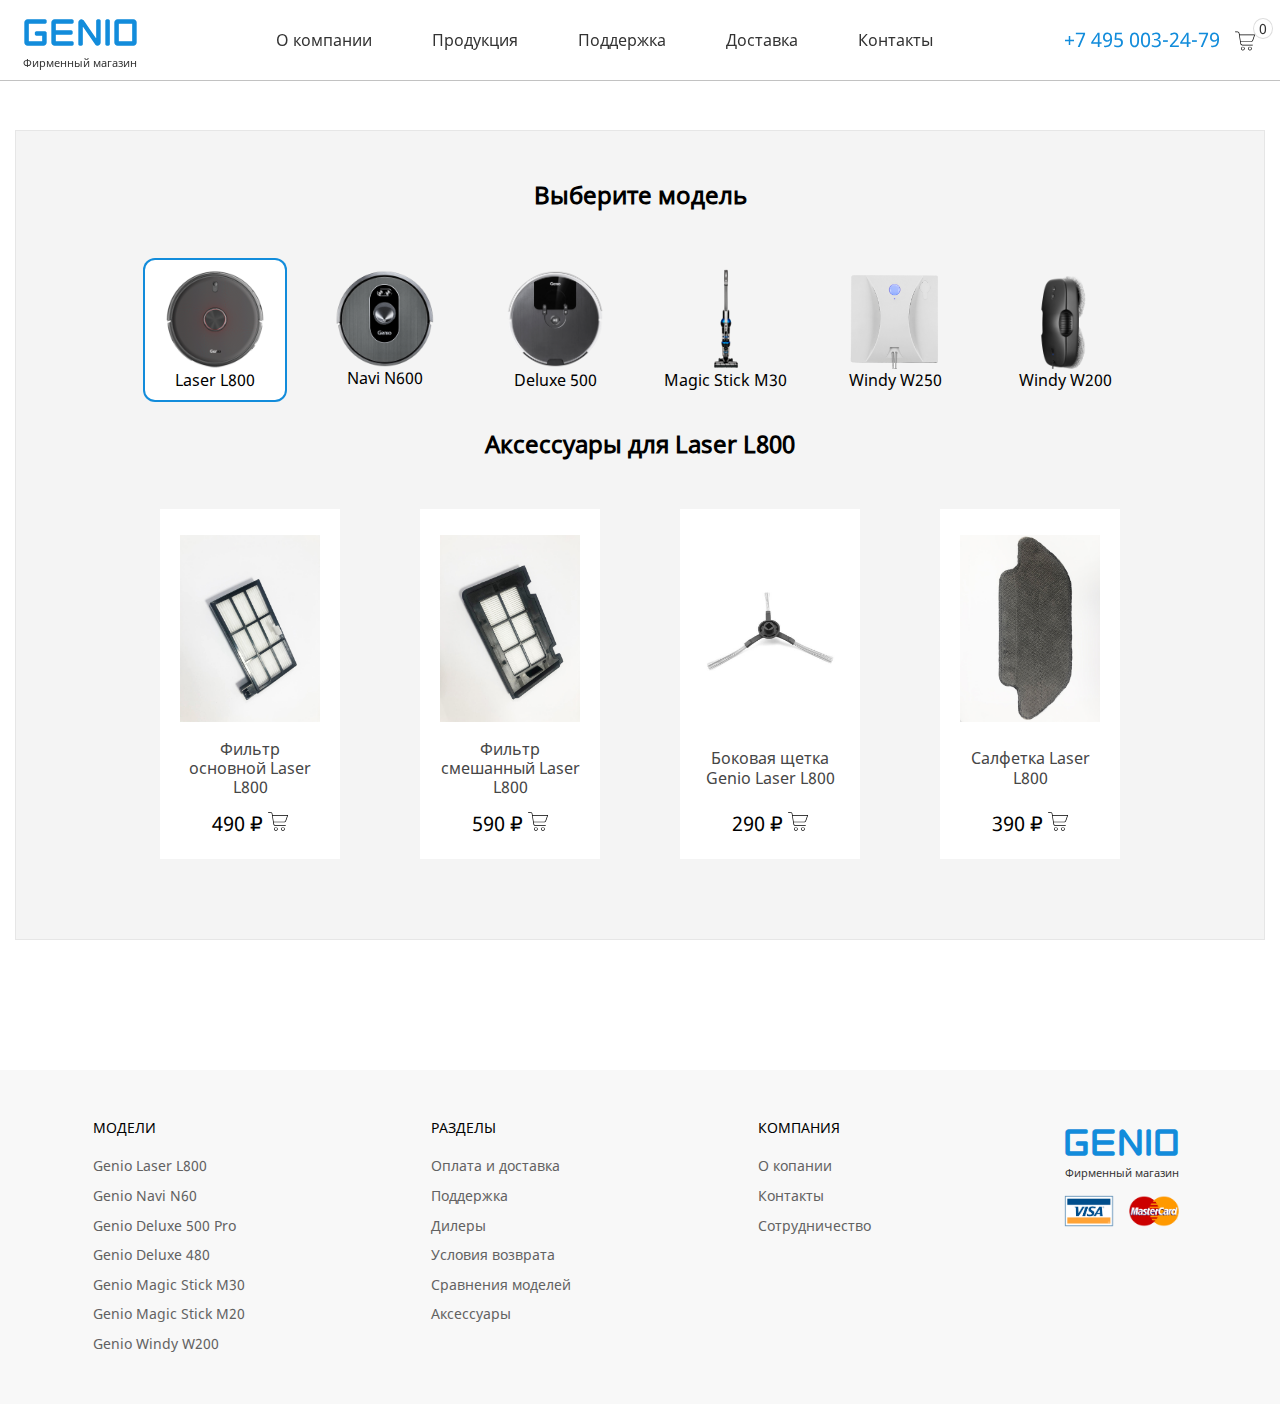
==== commit 8502ab36: "form" ====
--- a/app/accessories.html
+++ b/app/accessories.html
@@ -74,6 +74,9 @@
 							<a href="checkout.html" class="header__button">Оформления заказа</a>
 						</div>
 					</div>
+					<div class="header__mincartempty">
+						<h2>Ваша корзина пуста</h2>
+					</div>
 				</div>
 				<button class="hamburger hamburger--page" type="button">
 					<span class="hamburger__item "></span>
@@ -104,48 +107,48 @@
 										<img src="img/laser__acc.jpeg" alt="">
 									</div>
 									<h4>Фильтр основной Laser L800</h4>
-									<div class="tabs__price">
+									<button class="tabs__price">
 										<p>490 ₽
 										</p>
 										<svg height="414pt" viewBox="0 -11 414.00226 414" width="414pt" xmlns="http://www.w3.org/2000/svg"><path d="m202.480469 352.132812c0-21.800781-17.671875-39.472656-39.46875-39.472656-21.800781 0-39.472657 17.671875-39.472657 39.46875 0 21.800782 17.671876 39.472656 39.472657 39.472656 21.785156-.023437 39.445312-17.679687 39.46875-39.46875zm-64.941407 0c0-14.070312 11.402344-25.472656 25.472657-25.472656 14.066406 0 25.46875 11.402344 25.46875 25.46875 0 14.070313-11.402344 25.472656-25.46875 25.472656-14.0625-.015624-25.457031-11.410156-25.472657-25.46875zm0 0"/><path d="m309.167969 391.601562c21.800781.003907 39.472656-17.667968 39.472656-39.46875.003906-21.800781-17.667969-39.472656-39.46875-39.472656s-39.472656 17.671875-39.472656 39.472656c.027343 21.785157 17.679687 39.441407 39.46875 39.46875zm0-64.941406c14.066406 0 25.472656 11.402344 25.472656 25.46875.003906 14.066406-11.402344 25.472656-25.46875 25.472656s-25.472656-11.402343-25.472656-25.46875c.015625-14.058593 11.410156-25.453124 25.46875-25.472656zm0 0"/><path d="m7 14h42.699219c14.050781-.054688 26.03125 10.175781 28.171875 24.066406l33.800781 213.511719c3.191406 20.703125 21.050781 35.957031 42 35.875h208.929687c3.863282 0 7-3.136719 7-7 0-3.867187-3.136718-7-7-7h-208.929687c-14.050781.054687-26.03125-10.179687-28.171875-24.066406l-5.746094-36.300781h213.980469c18.117187-.007813 34.242187-11.484376 40.179687-28.597657l39.699219-114.578125c.746094-2.140625.40625-4.507812-.90625-6.355468-1.316406-1.84375-3.441406-2.941407-5.707031-2.941407h-311.386719l-3.914062-24.738281c-3.191407-20.703125-21.050781-35.9570312-42-35.875h-42.699219c-3.867188 0-7 3.136719-7 7 0 3.867188 3.132812 7 7 7zm390.164062 60.617188-36.476562 105.285156c-3.984375 11.480468-14.800781 19.179687-26.953125 19.183594h-216.199219l-19.707031-124.472657zm0 0"/>
 										</svg>
-									</div>
+									</button>
 								</div>
 								<div class="tabs__itemm">
 									<div class="tabs__img">
 										<img src="img/laser__acc1.jpeg" alt="">
 									</div>
 									<h4>Фильтр смешанный Laser L800</h4>
-									<div class="tabs__price">
+									<button class="tabs__price">
 										<p>590 ₽
 										</p>
 										<svg height="414pt" viewBox="0 -11 414.00226 414" width="414pt" xmlns="http://www.w3.org/2000/svg"><path d="m202.480469 352.132812c0-21.800781-17.671875-39.472656-39.46875-39.472656-21.800781 0-39.472657 17.671875-39.472657 39.46875 0 21.800782 17.671876 39.472656 39.472657 39.472656 21.785156-.023437 39.445312-17.679687 39.46875-39.46875zm-64.941407 0c0-14.070312 11.402344-25.472656 25.472657-25.472656 14.066406 0 25.46875 11.402344 25.46875 25.46875 0 14.070313-11.402344 25.472656-25.46875 25.472656-14.0625-.015624-25.457031-11.410156-25.472657-25.46875zm0 0"/><path d="m309.167969 391.601562c21.800781.003907 39.472656-17.667968 39.472656-39.46875.003906-21.800781-17.667969-39.472656-39.46875-39.472656s-39.472656 17.671875-39.472656 39.472656c.027343 21.785157 17.679687 39.441407 39.46875 39.46875zm0-64.941406c14.066406 0 25.472656 11.402344 25.472656 25.46875.003906 14.066406-11.402344 25.472656-25.46875 25.472656s-25.472656-11.402343-25.472656-25.46875c.015625-14.058593 11.410156-25.453124 25.46875-25.472656zm0 0"/><path d="m7 14h42.699219c14.050781-.054688 26.03125 10.175781 28.171875 24.066406l33.800781 213.511719c3.191406 20.703125 21.050781 35.957031 42 35.875h208.929687c3.863282 0 7-3.136719 7-7 0-3.867187-3.136718-7-7-7h-208.929687c-14.050781.054687-26.03125-10.179687-28.171875-24.066406l-5.746094-36.300781h213.980469c18.117187-.007813 34.242187-11.484376 40.179687-28.597657l39.699219-114.578125c.746094-2.140625.40625-4.507812-.90625-6.355468-1.316406-1.84375-3.441406-2.941407-5.707031-2.941407h-311.386719l-3.914062-24.738281c-3.191407-20.703125-21.050781-35.9570312-42-35.875h-42.699219c-3.867188 0-7 3.136719-7 7 0 3.867188 3.132812 7 7 7zm390.164062 60.617188-36.476562 105.285156c-3.984375 11.480468-14.800781 19.179687-26.953125 19.183594h-216.199219l-19.707031-124.472657zm0 0"/>
 										</svg>
-									</div>
+									</button>
 								</div>
 								<div class="tabs__itemm">
 									<div class="tabs__img">
 										<img src="img/laser__acc2.jpeg" alt="">
 									</div>
 									<h4>Боковая щетка Genio Laser L800</h4>
-									<div class="tabs__price">
+									<button class="tabs__price">
 										<p>290 ₽
 										</p>
 										<svg height="414pt" viewBox="0 -11 414.00226 414" width="414pt" xmlns="http://www.w3.org/2000/svg"><path d="m202.480469 352.132812c0-21.800781-17.671875-39.472656-39.46875-39.472656-21.800781 0-39.472657 17.671875-39.472657 39.46875 0 21.800782 17.671876 39.472656 39.472657 39.472656 21.785156-.023437 39.445312-17.679687 39.46875-39.46875zm-64.941407 0c0-14.070312 11.402344-25.472656 25.472657-25.472656 14.066406 0 25.46875 11.402344 25.46875 25.46875 0 14.070313-11.402344 25.472656-25.46875 25.472656-14.0625-.015624-25.457031-11.410156-25.472657-25.46875zm0 0"/><path d="m309.167969 391.601562c21.800781.003907 39.472656-17.667968 39.472656-39.46875.003906-21.800781-17.667969-39.472656-39.46875-39.472656s-39.472656 17.671875-39.472656 39.472656c.027343 21.785157 17.679687 39.441407 39.46875 39.46875zm0-64.941406c14.066406 0 25.472656 11.402344 25.472656 25.46875.003906 14.066406-11.402344 25.472656-25.46875 25.472656s-25.472656-11.402343-25.472656-25.46875c.015625-14.058593 11.410156-25.453124 25.46875-25.472656zm0 0"/><path d="m7 14h42.699219c14.050781-.054688 26.03125 10.175781 28.171875 24.066406l33.800781 213.511719c3.191406 20.703125 21.050781 35.957031 42 35.875h208.929687c3.863282 0 7-3.136719 7-7 0-3.867187-3.136718-7-7-7h-208.929687c-14.050781.054687-26.03125-10.179687-28.171875-24.066406l-5.746094-36.300781h213.980469c18.117187-.007813 34.242187-11.484376 40.179687-28.597657l39.699219-114.578125c.746094-2.140625.40625-4.507812-.90625-6.355468-1.316406-1.84375-3.441406-2.941407-5.707031-2.941407h-311.386719l-3.914062-24.738281c-3.191407-20.703125-21.050781-35.9570312-42-35.875h-42.699219c-3.867188 0-7 3.136719-7 7 0 3.867188 3.132812 7 7 7zm390.164062 60.617188-36.476562 105.285156c-3.984375 11.480468-14.800781 19.179687-26.953125 19.183594h-216.199219l-19.707031-124.472657zm0 0"/>
 										</svg>
-									</div>
+									</button>
 								</div>
 								<div class="tabs__itemm">
 									<div class="tabs__img">
 										<img src="img/laser__acc3.jpeg" alt="">
 									</div>
 									<h4>Салфетка Laser L800</h4>
-									<div class="tabs__price">
+									<button class="tabs__price">
 										<p>390 ₽
 										</p>
 										<svg height="414pt" viewBox="0 -11 414.00226 414" width="414pt" xmlns="http://www.w3.org/2000/svg"><path d="m202.480469 352.132812c0-21.800781-17.671875-39.472656-39.46875-39.472656-21.800781 0-39.472657 17.671875-39.472657 39.46875 0 21.800782 17.671876 39.472656 39.472657 39.472656 21.785156-.023437 39.445312-17.679687 39.46875-39.46875zm-64.941407 0c0-14.070312 11.402344-25.472656 25.472657-25.472656 14.066406 0 25.46875 11.402344 25.46875 25.46875 0 14.070313-11.402344 25.472656-25.46875 25.472656-14.0625-.015624-25.457031-11.410156-25.472657-25.46875zm0 0"/><path d="m309.167969 391.601562c21.800781.003907 39.472656-17.667968 39.472656-39.46875.003906-21.800781-17.667969-39.472656-39.46875-39.472656s-39.472656 17.671875-39.472656 39.472656c.027343 21.785157 17.679687 39.441407 39.46875 39.46875zm0-64.941406c14.066406 0 25.472656 11.402344 25.472656 25.46875.003906 14.066406-11.402344 25.472656-25.46875 25.472656s-25.472656-11.402343-25.472656-25.46875c.015625-14.058593 11.410156-25.453124 25.46875-25.472656zm0 0"/><path d="m7 14h42.699219c14.050781-.054688 26.03125 10.175781 28.171875 24.066406l33.800781 213.511719c3.191406 20.703125 21.050781 35.957031 42 35.875h208.929687c3.863282 0 7-3.136719 7-7 0-3.867187-3.136718-7-7-7h-208.929687c-14.050781.054687-26.03125-10.179687-28.171875-24.066406l-5.746094-36.300781h213.980469c18.117187-.007813 34.242187-11.484376 40.179687-28.597657l39.699219-114.578125c.746094-2.140625.40625-4.507812-.90625-6.355468-1.316406-1.84375-3.441406-2.941407-5.707031-2.941407h-311.386719l-3.914062-24.738281c-3.191407-20.703125-21.050781-35.9570312-42-35.875h-42.699219c-3.867188 0-7 3.136719-7 7 0 3.867188 3.132812 7 7 7zm390.164062 60.617188-36.476562 105.285156c-3.984375 11.480468-14.800781 19.179687-26.953125 19.183594h-216.199219l-19.707031-124.472657zm0 0"/>
 										</svg>
-									</div>
+									</button>
 								</div>
 							</div>
 						</div>
@@ -157,36 +160,36 @@
 										<img src="img/navi__acc.jpeg" alt="">
 									</div>
 									<h4>Фильтр Navi N600</h4>
-									<div class="tabs__price">
+									<button class="tabs__price">
 										<p>290 ₽
 										</p>
 										<svg height="414pt" viewBox="0 -11 414.00226 414" width="414pt" xmlns="http://www.w3.org/2000/svg"><path d="m202.480469 352.132812c0-21.800781-17.671875-39.472656-39.46875-39.472656-21.800781 0-39.472657 17.671875-39.472657 39.46875 0 21.800782 17.671876 39.472656 39.472657 39.472656 21.785156-.023437 39.445312-17.679687 39.46875-39.46875zm-64.941407 0c0-14.070312 11.402344-25.472656 25.472657-25.472656 14.066406 0 25.46875 11.402344 25.46875 25.46875 0 14.070313-11.402344 25.472656-25.46875 25.472656-14.0625-.015624-25.457031-11.410156-25.472657-25.46875zm0 0"/><path d="m309.167969 391.601562c21.800781.003907 39.472656-17.667968 39.472656-39.46875.003906-21.800781-17.667969-39.472656-39.46875-39.472656s-39.472656 17.671875-39.472656 39.472656c.027343 21.785157 17.679687 39.441407 39.46875 39.46875zm0-64.941406c14.066406 0 25.472656 11.402344 25.472656 25.46875.003906 14.066406-11.402344 25.472656-25.46875 25.472656s-25.472656-11.402343-25.472656-25.46875c.015625-14.058593 11.410156-25.453124 25.46875-25.472656zm0 0"/><path d="m7 14h42.699219c14.050781-.054688 26.03125 10.175781 28.171875 24.066406l33.800781 213.511719c3.191406 20.703125 21.050781 35.957031 42 35.875h208.929687c3.863282 0 7-3.136719 7-7 0-3.867187-3.136718-7-7-7h-208.929687c-14.050781.054687-26.03125-10.179687-28.171875-24.066406l-5.746094-36.300781h213.980469c18.117187-.007813 34.242187-11.484376 40.179687-28.597657l39.699219-114.578125c.746094-2.140625.40625-4.507812-.90625-6.355468-1.316406-1.84375-3.441406-2.941407-5.707031-2.941407h-311.386719l-3.914062-24.738281c-3.191407-20.703125-21.050781-35.9570312-42-35.875h-42.699219c-3.867188 0-7 3.136719-7 7 0 3.867188 3.132812 7 7 7zm390.164062 60.617188-36.476562 105.285156c-3.984375 11.480468-14.800781 19.179687-26.953125 19.183594h-216.199219l-19.707031-124.472657zm0 0"/>
 										</svg>
-									</div>
+									</button>
 								</div>
 								<div class="tabs__itemm">
 									<div class="tabs__img">
 										<img src="img/navi__acc1.jpeg" alt="">
 									</div>
 									<h4>Боковые щетки Genio Navi N600 (2шт)</h4>
-									<div class="tabs__price">
+									<button class="tabs__price">
 										<p>490 ₽
 										</p>
 										<svg height="414pt" viewBox="0 -11 414.00226 414" width="414pt" xmlns="http://www.w3.org/2000/svg"><path d="m202.480469 352.132812c0-21.800781-17.671875-39.472656-39.46875-39.472656-21.800781 0-39.472657 17.671875-39.472657 39.46875 0 21.800782 17.671876 39.472656 39.472657 39.472656 21.785156-.023437 39.445312-17.679687 39.46875-39.46875zm-64.941407 0c0-14.070312 11.402344-25.472656 25.472657-25.472656 14.066406 0 25.46875 11.402344 25.46875 25.46875 0 14.070313-11.402344 25.472656-25.46875 25.472656-14.0625-.015624-25.457031-11.410156-25.472657-25.46875zm0 0"/><path d="m309.167969 391.601562c21.800781.003907 39.472656-17.667968 39.472656-39.46875.003906-21.800781-17.667969-39.472656-39.46875-39.472656s-39.472656 17.671875-39.472656 39.472656c.027343 21.785157 17.679687 39.441407 39.46875 39.46875zm0-64.941406c14.066406 0 25.472656 11.402344 25.472656 25.46875.003906 14.066406-11.402344 25.472656-25.46875 25.472656s-25.472656-11.402343-25.472656-25.46875c.015625-14.058593 11.410156-25.453124 25.46875-25.472656zm0 0"/><path d="m7 14h42.699219c14.050781-.054688 26.03125 10.175781 28.171875 24.066406l33.800781 213.511719c3.191406 20.703125 21.050781 35.957031 42 35.875h208.929687c3.863282 0 7-3.136719 7-7 0-3.867187-3.136718-7-7-7h-208.929687c-14.050781.054687-26.03125-10.179687-28.171875-24.066406l-5.746094-36.300781h213.980469c18.117187-.007813 34.242187-11.484376 40.179687-28.597657l39.699219-114.578125c.746094-2.140625.40625-4.507812-.90625-6.355468-1.316406-1.84375-3.441406-2.941407-5.707031-2.941407h-311.386719l-3.914062-24.738281c-3.191407-20.703125-21.050781-35.9570312-42-35.875h-42.699219c-3.867188 0-7 3.136719-7 7 0 3.867188 3.132812 7 7 7zm390.164062 60.617188-36.476562 105.285156c-3.984375 11.480468-14.800781 19.179687-26.953125 19.183594h-216.199219l-19.707031-124.472657zm0 0"/>
 										</svg>
-									</div>
+									</button>
 								</div>
 								<div class="tabs__itemm">
 									<div class="tabs__img">
 										<img src="img/navi__acc2.jpeg" alt="">
 									</div>
 									<h4>Салфетка Genio Navi N600</h4>
-									<div class="tabs__price">
+									<button class="tabs__price">
 										<p>390 ₽
 										</p>
 										<svg height="414pt" viewBox="0 -11 414.00226 414" width="414pt" xmlns="http://www.w3.org/2000/svg"><path d="m202.480469 352.132812c0-21.800781-17.671875-39.472656-39.46875-39.472656-21.800781 0-39.472657 17.671875-39.472657 39.46875 0 21.800782 17.671876 39.472656 39.472657 39.472656 21.785156-.023437 39.445312-17.679687 39.46875-39.46875zm-64.941407 0c0-14.070312 11.402344-25.472656 25.472657-25.472656 14.066406 0 25.46875 11.402344 25.46875 25.46875 0 14.070313-11.402344 25.472656-25.46875 25.472656-14.0625-.015624-25.457031-11.410156-25.472657-25.46875zm0 0"/><path d="m309.167969 391.601562c21.800781.003907 39.472656-17.667968 39.472656-39.46875.003906-21.800781-17.667969-39.472656-39.46875-39.472656s-39.472656 17.671875-39.472656 39.472656c.027343 21.785157 17.679687 39.441407 39.46875 39.46875zm0-64.941406c14.066406 0 25.472656 11.402344 25.472656 25.46875.003906 14.066406-11.402344 25.472656-25.46875 25.472656s-25.472656-11.402343-25.472656-25.46875c.015625-14.058593 11.410156-25.453124 25.46875-25.472656zm0 0"/><path d="m7 14h42.699219c14.050781-.054688 26.03125 10.175781 28.171875 24.066406l33.800781 213.511719c3.191406 20.703125 21.050781 35.957031 42 35.875h208.929687c3.863282 0 7-3.136719 7-7 0-3.867187-3.136718-7-7-7h-208.929687c-14.050781.054687-26.03125-10.179687-28.171875-24.066406l-5.746094-36.300781h213.980469c18.117187-.007813 34.242187-11.484376 40.179687-28.597657l39.699219-114.578125c.746094-2.140625.40625-4.507812-.90625-6.355468-1.316406-1.84375-3.441406-2.941407-5.707031-2.941407h-311.386719l-3.914062-24.738281c-3.191407-20.703125-21.050781-35.9570312-42-35.875h-42.699219c-3.867188 0-7 3.136719-7 7 0 3.867188 3.132812 7 7 7zm390.164062 60.617188-36.476562 105.285156c-3.984375 11.480468-14.800781 19.179687-26.953125 19.183594h-216.199219l-19.707031-124.472657zm0 0"/>
 										</svg>
-									</div>
+									</button>
 								</div>
 							</div>
 						</div>
@@ -198,36 +201,36 @@
 										<img src="img/deluxe__acc.png" alt="" class="tabs__img_deluxe">
 									</div>
 									<h4>Фильтр Deluxe 500 Pro</h4>
-									<div class="tabs__price">
+									<button class="tabs__price">
 										<p>290 ₽
 										</p>
 										<svg height="414pt" viewBox="0 -11 414.00226 414" width="414pt" xmlns="http://www.w3.org/2000/svg"><path d="m202.480469 352.132812c0-21.800781-17.671875-39.472656-39.46875-39.472656-21.800781 0-39.472657 17.671875-39.472657 39.46875 0 21.800782 17.671876 39.472656 39.472657 39.472656 21.785156-.023437 39.445312-17.679687 39.46875-39.46875zm-64.941407 0c0-14.070312 11.402344-25.472656 25.472657-25.472656 14.066406 0 25.46875 11.402344 25.46875 25.46875 0 14.070313-11.402344 25.472656-25.46875 25.472656-14.0625-.015624-25.457031-11.410156-25.472657-25.46875zm0 0"/><path d="m309.167969 391.601562c21.800781.003907 39.472656-17.667968 39.472656-39.46875.003906-21.800781-17.667969-39.472656-39.46875-39.472656s-39.472656 17.671875-39.472656 39.472656c.027343 21.785157 17.679687 39.441407 39.46875 39.46875zm0-64.941406c14.066406 0 25.472656 11.402344 25.472656 25.46875.003906 14.066406-11.402344 25.472656-25.46875 25.472656s-25.472656-11.402343-25.472656-25.46875c.015625-14.058593 11.410156-25.453124 25.46875-25.472656zm0 0"/><path d="m7 14h42.699219c14.050781-.054688 26.03125 10.175781 28.171875 24.066406l33.800781 213.511719c3.191406 20.703125 21.050781 35.957031 42 35.875h208.929687c3.863282 0 7-3.136719 7-7 0-3.867187-3.136718-7-7-7h-208.929687c-14.050781.054687-26.03125-10.179687-28.171875-24.066406l-5.746094-36.300781h213.980469c18.117187-.007813 34.242187-11.484376 40.179687-28.597657l39.699219-114.578125c.746094-2.140625.40625-4.507812-.90625-6.355468-1.316406-1.84375-3.441406-2.941407-5.707031-2.941407h-311.386719l-3.914062-24.738281c-3.191407-20.703125-21.050781-35.9570312-42-35.875h-42.699219c-3.867188 0-7 3.136719-7 7 0 3.867188 3.132812 7 7 7zm390.164062 60.617188-36.476562 105.285156c-3.984375 11.480468-14.800781 19.179687-26.953125 19.183594h-216.199219l-19.707031-124.472657zm0 0"/>
 										</svg>
-									</div>
+									</button>
 								</div>
 								<div class="tabs__itemm">
 									<div class="tabs__img">
 										<img src="img/deluxe__acc2.jpeg" alt="">
 									</div>
 									<h4>Салфетка Genio Deluxe 500 Pro</h4>
-									<div class="tabs__price">
+									<button class="tabs__price">
 										<p>300 ₽
 										</p>
 										<svg height="414pt" viewBox="0 -11 414.00226 414" width="414pt" xmlns="http://www.w3.org/2000/svg"><path d="m202.480469 352.132812c0-21.800781-17.671875-39.472656-39.46875-39.472656-21.800781 0-39.472657 17.671875-39.472657 39.46875 0 21.800782 17.671876 39.472656 39.472657 39.472656 21.785156-.023437 39.445312-17.679687 39.46875-39.46875zm-64.941407 0c0-14.070312 11.402344-25.472656 25.472657-25.472656 14.066406 0 25.46875 11.402344 25.46875 25.46875 0 14.070313-11.402344 25.472656-25.46875 25.472656-14.0625-.015624-25.457031-11.410156-25.472657-25.46875zm0 0"/><path d="m309.167969 391.601562c21.800781.003907 39.472656-17.667968 39.472656-39.46875.003906-21.800781-17.667969-39.472656-39.46875-39.472656s-39.472656 17.671875-39.472656 39.472656c.027343 21.785157 17.679687 39.441407 39.46875 39.46875zm0-64.941406c14.066406 0 25.472656 11.402344 25.472656 25.46875.003906 14.066406-11.402344 25.472656-25.46875 25.472656s-25.472656-11.402343-25.472656-25.46875c.015625-14.058593 11.410156-25.453124 25.46875-25.472656zm0 0"/><path d="m7 14h42.699219c14.050781-.054688 26.03125 10.175781 28.171875 24.066406l33.800781 213.511719c3.191406 20.703125 21.050781 35.957031 42 35.875h208.929687c3.863282 0 7-3.136719 7-7 0-3.867187-3.136718-7-7-7h-208.929687c-14.050781.054687-26.03125-10.179687-28.171875-24.066406l-5.746094-36.300781h213.980469c18.117187-.007813 34.242187-11.484376 40.179687-28.597657l39.699219-114.578125c.746094-2.140625.40625-4.507812-.90625-6.355468-1.316406-1.84375-3.441406-2.941407-5.707031-2.941407h-311.386719l-3.914062-24.738281c-3.191407-20.703125-21.050781-35.9570312-42-35.875h-42.699219c-3.867188 0-7 3.136719-7 7 0 3.867188 3.132812 7 7 7zm390.164062 60.617188-36.476562 105.285156c-3.984375 11.480468-14.800781 19.179687-26.953125 19.183594h-216.199219l-19.707031-124.472657zm0 0"/>
 										</svg>
-									</div>
+									</button>
 								</div>
 								<div class="tabs__itemm">
 									<div class="tabs__img">
 										<img src="img/deluxe__acc3.jpeg" alt="">
 									</div>
 									<h4>Боковые щетки Genio Deluxe 500 Pro</h4>
-									<div class="tabs__price">
+									<button class="tabs__price">
 										<p>490 ₽
 										</p>
 										<svg height="414pt" viewBox="0 -11 414.00226 414" width="414pt" xmlns="http://www.w3.org/2000/svg"><path d="m202.480469 352.132812c0-21.800781-17.671875-39.472656-39.46875-39.472656-21.800781 0-39.472657 17.671875-39.472657 39.46875 0 21.800782 17.671876 39.472656 39.472657 39.472656 21.785156-.023437 39.445312-17.679687 39.46875-39.46875zm-64.941407 0c0-14.070312 11.402344-25.472656 25.472657-25.472656 14.066406 0 25.46875 11.402344 25.46875 25.46875 0 14.070313-11.402344 25.472656-25.46875 25.472656-14.0625-.015624-25.457031-11.410156-25.472657-25.46875zm0 0"/><path d="m309.167969 391.601562c21.800781.003907 39.472656-17.667968 39.472656-39.46875.003906-21.800781-17.667969-39.472656-39.46875-39.472656s-39.472656 17.671875-39.472656 39.472656c.027343 21.785157 17.679687 39.441407 39.46875 39.46875zm0-64.941406c14.066406 0 25.472656 11.402344 25.472656 25.46875.003906 14.066406-11.402344 25.472656-25.46875 25.472656s-25.472656-11.402343-25.472656-25.46875c.015625-14.058593 11.410156-25.453124 25.46875-25.472656zm0 0"/><path d="m7 14h42.699219c14.050781-.054688 26.03125 10.175781 28.171875 24.066406l33.800781 213.511719c3.191406 20.703125 21.050781 35.957031 42 35.875h208.929687c3.863282 0 7-3.136719 7-7 0-3.867187-3.136718-7-7-7h-208.929687c-14.050781.054687-26.03125-10.179687-28.171875-24.066406l-5.746094-36.300781h213.980469c18.117187-.007813 34.242187-11.484376 40.179687-28.597657l39.699219-114.578125c.746094-2.140625.40625-4.507812-.90625-6.355468-1.316406-1.84375-3.441406-2.941407-5.707031-2.941407h-311.386719l-3.914062-24.738281c-3.191407-20.703125-21.050781-35.9570312-42-35.875h-42.699219c-3.867188 0-7 3.136719-7 7 0 3.867188 3.132812 7 7 7zm390.164062 60.617188-36.476562 105.285156c-3.984375 11.480468-14.800781 19.179687-26.953125 19.183594h-216.199219l-19.707031-124.472657zm0 0"/>
 										</svg>
-									</div>
+									</button>
 								</div>
 							</div>
 						</div>
@@ -239,36 +242,36 @@
 										<img src="img/magic__acc.jpeg" alt="">
 									</div>
 									<h4>Аккумулятор Genio Magic Stick M30</h4>
-									<div class="tabs__price">
+									<button class="tabs__price">
 										<p>6990 ₽
 										</p>
 										<svg height="414pt" viewBox="0 -11 414.00226 414" width="414pt" xmlns="http://www.w3.org/2000/svg"><path d="m202.480469 352.132812c0-21.800781-17.671875-39.472656-39.46875-39.472656-21.800781 0-39.472657 17.671875-39.472657 39.46875 0 21.800782 17.671876 39.472656 39.472657 39.472656 21.785156-.023437 39.445312-17.679687 39.46875-39.46875zm-64.941407 0c0-14.070312 11.402344-25.472656 25.472657-25.472656 14.066406 0 25.46875 11.402344 25.46875 25.46875 0 14.070313-11.402344 25.472656-25.46875 25.472656-14.0625-.015624-25.457031-11.410156-25.472657-25.46875zm0 0"/><path d="m309.167969 391.601562c21.800781.003907 39.472656-17.667968 39.472656-39.46875.003906-21.800781-17.667969-39.472656-39.46875-39.472656s-39.472656 17.671875-39.472656 39.472656c.027343 21.785157 17.679687 39.441407 39.46875 39.46875zm0-64.941406c14.066406 0 25.472656 11.402344 25.472656 25.46875.003906 14.066406-11.402344 25.472656-25.46875 25.472656s-25.472656-11.402343-25.472656-25.46875c.015625-14.058593 11.410156-25.453124 25.46875-25.472656zm0 0"/><path d="m7 14h42.699219c14.050781-.054688 26.03125 10.175781 28.171875 24.066406l33.800781 213.511719c3.191406 20.703125 21.050781 35.957031 42 35.875h208.929687c3.863282 0 7-3.136719 7-7 0-3.867187-3.136718-7-7-7h-208.929687c-14.050781.054687-26.03125-10.179687-28.171875-24.066406l-5.746094-36.300781h213.980469c18.117187-.007813 34.242187-11.484376 40.179687-28.597657l39.699219-114.578125c.746094-2.140625.40625-4.507812-.90625-6.355468-1.316406-1.84375-3.441406-2.941407-5.707031-2.941407h-311.386719l-3.914062-24.738281c-3.191407-20.703125-21.050781-35.9570312-42-35.875h-42.699219c-3.867188 0-7 3.136719-7 7 0 3.867188 3.132812 7 7 7zm390.164062 60.617188-36.476562 105.285156c-3.984375 11.480468-14.800781 19.179687-26.953125 19.183594h-216.199219l-19.707031-124.472657zm0 0"/>
 										</svg>
-									</div>
+									</button>
 								</div>
 								<div class="tabs__itemm">
 									<div class="tabs__img">
 										<img src="img/magic__acc1.jpeg" alt="">
 									</div>
 									<h4>Комплект фильтров Genio Magic Stick M30</h4>
-									<div class="tabs__price">
+									<button class="tabs__price">
 										<p>590 ₽
 										</p>
 										<svg height="414pt" viewBox="0 -11 414.00226 414" width="414pt" xmlns="http://www.w3.org/2000/svg"><path d="m202.480469 352.132812c0-21.800781-17.671875-39.472656-39.46875-39.472656-21.800781 0-39.472657 17.671875-39.472657 39.46875 0 21.800782 17.671876 39.472656 39.472657 39.472656 21.785156-.023437 39.445312-17.679687 39.46875-39.46875zm-64.941407 0c0-14.070312 11.402344-25.472656 25.472657-25.472656 14.066406 0 25.46875 11.402344 25.46875 25.46875 0 14.070313-11.402344 25.472656-25.46875 25.472656-14.0625-.015624-25.457031-11.410156-25.472657-25.46875zm0 0"/><path d="m309.167969 391.601562c21.800781.003907 39.472656-17.667968 39.472656-39.46875.003906-21.800781-17.667969-39.472656-39.46875-39.472656s-39.472656 17.671875-39.472656 39.472656c.027343 21.785157 17.679687 39.441407 39.46875 39.46875zm0-64.941406c14.066406 0 25.472656 11.402344 25.472656 25.46875.003906 14.066406-11.402344 25.472656-25.46875 25.472656s-25.472656-11.402343-25.472656-25.46875c.015625-14.058593 11.410156-25.453124 25.46875-25.472656zm0 0"/><path d="m7 14h42.699219c14.050781-.054688 26.03125 10.175781 28.171875 24.066406l33.800781 213.511719c3.191406 20.703125 21.050781 35.957031 42 35.875h208.929687c3.863282 0 7-3.136719 7-7 0-3.867187-3.136718-7-7-7h-208.929687c-14.050781.054687-26.03125-10.179687-28.171875-24.066406l-5.746094-36.300781h213.980469c18.117187-.007813 34.242187-11.484376 40.179687-28.597657l39.699219-114.578125c.746094-2.140625.40625-4.507812-.90625-6.355468-1.316406-1.84375-3.441406-2.941407-5.707031-2.941407h-311.386719l-3.914062-24.738281c-3.191407-20.703125-21.050781-35.9570312-42-35.875h-42.699219c-3.867188 0-7 3.136719-7 7 0 3.867188 3.132812 7 7 7zm390.164062 60.617188-36.476562 105.285156c-3.984375 11.480468-14.800781 19.179687-26.953125 19.183594h-216.199219l-19.707031-124.472657zm0 0"/>
 										</svg>
-									</div>
+									</button>
 								</div>
 								<div class="tabs__itemm">
 									<div class="tabs__img">
 										<img src="img/magic__acc2.jpeg" alt="">
 									</div>
 									<h4>Турбощетка Genio Magic Stick</h4>
-									<div class="tabs__price">
+									<button class="tabs__price">
 										<p>1290 ₽
 										</p>
 										<svg height="414pt" viewBox="0 -11 414.00226 414" width="414pt" xmlns="http://www.w3.org/2000/svg"><path d="m202.480469 352.132812c0-21.800781-17.671875-39.472656-39.46875-39.472656-21.800781 0-39.472657 17.671875-39.472657 39.46875 0 21.800782 17.671876 39.472656 39.472657 39.472656 21.785156-.023437 39.445312-17.679687 39.46875-39.46875zm-64.941407 0c0-14.070312 11.402344-25.472656 25.472657-25.472656 14.066406 0 25.46875 11.402344 25.46875 25.46875 0 14.070313-11.402344 25.472656-25.46875 25.472656-14.0625-.015624-25.457031-11.410156-25.472657-25.46875zm0 0"/><path d="m309.167969 391.601562c21.800781.003907 39.472656-17.667968 39.472656-39.46875.003906-21.800781-17.667969-39.472656-39.46875-39.472656s-39.472656 17.671875-39.472656 39.472656c.027343 21.785157 17.679687 39.441407 39.46875 39.46875zm0-64.941406c14.066406 0 25.472656 11.402344 25.472656 25.46875.003906 14.066406-11.402344 25.472656-25.46875 25.472656s-25.472656-11.402343-25.472656-25.46875c.015625-14.058593 11.410156-25.453124 25.46875-25.472656zm0 0"/><path d="m7 14h42.699219c14.050781-.054688 26.03125 10.175781 28.171875 24.066406l33.800781 213.511719c3.191406 20.703125 21.050781 35.957031 42 35.875h208.929687c3.863282 0 7-3.136719 7-7 0-3.867187-3.136718-7-7-7h-208.929687c-14.050781.054687-26.03125-10.179687-28.171875-24.066406l-5.746094-36.300781h213.980469c18.117187-.007813 34.242187-11.484376 40.179687-28.597657l39.699219-114.578125c.746094-2.140625.40625-4.507812-.90625-6.355468-1.316406-1.84375-3.441406-2.941407-5.707031-2.941407h-311.386719l-3.914062-24.738281c-3.191407-20.703125-21.050781-35.9570312-42-35.875h-42.699219c-3.867188 0-7 3.136719-7 7 0 3.867188 3.132812 7 7 7zm390.164062 60.617188-36.476562 105.285156c-3.984375 11.480468-14.800781 19.179687-26.953125 19.183594h-216.199219l-19.707031-124.472657zm0 0"/>
 										</svg>
-									</div>
+									</button>
 								</div>
 							</div>
 						</div>
@@ -280,12 +283,12 @@
 										<img src="img/windy__acc.jpeg" alt="">
 									</div>
 									<h4>Салфетки Genio Windy W250 (3шт)</h4>
-									<div class="tabs__price">
+									<button class="tabs__price">
 										<p>1190 ₽
 										</p>
 										<svg height="414pt" viewBox="0 -11 414.00226 414" width="414pt" xmlns="http://www.w3.org/2000/svg"><path d="m202.480469 352.132812c0-21.800781-17.671875-39.472656-39.46875-39.472656-21.800781 0-39.472657 17.671875-39.472657 39.46875 0 21.800782 17.671876 39.472656 39.472657 39.472656 21.785156-.023437 39.445312-17.679687 39.46875-39.46875zm-64.941407 0c0-14.070312 11.402344-25.472656 25.472657-25.472656 14.066406 0 25.46875 11.402344 25.46875 25.46875 0 14.070313-11.402344 25.472656-25.46875 25.472656-14.0625-.015624-25.457031-11.410156-25.472657-25.46875zm0 0"/><path d="m309.167969 391.601562c21.800781.003907 39.472656-17.667968 39.472656-39.46875.003906-21.800781-17.667969-39.472656-39.46875-39.472656s-39.472656 17.671875-39.472656 39.472656c.027343 21.785157 17.679687 39.441407 39.46875 39.46875zm0-64.941406c14.066406 0 25.472656 11.402344 25.472656 25.46875.003906 14.066406-11.402344 25.472656-25.46875 25.472656s-25.472656-11.402343-25.472656-25.46875c.015625-14.058593 11.410156-25.453124 25.46875-25.472656zm0 0"/><path d="m7 14h42.699219c14.050781-.054688 26.03125 10.175781 28.171875 24.066406l33.800781 213.511719c3.191406 20.703125 21.050781 35.957031 42 35.875h208.929687c3.863282 0 7-3.136719 7-7 0-3.867187-3.136718-7-7-7h-208.929687c-14.050781.054687-26.03125-10.179687-28.171875-24.066406l-5.746094-36.300781h213.980469c18.117187-.007813 34.242187-11.484376 40.179687-28.597657l39.699219-114.578125c.746094-2.140625.40625-4.507812-.90625-6.355468-1.316406-1.84375-3.441406-2.941407-5.707031-2.941407h-311.386719l-3.914062-24.738281c-3.191407-20.703125-21.050781-35.9570312-42-35.875h-42.699219c-3.867188 0-7 3.136719-7 7 0 3.867188 3.132812 7 7 7zm390.164062 60.617188-36.476562 105.285156c-3.984375 11.480468-14.800781 19.179687-26.953125 19.183594h-216.199219l-19.707031-124.472657zm0 0"/>
 										</svg>
-									</div>
+									</button>
 								</div>
 							</div>
 						</div>
@@ -297,24 +300,24 @@
 										<img src="img/windy__acc1.jpeg" alt="">
 									</div>
 									<h4>Салфетки Genio Windy W200 (4шт)</h4>
-									<div class="tabs__price">
+									<button class="tabs__price">
 										<p>690 ₽
 										</p>
 										<svg height="414pt" viewBox="0 -11 414.00226 414" width="414pt" xmlns="http://www.w3.org/2000/svg"><path d="m202.480469 352.132812c0-21.800781-17.671875-39.472656-39.46875-39.472656-21.800781 0-39.472657 17.671875-39.472657 39.46875 0 21.800782 17.671876 39.472656 39.472657 39.472656 21.785156-.023437 39.445312-17.679687 39.46875-39.46875zm-64.941407 0c0-14.070312 11.402344-25.472656 25.472657-25.472656 14.066406 0 25.46875 11.402344 25.46875 25.46875 0 14.070313-11.402344 25.472656-25.46875 25.472656-14.0625-.015624-25.457031-11.410156-25.472657-25.46875zm0 0"/><path d="m309.167969 391.601562c21.800781.003907 39.472656-17.667968 39.472656-39.46875.003906-21.800781-17.667969-39.472656-39.46875-39.472656s-39.472656 17.671875-39.472656 39.472656c.027343 21.785157 17.679687 39.441407 39.46875 39.46875zm0-64.941406c14.066406 0 25.472656 11.402344 25.472656 25.46875.003906 14.066406-11.402344 25.472656-25.46875 25.472656s-25.472656-11.402343-25.472656-25.46875c.015625-14.058593 11.410156-25.453124 25.46875-25.472656zm0 0"/><path d="m7 14h42.699219c14.050781-.054688 26.03125 10.175781 28.171875 24.066406l33.800781 213.511719c3.191406 20.703125 21.050781 35.957031 42 35.875h208.929687c3.863282 0 7-3.136719 7-7 0-3.867187-3.136718-7-7-7h-208.929687c-14.050781.054687-26.03125-10.179687-28.171875-24.066406l-5.746094-36.300781h213.980469c18.117187-.007813 34.242187-11.484376 40.179687-28.597657l39.699219-114.578125c.746094-2.140625.40625-4.507812-.90625-6.355468-1.316406-1.84375-3.441406-2.941407-5.707031-2.941407h-311.386719l-3.914062-24.738281c-3.191407-20.703125-21.050781-35.9570312-42-35.875h-42.699219c-3.867188 0-7 3.136719-7 7 0 3.867188 3.132812 7 7 7zm390.164062 60.617188-36.476562 105.285156c-3.984375 11.480468-14.800781 19.179687-26.953125 19.183594h-216.199219l-19.707031-124.472657zm0 0"/>
 										</svg>
-									</div>
+									</button>
 								</div>
 								<div class="tabs__itemm">
 									<div class="tabs__img">
 										<img src="img/windy__acc2.jpeg" alt="">
 									</div>
 									<h4>Салфетки Genio Windy W200 (8шт)</h4>
-									<div class="tabs__price">
+									<button class="tabs__price">
 										<p>1290 ₽
 										</p>
 										<svg height="414pt" viewBox="0 -11 414.00226 414" width="414pt" xmlns="http://www.w3.org/2000/svg"><path d="m202.480469 352.132812c0-21.800781-17.671875-39.472656-39.46875-39.472656-21.800781 0-39.472657 17.671875-39.472657 39.46875 0 21.800782 17.671876 39.472656 39.472657 39.472656 21.785156-.023437 39.445312-17.679687 39.46875-39.46875zm-64.941407 0c0-14.070312 11.402344-25.472656 25.472657-25.472656 14.066406 0 25.46875 11.402344 25.46875 25.46875 0 14.070313-11.402344 25.472656-25.46875 25.472656-14.0625-.015624-25.457031-11.410156-25.472657-25.46875zm0 0"/><path d="m309.167969 391.601562c21.800781.003907 39.472656-17.667968 39.472656-39.46875.003906-21.800781-17.667969-39.472656-39.46875-39.472656s-39.472656 17.671875-39.472656 39.472656c.027343 21.785157 17.679687 39.441407 39.46875 39.46875zm0-64.941406c14.066406 0 25.472656 11.402344 25.472656 25.46875.003906 14.066406-11.402344 25.472656-25.46875 25.472656s-25.472656-11.402343-25.472656-25.46875c.015625-14.058593 11.410156-25.453124 25.46875-25.472656zm0 0"/><path d="m7 14h42.699219c14.050781-.054688 26.03125 10.175781 28.171875 24.066406l33.800781 213.511719c3.191406 20.703125 21.050781 35.957031 42 35.875h208.929687c3.863282 0 7-3.136719 7-7 0-3.867187-3.136718-7-7-7h-208.929687c-14.050781.054687-26.03125-10.179687-28.171875-24.066406l-5.746094-36.300781h213.980469c18.117187-.007813 34.242187-11.484376 40.179687-28.597657l39.699219-114.578125c.746094-2.140625.40625-4.507812-.90625-6.355468-1.316406-1.84375-3.441406-2.941407-5.707031-2.941407h-311.386719l-3.914062-24.738281c-3.191407-20.703125-21.050781-35.9570312-42-35.875h-42.699219c-3.867188 0-7 3.136719-7 7 0 3.867188 3.132812 7 7 7zm390.164062 60.617188-36.476562 105.285156c-3.984375 11.480468-14.800781 19.179687-26.953125 19.183594h-216.199219l-19.707031-124.472657zm0 0"/>
 										</svg>
-									</div>
+									</button>
 								</div>
 							</div>
 						</div>
--- a/app/css/app.min.css
+++ b/app/css/app.min.css
@@ -1 +1 @@
-@charset "UTF-8";*,::after,::before{-webkit-box-sizing:border-box;box-sizing:border-box}html{font-family:sans-serif;line-height:1.15;-webkit-text-size-adjust:100%;-webkit-tap-highlight-color:transparent}article,aside,figcaption,figure,footer,header,hgroup,main,nav,section{display:block}body{margin:0;font-family:-apple-system,BlinkMacSystemFont,"Segoe UI",Roboto,"Helvetica Neue",Arial,"Noto Sans","Liberation Sans",sans-serif,"Apple Color Emoji","Segoe UI Emoji","Segoe UI Symbol","Noto Color Emoji";font-size:1rem;font-weight:400;line-height:1.5;color:#212529;text-align:left;background-color:#fff}[tabindex="-1"]:focus:not(:focus-visible){outline:0!important}hr{-webkit-box-sizing:content-box;box-sizing:content-box;height:0;overflow:visible}h1,h2,h3,h4,h5,h6{margin-top:0;margin-bottom:.5rem}p{margin-top:0;margin-bottom:1rem}abbr[data-original-title],abbr[title]{text-decoration:underline;-webkit-text-decoration:underline dotted;text-decoration:underline dotted;cursor:help;border-bottom:0;-webkit-text-decoration-skip-ink:none;text-decoration-skip-ink:none}address{margin-bottom:1rem;font-style:normal;line-height:inherit}dl,ol,ul{margin-top:0;margin-bottom:1rem}ol ol,ol ul,ul ol,ul ul{margin-bottom:0}dt{font-weight:700}dd{margin-bottom:.5rem;margin-left:0}blockquote{margin:0 0 1rem}b,strong{font-weight:bolder}small{font-size:80%}sub,sup{position:relative;font-size:75%;line-height:0;vertical-align:baseline}sub{bottom:-.25em}sup{top:-.5em}a{color:#007bff;text-decoration:none;background-color:transparent}a:hover{color:#0056b3;text-decoration:underline}a:not([href]):not([class]){color:inherit;text-decoration:none}a:not([href]):not([class]):hover{color:inherit;text-decoration:none}code,kbd,pre,samp{font-family:SFMono-Regular,Menlo,Monaco,Consolas,"Liberation Mono","Courier New",monospace;font-size:1em}pre{margin-top:0;margin-bottom:1rem;overflow:auto;-ms-overflow-style:scrollbar}figure{margin:0 0 1rem}img{vertical-align:middle;border-style:none}svg{overflow:hidden;vertical-align:middle}table{border-collapse:collapse}caption{padding-top:.75rem;padding-bottom:.75rem;color:#6c757d;text-align:left;caption-side:bottom}th{text-align:inherit;text-align:-webkit-match-parent}label{display:inline-block;margin-bottom:.5rem}button{border-radius:0}button:focus:not(:focus-visible){outline:0}button,input,optgroup,select,textarea{margin:0;font-family:inherit;font-size:inherit;line-height:inherit}button,input{overflow:visible}button,select{text-transform:none}[role=button]{cursor:pointer}select{word-wrap:normal}[type=button],[type=reset],[type=submit],button{-webkit-appearance:button}[type=button]:not(:disabled),[type=reset]:not(:disabled),[type=submit]:not(:disabled),button:not(:disabled){cursor:pointer}[type=button]::-moz-focus-inner,[type=reset]::-moz-focus-inner,[type=submit]::-moz-focus-inner,button::-moz-focus-inner{padding:0;border-style:none}input[type=checkbox],input[type=radio]{-webkit-box-sizing:border-box;box-sizing:border-box;padding:0}textarea{overflow:auto;resize:vertical}fieldset{min-width:0;padding:0;margin:0;border:0}legend{display:block;width:100%;max-width:100%;padding:0;margin-bottom:.5rem;font-size:1.5rem;line-height:inherit;color:inherit;white-space:normal}progress{vertical-align:baseline}[type=number]::-webkit-inner-spin-button,[type=number]::-webkit-outer-spin-button{height:auto}[type=search]{outline-offset:-2px;-webkit-appearance:none}[type=search]::-webkit-search-decoration{-webkit-appearance:none}::-webkit-file-upload-button{font:inherit;-webkit-appearance:button}output{display:inline-block}summary{display:list-item;cursor:pointer}template{display:none}[hidden]{display:none!important}@font-face{font-family:swiper-icons;src:url("data:application/font-woff;charset=utf-8;base64, [base64]//wADZ2x5ZgAAAywAAADMAAAD2MHtryVoZWFkAAABbAAAADAAAAA2E2+eoWhoZWEAAAGcAAAAHwAAACQC9gDzaG10eAAAAigAAAAZAAAArgJkABFsb2NhAAAC0AAAAFoAAABaFQAUGG1heHAAAAG8AAAAHwAAACAAcABAbmFtZQAAA/gAAAE5AAACXvFdBwlwb3N0AAAFNAAAAGIAAACE5s74hXjaY2BkYGAAYpf5Hu/j+W2+MnAzMYDAzaX6QjD6/4//Bxj5GA8AuRwMYGkAPywL13jaY2BkYGA88P8Agx4j+/8fQDYfA1AEBWgDAIB2BOoAeNpjYGRgYNBh4GdgYgABEMnIABJzYNADCQAACWgAsQB42mNgYfzCOIGBlYGB0YcxjYGBwR1Kf2WQZGhhYGBiYGVmgAFGBiQQkOaawtDAoMBQxXjg/wEGPcYDDA4wNUA2CCgwsAAAO4EL6gAAeNpj2M0gyAACqxgGNWBkZ2D4/wMA+xkDdgAAAHjaY2BgYGaAYBkGRgYQiAHyGMF8FgYHIM3DwMHABGQrMOgyWDLEM1T9/w8UBfEMgLzE////P/5//f/V/xv+r4eaAAeMbAxwIUYmIMHEgKYAYjUcsDAwsLKxc3BycfPw8jEQA/[base64]/uznmfPFBNODM2K7MTQ45YEAZqGP81AmGGcF3iPqOop0r1SPTaTbVkfUe4HXj97wYE+yNwWYxwWu4v1ugWHgo3S1XdZEVqWM7ET0cfnLGxWfkgR42o2PvWrDMBSFj/IHLaF0zKjRgdiVMwScNRAoWUoH78Y2icB/yIY09An6AH2Bdu/UB+yxopYshQiEvnvu0dURgDt8QeC8PDw7Fpji3fEA4z/PEJ6YOB5hKh4dj3EvXhxPqH/SKUY3rJ7srZ4FZnh1PMAtPhwP6fl2PMJMPDgeQ4rY8YT6Gzao0eAEA409DuggmTnFnOcSCiEiLMgxCiTI6Cq5DZUd3Qmp10vO0LaLTd2cjN4fOumlc7lUYbSQcZFkutRG7g6JKZKy0RmdLY680CDnEJ+UMkpFFe1RN7nxdVpXrC4aTtnaurOnYercZg2YVmLN/d/gczfEimrE/fs/bOuq29Zmn8tloORaXgZgGa78yO9/cnXm2BpaGvq25Dv9S4E9+5SIc9PqupJKhYFSSl47+Qcr1mYNAAAAeNptw0cKwkAAAMDZJA8Q7OUJvkLsPfZ6zFVERPy8qHh2YER+3i/BP83vIBLLySsoKimrqKqpa2hp6+jq6RsYGhmbmJqZSy0sraxtbO3sHRydnEMU4uR6yx7JJXveP7WrDycAAAAAAAH//wACeNpjYGRgYOABYhkgZgJCZgZNBkYGLQZtIJsFLMYAAAw3ALgAeNolizEKgDAQBCchRbC2sFER0YD6qVQiBCv/H9ezGI6Z5XBAw8CBK/m5iQQVauVbXLnOrMZv2oLdKFa8Pjuru2hJzGabmOSLzNMzvutpB3N42mNgZGBg4GKQYzBhYMxJLMlj4GBgAYow/P/PAJJhLM6sSoWKfWCAAwDAjgbRAAB42mNgYGBkAIIbCZo5IPrmUn0hGA0AO8EFTQAA") format("woff");font-weight:400;font-style:normal}:root{--swiper-theme-color:#007aff}.swiper-container{margin-left:auto;margin-right:auto;position:relative;overflow:hidden;list-style:none;padding:0;z-index:1}.swiper-container-vertical>.swiper-wrapper{-webkit-box-orient:vertical;-webkit-box-direction:normal;-ms-flex-direction:column;flex-direction:column}.swiper-wrapper{position:relative;width:100%;height:100%;z-index:1;display:-webkit-box;display:-ms-flexbox;display:flex;-webkit-transition-property:-webkit-transform;transition-property:-webkit-transform;-o-transition-property:transform;transition-property:transform;transition-property:transform,-webkit-transform;-webkit-box-sizing:content-box;box-sizing:content-box}.swiper-container-android .swiper-slide,.swiper-wrapper{-webkit-transform:translate3d(0,0,0);transform:translate3d(0,0,0)}.swiper-container-multirow>.swiper-wrapper{-ms-flex-wrap:wrap;flex-wrap:wrap}.swiper-container-multirow-column>.swiper-wrapper{-ms-flex-wrap:wrap;flex-wrap:wrap;-webkit-box-orient:vertical;-webkit-box-direction:normal;-ms-flex-direction:column;flex-direction:column}.swiper-container-free-mode>.swiper-wrapper{-webkit-transition-timing-function:ease-out;-o-transition-timing-function:ease-out;transition-timing-function:ease-out;margin:0 auto}.swiper-container-pointer-events{-ms-touch-action:pan-y;touch-action:pan-y}.swiper-container-pointer-events.swiper-container-vertical{-ms-touch-action:pan-x;touch-action:pan-x}.swiper-slide{-ms-flex-negative:0;flex-shrink:0;width:100%;height:100%;position:relative;-webkit-transition-property:-webkit-transform;transition-property:-webkit-transform;-o-transition-property:transform;transition-property:transform;transition-property:transform,-webkit-transform}.swiper-slide-invisible-blank{visibility:hidden}.swiper-container-autoheight,.swiper-container-autoheight .swiper-slide{height:auto}.swiper-container-autoheight .swiper-wrapper{-webkit-box-align:start;-ms-flex-align:start;align-items:flex-start;-webkit-transition-property:height,-webkit-transform;transition-property:height,-webkit-transform;-o-transition-property:transform,height;transition-property:transform,height;transition-property:transform,height,-webkit-transform}.swiper-container-3d{-webkit-perspective:1200px;perspective:1200px}.swiper-container-3d .swiper-cube-shadow,.swiper-container-3d .swiper-slide,.swiper-container-3d .swiper-slide-shadow-bottom,.swiper-container-3d .swiper-slide-shadow-left,.swiper-container-3d .swiper-slide-shadow-right,.swiper-container-3d .swiper-slide-shadow-top,.swiper-container-3d .swiper-wrapper{-webkit-transform-style:preserve-3d;transform-style:preserve-3d}.swiper-container-3d .swiper-slide-shadow-bottom,.swiper-container-3d .swiper-slide-shadow-left,.swiper-container-3d .swiper-slide-shadow-right,.swiper-container-3d .swiper-slide-shadow-top{position:absolute;left:0;top:0;width:100%;height:100%;pointer-events:none;z-index:10}.swiper-container-3d .swiper-slide-shadow-left{background-image:-webkit-gradient(linear,right top,left top,from(rgba(0,0,0,.5)),to(rgba(0,0,0,0)));background-image:-o-linear-gradient(right,rgba(0,0,0,.5),rgba(0,0,0,0));background-image:linear-gradient(to left,rgba(0,0,0,.5),rgba(0,0,0,0))}.swiper-container-3d .swiper-slide-shadow-right{background-image:-webkit-gradient(linear,left top,right top,from(rgba(0,0,0,.5)),to(rgba(0,0,0,0)));background-image:-o-linear-gradient(left,rgba(0,0,0,.5),rgba(0,0,0,0));background-image:linear-gradient(to right,rgba(0,0,0,.5),rgba(0,0,0,0))}.swiper-container-3d .swiper-slide-shadow-top{background-image:-webkit-gradient(linear,left bottom,left top,from(rgba(0,0,0,.5)),to(rgba(0,0,0,0)));background-image:-o-linear-gradient(bottom,rgba(0,0,0,.5),rgba(0,0,0,0));background-image:linear-gradient(to top,rgba(0,0,0,.5),rgba(0,0,0,0))}.swiper-container-3d .swiper-slide-shadow-bottom{background-image:-webkit-gradient(linear,left top,left bottom,from(rgba(0,0,0,.5)),to(rgba(0,0,0,0)));background-image:-o-linear-gradient(top,rgba(0,0,0,.5),rgba(0,0,0,0));background-image:linear-gradient(to bottom,rgba(0,0,0,.5),rgba(0,0,0,0))}.swiper-container-css-mode>.swiper-wrapper{overflow:auto;scrollbar-width:none;-ms-overflow-style:none}.swiper-container-css-mode>.swiper-wrapper::-webkit-scrollbar{display:none}.swiper-container-css-mode>.swiper-wrapper>.swiper-slide{scroll-snap-align:start start}.swiper-container-horizontal.swiper-container-css-mode>.swiper-wrapper{-webkit-scroll-snap-type:x mandatory;-ms-scroll-snap-type:x mandatory;scroll-snap-type:x mandatory}.swiper-container-vertical.swiper-container-css-mode>.swiper-wrapper{-webkit-scroll-snap-type:y mandatory;-ms-scroll-snap-type:y mandatory;scroll-snap-type:y mandatory}.form{position:relative}.form::after,.form::before{content:'';position:absolute;top:0;left:0}@font-face{font-family:Roboto;font-style:normal;font-weight:400;src:url(../fonts/roboto-regular-webfont.woff2) format("woff2");font-display:swap}@font-face{font-family:Roboto;font-style:italic;font-weight:400;src:url(../fonts/roboto-italic-webfont.woff2) format("woff2");font-display:swap}@font-face{font-family:Roboto;font-style:normal;font-weight:700;src:url(../fonts/roboto-bold-webfont.woff2) format("woff2");font-display:swap}@font-face{font-family:Roboto;font-style:italic;font-weight:700;src:url(../fonts/roboto-bolditalic-webfont.woff2) format("woff2");font-display:swap}@font-face{font-family:Gothic;font-style:normal;font-weight:400;src:url(../fonts/CenturyGothic.woff2) format("woff2");font-display:swap}@font-face{font-family:Gothic;font-style:normal;font-weight:700;src:url(../fonts/CenturyGothic-Bold.woff2) format("woff2");font-display:swap}@font-face{font-family:Ginza;font-style:normal;font-weight:200;src:url(../fonts/Ginza-NarrowLight.woff2) format("woff2");font-display:swap}@font-face{font-family:Noto;font-style:normal;font-weight:400;src:url(../fonts/NotoSans.woff2) format("woff2");font-display:swap}body{overflow-x:hidden;position:relative;min-width:320px;font-family:Noto,sans-serif;font-size:14px;color:#000;line-height:1.4;font-weight:400;min-height:100vh;display:-webkit-box;display:-ms-flexbox;display:flex;-webkit-box-orient:vertical;-webkit-box-direction:normal;-ms-flex-direction:column;flex-direction:column;-webkit-box-pack:justify;-ms-flex-pack:justify;justify-content:space-between}::-moz-selection{background-color:#128cdb;color:#fff}::selection{background-color:#128cdb;color:#fff}::-webkit-input-placeholder{color:#666}::-moz-placeholder{color:#666}:-ms-input-placeholder{color:#666}::-ms-input-placeholder{color:#666}::placeholder{color:#666}h1,h2,h3,h4,h5,h6{font-weight:700;line-height:1.2;margin:0;padding:0}ul{margin:0;padding:0;list-style-type:none}b,strong{font-weight:700}p{margin:0;padding:0}a,button{-webkit-transition:all .6s;-o-transition:all .6s;transition:all .6s}a:focus,a:hover,button:focus,button:hover{outline:0;text-decoration:none;outline:0}input,select,textarea{-webkit-transition:all .6s;-o-transition:all .6s;transition:all .6s;outline:0;-webkit-box-shadow:none;box-shadow:none;border:none}input:focus:required:invalid,select:focus:required:invalid,textarea:focus:required:invalid{border-color:red;outline:0;-webkit-box-shadow:none;box-shadow:none;-webkit-appearance:none}input:required:valid,select:required:valid,textarea:required:valid{border-color:green;outline:0;-webkit-box-shadow:none;box-shadow:none;-webkit-appearance:none}input::-webkit-input-placeholder,select::-webkit-input-placeholder,textarea::-webkit-input-placeholder{color:#000}input::-moz-placeholder,select::-moz-placeholder,textarea::-moz-placeholder{color:#000}input:-ms-input-placeholder,select:-ms-input-placeholder,textarea:-ms-input-placeholder{color:#000}input::-ms-input-placeholder,select::-ms-input-placeholder,textarea::-ms-input-placeholder{color:#000}input::placeholder,select::placeholder,textarea::placeholder{color:#000}.container{width:100%;max-width:1500px;padding:0 15px;margin:0 auto}@media only screen and (max-width:1200px){.container{max-width:992px}}@media only screen and (max-width:992px){.container{max-width:768px}}@media only screen and (max-width:767px){.container{max-width:576px}}@media only screen and (max-width:576px){.container{max-width:480px}}.btn,.form__btn_button{position:relative;display:-webkit-box;display:-ms-flexbox;display:flex;-webkit-box-pack:center;-ms-flex-pack:center;justify-content:center;-webkit-box-align:center;-ms-flex-align:center;align-items:center;height:45px;border-radius:20px;max-width:-webkit-fit-content;max-width:-moz-fit-content;max-width:fit-content;border:1px solid #128cdb;background-color:#128cdb;padding:0 15px;font-size:16px;color:#fff;font-weight:600}.btn:hover,.form__btn_button:hover{border:1px solid #333;background:#333;color:#fff}.btn:active,.form__btn_button:active{border:1px solid #fff;background:#128cdb;color:#fff;-webkit-transform:translate(2px,1px);-ms-transform:translate(2px,1px);transform:translate(2px,1px)}.btn--form{background:#262626;color:#fff;font-size:14px;font-weight:400;padding:0 25px;height:42px;line-height:42px;border-radius:3px;border:1px solid #262626}@media only screen and (max-width:767px){.btn--form{padding:0 18px}}.btn--form:hover{border:1px solid #262626;background:#fff;color:#262626}.btn--form:active{border:1px solid #262626;background:#262626}.btn--checkout{width:180px;height:42px;border-radius:50px;border:1px solid #000;background:#fff;color:#464646;font-size:14px;font-weight:400;padding:0 30px}.btn--checkout:hover{border:1px solid #262626;background:#262626}.btn--checkout:active{border:1px solid #262626;background:#262626}.btn--cart{width:100%}.btn--page{font-size:14px;font-weight:400;height:32px;max-width:100px;padding:0 30px}.btn--page_buy{font-size:14px;font-weight:400;height:32px;max-width:100px;padding:0 45px}.btn--modal{margin:auto;height:48px;border-radius:50px;border:1px solid #464646;font-size:18px;background:#f2f2f2;padding:0 30px;color:#464646;font-weight:400}.btn--modal:hover{border:1px solid #333;background:#333;color:#fff}.btn--modal:active{border:1px solid #fff;background:#128cdb;color:#fff;-webkit-transform:translate(2px,1px);-ms-transform:translate(2px,1px);transform:translate(2px,1px)}.hamburger{position:relative;display:none;padding:0;border:none;background-color:transparent;-webkit-transition:all .3s;-o-transition:all .3s;transition:all .3s;width:25px;height:18px;margin-left:15px;outline:0}@media only screen and (max-width:1200px){.hamburger{display:block}}.hamburger:hover span{background-color:#464646}.hamburger:hover span::after,.hamburger:hover span::before{background-color:#464646}.hamburger__item{position:absolute;right:0;top:50%;width:25px;height:2px;background-color:#000;border-radius:4px;-webkit-transition:all .6s;-o-transition:all .6s;transition:all .6s;bottom:0}.hamburger__item::after,.hamburger__item::before{content:'';display:block;position:absolute;right:0;background-color:#464646;height:2px;-webkit-transition:all .6s;-o-transition:all .6s;transition:all .6s}.hamburger__item::before{top:7px;width:25px}.hamburger__item::after{top:-7px;width:25px}.hamburger--active{z-index:100}.hamburger--active:hover span{background-color:transparent}.hamburger--active:hover span::after,.hamburger--active:hover span::before{background-color:#464646}.hamburger--active .hamburger__item{background-color:transparent}.hamburger--active .hamburger__item::before{top:0;width:25px;-webkit-transform:rotate(45deg);-ms-transform:rotate(45deg);transform:rotate(45deg)}.hamburger--active .hamburger__item::after{top:0;width:25px;-webkit-transform:rotate(-45deg);-ms-transform:rotate(-45deg);transform:rotate(-45deg)}.h1{font-size:30px;color:#333;font-family:Gothic,sans-serif}.h2{font-size:50px;margin-bottom:15px;font-family:Gothic,sans-serif}@media only screen and (max-width:1200px){.h2{font-size:40px}}@media only screen and (max-width:992px){.h2{font-size:30px;margin-bottom:10px}}@media only screen and (max-width:576px){.h2{font-size:25px}}.h3{font-size:26px;font-weight:400;margin-bottom:18px}@media only screen and (max-width:1200px){.h3{font-size:20px}}@media only screen and (max-width:992px){.h3{font-size:18px;margin-bottom:10px}}@media only screen and (max-width:576px){.h3{font-size:16px}}.contacts__text a,.cooperation__text a,.footer__list a,.header__nav ul a,.header__tell,.headerpage__item,.help__container a,.link{color:#000;font-weight:500;font-size:14px;position:relative;z-index:1}.contacts__text a::before,.cooperation__text a::before,.footer__list a::before,.header__nav ul a::before,.header__tell::before,.headerpage__item::before,.help__container a::before,.link::before{content:'';width:0;-webkit-transform:scale(0);-ms-transform:scale(0);transform:scale(0);-webkit-transition:all .3s;-o-transition:all .3s;transition:all .3s;position:absolute;bottom:-1px;width:100%;height:1px;background-color:#000;z-index:-1}.contacts__text a:hover,.cooperation__text a:hover,.footer__list a:hover,.header__nav ul a:hover,.header__tell:hover,.headerpage__item:hover,.help__container a:hover,.link:hover{color:#000;text-decoration:none}.contacts__text a:hover::before,.cooperation__text a:hover::before,.footer__list a:hover::before,.header__nav ul a:hover::before,.header__tell:hover::before,.headerpage__item:hover::before,.help__container a:hover::before,.link:hover::before{-webkit-transform:scale(1);-ms-transform:scale(1);transform:scale(1)}.contacts__text a:active,.cooperation__text a:active,.footer__list a:active,.header__nav ul a:active,.header__tell:active,.headerpage__item:active,.help__container a:active,.link:active{color:#000;text-decoration:none}.contacts__text a:active::before,.cooperation__text a:active::before,.footer__list a:active::before,.header__nav ul a:active::before,.header__tell:active::before,.headerpage__item:active::before,.help__container a:active::before,.link:active::before{-webkit-transform:scale(1);-ms-transform:scale(1);transform:scale(1)}.header{position:fixed;top:0;right:0;left:0;padding:10px 0;background:rgba(255,255,255,.95);z-index:100}.header--page{position:static}.header--active{border-bottom:1px solid #c2c2c2}.header--border{border-bottom:1px solid #c2c2c2}.header__container{display:-webkit-box;display:-ms-flexbox;display:flex;-ms-flex-wrap:wrap;flex-wrap:wrap;-webkit-box-align:center;-ms-flex-align:center;align-items:center;-webkit-box-pack:justify;-ms-flex-pack:justify;justify-content:space-between}.header__logo{display:block;width:130px;height:60px;text-align:center}.header__logo b{font-size:42px;line-height:42px;color:#128cdb;font-family:Ginza,sans-serif}.header__logo span{font-size:11px;color:#333}.header__nav{-webkit-transition:all .6s;-o-transition:all .6s;transition:all .6s}@media only screen and (max-width:1200px){.header__nav{position:fixed;top:80px;right:-100%;bottom:0;background:#f8f8f8;z-index:1000;width:100vw;height:100%;height:250px;padding:0;overflow:auto;-webkit-box-shadow:0 5px 5px rgba(17,17,17,.1);box-shadow:0 5px 5px rgba(17,17,17,.1)}}.header__nav ul{display:-webkit-box;display:-ms-flexbox;display:flex;gap:60px}@media only screen and (max-width:1200px){.header__nav ul{-webkit-box-orient:vertical;-webkit-box-direction:normal;-ms-flex-direction:column;flex-direction:column;gap:0;-webkit-box-align:center;-ms-flex-align:center;align-items:center;text-align:center}}@media only screen and (max-width:1200px){.header__nav ul li{padding:0 15px;border-bottom:10px solid #fff;width:100%}}.header__nav ul a{font-size:16px;color:#333;-webkit-transition:all .6s;-o-transition:all .6s;transition:all .6s}@media only screen and (max-width:1200px){.header__nav ul a{font-size:20px;font-weight:700;line-height:40px}}.header__nav ul a:hover{color:#999;-webkit-transition:all .6s;-o-transition:all .6s;transition:all .6s}.header__nav ul a::before{background:#999}.header__nav--active{right:0}.header__info{display:-webkit-box;display:-ms-flexbox;display:flex;gap:15px}.header__tell{font-size:20px;line-height:21px;color:#128cdb}.header__tell:hover{color:#128cdb}.header__tell:active{color:#128cdb}.header__tell::before{background:#128cdb}@media only screen and (max-width:576px){.header__tell{display:none}}.header__basket{position:relative;margin-right:10px}.header__basket:hover .header__mincart{opacity:1;visibility:inherit;margin-top:30px;-webkit-transition:all .6s;-o-transition:all .6s;transition:all .6s}.header__basket svg{width:20px;height:20px}.header__basket_none{opacity:0;visibility:hidden;position:relative;right:40px;-webkit-transition:all .6s;-o-transition:all .6s;transition:all .6s}.header__cart_quantity{color:#333;border:1px solid #ddd;border-radius:50%;font-size:14px;height:21px;position:absolute;text-align:center;width:20px;top:-11px;left:18px}.header__mincart{position:absolute;right:0;opacity:0;visibility:hidden;margin-top:0;width:270px;background:#16171f;z-index:2000;-webkit-transition:all .6s;-o-transition:all .6s;transition:all .6s}@media only screen and (max-width:576px){.header__mincart{right:-55px}}.header__mincart_wrap{overflow:auto;padding-top:15px;margin-bottom:139px;max-height:calc(100vh - 200px)}.header__mincart_wrap::-webkit-scrollbar{width:8px;height:8px;background-color:#16171f}.header__mincart_wrap::-webkit-scrollbar-thumb{background-color:#16171f;border-radius:9em;-webkit-box-shadow:inset 1px 1px 10px #f3faf7;box-shadow:inset 1px 1px 10px #f3faf7}.header__mincart_wrap::-webkit-scrollbar-thumb:hover{background-color:#16171f}.header__mincart_wrap::-webkit-scrollbar-button:vertical:start:decrement{background-color:#16171f}.header__mincart_wrap::-webkit-scrollbar-button:vertical:end:increment{background-color:#16171f}.header__mincart_wrap::-webkit-scrollbar-button:horizontal:start:decrement{background-color:#16171f}.header__mincart_wrap::-webkit-scrollbar-button:horizontal:end:increment{background-color:#16171f}.header__mincart_product{display:-webkit-box;display:-ms-flexbox;display:flex;-webkit-box-align:center;-ms-flex-align:center;align-items:center;margin-bottom:20px;padding:0 15px;gap:10px}.header__mincart_product:last-child{margin-bottom:0}.header__mincart_img{width:70px;height:70px;display:block;-ms-flex-negative:0;flex-shrink:0}.header__mincart_img img{width:100%;height:100%;-o-object-fit:cover;object-fit:cover}.header__mincart_close{position:relative;width:18px;height:18px;background:0 0;border:1px solid #fff;border-radius:50%;-ms-flex-negative:0;flex-shrink:0}.header__mincart_close::after,.header__mincart_close::before{content:'';position:absolute;top:50%;left:50%;display:block;height:1px;width:10px;background:#fff;-webkit-transition:all .6s;-o-transition:all .6s;transition:all .6s}.header__mincart_close::after{-webkit-transform:translate(-50%,-50%) rotate(-45deg);-ms-transform:translate(-50%,-50%) rotate(-45deg);transform:translate(-50%,-50%) rotate(-45deg)}.header__mincart_close::before{-webkit-transform:translate(-50%,-50%) rotate(-135deg);-ms-transform:translate(-50%,-50%) rotate(-135deg);transform:translate(-50%,-50%) rotate(-135deg)}.header__mincart_close:hover{border-color:red}.header__mincart_close:hover::after,.header__mincart_close:hover::before{background:red}.header__text{text-align:left}.header__text a{font-size:16px;font-style:normal;color:#fff;font-weight:400}.header__text p{font-size:20px;font-style:normal;color:#fff;display:-webkit-box;display:-ms-flexbox;display:flex;-webkit-box-align:center;-ms-flex-align:center;align-items:center}.header__delivery{position:absolute;bottom:0;width:100%;background:#16171f;padding:15px}.header__delivery p{font-size:15px;font-style:normal;color:#fff}.header__delivery h4{font-size:20px;font-style:normal;color:#fff;display:-webkit-box;display:-ms-flexbox;display:flex;-webkit-box-align:center;-ms-flex-align:center;align-items:center}.header__delivery h4 span{font-weight:400;margin-left:5px}.header__row{display:-webkit-box;display:-ms-flexbox;display:flex;-webkit-box-pack:justify;-ms-flex-pack:justify;justify-content:space-between;-webkit-box-align:center;-ms-flex-align:center;align-items:center;margin-bottom:10px}.header__line{height:1px;width:100%;background:#fff;margin:10px 0}.header__button{display:block;width:100%;font-size:14px;font-style:normal;color:#fff;text-align:center;border:1px solid #fff;border-radius:50px;padding:5px 15px;-webkit-transition:all .6s;-o-transition:all .6s;transition:all .6s}.header__button:hover{background:#fff;color:#000;-webkit-transition:all .6s;-o-transition:all .6s;transition:all .6s}.genio__item{padding:50px 30px;text-align:center;margin-bottom:12px}@media only screen and (max-width:992px){.genio__item{padding:25px 0}}.genio__item_style3{background:#d8d8d8}.genio__item_style3 h2,.genio__item_style3 h3{color:#565656}.genio__item img{max-width:400px;width:100%}@media only screen and (max-width:992px){.genio__item img{max-width:350px}}@media only screen and (max-width:576px){.genio__item img{max-width:290px}}.genio__item_padding{padding-top:120px;padding-bottom:50px;background:#f8f8f8}@media only screen and (max-width:576px){.genio__item_padding{padding-top:100px;padding-bottom:25px}}.genio__item_padding h2,.genio__item_padding h3{color:#000}.genio__item_style1{background:#000}.genio__item_style1 h2,.genio__item_style1 h3{color:#f8f8f8}.genio__item_style1 p{color:#fff}.genio__item_style2{background:#f8f8f8}.genio__item_style2 h2,.genio__item_style2 h3{color:#000}.genio__grid{display:-ms-grid;display:grid;-ms-grid-columns:1fr 1fr;grid-template-columns:1fr 1fr;grid-column-gap:12px}@media only screen and (max-width:767px){.genio__grid{-ms-grid-columns:100%;grid-template-columns:100%;grid-column-gap:0}}.genio__hover:hover div{opacity:1;-webkit-transition:all .6s;-o-transition:all .6s;transition:all .6s}.genio__price{font-size:22px;color:#000;margin-right:100px;opacity:0;cursor:pointer;display:-webkit-box;display:-ms-flexbox;display:flex;-webkit-box-pack:end;-ms-flex-pack:end;justify-content:flex-end;-webkit-box-align:baseline;-ms-flex-align:baseline;align-items:baseline;gap:10px;-webkit-transition:all .6s;-o-transition:all .6s;transition:all .6s}@media only screen and (max-width:767px){.genio__price{margin-right:5%}}.genio__price p{display:-webkit-box;display:-ms-flexbox;display:flex;-webkit-box-align:center;-ms-flex-align:center;align-items:center;-webkit-box-pack:end;-ms-flex-pack:end;justify-content:flex-end}.genio__price svg{width:23px;height:23px}.genio__fill svg{fill:#fff}.company{padding:90px 0}@media only screen and (max-width:992px){.company{padding-bottom:25px}}.company__title{display:-webkit-box;display:-ms-flexbox;display:flex;-webkit-box-pack:justify;-ms-flex-pack:justify;justify-content:space-between;margin-bottom:10px;-webkit-box-align:center;-ms-flex-align:center;align-items:center}@media only screen and (max-width:767px){.company__title{-webkit-box-orient:vertical;-webkit-box-direction:normal;-ms-flex-direction:column;flex-direction:column}}.company__title a{font-size:16px;color:#464646}.company__border{border-bottom:1px solid #f6f6f6;height:1px;margin-bottom:40px}@media only screen and (max-width:992px){.company__border{margin-bottom:20px}}.company__container img{width:100%;height:auto;margin-bottom:24px}@media only screen and (max-width:767px){.company__container img{margin-bottom:15px}}.company__container p{font-size:16px;margin-bottom:24px;text-align:justify;line-height:30px}@media only screen and (max-width:767px){.company__container p{line-height:25px;margin-bottom:15px}}.product__list{padding-top:90px;padding-bottom:20px;display:-webkit-box;display:-ms-flexbox;display:flex;-webkit-box-pack:center;-ms-flex-pack:center;justify-content:center;gap:40px;-ms-flex-wrap:wrap;flex-wrap:wrap}.product__ite{display:-webkit-box;display:-ms-flexbox;display:flex;-webkit-box-orient:vertical;-webkit-box-direction:normal;-ms-flex-direction:column;flex-direction:column;-webkit-box-pack:center;-ms-flex-pack:center;justify-content:center;-webkit-box-align:center;-ms-flex-align:center;align-items:center}.product__ite img{width:70px;margin-bottom:5px}.product__ite p{font-size:15px;color:#353535}.product__item{padding:50px 30px;text-align:center;margin-bottom:12px}@media only screen and (max-width:992px){.product__item{padding:25px 0}}.product__item_style3{background:#d8d8d8}.product__item_style3 h2,.product__item_style3 h3{color:#565656}.product__item img{max-width:400px;width:100%}@media only screen and (max-width:992px){.product__item img{max-width:350px}}@media only screen and (max-width:576px){.product__item img{max-width:290px}}.product__item_padding{background:#f8f8f8}.product__item_padding h2,.product__item_padding h3{color:#000}.product__item_style1{background:#000}.product__item_style1 h2,.product__item_style1 h3{color:#f8f8f8}.product__item_style1 p{color:#fff}.product__item_style2{background:#f8f8f8}.product__item_style2 h2,.product__item_style2 h3{color:#000}.product__hover:hover div{opacity:1;-webkit-transition:all .6s;-o-transition:all .6s;transition:all .6s}.product__price{font-size:22px;color:#000;text-align:right;margin-right:100px;opacity:0;-webkit-transition:all .6s;-o-transition:all .6s;transition:all .6s}.product__img{max-width:90%!important}.help{padding-top:90px;padding-bottom:25px}@media only screen and (max-width:992px){.help{padding-bottom:15px}}.help__title{display:-webkit-box;display:-ms-flexbox;display:flex;-webkit-box-pack:justify;-ms-flex-pack:justify;justify-content:space-between;margin-bottom:10px;-webkit-box-align:center;-ms-flex-align:center;align-items:center}@media only screen and (max-width:767px){.help__title{-webkit-box-orient:vertical;-webkit-box-direction:normal;-ms-flex-direction:column;flex-direction:column}}@media only screen and (max-width:767px){.help__title{-webkit-box-orient:vertical;-webkit-box-direction:normal;-ms-flex-direction:column;flex-direction:column}}.help__title h3{font-size:30px;color:#333}.help__title a{font-size:16px;color:#464646}.help__border{border-bottom:1px solid #f6f6f6;height:1px;margin-bottom:40px}@media only screen and (max-width:992px){.help__border{margin-bottom:20px}}.help__container img{width:100%;height:auto;margin-bottom:24px}@media only screen and (max-width:767px){.help__container img{margin-bottom:15px}}.help__container ul{list-style:disc;margin-left:20px;margin-bottom:24px}@media only screen and (max-width:767px){.help__container ul{margin-bottom:15px}}.help__container ul li{font-size:16px;margin-bottom:15px}.help__container h2{font-size:22px;margin-bottom:24px}@media only screen and (max-width:767px){.help__container h2{margin-bottom:15px}}.help__container p{font-size:16px;margin-bottom:24px;text-align:justify;line-height:30px}@media only screen and (max-width:767px){.help__container p{line-height:25px;margin-bottom:15px}}.help__container p span{font-weight:700}.help__container a{font-size:16px;color:#000}.delivery{padding-top:90px;padding-bottom:25px}@media only screen and (max-width:992px){.delivery{padding-bottom:15px}}.delivery__title{display:-webkit-box;display:-ms-flexbox;display:flex;-webkit-box-pack:justify;-ms-flex-pack:justify;justify-content:space-between;margin-bottom:10px;-webkit-box-align:center;-ms-flex-align:center;align-items:center}@media only screen and (max-width:767px){.delivery__title{-webkit-box-orient:vertical;-webkit-box-direction:normal;-ms-flex-direction:column;flex-direction:column}}.delivery__title h3{font-size:30px;color:#333}.delivery__title a{font-size:16px;color:#464646}.delivery__border{border-bottom:1px solid #f6f6f6;height:1px;margin-bottom:40px}@media only screen and (max-width:992px){.delivery__border{margin-bottom:20px}}.delivery__container img{width:100%;height:auto;margin-bottom:24px}@media only screen and (max-width:767px){.delivery__container img{margin-bottom:15px}}.delivery__container ul{list-style:disc;margin-left:20px;margin-bottom:24px}@media only screen and (max-width:767px){.delivery__container ul{margin-bottom:15px}}.delivery__container ul li{font-size:16px;margin-bottom:15px}.delivery__container li{font-size:16px;margin-bottom:24px;font-weight:700}@media only screen and (max-width:767px){.delivery__container li{margin-bottom:15px}}.delivery__container h2{font-size:22px;margin-bottom:24px}@media only screen and (max-width:767px){.delivery__container h2{margin-bottom:15px}}.delivery__container p{font-size:16px;margin-bottom:24px;text-align:justify;line-height:30px}@media only screen and (max-width:767px){.delivery__container p{margin-bottom:15px;line-height:25px}}.contacts{padding-top:90px;padding-bottom:25px}@media only screen and (max-width:992px){.contacts{padding-bottom:15px}}.contacts__title{display:-webkit-box;display:-ms-flexbox;display:flex;-webkit-box-pack:justify;-ms-flex-pack:justify;justify-content:space-between;margin-bottom:10px;-webkit-box-align:center;-ms-flex-align:center;align-items:center}@media only screen and (max-width:767px){.contacts__title{-webkit-box-orient:vertical;-webkit-box-direction:normal;-ms-flex-direction:column;flex-direction:column}}.contacts__title h3{font-size:30px;color:#333}.contacts__title a{font-size:16px;color:#464646}.contacts__border{border-bottom:1px solid #f6f6f6;height:1px;margin-bottom:40px}@media only screen and (max-width:992px){.contacts__border{margin-bottom:20px}}.contacts__banner{width:100%;height:auto;margin-bottom:30px}.contacts__block{display:-webkit-box;display:-ms-flexbox;display:flex;-webkit-box-pack:justify;-ms-flex-pack:justify;justify-content:space-between;margin-bottom:30px}@media only screen and (max-width:767px){.contacts__block{-webkit-box-orient:vertical;-webkit-box-direction:normal;-ms-flex-direction:column;flex-direction:column;gap:30px}}.contacts__info{padding:50px;background:#f6f6f6;width:49%;display:-webkit-box;display:-ms-flexbox;display:flex;-webkit-box-orient:vertical;-webkit-box-direction:normal;-ms-flex-direction:column;flex-direction:column}@media only screen and (max-width:767px){.contacts__info{width:100%}}@media only screen and (max-width:576px){.contacts__info{padding:15px}}.contacts__item{display:-webkit-box;display:-ms-flexbox;display:flex;margin-bottom:20px}.contacts__item:last-child{margin-bottom:0}.contacts__img{border:1px solid #666;line-height:62px;text-align:center;width:64px;height:64px;border-radius:100px}.contacts__img img{width:32px;height:32px}.contacts__text{display:-webkit-box;display:-ms-flexbox;display:flex;-webkit-box-orient:vertical;-webkit-box-direction:normal;-ms-flex-direction:column;flex-direction:column;-ms-flex-pack:distribute;justify-content:space-around;margin-left:20px}.contacts__text h3{font-size:16px}.contacts__text p{font-size:14px}.contacts__text a{font-size:14px;color:#333}.contacts__form{padding:50px;background:#f6f6f6;width:49%;display:-webkit-box;display:-ms-flexbox;display:flex;-webkit-box-orient:vertical;-webkit-box-direction:normal;-ms-flex-direction:column;flex-direction:column}@media only screen and (max-width:767px){.contacts__form{width:100%}}@media only screen and (max-width:576px){.contacts__form{padding:15px}}.return{padding-top:90px}.return__title{display:-webkit-box;display:-ms-flexbox;display:flex;-webkit-box-pack:justify;-ms-flex-pack:justify;justify-content:space-between;margin-bottom:10px;-webkit-box-align:center;-ms-flex-align:center;align-items:center}@media only screen and (max-width:767px){.return__title{-webkit-box-orient:vertical;-webkit-box-direction:normal;-ms-flex-direction:column;flex-direction:column}}.return__title h3{font-size:30px;color:#333}.return__title a{font-size:16px;color:#464646}.return__border{border-bottom:1px solid #f6f6f6;height:1px;margin-bottom:40px}@media only screen and (max-width:992px){.return__border{margin-bottom:20px}}.return__container img{width:100%;height:auto;margin-bottom:24px}@media only screen and (max-width:767px){.return__container img{margin-bottom:15px}}.return__container li{font-size:16px;margin-bottom:24px}@media only screen and (max-width:767px){.return__container li{margin-bottom:15px}}.return__container h2{font-size:22px;margin-bottom:24px}@media only screen and (max-width:767px){.return__container h2{margin-bottom:15px}}.return__container p{font-size:16px;margin-bottom:24px;text-align:justify;line-height:30px}@media only screen and (max-width:767px){.return__container p{margin-bottom:15px;line-height:25px}}.return__container a{color:#128cdb}.accessories{padding:130px 15px}@media only screen and (max-width:992px){.accessories{padding-top:100px;padding-bottom:25px}}.accessories__container{background:#f4f4f4;border:1px solid #e6e6e6;padding:50px}@media only screen and (max-width:992px){.accessories__container{padding:25px}}.accessories__container h2{text-align:center;font-size:24px;margin-bottom:50px}.tabs__list{display:-webkit-box;display:-ms-flexbox;display:flex;-webkit-box-pack:center;-ms-flex-pack:center;justify-content:center;-ms-flex-wrap:wrap;flex-wrap:wrap;gap:30px;margin-bottom:30px}.tabs__item{display:-webkit-box;display:-ms-flexbox;display:flex;-webkit-box-orient:vertical;-webkit-box-direction:normal;-ms-flex-direction:column;flex-direction:column;-webkit-box-align:center;-ms-flex-align:center;align-items:center;-webkit-box-pack:center;-ms-flex-pack:center;justify-content:center;padding:10px 0;width:140px;height:140px;font-size:16px}.tabs__item img{width:100px}.tabs__item:hover{-webkit-box-shadow:0 0 0 1px #ccc;box-shadow:0 0 0 1px #ccc;border-radius:10px}.tabs__price{font-size:20px;color:#000;cursor:pointer;display:-webkit-box;display:-ms-flexbox;display:flex;-webkit-box-pack:center;-ms-flex-pack:center;justify-content:center;gap:5px}.tabs__price:hover svg{fill:#e49506}.tabs__price:hover{color:#e49506}.tabs__price p{display:-webkit-box;display:-ms-flexbox;display:flex;-webkit-box-align:center;-ms-flex-align:center;align-items:center}.tabs__price svg{width:20px;height:23px}.tabs--active{-webkit-box-shadow:0 0 0 2px #128cdb!important;box-shadow:0 0 0 2px #128cdb!important;background:#fff;border-radius:10px}.tabs--activee{border-bottom:1px solid #000}.tabs__hero{display:-webkit-box;display:-ms-flexbox;display:flex;-webkit-box-orient:horizontal;-webkit-box-direction:normal;-ms-flex-direction:row;flex-direction:row;-webkit-box-pack:center;-ms-flex-pack:center;justify-content:center;-ms-flex-wrap:wrap;flex-wrap:wrap;gap:80px;margin-bottom:30px}@media only screen and (max-width:992px){.tabs__hero{gap:50px}}.tabs__img{width:140px;height:200px;-webkit-box-align:center;-ms-flex-align:center;align-items:center;display:-webkit-box;display:-ms-flexbox;display:flex;-webkit-box-pack:center;-ms-flex-pack:center;justify-content:center}.tabs__img_deluxe{height:100%!important;width:auto}.tabs__itemm{padding:20px;background:#fff;width:180px}.tabs__itemm h4{font-size:16px;font-weight:400;color:#464646;text-align:center;height:80px;display:-webkit-box;display:-ms-flexbox;display:flex;-webkit-box-align:center;-ms-flex-align:center;align-items:center}.tabs__itemm img{width:100%;height:auto}.tabs__buy{display:-webkit-box;display:-ms-flexbox;display:flex;-webkit-box-pack:center;-ms-flex-pack:center;justify-content:center;-webkit-box-align:center;-ms-flex-align:center;align-items:center}.tabs__buy p{font-size:20px}.dealer{padding-top:90px;padding-bottom:25px}@media only screen and (max-width:992px){.dealer{padding-bottom:15px}}.dealer__title{display:-webkit-box;display:-ms-flexbox;display:flex;-webkit-box-pack:justify;-ms-flex-pack:justify;justify-content:space-between;margin-bottom:10px;-webkit-box-align:center;-ms-flex-align:center;align-items:center}@media only screen and (max-width:767px){.dealer__title{-webkit-box-orient:vertical;-webkit-box-direction:normal;-ms-flex-direction:column;flex-direction:column}}.dealer__title h3{font-size:30px;color:#333}.dealer__title a{font-size:16px;color:#464646}.dealer__border{border-bottom:1px solid #f6f6f6;height:1px;margin-bottom:40px}@media only screen and (max-width:992px){.dealer__border{margin-bottom:20px}}.dealer__container p{font-size:16px;margin-bottom:50px;text-align:justify;line-height:30px}@media only screen and (max-width:767px){.dealer__container p{margin-bottom:15px;line-height:25px}}.cooperation{padding-top:90px;padding-bottom:25px}@media only screen and (max-width:992px){.cooperation{padding-bottom:15px}}.cooperation__container ul{list-style:disc;margin-left:20px;margin-bottom:24px}@media only screen and (max-width:767px){.cooperation__container ul{margin-bottom:15px}}.cooperation__container ul li{font-size:16px;margin-bottom:15px}.cooperation__container p{font-size:16px;margin-bottom:24px;text-align:justify;line-height:30px}@media only screen and (max-width:767px){.cooperation__container p{margin-bottom:15px;line-height:25px}}.cooperation__title{display:-webkit-box;display:-ms-flexbox;display:flex;-webkit-box-pack:justify;-ms-flex-pack:justify;justify-content:space-between;margin-bottom:10px;-webkit-box-align:center;-ms-flex-align:center;align-items:center}@media only screen and (max-width:767px){.cooperation__title{-webkit-box-orient:vertical;-webkit-box-direction:normal;-ms-flex-direction:column;flex-direction:column}}.cooperation__title h3{font-size:30px;color:#333}.cooperation__title a{font-size:16px;color:#464646}.cooperation__border{border-bottom:1px solid #f6f6f6;height:1px;margin-bottom:40px}@media only screen and (max-width:992px){.cooperation__border{margin-bottom:20px}}.cooperation__banner{width:100%;height:auto;margin-bottom:30px}@media only screen and (max-width:992px){.cooperation__banner{margin-bottom:15px}}.cooperation__block{display:-webkit-box;display:-ms-flexbox;display:flex;-webkit-box-pack:justify;-ms-flex-pack:justify;justify-content:space-between;margin-bottom:30px}@media only screen and (max-width:767px){.cooperation__block{-webkit-box-orient:vertical;-webkit-box-direction:normal;-ms-flex-direction:column;flex-direction:column;gap:30px}}.cooperation__info{padding:50px;background:#f6f6f6;width:49%;display:-webkit-box;display:-ms-flexbox;display:flex;-webkit-box-orient:vertical;-webkit-box-direction:normal;-ms-flex-direction:column;flex-direction:column}@media only screen and (max-width:767px){.cooperation__info{width:100%}}@media only screen and (max-width:576px){.cooperation__info{padding:15px}}.cooperation__item{display:-webkit-box;display:-ms-flexbox;display:flex;margin-bottom:20px}.cooperation__item:last-child{margin-bottom:0}.cooperation__img{border:1px solid #666;line-height:62px;text-align:center;width:64px;height:64px;border-radius:100px}.cooperation__img img{width:32px;height:32px}.cooperation__text{display:-webkit-box;display:-ms-flexbox;display:flex;-webkit-box-orient:vertical;-webkit-box-direction:normal;-ms-flex-direction:column;flex-direction:column;-ms-flex-pack:distribute;justify-content:space-around;margin-left:20px}.cooperation__text h3{font-size:16px}.cooperation__text p{font-size:14px}.cooperation__text a{font-size:14px;color:#333}.cooperation__form{padding:50px;background:#f6f6f6;width:49%;display:-webkit-box;display:-ms-flexbox;display:flex;-webkit-box-orient:vertical;-webkit-box-direction:normal;-ms-flex-direction:column;flex-direction:column}@media only screen and (max-width:767px){.cooperation__form{width:100%}}@media only screen and (max-width:576px){.cooperation__form{padding:15px}}.comparison{padding-top:90px;padding-bottom:50px}.comparison__img img{width:100px;height:100px;margin-bottom:20px;margin-top:25px}@media only screen and (max-width:767px){.comparison__img img{height:99px}}@media only screen and (max-width:576px){.comparison__img img{width:80px;height:80px;margin-bottom:10px;margin-top:10px}}.comparison__title{display:-webkit-box;display:-ms-flexbox;display:flex;-webkit-box-pack:justify;-ms-flex-pack:justify;justify-content:space-between;margin-bottom:10px;-webkit-box-align:center;-ms-flex-align:center;align-items:center}@media only screen and (max-width:767px){.comparison__title{-webkit-box-orient:vertical;-webkit-box-direction:normal;-ms-flex-direction:column;flex-direction:column}}.comparison__title h3{font-size:30px;color:#333}.comparison__title a{font-size:16px;color:#464646}.comparison__border{border-bottom:1px solid #f6f6f6;height:1px;margin-bottom:40px}.comparison__container{display:-webkit-box;display:-ms-flexbox;display:flex;-webkit-box-pack:center;-ms-flex-pack:center;justify-content:center;-webkit-box-align:center;-ms-flex-align:center;align-items:center}.comparison__grid{display:-ms-grid;display:grid;-ms-grid-columns:(minmax(140px,195px))[6];grid-template-columns:repeat(6,minmax(140px,195px))}@media only screen and (max-width:992px){.comparison__grid{-ms-grid-columns:(minmax(140px,195px))[4];grid-template-columns:repeat(4,minmax(140px,195px))}}@media only screen and (max-width:576px){.comparison__grid{-ms-grid-columns:(minmax(50px,195px))[3];grid-template-columns:repeat(3,minmax(50px,195px))}}.comparison__ttitle{display:-ms-grid;display:grid;-ms-grid-rows:195px (minmax(80px,80px))[31];grid-template-rows:195px repeat(31,minmax(80px,80px));-webkit-box-shadow:-4px 0 0 -3px #ccc inset;box-shadow:-4px 0 0 -3px #ccc inset;text-align:left}@media only screen and (max-width:576px){.comparison__ttitle{-ms-grid-rows:141px (minmax(50px,50px))[31];grid-template-rows:141px repeat(31,minmax(50px,50px))}}.comparison__ttitle h4{border-bottom:1px solid #ccc;padding:80px 0;font-size:22px;color:#000}@media only screen and (max-width:576px){.comparison__ttitle h4{padding:55px 0;font-size:20px}}.comparison__ttitle p{border-bottom:1px solid #ccc;font-size:16px;display:-webkit-box;display:-ms-flexbox;display:flex;-webkit-box-align:center;-ms-flex-align:center;align-items:center}@media only screen and (max-width:576px){.comparison__ttitle p{font-size:14px}}@media only screen and (max-width:480px){.comparison__ttitle p{font-size:11px}}.comparison__ttitle_mobile{display:none}@media only screen and (max-width:992px){.comparison__ttitle_mobile{display:-ms-grid;display:grid;-ms-grid-rows:195px (minmax(80px,80px))[31];grid-template-rows:195px repeat(31,minmax(80px,80px));-webkit-box-shadow:-4px 0 0 -3px #ccc inset;box-shadow:-4px 0 0 -3px #ccc inset;text-align:left}.comparison__ttitle_mobile h4{border-bottom:1px solid #ccc;padding:80px 0;font-size:22px;color:#000}.comparison__ttitle_mobile p{border-bottom:1px solid #ccc;font-size:16px;display:-webkit-box;display:-ms-flexbox;display:flex;-webkit-box-align:center;-ms-flex-align:center;align-items:center}}@media only screen and (max-width:576px){.comparison__ttitle_mobile{display:none}}.comparison__ttitle_mobiles{display:none}@media only screen and (max-width:576px){.comparison__ttitle_mobiles{display:-ms-grid;display:grid;-ms-grid-rows:141px (minmax(50px,50px))[31];grid-template-rows:141px repeat(31,minmax(50px,50px));-webkit-box-shadow:-4px 0 0 -3px #ccc inset;box-shadow:-4px 0 0 -3px #ccc inset;text-align:left}.comparison__ttitle_mobiles h4{border-bottom:1px solid #ccc;padding:80px 0;font-size:22px;color:#000}}@media only screen and (max-width:576px) and (max-width:576px){.comparison__ttitle_mobiles h4{padding:55px 0;font-size:20px}}@media only screen and (max-width:576px){.comparison__ttitle_mobiles p{border-bottom:1px solid #ccc;font-size:16px;display:-webkit-box;display:-ms-flexbox;display:flex;-webkit-box-align:center;-ms-flex-align:center;align-items:center}}@media only screen and (max-width:576px) and (max-width:576px){.comparison__ttitle_mobiles p{font-size:14px}}@media only screen and (max-width:576px) and (max-width:480px){.comparison__ttitle_mobiles p{font-size:11px}}.comparison__item{display:-ms-grid;display:grid;-ms-grid-rows:195px (minmax(80px,80px))[31];grid-template-rows:195px repeat(31,minmax(80px,80px));-webkit-box-shadow:-4px 0 0 -3px #ccc inset;box-shadow:-4px 0 0 -3px #ccc inset;text-align:center;-webkit-transition:all .6s;-o-transition:all .6s;transition:all .6s}@media only screen and (max-width:576px){.comparison__item{-ms-grid-rows:141px (minmax(50px,50px))[31];grid-template-rows:141px repeat(31,minmax(50px,50px))}}.comparison__item:hover{background-color:#f4f4f4;-webkit-transition:all .6s;-o-transition:all .6s;transition:all .6s}.comparison__item h4{border-bottom:1px solid #ccc;font-size:22px;color:#000;padding-bottom:23px}@media only screen and (max-width:576px){.comparison__item h4{font-size:15px;padding-bottom:22px}}.comparison__item p{border-bottom:1px solid #ccc;padding:30px 0;font-size:16px}.comparison__item p img{width:20px}@media only screen and (max-width:576px){.comparison__item p{padding:14px 0;font-size:14px}}@media only screen and (max-width:480px){.comparison__item p{font-size:12px}}.checkout{padding-top:150px;padding-bottom:50px}@media only screen and (max-width:992px){.checkout{padding-top:100px;padding-bottom:15px}}.checkout__block{padding:40px 80px;background:#f4f4f4;border:1px solid #e6e6e6;display:-webkit-box;display:-ms-flexbox;display:flex}@media only screen and (max-width:1200px){.checkout__block{padding:30px}}@media only screen and (max-width:992px){.checkout__block{-webkit-box-orient:vertical;-webkit-box-direction:normal;-ms-flex-direction:column;flex-direction:column}}.checkout__row60{width:60%}@media only screen and (max-width:992px){.checkout__row60{width:100%}}.checkout__row40{width:40%}@media only screen and (max-width:992px){.checkout__row40{width:100%}}.checkout__order{margin-bottom:80px}@media only screen and (max-width:1200px){.checkout__order{margin-bottom:50px}}@media only screen and (max-width:992px){.checkout__order{margin-bottom:30px}}.checkout__form{margin-bottom:20px}.checkout__item{display:-webkit-box;display:-ms-flexbox;display:flex;-webkit-box-align:center;-ms-flex-align:center;align-items:center;margin-bottom:10px}@media only screen and (max-width:576px){.checkout__item{-ms-flex-wrap:wrap;flex-wrap:wrap;-webkit-box-pack:center;-ms-flex-pack:center;justify-content:center}}.checkout__item h4{font-family:Gothic,sans-serif;font-size:24px}@media only screen and (max-width:1200px){.checkout__item h4{font-size:20px}}@media only screen and (max-width:417px){.checkout__item h4{margin-right:0}}.checkout__item p{font-family:Gothic,sans-serif;font-size:24px;color:#128cdb}@media only screen and (max-width:1200px){.checkout__item p{font-size:20px}}.checkout__item svg{width:28px}@media only screen and (max-width:1200px){.checkout__item svg{width:25px}}.checkout__item path,.checkout__item svg{fill:#128cdb}.checkout__item img{width:124px;height:124px;margin-right:20px}@media only screen and (max-width:1200px){.checkout__item img{margin-right:10px;width:64px;height:64px}}.checkout__flex{display:-webkit-box;display:-ms-flexbox;display:flex;-webkit-box-pack:justify;-ms-flex-pack:justify;justify-content:space-between;-webkit-box-align:center;-ms-flex-align:center;align-items:center;gap:30px}@media only screen and (max-width:576px){.checkout__flex{-webkit-box-orient:vertical;-webkit-box-direction:normal;-ms-flex-direction:column;flex-direction:column;gap:10px}}.checkout__flex p{display:-webkit-box;display:-ms-flexbox;display:flex;-webkit-box-align:center;-ms-flex-align:center;align-items:center}.checkout__number{display:-webkit-box;display:-ms-flexbox;display:flex;-webkit-box-orient:horizontal;-webkit-box-direction:normal;-ms-flex-direction:row;flex-direction:row;-webkit-box-align:center;-ms-flex-align:center;align-items:center;margin-bottom:20px}@media only screen and (max-width:1200px){.checkout__number{margin-bottom:15px}}.checkout__number p{width:40px;height:40px;border:2px solid #000;border-radius:20px;font-size:18.5px;text-align:center;line-height:33px;font-weight:700;margin-right:20px}@media only screen and (max-width:1200px){.checkout__number p{font-size:15px;line-height:24px;width:30px;height:30px;margin-right:10px}}.checkout__title{font-size:26px;margin-bottom:0}@media only screen and (max-width:1200px){.checkout__title{font-size:20px}}.checkout__deliver{-webkit-box-shadow:0 0 0 2px #128cdb;box-shadow:0 0 0 2px #128cdb;width:140px;height:60px;line-height:60px;border-radius:10px;background:#fff;text-align:center;font-size:16px}@media only screen and (max-width:1200px){.checkout__deliver{font-size:14px;line-height:40px;width:120px;height:40px}}@media only screen and (max-width:576px){.checkout__deliver{margin:auto}}.checkout__listPay{display:-webkit-box;display:-ms-flexbox;display:flex;gap:30px}@media only screen and (max-width:1200px){.checkout__listPay{gap:15px}}@media only screen and (max-width:576px){.checkout__listPay{-webkit-box-orient:vertical;-webkit-box-direction:normal;-ms-flex-direction:column;flex-direction:column;-webkit-box-align:center;-ms-flex-align:center;align-items:center}}.checkout__radio_btn{display:inline-block}.checkout__radio_btn input[type=radio]{display:none}.checkout__radio_btn label{display:-webkit-box;display:-ms-flexbox;display:flex;-webkit-box-align:center;-ms-flex-align:center;align-items:center;cursor:pointer;width:140px;height:60px;-webkit-box-pack:center;-ms-flex-pack:center;justify-content:center;line-height:34px;color:#000;font-size:16px;background:#fff;-webkit-box-shadow:0 0 0 1px #ccc;box-shadow:0 0 0 1px #ccc;border-radius:7px;-webkit-user-select:none;-moz-user-select:none;-ms-user-select:none;user-select:none;margin-bottom:0}@media only screen and (max-width:1200px){.checkout__radio_btn label{font-size:14px;line-height:40px;width:120px;height:40px}}.checkout__radio_btn label img{margin-right:8px;width:30px}.checkout__radio_btn input[type=radio]:checked+label{-webkit-box-shadow:0 0 0 2px #128cdb;box-shadow:0 0 0 2px #128cdb}.empty{padding-top:130px;padding-bottom:30px}.empty__container h2{font-weight:400;background:#f4f4f4;border:1px solid #e6e6e6;padding:50px}.footer{padding:50px 0;background:#f8f8f8}@media only screen and (max-width:992px){.footer{padding:25px 0}}.footer__container{display:-webkit-box;display:-ms-flexbox;display:flex;-ms-flex-wrap:wrap;flex-wrap:wrap;-webkit-box-align:center;-ms-flex-align:center;align-items:center;-ms-flex-pack:distribute;justify-content:space-around;-webkit-box-align:start;-ms-flex-align:start;align-items:flex-start;gap:30px}@media only screen and (max-width:576px){.footer__container{-webkit-box-orient:vertical;-webkit-box-direction:normal;-ms-flex-direction:column;flex-direction:column;-webkit-box-align:center;-ms-flex-align:center;align-items:center;text-align:center;gap:20px}}.footer__list h4{margin-bottom:20px;font-size:14px;color:#000;font-weight:400}@media only screen and (max-width:576px){.footer__list h4{margin-bottom:15px}}.footer__list li{margin-bottom:10px}.footer__list li:last-child{margin-bottom:0}.footer__list a{font-size:14px;color:#626262}.footer__logo{display:block;width:150px;text-align:center}.footer__logo b{font-size:42px;line-height:42px;color:#128cdb;font-family:Ginza,sans-serif}.footer__logo p{font-size:11px;color:#333}.footer__img{margin-top:15px;display:-webkit-box;display:-ms-flexbox;display:flex;gap:15px;-webkit-box-pack:center;-ms-flex-pack:center;justify-content:center}.footer__img img{width:50px}.basket--active{visibility:inherit;right:0;opacity:1;-webkit-transition:all .6s;-o-transition:all .6s;transition:all .6s}.headerpage{position:-webkit-sticky;position:sticky;z-index:1;top:0;background:rgba(255,255,255,.95);padding:10px 0;border-bottom:1px solid #c2c2c2}@media only screen and (max-width:767px){.headerpage{top:-35px}}.headerpage__container{display:-webkit-box;display:-ms-flexbox;display:flex;-webkit-box-pack:justify;-ms-flex-pack:justify;justify-content:space-between;-webkit-box-align:center;-ms-flex-align:center;align-items:center}@media only screen and (max-width:767px){.headerpage__container{-webkit-box-orient:vertical;-webkit-box-direction:normal;-ms-flex-direction:column;flex-direction:column}}.headerpage__container h3{font-family:Gothic,sans-serif;font-size:30px;color:#565656}@media only screen and (max-width:992px){.headerpage__container h3{font-size:25px}}@media only screen and (max-width:767px){.headerpage__container h3{font-size:20px;margin-bottom:5px}}.headerpage__menu{display:-webkit-box;display:-ms-flexbox;display:flex;-webkit-box-align:center;-ms-flex-align:center;align-items:center;-webkit-box-pack:center;-ms-flex-pack:center;justify-content:center;gap:50px}@media only screen and (max-width:992px){.headerpage__menu{gap:23px}}@media only screen and (max-width:767px){.headerpage__menu{-webkit-box-orient:vertical;-webkit-box-direction:normal;-ms-flex-direction:column;flex-direction:column;gap:10px}}.headerpage__list{display:-webkit-box;display:-ms-flexbox;display:flex;-webkit-box-align:center;-ms-flex-align:center;align-items:center;gap:40px}@media only screen and (max-width:992px){.headerpage__list{gap:23px}}@media only screen and (max-width:767px){.headerpage__list{gap:10px}}@media only screen and (max-width:576px){.headerpage__list{-ms-flex-wrap:wrap;flex-wrap:wrap;-webkit-box-pack:center;-ms-flex-pack:center;justify-content:center}}.headerpage__item{font-size:15px;color:#000;line-height:18px;cursor:pointer}@media only screen and (max-width:767px){.headerpage__item{font-size:14px}}.headerpage__buy{display:-webkit-box;display:-ms-flexbox;display:flex;-webkit-box-align:center;-ms-flex-align:center;align-items:center;gap:30px}@media only screen and (max-width:992px){.headerpage__buy{gap:15px}}.bannerpage{padding-top:80px;padding-bottom:80px;background-repeat:no-repeat!important;background-size:cover!important;background-position:center!important}@media only screen and (max-width:767px){.bannerpage{padding-top:30px;padding-bottom:30px}}.bannerpage__container{display:-webkit-box;display:-ms-flexbox;display:flex;-webkit-box-orient:vertical;-webkit-box-direction:normal;-ms-flex-direction:column;flex-direction:column;gap:200px}@media only screen and (max-width:1200px){.bannerpage__container{gap:130px}}@media only screen and (max-width:767px){.bannerpage__container{gap:50px}}.bannerpage__title{padding:50px 70px 50px 50px;max-width:-webkit-fit-content;max-width:-moz-fit-content;max-width:fit-content;background:rgba(255,255,255,.5)}@media only screen and (max-width:767px){.bannerpage__title{padding:20px}}@media only screen and (max-width:576px){.bannerpage__title{max-width:100%}}.bannerpage__title h1{font-size:40px}@media only screen and (max-width:1200px){.bannerpage__title h1{font-size:35px}}@media only screen and (max-width:767px){.bannerpage__title h1{font-size:25px}}.bannerpage__title p{font-size:25px;color:#333}@media only screen and (max-width:1200px){.bannerpage__title p{font-size:23px}}@media only screen and (max-width:767px){.bannerpage__title p{font-size:18px}}.bannerpage__subtitle{max-width:-webkit-fit-content;max-width:-moz-fit-content;max-width:fit-content;text-align:right;background:rgba(255,255,255,.5);padding:20px 40px}@media only screen and (max-width:767px){.bannerpage__subtitle{padding:20px}}@media only screen and (max-width:576px){.bannerpage__subtitle{max-width:100%}}.bannerpage__subtitle h4{color:#128cdb;font-size:30px}@media only screen and (max-width:1200px){.bannerpage__subtitle h4{font-size:25px}}@media only screen and (max-width:767px){.bannerpage__subtitle h4{font-size:22px}}.bannerpage__subtitle p{display:-webkit-box;display:-ms-flexbox;display:flex;-webkit-box-align:center;-ms-flex-align:center;align-items:center;-webkit-box-pack:end;-ms-flex-pack:end;justify-content:flex-end;font-size:16px;color:#565656;margin-bottom:10px;gap:5px}@media only screen and (max-width:1200px){.bannerpage__subtitle p{font-size:15px}}.bannerpage__buy{display:-webkit-box;display:-ms-flexbox;display:flex;-webkit-box-align:center;-ms-flex-align:center;align-items:center;-webkit-box-pack:justify;-ms-flex-pack:justify;justify-content:space-between;gap:30px}.bannerpage__buy a{font-size:18px;color:#333;text-decoration:underline}@media only screen and (max-width:767px){.bannerpage__buy a{font-size:16px}}.benefitspage{padding-top:50px;padding-bottom:80px}@media only screen and (max-width:767px){.benefitspage{padding-top:20px;padding-bottom:20px}}.benefitspage__block{display:-webkit-box;display:-ms-flexbox;display:flex;-ms-flex-pack:distribute;justify-content:space-around}@media only screen and (max-width:1200px){.benefitspage__block{-webkit-box-orient:vertical;-webkit-box-direction:normal;-ms-flex-direction:column;flex-direction:column;-webkit-box-align:center;-ms-flex-align:center;align-items:center;gap:20px}}.benefitspage__img{max-width:300px;width:100%;height:auto}.benefitspage__img img{width:100%;height:100%}.benefitspage__text{width:100%;max-width:570px;display:-webkit-box;display:-ms-flexbox;display:flex;-webkit-box-align:center;-ms-flex-align:center;align-items:center;background:#f9f9f9}.benefitspage__text p{font-size:22px;font-weight:700;text-transform:uppercase;line-height:1.5;color:#3e4044;padding:10px}@media only screen and (max-width:992px){.benefitspage__text p{font-size:20px}}@media only screen and (max-width:767px){.benefitspage__text p{font-size:15px;padding:5px}}@media only screen and (max-width:576px){.benefitspage__text p{font-size:11px}}.workpage{padding-top:80px;padding-bottom:80px;background:#f2f3f3;counter-reset:b}@media only screen and (max-width:1200px){.workpage{padding-top:50px;padding-bottom:50px}}@media only screen and (max-width:992px){.workpage{padding-top:20px;padding-bottom:20px}}.workpage__container h2{color:#079ad3;text-align:center;margin-bottom:20px;font-size:28px}@media only screen and (max-width:992px){.workpage__container h2{margin-bottom:15px}}.workpage__container p{text-align:center;color:#626262;margin-bottom:50px;font-weight:400}@media only screen and (max-width:1200px){.workpage__container p{margin-bottom:30px}}@media only screen and (max-width:992px){.workpage__container p{margin-bottom:15px}}@media only screen and (max-width:767px){.workpage__container p br{display:none}}.workpage__list{display:-webkit-box;display:-ms-flexbox;display:flex;-ms-flex-wrap:wrap;flex-wrap:wrap;-webkit-box-pack:center;-ms-flex-pack:center;justify-content:center;gap:20px}.workpage__item{position:relative;width:280px;display:-webkit-box;display:-ms-flexbox;display:flex;-webkit-box-orient:horizontal;-webkit-box-direction:normal;-ms-flex-direction:row;flex-direction:row;-webkit-box-align:center;-ms-flex-align:center;align-items:center;padding:20px;background:#fff;border-radius:5px;-webkit-box-shadow:0 15px 15px -10px #c7c7c7;box-shadow:0 15px 15px -10px #c7c7c7}.workpage__item b{position:absolute;right:15px;top:15px;width:34px;height:34px;border-radius:100%;text-align:center;font-family:arial;font-weight:900;font-size:20px;line-height:34px;color:#fff;background-color:#e8e8e8}.workpage__item b::before{counter-increment:b;content:counter(b) " "}.workpage__item img{width:110px;margin-right:15px}.workpage__item p{font-weight:700;font-size:16px;color:#143c56;margin-bottom:0;text-align:left}.content{min-height:550px}@media only screen and (max-width:1200px){.content{min-height:auto}}.content__block{padding:10% 65% 10% 10%}@media only screen and (max-width:1200px){.content__block{padding:8% 65% 8% 0}}@media only screen and (max-width:992px){.content__block{padding:6% 60% 6% 0}}@media only screen and (max-width:576px){.content__block{padding:5% 0}}.content__block h2{margin-bottom:15px;font-size:24px;color:#079ad3}@media only screen and (max-width:1200px){.content__block h2{font-size:22px}}@media only screen and (max-width:992px){.content__block h2{font-size:20px;margin-bottom:10px}}@media only screen and (max-width:576px){.content__block h2{font-size:18px;background-color:rgba(0,0,0,.4);border-radius:10px;text-align:center;padding:5px}.content__block h2 br{display:none}}.content__block p{color:#fff;line-height:24px;margin-bottom:10px}.content__block p:last-child{margin-bottom:0}@media only screen and (max-width:1200px){.content__block p{line-height:23px}}@media only screen and (max-width:992px){.content__block p{line-height:20px}}@media only screen and (max-width:576px){.content__block p{line-height:18px;background-color:rgba(0,0,0,.4);border-radius:10px;text-align:center;padding:5px}}.content-right{min-height:550px}@media only screen and (max-width:1200px){.content-right{min-height:auto}}.content-right__block{padding:10% 10% 10% 65%}@media only screen and (max-width:1200px){.content-right__block{padding:8% 0 8% 65%}}@media only screen and (max-width:992px){.content-right__block{padding:6% 0 6% 60%}}@media only screen and (max-width:576px){.content-right__block{padding:5% 0}}.content-right__block h2{margin-bottom:15px;font-size:24px;color:#079ad3}@media only screen and (max-width:1200px){.content-right__block h2{font-size:22px}}@media only screen and (max-width:992px){.content-right__block h2{font-size:20px;margin-bottom:10px}}@media only screen and (max-width:576px){.content-right__block h2{font-size:18px;background-color:rgba(0,0,0,.4);border-radius:10px;text-align:center;padding:5px}.content-right__block h2 br{display:none}}.content-right__block p{line-height:24px;color:#fff;margin-bottom:10px}.content-right__block p:last-child{margin-bottom:0}@media only screen and (max-width:1200px){.content-right__block p{line-height:23px}}@media only screen and (max-width:992px){.content-right__block p{line-height:20px}}@media only screen and (max-width:576px){.content-right__block p{line-height:18px;background-color:rgba(0,0,0,.4);border-radius:10px;text-align:center;padding:5px}}.text-dark p{color:#626262}@media only screen and (max-width:576px){.text-dark p{color:#fff}}@media only screen and (max-width:576px){.bg-dark h2{background-color:rgba(0,0,0,.7)}.bg-dark p{background-color:rgba(0,0,0,.7)}}.bg-cover{background-repeat:no-repeat!important;background-size:cover!important;background-position:center!important}.bg-right{background-repeat:no-repeat!important;background-position:50%!important}.bg-left{background-repeat:no-repeat!important;background-position:-50%!important}.allrobot{padding:50px 0;text-align:center;margin-bottom:12px;background:#f4f4f4}@media only screen and (max-width:992px){.allrobot{padding:25px 0}}.allrobot__title{color:#000;margin-bottom:20px;font-weight:700}@media only screen and (max-width:992px){.allrobot__title{margin-bottom:10px}}@media only screen and (max-width:767px){.allrobot__title{margin-bottom:5px}}.allrobot__subtitle{color:#000;font-weight:400;margin-bottom:20px}@media only screen and (max-width:992px){.allrobot__subtitle{margin-bottom:10px}}@media only screen and (max-width:767px){.allrobot__subtitle{margin-bottom:5px}}.allrobot img{max-width:1000px;width:100%}@media only screen and (max-width:992px){.allrobot img{max-width:600px}}@media only screen and (max-width:576px){.allrobot img{max-width:450px}}.perference{padding:80px 0;background:#f4f4f4}@media only screen and (max-width:992px){.perference{padding:50px 0}}@media only screen and (max-width:576px){.perference{padding:30px 0}}.perference__container{display:-webkit-box;display:-ms-flexbox;display:flex;-ms-flex-pack:distribute;justify-content:space-around;gap:150px}@media only screen and (max-width:1200px){.perference__container{gap:70px}}@media only screen and (max-width:992px){.perference__container{-webkit-box-orient:vertical;-webkit-box-direction:normal;-ms-flex-direction:column;flex-direction:column;-webkit-box-align:center;-ms-flex-align:center;align-items:center}}.perference__block{display:-webkit-box;display:-ms-flexbox;display:flex;width:500px;-webkit-box-align:center;-ms-flex-align:center;align-items:center}@media only screen and (max-width:576px){.perference__block{width:100%}}.perference__text{padding-right:50px}@media only screen and (max-width:992px){.perference__text{padding-right:80px}}@media only screen and (max-width:576px){.perference__text{padding-right:10px}}.perference h2{margin-bottom:15px;font-size:24px;color:#079ad3}@media only screen and (max-width:1200px){.perference h2{font-size:22px}}@media only screen and (max-width:992px){.perference h2{font-size:20px;margin-bottom:10px}}@media only screen and (max-width:576px){.perference h2{font-size:18px}.perference h2 br{display:none}}.perference p{color:#626262;line-height:24px;margin-bottom:10px}.perference p:last-child{margin-bottom:0}@media only screen and (max-width:1200px){.perference p{line-height:23px}}@media only screen and (max-width:992px){.perference p{line-height:20px}}@media only screen and (max-width:576px){.perference p{line-height:18px}}.parameterspage__img{max-width:600px;margin:auto;margin-top:15px;padding-bottom:20px;text-align:center;color:#5e666e;font-size:20px}@media only screen and (max-width:1200px){.parameterspage__img{max-width:300px}}@media only screen and (max-width:767px){.parameterspage__img{max-width:200px}}.parameterspage__img img{width:100%;height:100%}.parameterspage__line{border-bottom:1px solid #e6e6e6;margin-bottom:15px}.parameterspage__main{display:-webkit-box;display:-ms-flexbox;display:flex;-webkit-box-pack:justify;-ms-flex-pack:justify;justify-content:space-between;margin-right:20%;border-bottom:1px solid #e6e6e6;margin-top:15px}.parameterspage__main:last-child{border-bottom:none}@media only screen and (max-width:1200px){.parameterspage__main{margin-right:5%}}@media only screen and (max-width:992px){.parameterspage__main{margin-right:0}}@media only screen and (max-width:767px){.parameterspage__main{-webkit-box-orient:vertical;-webkit-box-direction:normal;-ms-flex-direction:column;flex-direction:column}}.parameterspage__title{color:#5e666e;font-size:24px}@media only screen and (max-width:767px){.parameterspage__title{text-align:center;margin-bottom:20px}}.parameterspage__list{display:-webkit-box;display:-ms-flexbox;display:flex}@media only screen and (max-width:767px){.parameterspage__list{-webkit-box-pack:center;-ms-flex-pack:center;justify-content:center}}.parameterspage__list_content{display:-ms-grid;display:grid;-ms-grid-columns:(minmax(100px,240px))[2];grid-template-columns:repeat(2,minmax(100px,240px));gap:50px;margin-bottom:15px}@media only screen and (max-width:992px){.parameterspage__list_content{gap:30px}}@media only screen and (max-width:767px){.parameterspage__list_content{gap:20px;margin-bottom:10px}}.parameterspage__list_content h4{font-size:16px;color:#5e666e;font-weight:500;display:block;width:100%}.parameterspage__list_content p{font-size:16px;color:#5e666e;font-weight:700;display:block;width:100%}.parameterspage__list_content img{width:20px}@media only screen and (max-width:767px){.parameterspage__list_content img{margin:auto}}.complect{padding-bottom:20px}.complect__img{max-width:500px;margin:auto;margin-top:15px;padding-bottom:20px;text-align:center;color:#333;font-size:20px}@media only screen and (max-width:1200px){.complect__img{max-width:300px}}@media only screen and (max-width:767px){.complect__img{max-width:200px}}.complect__img img{width:100%;height:100%}.complect__list{display:-webkit-box;display:-ms-flexbox;display:flex;-webkit-box-pack:center;-ms-flex-pack:center;justify-content:center}.complect__list_content{display:-ms-grid;display:grid;-ms-grid-columns:(minmax(100px,180px))[2];grid-template-columns:repeat(2,minmax(100px,180px));gap:180px;margin-bottom:15px}@media only screen and (max-width:992px){.complect__list_content{gap:150px}}@media only screen and (max-width:767px){.complect__list_content{gap:100px}}@media only screen and (max-width:576px){.complect__list_content{gap:30px}}.complect__list_content h4{font-size:16px;color:#5e666e;font-weight:500;display:block;width:100%}.complect__list_content p{font-size:16px;color:#5e666e;font-weight:700;display:block;width:100%;padding-left:50%}.modal{display:-webkit-box;display:-ms-flexbox;display:flex;visibility:hidden;opacity:0;position:fixed;top:0;left:0;right:0;bottom:0;min-width:100vw;min-height:100vh;padding:30px;z-index:10000;background-color:rgba(26,26,29,.7);overflow:auto;padding:40px 0;-webkit-transition:all .6s;-o-transition:all .6s;transition:all .6s}.modal.active{opacity:1;visibility:visible}.modal.active .modal__form{-webkit-transform:translate(0,0);-ms-transform:translate(0,0);transform:translate(0,0);opacity:1}.modal__close{position:absolute;right:0;top:-40px;display:block;width:30px;height:30px;border-radius:50%;border:none;cursor:pointer;-webkit-transition:all .6s;-o-transition:all .6s;transition:all .6s;background-color:transparent}@media only screen and (max-width:576px){.modal__close{width:30px;height:30px}}.modal__close:hover{outline:0;-webkit-transform:rotate(90deg);-ms-transform:rotate(90deg);transform:rotate(90deg)}.modal__close:hover span{background:#128cdb}.modal__close span{display:block;position:absolute;left:50%;top:50%;background:#fff;-webkit-transition:all .6s;-o-transition:all .6s;transition:all .6s;border-radius:4px;height:22px;width:3px}.modal__close span:first-child{-webkit-transform:translate(-50%,-50%) rotate(45deg);-ms-transform:translate(-50%,-50%) rotate(45deg);transform:translate(-50%,-50%) rotate(45deg)}.modal__close span:last-child{-webkit-transform:translate(-50%,-50%) rotate(-45deg);-ms-transform:translate(-50%,-50%) rotate(-45deg);transform:translate(-50%,-50%) rotate(-45deg)}.modal__form{z-index:1;background-color:#f2f2f2;-webkit-box-shadow:0 0 16px rgba(0,0,0,.29);box-shadow:0 0 16px rgba(0,0,0,.29);width:100%;max-width:500px;height:auto;padding:50px;border:1px solid #8d8d8e;margin:auto;-webkit-transform:translate(0,-150px);-ms-transform:translate(0,-150px);transform:translate(0,-150px);-webkit-transition:all .6s;-o-transition:all .6s;transition:all .6s}.modal__form::after{border-radius:20px}@media only screen and (max-width:992px){.modal__form{max-width:90vw;padding:40px}}@media only screen and (max-width:576px){.modal__form{padding:25px}}.modal h3{text-transform:none;font-size:1.3em;margin-bottom:20px;text-align:center}.modal__info{display:-webkit-box;display:-ms-flexbox;display:flex;-webkit-box-orient:vertical;-webkit-box-direction:normal;-ms-flex-direction:column;flex-direction:column;-webkit-box-pack:center;-ms-flex-pack:center;justify-content:center;padding:20px}.modal__info h3{color:#333;text-align:center;font-size:22px;font-weight:400}.modal__info img{max-width:200px;margin:auto}.modal__info p{text-align:center;font-size:25px}.modal__info p span{color:#128cdb;display:block}.form{position:relative;max-width:90%}@media only screen and (max-width:767px){.form{max-width:100%}}.form__place{width:50%}@media only screen and (max-width:1200px){.form__place{width:150px}}@media only screen and (max-width:992px){.form__place{width:45%}}@media only screen and (max-width:767px){.form__place{width:50%}}.form--label{display:none}.form--buy{border:1px solid #e5e5e5;padding:0 10px!important}.form--place{width:100%}.form--full{max-width:100%}.form__mail,.form__tell{width:100%!important}@media only screen and (max-width:1200px){.form__mail,.form__tell{width:150px!important}}@media only screen and (max-width:992px){.form__mail,.form__tell{width:305px!important}}@media only screen and (max-width:767px){.form__mail,.form__tell{width:100%!important}}.form__row{display:-webkit-box;display:-ms-flexbox;display:flex;-webkit-box-pack:justify;-ms-flex-pack:justify;justify-content:space-between;gap:30px}.form::after{width:100%;height:100%;background-color:rgba(255,255,255,.7);background-image:url(../img/loading.gif);background-repeat:no-repeat;background-position:center;background-size:120px;visibility:hidden;opacity:0;z-index:100;-webkit-transition:all .6s;-o-transition:all .6s;transition:all .6s}.form._sending::after{opacity:1;visibility:visible}.form__item{position:relative;margin-bottom:24px}.form__input{width:100%;height:42px;line-height:42px;padding:0 30px}.form__input::-webkit-input-placeholder{line-height:40px;font-size:14px}.form__input::-moz-placeholder{line-height:40px;font-size:14px}.form__input:-ms-input-placeholder{line-height:40px;font-size:14px}.form__input::-ms-input-placeholder{line-height:40px;font-size:14px}.form__input::placeholder{line-height:40px;font-size:14px}.form__input:focus{-webkit-box-shadow:0 0 4px 0 #000;box-shadow:0 0 4px 0 #000}.form__input._error{-webkit-box-shadow:0 0 4px 0 red;box-shadow:0 0 4px 0 red;border-color:red}.form__textarea{width:100%;resize:none;min-height:120px;padding:15px 30px}.form__textarea._error{-webkit-box-shadow:0 0 4px 0 red;box-shadow:0 0 4px 0 red;border-color:red}.form__options_label{position:relative;display:-webkit-inline-box;display:-ms-inline-flexbox;display:inline-flex;font-size:16px;line-height:140%;-webkit-box-align:center;-ms-flex-align:center;align-items:center}.form__options_label::before{content:'';-ms-flex-item-align:start;-ms-grid-row-align:start;align-self:start;-webkit-box-flex:0;-ms-flex:0 0 24px;flex:0 0 24px;height:24px;background-color:#333;border-radius:50%;margin-right:10px}.form__options_label::after{content:'';position:absolute;top:4px;left:4px;width:16px;height:16px;border-radius:50%;background-color:#fff;-webkit-transform:scale(0);-ms-transform:scale(0);transform:scale(0);-webkit-transition:all .6s;-o-transition:all .6s;transition:all .6s}.form__options_input{display:none}.form__options_input:checked+.form__options_label::after{-webkit-transform:scale(1);-ms-transform:scale(1);transform:scale(1)}.form__select{height:50px;width:100%;border-radius:5px;font-size:16px;padding:0 15px}.form__file_item{position:relative;margin-bottom:10px}.form__file_input{position:absolute;left:0;top:0;width:100%;height:100%;opacity:0;font-size:0}.form__file_button{display:-webkit-inline-box;display:-ms-inline-flexbox;display:inline-flex;min-height:40px;border-radius:30px;-webkit-box-pack:center;-ms-flex-pack:center;justify-content:center;-webkit-box-align:center;-ms-flex-align:center;align-items:center;background-color:#333;color:#fff;padding:0 15px;cursor:pointer}.form__file_preview{display:inline-block;max-width:100px}.form__file_preview img{max-width:100%}.form__checkbox._error .form__checkbox_label::before{-webkit-box-shadow:0 0 7px 0 red;box-shadow:0 0 7px 0 red}.form__checkbox_label{position:relative;width:100%;font-size:16px;line-height:140%;display:-webkit-inline-box;display:-ms-inline-flexbox;display:inline-flex;-webkit-box-align:center;-ms-flex-align:center;align-items:center;cursor:pointer}.form__checkbox_label::before{content:'';-ms-flex-item-align:start;align-self:flex-start;-webkit-box-flex:0;-ms-flex:0 0 24px;flex:0 0 24px;height:24px;background-color:#333;border-radius:4px;margin-right:10px;-webkit-transition:all .6s;-o-transition:all .6s;transition:all .6s}.form__checkbox_label::after{content:'';width:16px;height:16px;position:absolute;top:4px;left:4px;background-color:#fff;-webkit-transform:scale(0);-ms-transform:scale(0);transform:scale(0);-webkit-transition:all .6s;-o-transition:all .6s;transition:all .6s}.form__checkbox_label a{color:#000}.form__checkbox_input{display:none}.form__checkbox_input:checked+.form__checkbox_label::after{-webkit-transform:scale(1);-ms-transform:scale(1);transform:scale(1)}.form__btn{-webkit-box-ordinal-group:2;-ms-flex-order:1;order:1;display:-webkit-box;display:-ms-flexbox;display:flex;-webkit-box-pack:end;-ms-flex-pack:end;justify-content:flex-end}@media only screen and (max-width:767px){.form__btn{-webkit-box-pack:center;-ms-flex-pack:center;justify-content:center}}.form__error{position:absolute;bottom:-15px;right:25px;left:25px;-webkit-transition:all .3s;-o-transition:all .3s;transition:all .3s;-webkit-animation:error .3s linear 1 forwards;animation:error .3s linear 1 forwards;color:#fff;text-align:center;font-weight:600;background-color:red;border-radius:10px;z-index:1}.form__error::before{content:'';position:absolute;left:50%;top:-8px;margin-left:-2px;border-bottom:4px solid red;border-left:4px solid transparent;border-right:4px solid transparent;border-top:4px solid transparent}.form__nav_wrap{display:-webkit-box;display:-ms-flexbox;display:flex;-webkit-box-orient:vertical;-webkit-box-direction:normal;-ms-flex-direction:column;flex-direction:column;margin-bottom:20px}.form__nav_item{display:-webkit-box;display:-ms-flexbox;display:flex;margin-bottom:10px}.form__nav_button{display:-webkit-box;display:-ms-flexbox;display:flex;-ms-flex-negative:0;flex-shrink:0}.form__nav_button a{display:-webkit-box;display:-ms-flexbox;display:flex;-webkit-box-pack:center;-ms-flex-pack:center;justify-content:center;-webkit-box-align:center;-ms-flex-align:center;align-items:center;width:40px;height:40px;border-radius:50%;-webkit-box-shadow:0 0 5px 0 rgba(0,0,0,.3);box-shadow:0 0 5px 0 rgba(0,0,0,.3);padding:0;margin-left:10px}.form__nav_button img{max-width:50%}.form__modalbuy{display:-webkit-box;display:-ms-flexbox;display:flex;-webkit-box-pack:center;-ms-flex-pack:center;justify-content:center}.form__modal{border-bottom:1px solid #bdbdbd;width:80%;text-align:center;font-size:20px;background:#f2f2f2}.form__modal::active{-webkit-box-shadow:none;box-shadow:none}.form__modal::-webkit-input-placeholder{font-size:20px;color:#9b9a9b;background:#f2f2f2}.form__modal::-moz-placeholder{font-size:20px;color:#9b9a9b;background:#f2f2f2}.form__modal:-ms-input-placeholder{font-size:20px;color:#9b9a9b;background:#f2f2f2}.form__modal::-ms-input-placeholder{font-size:20px;color:#9b9a9b;background:#f2f2f2}.form__modal::placeholder{font-size:20px;color:#9b9a9b;background:#f2f2f2}.form__modal:focus{-webkit-box-shadow:none;box-shadow:none}.preloader{position:fixed;left:0;top:0;right:0;bottom:0;overflow:hidden;background:#fff;z-index:1001}.preloader__image{position:relative;top:50%;left:50%;width:70px;height:70px;margin-top:-35px;margin-left:-35px;text-align:center;-webkit-animation:preloader-rotate 2s infinite linear;animation:preloader-rotate 2s infinite linear}.preloader__image path,.preloader__image svg{fill:#128cdb}@-webkit-keyframes preloader-rotate{100%{-webkit-transform:rotate(360deg);transform:rotate(360deg)}}@keyframes preloader-rotate{100%{-webkit-transform:rotate(360deg);transform:rotate(360deg)}}.loaded_hiding .preloader{-webkit-transition:.3s opacity;-o-transition:.3s opacity;transition:.3s opacity;opacity:0}.loaded .preloader{display:none}+@charset "UTF-8";*,::after,::before{-webkit-box-sizing:border-box;box-sizing:border-box}html{font-family:sans-serif;line-height:1.15;-webkit-text-size-adjust:100%;-webkit-tap-highlight-color:transparent}article,aside,figcaption,figure,footer,header,hgroup,main,nav,section{display:block}body{margin:0;font-family:-apple-system,BlinkMacSystemFont,"Segoe UI",Roboto,"Helvetica Neue",Arial,"Noto Sans","Liberation Sans",sans-serif,"Apple Color Emoji","Segoe UI Emoji","Segoe UI Symbol","Noto Color Emoji";font-size:1rem;font-weight:400;line-height:1.5;color:#212529;text-align:left;background-color:#fff}[tabindex="-1"]:focus:not(:focus-visible){outline:0!important}hr{-webkit-box-sizing:content-box;box-sizing:content-box;height:0;overflow:visible}h1,h2,h3,h4,h5,h6{margin-top:0;margin-bottom:.5rem}p{margin-top:0;margin-bottom:1rem}abbr[data-original-title],abbr[title]{text-decoration:underline;-webkit-text-decoration:underline dotted;text-decoration:underline dotted;cursor:help;border-bottom:0;-webkit-text-decoration-skip-ink:none;text-decoration-skip-ink:none}address{margin-bottom:1rem;font-style:normal;line-height:inherit}dl,ol,ul{margin-top:0;margin-bottom:1rem}ol ol,ol ul,ul ol,ul ul{margin-bottom:0}dt{font-weight:700}dd{margin-bottom:.5rem;margin-left:0}blockquote{margin:0 0 1rem}b,strong{font-weight:bolder}small{font-size:80%}sub,sup{position:relative;font-size:75%;line-height:0;vertical-align:baseline}sub{bottom:-.25em}sup{top:-.5em}a{color:#007bff;text-decoration:none;background-color:transparent}a:hover{color:#0056b3;text-decoration:underline}a:not([href]):not([class]){color:inherit;text-decoration:none}a:not([href]):not([class]):hover{color:inherit;text-decoration:none}code,kbd,pre,samp{font-family:SFMono-Regular,Menlo,Monaco,Consolas,"Liberation Mono","Courier New",monospace;font-size:1em}pre{margin-top:0;margin-bottom:1rem;overflow:auto;-ms-overflow-style:scrollbar}figure{margin:0 0 1rem}img{vertical-align:middle;border-style:none}svg{overflow:hidden;vertical-align:middle}table{border-collapse:collapse}caption{padding-top:.75rem;padding-bottom:.75rem;color:#6c757d;text-align:left;caption-side:bottom}th{text-align:inherit;text-align:-webkit-match-parent}label{display:inline-block;margin-bottom:.5rem}button{border-radius:0}button:focus:not(:focus-visible){outline:0}button,input,optgroup,select,textarea{margin:0;font-family:inherit;font-size:inherit;line-height:inherit}button,input{overflow:visible}button,select{text-transform:none}[role=button]{cursor:pointer}select{word-wrap:normal}[type=button],[type=reset],[type=submit],button{-webkit-appearance:button}[type=button]:not(:disabled),[type=reset]:not(:disabled),[type=submit]:not(:disabled),button:not(:disabled){cursor:pointer}[type=button]::-moz-focus-inner,[type=reset]::-moz-focus-inner,[type=submit]::-moz-focus-inner,button::-moz-focus-inner{padding:0;border-style:none}input[type=checkbox],input[type=radio]{-webkit-box-sizing:border-box;box-sizing:border-box;padding:0}textarea{overflow:auto;resize:vertical}fieldset{min-width:0;padding:0;margin:0;border:0}legend{display:block;width:100%;max-width:100%;padding:0;margin-bottom:.5rem;font-size:1.5rem;line-height:inherit;color:inherit;white-space:normal}progress{vertical-align:baseline}[type=number]::-webkit-inner-spin-button,[type=number]::-webkit-outer-spin-button{height:auto}[type=search]{outline-offset:-2px;-webkit-appearance:none}[type=search]::-webkit-search-decoration{-webkit-appearance:none}::-webkit-file-upload-button{font:inherit;-webkit-appearance:button}output{display:inline-block}summary{display:list-item;cursor:pointer}template{display:none}[hidden]{display:none!important}@font-face{font-family:swiper-icons;src:url("data:application/font-woff;charset=utf-8;base64, [base64]//wADZ2x5ZgAAAywAAADMAAAD2MHtryVoZWFkAAABbAAAADAAAAA2E2+eoWhoZWEAAAGcAAAAHwAAACQC9gDzaG10eAAAAigAAAAZAAAArgJkABFsb2NhAAAC0AAAAFoAAABaFQAUGG1heHAAAAG8AAAAHwAAACAAcABAbmFtZQAAA/gAAAE5AAACXvFdBwlwb3N0AAAFNAAAAGIAAACE5s74hXjaY2BkYGAAYpf5Hu/j+W2+MnAzMYDAzaX6QjD6/4//Bxj5GA8AuRwMYGkAPywL13jaY2BkYGA88P8Agx4j+/8fQDYfA1AEBWgDAIB2BOoAeNpjYGRgYNBh4GdgYgABEMnIABJzYNADCQAACWgAsQB42mNgYfzCOIGBlYGB0YcxjYGBwR1Kf2WQZGhhYGBiYGVmgAFGBiQQkOaawtDAoMBQxXjg/wEGPcYDDA4wNUA2CCgwsAAAO4EL6gAAeNpj2M0gyAACqxgGNWBkZ2D4/wMA+xkDdgAAAHjaY2BgYGaAYBkGRgYQiAHyGMF8FgYHIM3DwMHABGQrMOgyWDLEM1T9/w8UBfEMgLzE////P/5//f/V/xv+r4eaAAeMbAxwIUYmIMHEgKYAYjUcsDAwsLKxc3BycfPw8jEQA/[base64]/uznmfPFBNODM2K7MTQ45YEAZqGP81AmGGcF3iPqOop0r1SPTaTbVkfUe4HXj97wYE+yNwWYxwWu4v1ugWHgo3S1XdZEVqWM7ET0cfnLGxWfkgR42o2PvWrDMBSFj/IHLaF0zKjRgdiVMwScNRAoWUoH78Y2icB/yIY09An6AH2Bdu/UB+yxopYshQiEvnvu0dURgDt8QeC8PDw7Fpji3fEA4z/PEJ6YOB5hKh4dj3EvXhxPqH/SKUY3rJ7srZ4FZnh1PMAtPhwP6fl2PMJMPDgeQ4rY8YT6Gzao0eAEA409DuggmTnFnOcSCiEiLMgxCiTI6Cq5DZUd3Qmp10vO0LaLTd2cjN4fOumlc7lUYbSQcZFkutRG7g6JKZKy0RmdLY680CDnEJ+UMkpFFe1RN7nxdVpXrC4aTtnaurOnYercZg2YVmLN/d/gczfEimrE/fs/bOuq29Zmn8tloORaXgZgGa78yO9/cnXm2BpaGvq25Dv9S4E9+5SIc9PqupJKhYFSSl47+Qcr1mYNAAAAeNptw0cKwkAAAMDZJA8Q7OUJvkLsPfZ6zFVERPy8qHh2YER+3i/BP83vIBLLySsoKimrqKqpa2hp6+jq6RsYGhmbmJqZSy0sraxtbO3sHRydnEMU4uR6yx7JJXveP7WrDycAAAAAAAH//wACeNpjYGRgYOABYhkgZgJCZgZNBkYGLQZtIJsFLMYAAAw3ALgAeNolizEKgDAQBCchRbC2sFER0YD6qVQiBCv/H9ezGI6Z5XBAw8CBK/m5iQQVauVbXLnOrMZv2oLdKFa8Pjuru2hJzGabmOSLzNMzvutpB3N42mNgZGBg4GKQYzBhYMxJLMlj4GBgAYow/P/PAJJhLM6sSoWKfWCAAwDAjgbRAAB42mNgYGBkAIIbCZo5IPrmUn0hGA0AO8EFTQAA") format("woff");font-weight:400;font-style:normal}:root{--swiper-theme-color:#007aff}.swiper-container{margin-left:auto;margin-right:auto;position:relative;overflow:hidden;list-style:none;padding:0;z-index:1}.swiper-container-vertical>.swiper-wrapper{-webkit-box-orient:vertical;-webkit-box-direction:normal;-ms-flex-direction:column;flex-direction:column}.swiper-wrapper{position:relative;width:100%;height:100%;z-index:1;display:-webkit-box;display:-ms-flexbox;display:flex;-webkit-transition-property:-webkit-transform;transition-property:-webkit-transform;-o-transition-property:transform;transition-property:transform;transition-property:transform,-webkit-transform;-webkit-box-sizing:content-box;box-sizing:content-box}.swiper-container-android .swiper-slide,.swiper-wrapper{-webkit-transform:translate3d(0,0,0);transform:translate3d(0,0,0)}.swiper-container-multirow>.swiper-wrapper{-ms-flex-wrap:wrap;flex-wrap:wrap}.swiper-container-multirow-column>.swiper-wrapper{-ms-flex-wrap:wrap;flex-wrap:wrap;-webkit-box-orient:vertical;-webkit-box-direction:normal;-ms-flex-direction:column;flex-direction:column}.swiper-container-free-mode>.swiper-wrapper{-webkit-transition-timing-function:ease-out;-o-transition-timing-function:ease-out;transition-timing-function:ease-out;margin:0 auto}.swiper-container-pointer-events{-ms-touch-action:pan-y;touch-action:pan-y}.swiper-container-pointer-events.swiper-container-vertical{-ms-touch-action:pan-x;touch-action:pan-x}.swiper-slide{-ms-flex-negative:0;flex-shrink:0;width:100%;height:100%;position:relative;-webkit-transition-property:-webkit-transform;transition-property:-webkit-transform;-o-transition-property:transform;transition-property:transform;transition-property:transform,-webkit-transform}.swiper-slide-invisible-blank{visibility:hidden}.swiper-container-autoheight,.swiper-container-autoheight .swiper-slide{height:auto}.swiper-container-autoheight .swiper-wrapper{-webkit-box-align:start;-ms-flex-align:start;align-items:flex-start;-webkit-transition-property:height,-webkit-transform;transition-property:height,-webkit-transform;-o-transition-property:transform,height;transition-property:transform,height;transition-property:transform,height,-webkit-transform}.swiper-container-3d{-webkit-perspective:1200px;perspective:1200px}.swiper-container-3d .swiper-cube-shadow,.swiper-container-3d .swiper-slide,.swiper-container-3d .swiper-slide-shadow-bottom,.swiper-container-3d .swiper-slide-shadow-left,.swiper-container-3d .swiper-slide-shadow-right,.swiper-container-3d .swiper-slide-shadow-top,.swiper-container-3d .swiper-wrapper{-webkit-transform-style:preserve-3d;transform-style:preserve-3d}.swiper-container-3d .swiper-slide-shadow-bottom,.swiper-container-3d .swiper-slide-shadow-left,.swiper-container-3d .swiper-slide-shadow-right,.swiper-container-3d .swiper-slide-shadow-top{position:absolute;left:0;top:0;width:100%;height:100%;pointer-events:none;z-index:10}.swiper-container-3d .swiper-slide-shadow-left{background-image:-webkit-gradient(linear,right top,left top,from(rgba(0,0,0,.5)),to(rgba(0,0,0,0)));background-image:-o-linear-gradient(right,rgba(0,0,0,.5),rgba(0,0,0,0));background-image:linear-gradient(to left,rgba(0,0,0,.5),rgba(0,0,0,0))}.swiper-container-3d .swiper-slide-shadow-right{background-image:-webkit-gradient(linear,left top,right top,from(rgba(0,0,0,.5)),to(rgba(0,0,0,0)));background-image:-o-linear-gradient(left,rgba(0,0,0,.5),rgba(0,0,0,0));background-image:linear-gradient(to right,rgba(0,0,0,.5),rgba(0,0,0,0))}.swiper-container-3d .swiper-slide-shadow-top{background-image:-webkit-gradient(linear,left bottom,left top,from(rgba(0,0,0,.5)),to(rgba(0,0,0,0)));background-image:-o-linear-gradient(bottom,rgba(0,0,0,.5),rgba(0,0,0,0));background-image:linear-gradient(to top,rgba(0,0,0,.5),rgba(0,0,0,0))}.swiper-container-3d .swiper-slide-shadow-bottom{background-image:-webkit-gradient(linear,left top,left bottom,from(rgba(0,0,0,.5)),to(rgba(0,0,0,0)));background-image:-o-linear-gradient(top,rgba(0,0,0,.5),rgba(0,0,0,0));background-image:linear-gradient(to bottom,rgba(0,0,0,.5),rgba(0,0,0,0))}.swiper-container-css-mode>.swiper-wrapper{overflow:auto;scrollbar-width:none;-ms-overflow-style:none}.swiper-container-css-mode>.swiper-wrapper::-webkit-scrollbar{display:none}.swiper-container-css-mode>.swiper-wrapper>.swiper-slide{scroll-snap-align:start start}.swiper-container-horizontal.swiper-container-css-mode>.swiper-wrapper{-webkit-scroll-snap-type:x mandatory;-ms-scroll-snap-type:x mandatory;scroll-snap-type:x mandatory}.swiper-container-vertical.swiper-container-css-mode>.swiper-wrapper{-webkit-scroll-snap-type:y mandatory;-ms-scroll-snap-type:y mandatory;scroll-snap-type:y mandatory}.form{position:relative}.form::after,.form::before{content:'';position:absolute;top:0;left:0}@font-face{font-family:Roboto;font-style:normal;font-weight:400;src:url(../fonts/roboto-regular-webfont.woff2) format("woff2");font-display:swap}@font-face{font-family:Roboto;font-style:italic;font-weight:400;src:url(../fonts/roboto-italic-webfont.woff2) format("woff2");font-display:swap}@font-face{font-family:Roboto;font-style:normal;font-weight:700;src:url(../fonts/roboto-bold-webfont.woff2) format("woff2");font-display:swap}@font-face{font-family:Roboto;font-style:italic;font-weight:700;src:url(../fonts/roboto-bolditalic-webfont.woff2) format("woff2");font-display:swap}@font-face{font-family:Gothic;font-style:normal;font-weight:400;src:url(../fonts/CenturyGothic.woff2) format("woff2");font-display:swap}@font-face{font-family:Gothic;font-style:normal;font-weight:700;src:url(../fonts/CenturyGothic-Bold.woff2) format("woff2");font-display:swap}@font-face{font-family:Ginza;font-style:normal;font-weight:200;src:url(../fonts/Ginza-NarrowLight.woff2) format("woff2");font-display:swap}@font-face{font-family:Noto;font-style:normal;font-weight:400;src:url(../fonts/NotoSans.woff2) format("woff2");font-display:swap}body{overflow-x:hidden;position:relative;min-width:320px;font-family:Noto,sans-serif;font-size:14px;color:#000;line-height:1.4;font-weight:400;min-height:100vh;display:-webkit-box;display:-ms-flexbox;display:flex;-webkit-box-orient:vertical;-webkit-box-direction:normal;-ms-flex-direction:column;flex-direction:column;-webkit-box-pack:justify;-ms-flex-pack:justify;justify-content:space-between}::-moz-selection{background-color:#128cdb;color:#fff}::selection{background-color:#128cdb;color:#fff}::-webkit-input-placeholder{color:#666}::-moz-placeholder{color:#666}:-ms-input-placeholder{color:#666}::-ms-input-placeholder{color:#666}::placeholder{color:#666}h1,h2,h3,h4,h5,h6{font-weight:700;line-height:1.2;margin:0;padding:0}ul{margin:0;padding:0;list-style-type:none}b,strong{font-weight:700}p{margin:0;padding:0}a,button{-webkit-transition:all .6s;-o-transition:all .6s;transition:all .6s}a:focus,a:hover,button:focus,button:hover{outline:0;text-decoration:none;outline:0}input,select,textarea{-webkit-transition:all .6s;-o-transition:all .6s;transition:all .6s;outline:0;-webkit-box-shadow:none;box-shadow:none;border:none}input:focus:required:invalid,select:focus:required:invalid,textarea:focus:required:invalid{border-color:red;outline:0;-webkit-box-shadow:none;box-shadow:none;-webkit-appearance:none}input:required:valid,select:required:valid,textarea:required:valid{border-color:green;outline:0;-webkit-box-shadow:none;box-shadow:none;-webkit-appearance:none}input::-webkit-input-placeholder,select::-webkit-input-placeholder,textarea::-webkit-input-placeholder{color:#000}input::-moz-placeholder,select::-moz-placeholder,textarea::-moz-placeholder{color:#000}input:-ms-input-placeholder,select:-ms-input-placeholder,textarea:-ms-input-placeholder{color:#000}input::-ms-input-placeholder,select::-ms-input-placeholder,textarea::-ms-input-placeholder{color:#000}input::placeholder,select::placeholder,textarea::placeholder{color:#000}.container{width:100%;max-width:1500px;padding:0 15px;margin:0 auto}@media only screen and (max-width:1200px){.container{max-width:992px}}@media only screen and (max-width:992px){.container{max-width:768px}}@media only screen and (max-width:767px){.container{max-width:576px}}@media only screen and (max-width:576px){.container{max-width:480px}}.btn,.form__btn_button{position:relative;display:-webkit-box;display:-ms-flexbox;display:flex;-webkit-box-pack:center;-ms-flex-pack:center;justify-content:center;-webkit-box-align:center;-ms-flex-align:center;align-items:center;height:45px;border-radius:20px;max-width:-webkit-fit-content;max-width:-moz-fit-content;max-width:fit-content;border:1px solid #128cdb;background-color:#128cdb;padding:0 15px;font-size:16px;color:#fff;font-weight:600}.btn:hover,.form__btn_button:hover{border:1px solid #333;background:#333;color:#fff}.btn:active,.form__btn_button:active{border:1px solid #fff;background:#128cdb;color:#fff;-webkit-transform:translate(2px,1px);-ms-transform:translate(2px,1px);transform:translate(2px,1px)}.btn--form{background:#262626;color:#fff;font-size:14px;font-weight:400;padding:0 25px;height:42px;line-height:42px;border-radius:3px;border:1px solid #262626}@media only screen and (max-width:767px){.btn--form{padding:0 18px}}.btn--form:hover{border:1px solid #262626;background:#fff;color:#262626}.btn--form:active{border:1px solid #262626;background:#262626}.btn--checkout{width:180px;height:42px;border-radius:50px;border:1px solid #000;background:#fff;color:#464646;font-size:14px;font-weight:400;padding:0 30px}.btn--checkout:hover{border:1px solid #262626;background:#262626}.btn--checkout:active{border:1px solid #262626;background:#262626}.btn--cart{width:100%}.btn--page{font-size:14px;font-weight:400;height:32px;max-width:100px;padding:0 30px}.btn--page_buy{font-size:14px;font-weight:400;height:32px;max-width:100px;padding:0 45px}.btn--modal{margin:auto;height:48px;border-radius:50px;border:1px solid #464646;font-size:18px;background:#f2f2f2;padding:0 30px;color:#464646;font-weight:400}.btn--modal:hover{border:1px solid #333;background:#333;color:#fff}.btn--modal:active{border:1px solid #fff;background:#128cdb;color:#fff;-webkit-transform:translate(2px,1px);-ms-transform:translate(2px,1px);transform:translate(2px,1px)}.hamburger{position:relative;display:none;padding:0;border:none;background-color:transparent;-webkit-transition:all .3s;-o-transition:all .3s;transition:all .3s;width:25px;height:18px;margin-left:15px;outline:0}@media only screen and (max-width:1200px){.hamburger{display:block}}.hamburger:hover span{background-color:#464646}.hamburger:hover span::after,.hamburger:hover span::before{background-color:#464646}.hamburger__item{position:absolute;right:0;top:50%;width:25px;height:2px;background-color:#000;border-radius:4px;-webkit-transition:all .6s;-o-transition:all .6s;transition:all .6s;bottom:0}.hamburger__item::after,.hamburger__item::before{content:'';display:block;position:absolute;right:0;background-color:#464646;height:2px;-webkit-transition:all .6s;-o-transition:all .6s;transition:all .6s}.hamburger__item::before{top:7px;width:25px}.hamburger__item::after{top:-7px;width:25px}.hamburger--active{z-index:100}.hamburger--active:hover span{background-color:transparent}.hamburger--active:hover span::after,.hamburger--active:hover span::before{background-color:#464646}.hamburger--active .hamburger__item{background-color:transparent}.hamburger--active .hamburger__item::before{top:0;width:25px;-webkit-transform:rotate(45deg);-ms-transform:rotate(45deg);transform:rotate(45deg)}.hamburger--active .hamburger__item::after{top:0;width:25px;-webkit-transform:rotate(-45deg);-ms-transform:rotate(-45deg);transform:rotate(-45deg)}.h1{font-size:30px;color:#333;font-family:Gothic,sans-serif}.h2{font-size:50px;margin-bottom:15px;font-family:Gothic,sans-serif}@media only screen and (max-width:1200px){.h2{font-size:40px}}@media only screen and (max-width:992px){.h2{font-size:30px;margin-bottom:10px}}@media only screen and (max-width:576px){.h2{font-size:25px}}.h3{font-size:26px;font-weight:400;margin-bottom:18px}@media only screen and (max-width:1200px){.h3{font-size:20px}}@media only screen and (max-width:992px){.h3{font-size:18px;margin-bottom:10px}}@media only screen and (max-width:576px){.h3{font-size:16px}}.contacts__text a,.cooperation__text a,.footer__list a,.header__nav ul a,.header__tell,.headerpage__item,.help__container a,.link{color:#000;font-weight:500;font-size:14px;position:relative;z-index:1}.contacts__text a::before,.cooperation__text a::before,.footer__list a::before,.header__nav ul a::before,.header__tell::before,.headerpage__item::before,.help__container a::before,.link::before{content:'';width:0;-webkit-transform:scale(0);-ms-transform:scale(0);transform:scale(0);-webkit-transition:all .3s;-o-transition:all .3s;transition:all .3s;position:absolute;bottom:-1px;width:100%;height:1px;background-color:#000;z-index:-1}.contacts__text a:hover,.cooperation__text a:hover,.footer__list a:hover,.header__nav ul a:hover,.header__tell:hover,.headerpage__item:hover,.help__container a:hover,.link:hover{color:#000;text-decoration:none}.contacts__text a:hover::before,.cooperation__text a:hover::before,.footer__list a:hover::before,.header__nav ul a:hover::before,.header__tell:hover::before,.headerpage__item:hover::before,.help__container a:hover::before,.link:hover::before{-webkit-transform:scale(1);-ms-transform:scale(1);transform:scale(1)}.contacts__text a:active,.cooperation__text a:active,.footer__list a:active,.header__nav ul a:active,.header__tell:active,.headerpage__item:active,.help__container a:active,.link:active{color:#000;text-decoration:none}.contacts__text a:active::before,.cooperation__text a:active::before,.footer__list a:active::before,.header__nav ul a:active::before,.header__tell:active::before,.headerpage__item:active::before,.help__container a:active::before,.link:active::before{-webkit-transform:scale(1);-ms-transform:scale(1);transform:scale(1)}.header{position:fixed;top:0;right:0;left:0;padding:10px 0;background:rgba(255,255,255,.95);z-index:100}.header--page{position:static}.header--active{border-bottom:1px solid #c2c2c2}.header--border{border-bottom:1px solid #c2c2c2}.header__container{display:-webkit-box;display:-ms-flexbox;display:flex;-ms-flex-wrap:wrap;flex-wrap:wrap;-webkit-box-align:center;-ms-flex-align:center;align-items:center;-webkit-box-pack:justify;-ms-flex-pack:justify;justify-content:space-between}.header__logo{display:block;width:130px;height:60px;text-align:center}.header__logo b{font-size:42px;line-height:42px;color:#128cdb;font-family:Ginza,sans-serif}.header__logo span{font-size:11px;color:#333}.header__nav{-webkit-transition:all .6s;-o-transition:all .6s;transition:all .6s}@media only screen and (max-width:1200px){.header__nav{position:fixed;top:80px;right:-100%;bottom:0;background:#f8f8f8;z-index:1000;width:100vw;height:100%;height:250px;padding:0;overflow:auto;-webkit-box-shadow:0 5px 5px rgba(17,17,17,.1);box-shadow:0 5px 5px rgba(17,17,17,.1)}}.header__nav ul{display:-webkit-box;display:-ms-flexbox;display:flex;gap:60px}@media only screen and (max-width:1200px){.header__nav ul{-webkit-box-orient:vertical;-webkit-box-direction:normal;-ms-flex-direction:column;flex-direction:column;gap:0;-webkit-box-align:center;-ms-flex-align:center;align-items:center;text-align:center}}@media only screen and (max-width:1200px){.header__nav ul li{padding:0 15px;border-bottom:10px solid #fff;width:100%}}.header__nav ul a{font-size:16px;color:#333;-webkit-transition:all .6s;-o-transition:all .6s;transition:all .6s}@media only screen and (max-width:1200px){.header__nav ul a{font-size:20px;font-weight:700;line-height:40px}}.header__nav ul a:hover{color:#999;-webkit-transition:all .6s;-o-transition:all .6s;transition:all .6s}.header__nav ul a::before{background:#999}.header__nav--active{right:0}.header__info{display:-webkit-box;display:-ms-flexbox;display:flex;gap:15px}.header__tell{font-size:20px;line-height:21px;color:#128cdb}.header__tell:hover{color:#128cdb}.header__tell:active{color:#128cdb}.header__tell::before{background:#128cdb}@media only screen and (max-width:576px){.header__tell{display:none}}.header__basket{position:relative;margin-right:10px}.header__basket:hover .header__mincart{opacity:1;visibility:inherit;margin-top:30px;-webkit-transition:all .6s;-o-transition:all .6s;transition:all .6s}.header__basket:hover .header__mincartempty{opacity:1;visibility:inherit;margin-top:30px;-webkit-transition:all .6s;-o-transition:all .6s;transition:all .6s}.header__basket svg{width:20px;height:20px}.header__basket_none{opacity:0;visibility:hidden;position:relative;right:40px;-webkit-transition:all .6s;-o-transition:all .6s;transition:all .6s}.header__cart_quantity{color:#333;border:1px solid #ddd;border-radius:50%;font-size:14px;height:21px;position:absolute;text-align:center;width:20px;top:-11px;left:18px}.header__mincart{position:absolute;right:0;opacity:0;visibility:hidden;margin-top:0;width:270px;background:#16171f;z-index:2000;-webkit-transition:all .6s;-o-transition:all .6s;transition:all .6s}@media only screen and (max-width:576px){.header__mincart{right:-55px}}.header__mincart_wrap{overflow:auto;padding-top:15px;margin-bottom:139px;max-height:calc(100vh - 200px)}.header__mincart_wrap::-webkit-scrollbar{width:8px;height:8px;background-color:#16171f}.header__mincart_wrap::-webkit-scrollbar-thumb{background-color:#16171f;border-radius:9em;-webkit-box-shadow:inset 1px 1px 10px #f3faf7;box-shadow:inset 1px 1px 10px #f3faf7}.header__mincart_wrap::-webkit-scrollbar-thumb:hover{background-color:#16171f}.header__mincart_wrap::-webkit-scrollbar-button:vertical:start:decrement{background-color:#16171f}.header__mincart_wrap::-webkit-scrollbar-button:vertical:end:increment{background-color:#16171f}.header__mincart_wrap::-webkit-scrollbar-button:horizontal:start:decrement{background-color:#16171f}.header__mincart_wrap::-webkit-scrollbar-button:horizontal:end:increment{background-color:#16171f}.header__mincart_product{display:-webkit-box;display:-ms-flexbox;display:flex;-webkit-box-align:center;-ms-flex-align:center;align-items:center;margin-bottom:20px;padding:0 15px;gap:10px}.header__mincart_product:last-child{margin-bottom:0}.header__mincart_img{width:70px;height:70px;display:block;-ms-flex-negative:0;flex-shrink:0}.header__mincart_img img{width:100%;height:100%;-o-object-fit:cover;object-fit:cover}.header__mincart_close{position:relative;width:18px;height:18px;background:0 0;border:1px solid #fff;border-radius:50%;-ms-flex-negative:0;flex-shrink:0}.header__mincart_close::after,.header__mincart_close::before{content:'';position:absolute;top:50%;left:50%;display:block;height:1px;width:10px;background:#fff;-webkit-transition:all .6s;-o-transition:all .6s;transition:all .6s}.header__mincart_close::after{-webkit-transform:translate(-50%,-50%) rotate(-45deg);-ms-transform:translate(-50%,-50%) rotate(-45deg);transform:translate(-50%,-50%) rotate(-45deg)}.header__mincart_close::before{-webkit-transform:translate(-50%,-50%) rotate(-135deg);-ms-transform:translate(-50%,-50%) rotate(-135deg);transform:translate(-50%,-50%) rotate(-135deg)}.header__mincart_close:hover{border-color:red}.header__mincart_close:hover::after,.header__mincart_close:hover::before{background:red}.header__mincartempty{position:absolute;right:0;opacity:0;visibility:hidden;margin-top:0;width:270px;background:#16171f;z-index:2000;padding:20px;-webkit-transition:all .6s;-o-transition:all .6s;transition:all .6s}@media only screen and (max-width:576px){.header__mincartempty{right:-55px}}.header__mincartempty h2{color:#fff;font-size:20px;text-align:center;font-weight:400}.header__text{text-align:left}.header__text a{font-size:16px;font-style:normal;color:#fff;font-weight:400}.header__text p{font-size:20px;font-style:normal;color:#fff;display:-webkit-box;display:-ms-flexbox;display:flex;-webkit-box-align:center;-ms-flex-align:center;align-items:center}.header__delivery{position:absolute;bottom:0;width:100%;background:#16171f;padding:15px}.header__delivery p{font-size:15px;font-style:normal;color:#fff}.header__delivery h4{font-size:20px;font-style:normal;color:#fff;display:-webkit-box;display:-ms-flexbox;display:flex;-webkit-box-align:center;-ms-flex-align:center;align-items:center}.header__delivery h4 span{font-weight:400;margin-left:5px}.header__row{display:-webkit-box;display:-ms-flexbox;display:flex;-webkit-box-pack:justify;-ms-flex-pack:justify;justify-content:space-between;-webkit-box-align:center;-ms-flex-align:center;align-items:center;margin-bottom:10px}.header__line{height:1px;width:100%;background:#fff;margin:10px 0}.header__button{display:block;width:100%;font-size:14px;font-style:normal;color:#fff;text-align:center;border:1px solid #fff;border-radius:50px;padding:5px 15px;-webkit-transition:all .6s;-o-transition:all .6s;transition:all .6s}.header__button:hover{background:#fff;color:#000;-webkit-transition:all .6s;-o-transition:all .6s;transition:all .6s}.genio__item{padding:50px 30px;text-align:center;margin-bottom:12px}@media only screen and (max-width:992px){.genio__item{padding:25px 0}}.genio__item_style3{background:#d8d8d8}.genio__item_style3 h2,.genio__item_style3 h3{color:#565656}.genio__item img{max-width:400px;width:100%}@media only screen and (max-width:992px){.genio__item img{max-width:350px}}@media only screen and (max-width:576px){.genio__item img{max-width:290px}}.genio__item_padding{padding-top:120px;padding-bottom:50px;background:#f8f8f8}@media only screen and (max-width:576px){.genio__item_padding{padding-top:100px;padding-bottom:25px}}.genio__item_padding h2,.genio__item_padding h3{color:#000}.genio__item_style1{background:#000}.genio__item_style1 h2,.genio__item_style1 h3{color:#f8f8f8}.genio__item_style1 p{color:#fff}.genio__item_style2{background:#f8f8f8}.genio__item_style2 h2,.genio__item_style2 h3{color:#000}.genio__grid{display:-ms-grid;display:grid;-ms-grid-columns:1fr 1fr;grid-template-columns:1fr 1fr;grid-column-gap:12px}@media only screen and (max-width:767px){.genio__grid{-ms-grid-columns:100%;grid-template-columns:100%;grid-column-gap:0}}.genio__hover:hover button{opacity:1;-webkit-transition:all .6s;-o-transition:all .6s;transition:all .6s}.genio__price{font-size:22px;color:#000;opacity:0;cursor:pointer;display:-webkit-box;display:-ms-flexbox;display:flex;-webkit-box-pack:end;-ms-flex-pack:end;justify-content:flex-end;-webkit-box-align:baseline;-ms-flex-align:baseline;align-items:baseline;gap:10px;margin:auto;margin-right:5%;background:0 0;border:none;-webkit-transition:all .6s;-o-transition:all .6s;transition:all .6s}.genio__price p{display:-webkit-box;display:-ms-flexbox;display:flex;-webkit-box-align:center;-ms-flex-align:center;align-items:center;-webkit-box-pack:end;-ms-flex-pack:end;justify-content:flex-end}.genio__price:hover{color:#e49506}.genio__price:hover svg{fill:#e49506;-webkit-transition:all .6s;-o-transition:all .6s;transition:all .6s}.genio__price svg{width:23px;height:23px;-webkit-transition:all .6s;-o-transition:all .6s;transition:all .6s}.genio__fill p{-webkit-transition:all .6s;-o-transition:all .6s;transition:all .6s}.genio__fill p:hover{color:#e49506;-webkit-transition:all .6s;-o-transition:all .6s;transition:all .6s}.genio__fill svg{fill:#fff;-webkit-transition:all .6s;-o-transition:all .6s;transition:all .6s}.company{padding:90px 0}@media only screen and (max-width:992px){.company{padding-bottom:25px}}.company__title{display:-webkit-box;display:-ms-flexbox;display:flex;-webkit-box-pack:justify;-ms-flex-pack:justify;justify-content:space-between;margin-bottom:10px;-webkit-box-align:center;-ms-flex-align:center;align-items:center}@media only screen and (max-width:767px){.company__title{-webkit-box-orient:vertical;-webkit-box-direction:normal;-ms-flex-direction:column;flex-direction:column}}.company__title a{font-size:16px;color:#464646}.company__border{border-bottom:1px solid #f6f6f6;height:1px;margin-bottom:40px}@media only screen and (max-width:992px){.company__border{margin-bottom:20px}}.company__container img{width:100%;height:auto;margin-bottom:24px}@media only screen and (max-width:767px){.company__container img{margin-bottom:15px}}.company__container p{font-size:16px;margin-bottom:24px;text-align:justify;line-height:30px}@media only screen and (max-width:767px){.company__container p{line-height:25px;margin-bottom:15px}}.product__list{padding-top:90px;padding-bottom:20px;display:-webkit-box;display:-ms-flexbox;display:flex;-webkit-box-pack:center;-ms-flex-pack:center;justify-content:center;gap:40px;-ms-flex-wrap:wrap;flex-wrap:wrap}.product__ite{display:-webkit-box;display:-ms-flexbox;display:flex;-webkit-box-orient:vertical;-webkit-box-direction:normal;-ms-flex-direction:column;flex-direction:column;-webkit-box-pack:center;-ms-flex-pack:center;justify-content:center;-webkit-box-align:center;-ms-flex-align:center;align-items:center}.product__ite img{width:70px;margin-bottom:5px}.product__ite p{font-size:15px;color:#353535}.product__item{padding:50px 30px;text-align:center;margin-bottom:12px}@media only screen and (max-width:992px){.product__item{padding:25px 0}}.product__item_style3{background:#d8d8d8}.product__item_style3 h2,.product__item_style3 h3{color:#565656}.product__item img{max-width:400px;width:100%}@media only screen and (max-width:992px){.product__item img{max-width:350px}}@media only screen and (max-width:576px){.product__item img{max-width:290px}}.product__item_padding{background:#f8f8f8}.product__item_padding h2,.product__item_padding h3{color:#000}.product__item_style1{background:#000}.product__item_style1 h2,.product__item_style1 h3{color:#f8f8f8}.product__item_style1 p{color:#fff}.product__item_style2{background:#f8f8f8}.product__item_style2 h2,.product__item_style2 h3{color:#000}.product__hover:hover button{opacity:1;-webkit-transition:all .6s;-o-transition:all .6s;transition:all .6s}.product__price{font-size:22px;color:#000;opacity:0;cursor:pointer;display:-webkit-box;display:-ms-flexbox;display:flex;-webkit-box-pack:end;-ms-flex-pack:end;justify-content:flex-end;-webkit-box-align:baseline;-ms-flex-align:baseline;align-items:baseline;gap:10px;margin:auto;margin-right:5%;background:0 0;border:none;-webkit-transition:all .6s;-o-transition:all .6s;transition:all .6s}.product__price:hover{color:#e49506}.product__price:hover svg{fill:#e49506;-webkit-transition:all .6s;-o-transition:all .6s;transition:all .6s}.product__price p{display:-webkit-box;display:-ms-flexbox;display:flex;-webkit-box-align:center;-ms-flex-align:center;align-items:center;-webkit-box-pack:end;-ms-flex-pack:end;justify-content:flex-end}.product__price svg{width:23px;height:23px;-webkit-transition:all .6s;-o-transition:all .6s;transition:all .6s}.product__img{max-width:90%!important}.help{padding-top:90px;padding-bottom:25px}@media only screen and (max-width:992px){.help{padding-bottom:15px}}.help__title{display:-webkit-box;display:-ms-flexbox;display:flex;-webkit-box-pack:justify;-ms-flex-pack:justify;justify-content:space-between;margin-bottom:10px;-webkit-box-align:center;-ms-flex-align:center;align-items:center}@media only screen and (max-width:767px){.help__title{-webkit-box-orient:vertical;-webkit-box-direction:normal;-ms-flex-direction:column;flex-direction:column}}@media only screen and (max-width:767px){.help__title{-webkit-box-orient:vertical;-webkit-box-direction:normal;-ms-flex-direction:column;flex-direction:column}}.help__title h3{font-size:30px;color:#333}.help__title a{font-size:16px;color:#464646}.help__border{border-bottom:1px solid #f6f6f6;height:1px;margin-bottom:40px}@media only screen and (max-width:992px){.help__border{margin-bottom:20px}}.help__container img{width:100%;height:auto;margin-bottom:24px}@media only screen and (max-width:767px){.help__container img{margin-bottom:15px}}.help__container ul{list-style:disc;margin-left:20px;margin-bottom:24px}@media only screen and (max-width:767px){.help__container ul{margin-bottom:15px}}.help__container ul li{font-size:16px;margin-bottom:15px}.help__container h2{font-size:22px;margin-bottom:24px}@media only screen and (max-width:767px){.help__container h2{margin-bottom:15px}}.help__container p{font-size:16px;margin-bottom:24px;text-align:justify;line-height:30px}@media only screen and (max-width:767px){.help__container p{line-height:25px;margin-bottom:15px}}.help__container p span{font-weight:700}.help__container a{font-size:16px;color:#000}.delivery{padding-top:90px;padding-bottom:25px}@media only screen and (max-width:992px){.delivery{padding-bottom:15px}}.delivery__title{display:-webkit-box;display:-ms-flexbox;display:flex;-webkit-box-pack:justify;-ms-flex-pack:justify;justify-content:space-between;margin-bottom:10px;-webkit-box-align:center;-ms-flex-align:center;align-items:center}@media only screen and (max-width:767px){.delivery__title{-webkit-box-orient:vertical;-webkit-box-direction:normal;-ms-flex-direction:column;flex-direction:column}}.delivery__title h3{font-size:30px;color:#333}.delivery__title a{font-size:16px;color:#464646}.delivery__border{border-bottom:1px solid #f6f6f6;height:1px;margin-bottom:40px}@media only screen and (max-width:992px){.delivery__border{margin-bottom:20px}}.delivery__container img{width:100%;height:auto;margin-bottom:24px}@media only screen and (max-width:767px){.delivery__container img{margin-bottom:15px}}.delivery__container ul{list-style:disc;margin-left:20px;margin-bottom:24px}@media only screen and (max-width:767px){.delivery__container ul{margin-bottom:15px}}.delivery__container ul li{font-size:16px;margin-bottom:15px}.delivery__container li{font-size:16px;margin-bottom:24px;font-weight:700}@media only screen and (max-width:767px){.delivery__container li{margin-bottom:15px}}.delivery__container h2{font-size:22px;margin-bottom:24px}@media only screen and (max-width:767px){.delivery__container h2{margin-bottom:15px}}.delivery__container p{font-size:16px;margin-bottom:24px;text-align:justify;line-height:30px}@media only screen and (max-width:767px){.delivery__container p{margin-bottom:15px;line-height:25px}}.contacts{padding-top:90px;padding-bottom:25px}@media only screen and (max-width:992px){.contacts{padding-bottom:15px}}.contacts__title{display:-webkit-box;display:-ms-flexbox;display:flex;-webkit-box-pack:justify;-ms-flex-pack:justify;justify-content:space-between;margin-bottom:10px;-webkit-box-align:center;-ms-flex-align:center;align-items:center}@media only screen and (max-width:767px){.contacts__title{-webkit-box-orient:vertical;-webkit-box-direction:normal;-ms-flex-direction:column;flex-direction:column}}.contacts__title h3{font-size:30px;color:#333}.contacts__title a{font-size:16px;color:#464646}.contacts__border{border-bottom:1px solid #f6f6f6;height:1px;margin-bottom:40px}@media only screen and (max-width:992px){.contacts__border{margin-bottom:20px}}.contacts__banner{width:100%;height:auto;margin-bottom:30px}.contacts__block{display:-webkit-box;display:-ms-flexbox;display:flex;-webkit-box-pack:justify;-ms-flex-pack:justify;justify-content:space-between;margin-bottom:30px}@media only screen and (max-width:767px){.contacts__block{-webkit-box-orient:vertical;-webkit-box-direction:normal;-ms-flex-direction:column;flex-direction:column;gap:30px}}.contacts__info{padding:50px;background:#f6f6f6;width:49%;display:-webkit-box;display:-ms-flexbox;display:flex;-webkit-box-orient:vertical;-webkit-box-direction:normal;-ms-flex-direction:column;flex-direction:column}@media only screen and (max-width:767px){.contacts__info{width:100%}}@media only screen and (max-width:576px){.contacts__info{padding:15px}}.contacts__item{display:-webkit-box;display:-ms-flexbox;display:flex;margin-bottom:20px}.contacts__item:last-child{margin-bottom:0}.contacts__img{border:1px solid #666;line-height:62px;text-align:center;width:64px;height:64px;border-radius:100px}.contacts__img img{width:32px;height:32px}.contacts__text{display:-webkit-box;display:-ms-flexbox;display:flex;-webkit-box-orient:vertical;-webkit-box-direction:normal;-ms-flex-direction:column;flex-direction:column;-ms-flex-pack:distribute;justify-content:space-around;margin-left:20px}.contacts__text h3{font-size:16px}.contacts__text p{font-size:14px}.contacts__text a{font-size:14px;color:#333}.contacts__form{padding:50px;background:#f6f6f6;width:49%;display:-webkit-box;display:-ms-flexbox;display:flex;-webkit-box-orient:vertical;-webkit-box-direction:normal;-ms-flex-direction:column;flex-direction:column}@media only screen and (max-width:767px){.contacts__form{width:100%}}@media only screen and (max-width:576px){.contacts__form{padding:15px}}.return{padding-top:90px}.return__title{display:-webkit-box;display:-ms-flexbox;display:flex;-webkit-box-pack:justify;-ms-flex-pack:justify;justify-content:space-between;margin-bottom:10px;-webkit-box-align:center;-ms-flex-align:center;align-items:center}@media only screen and (max-width:767px){.return__title{-webkit-box-orient:vertical;-webkit-box-direction:normal;-ms-flex-direction:column;flex-direction:column}}.return__title h3{font-size:30px;color:#333}.return__title a{font-size:16px;color:#464646}.return__border{border-bottom:1px solid #f6f6f6;height:1px;margin-bottom:40px}@media only screen and (max-width:992px){.return__border{margin-bottom:20px}}.return__container img{width:100%;height:auto;margin-bottom:24px}@media only screen and (max-width:767px){.return__container img{margin-bottom:15px}}.return__container li{font-size:16px;margin-bottom:24px}@media only screen and (max-width:767px){.return__container li{margin-bottom:15px}}.return__container h2{font-size:22px;margin-bottom:24px}@media only screen and (max-width:767px){.return__container h2{margin-bottom:15px}}.return__container p{font-size:16px;margin-bottom:24px;text-align:justify;line-height:30px}@media only screen and (max-width:767px){.return__container p{margin-bottom:15px;line-height:25px}}.return__container a{color:#128cdb}.accessories{padding:130px 15px}@media only screen and (max-width:992px){.accessories{padding-top:100px;padding-bottom:25px}}.accessories__container{background:#f4f4f4;border:1px solid #e6e6e6;padding:50px}@media only screen and (max-width:992px){.accessories__container{padding:25px}}.accessories__container h2{text-align:center;font-size:24px;margin-bottom:50px}.tabs__list{display:-webkit-box;display:-ms-flexbox;display:flex;-webkit-box-pack:center;-ms-flex-pack:center;justify-content:center;-ms-flex-wrap:wrap;flex-wrap:wrap;gap:30px;margin-bottom:30px}.tabs__item{display:-webkit-box;display:-ms-flexbox;display:flex;-webkit-box-orient:vertical;-webkit-box-direction:normal;-ms-flex-direction:column;flex-direction:column;-webkit-box-align:center;-ms-flex-align:center;align-items:center;-webkit-box-pack:center;-ms-flex-pack:center;justify-content:center;padding:10px 0;width:140px;height:140px;font-size:16px}.tabs__item img{width:100px}.tabs__item:hover{-webkit-box-shadow:0 0 0 1px #ccc;box-shadow:0 0 0 1px #ccc;border-radius:10px}.tabs__price{font-size:20px;color:#000;cursor:pointer;display:-webkit-box;display:-ms-flexbox;display:flex;-webkit-box-pack:center;-ms-flex-pack:center;justify-content:center;gap:5px;margin:auto;background:0 0;border:none}.tabs__price svg{fill:#000;-webkit-transition:all .6s;-o-transition:all .6s;transition:all .6s}.tabs__price:hover svg{fill:#e49506;-webkit-transition:all .6s;-o-transition:all .6s;transition:all .6s}.tabs__price:hover{color:#e49506}.tabs__price p{display:-webkit-box;display:-ms-flexbox;display:flex;-webkit-box-align:center;-ms-flex-align:center;align-items:center}.tabs__price svg{width:20px;height:23px}.tabs--active{-webkit-box-shadow:0 0 0 2px #128cdb!important;box-shadow:0 0 0 2px #128cdb!important;background:#fff;border-radius:10px}.tabs--activee{border-bottom:1px solid #000}.tabs__hero{display:-webkit-box;display:-ms-flexbox;display:flex;-webkit-box-orient:horizontal;-webkit-box-direction:normal;-ms-flex-direction:row;flex-direction:row;-webkit-box-pack:center;-ms-flex-pack:center;justify-content:center;-ms-flex-wrap:wrap;flex-wrap:wrap;gap:80px;margin-bottom:30px}@media only screen and (max-width:992px){.tabs__hero{gap:50px}}.tabs__img{width:140px;height:200px;-webkit-box-align:center;-ms-flex-align:center;align-items:center;display:-webkit-box;display:-ms-flexbox;display:flex;-webkit-box-pack:center;-ms-flex-pack:center;justify-content:center}.tabs__img_deluxe{height:100%!important;width:auto}.tabs__itemm{padding:20px;background:#fff;width:180px}.tabs__itemm h4{font-size:16px;font-weight:400;color:#464646;text-align:center;height:80px;display:-webkit-box;display:-ms-flexbox;display:flex;-webkit-box-align:center;-ms-flex-align:center;align-items:center}.tabs__itemm img{width:100%;height:auto}.tabs__buy{display:-webkit-box;display:-ms-flexbox;display:flex;-webkit-box-pack:center;-ms-flex-pack:center;justify-content:center;-webkit-box-align:center;-ms-flex-align:center;align-items:center}.tabs__buy p{font-size:20px}.dealer{padding-top:90px;padding-bottom:25px}@media only screen and (max-width:992px){.dealer{padding-bottom:15px}}.dealer__title{display:-webkit-box;display:-ms-flexbox;display:flex;-webkit-box-pack:justify;-ms-flex-pack:justify;justify-content:space-between;margin-bottom:10px;-webkit-box-align:center;-ms-flex-align:center;align-items:center}@media only screen and (max-width:767px){.dealer__title{-webkit-box-orient:vertical;-webkit-box-direction:normal;-ms-flex-direction:column;flex-direction:column}}.dealer__title h3{font-size:30px;color:#333}.dealer__title a{font-size:16px;color:#464646}.dealer__border{border-bottom:1px solid #f6f6f6;height:1px;margin-bottom:40px}@media only screen and (max-width:992px){.dealer__border{margin-bottom:20px}}.dealer__container p{font-size:16px;margin-bottom:50px;text-align:justify;line-height:30px}@media only screen and (max-width:767px){.dealer__container p{margin-bottom:15px;line-height:25px}}.cooperation{padding-top:90px;padding-bottom:25px}@media only screen and (max-width:992px){.cooperation{padding-bottom:15px}}.cooperation__container ul{list-style:disc;margin-left:20px;margin-bottom:24px}@media only screen and (max-width:767px){.cooperation__container ul{margin-bottom:15px}}.cooperation__container ul li{font-size:16px;margin-bottom:15px}.cooperation__container p{font-size:16px;margin-bottom:24px;text-align:justify;line-height:30px}@media only screen and (max-width:767px){.cooperation__container p{margin-bottom:15px;line-height:25px}}.cooperation__title{display:-webkit-box;display:-ms-flexbox;display:flex;-webkit-box-pack:justify;-ms-flex-pack:justify;justify-content:space-between;margin-bottom:10px;-webkit-box-align:center;-ms-flex-align:center;align-items:center}@media only screen and (max-width:767px){.cooperation__title{-webkit-box-orient:vertical;-webkit-box-direction:normal;-ms-flex-direction:column;flex-direction:column}}.cooperation__title h3{font-size:30px;color:#333}.cooperation__title a{font-size:16px;color:#464646}.cooperation__border{border-bottom:1px solid #f6f6f6;height:1px;margin-bottom:40px}@media only screen and (max-width:992px){.cooperation__border{margin-bottom:20px}}.cooperation__banner{width:100%;height:auto;margin-bottom:30px}@media only screen and (max-width:992px){.cooperation__banner{margin-bottom:15px}}.cooperation__block{display:-webkit-box;display:-ms-flexbox;display:flex;-webkit-box-pack:justify;-ms-flex-pack:justify;justify-content:space-between;margin-bottom:30px}@media only screen and (max-width:767px){.cooperation__block{-webkit-box-orient:vertical;-webkit-box-direction:normal;-ms-flex-direction:column;flex-direction:column;gap:30px}}.cooperation__info{padding:50px;background:#f6f6f6;width:49%;display:-webkit-box;display:-ms-flexbox;display:flex;-webkit-box-orient:vertical;-webkit-box-direction:normal;-ms-flex-direction:column;flex-direction:column}@media only screen and (max-width:767px){.cooperation__info{width:100%}}@media only screen and (max-width:576px){.cooperation__info{padding:15px}}.cooperation__item{display:-webkit-box;display:-ms-flexbox;display:flex;margin-bottom:20px}.cooperation__item:last-child{margin-bottom:0}.cooperation__img{border:1px solid #666;line-height:62px;text-align:center;width:64px;height:64px;border-radius:100px}.cooperation__img img{width:32px;height:32px}.cooperation__text{display:-webkit-box;display:-ms-flexbox;display:flex;-webkit-box-orient:vertical;-webkit-box-direction:normal;-ms-flex-direction:column;flex-direction:column;-ms-flex-pack:distribute;justify-content:space-around;margin-left:20px}.cooperation__text h3{font-size:16px}.cooperation__text p{font-size:14px}.cooperation__text a{font-size:14px;color:#333}.cooperation__form{padding:50px;background:#f6f6f6;width:49%;display:-webkit-box;display:-ms-flexbox;display:flex;-webkit-box-orient:vertical;-webkit-box-direction:normal;-ms-flex-direction:column;flex-direction:column}@media only screen and (max-width:767px){.cooperation__form{width:100%}}@media only screen and (max-width:576px){.cooperation__form{padding:15px}}.comparison{padding-top:90px;padding-bottom:50px}.comparison__img img{width:100px;height:100px;margin-bottom:20px;margin-top:25px}@media only screen and (max-width:767px){.comparison__img img{height:99px}}@media only screen and (max-width:576px){.comparison__img img{width:80px;height:80px;margin-bottom:10px;margin-top:10px}}.comparison__title{display:-webkit-box;display:-ms-flexbox;display:flex;-webkit-box-pack:justify;-ms-flex-pack:justify;justify-content:space-between;margin-bottom:10px;-webkit-box-align:center;-ms-flex-align:center;align-items:center}@media only screen and (max-width:767px){.comparison__title{-webkit-box-orient:vertical;-webkit-box-direction:normal;-ms-flex-direction:column;flex-direction:column}}.comparison__title h3{font-size:30px;color:#333}.comparison__title a{font-size:16px;color:#464646}.comparison__border{border-bottom:1px solid #f6f6f6;height:1px;margin-bottom:40px}.comparison__container{display:-webkit-box;display:-ms-flexbox;display:flex;-webkit-box-pack:center;-ms-flex-pack:center;justify-content:center;-webkit-box-align:center;-ms-flex-align:center;align-items:center}.comparison__grid{display:-ms-grid;display:grid;-ms-grid-columns:(minmax(140px,195px))[6];grid-template-columns:repeat(6,minmax(140px,195px))}@media only screen and (max-width:992px){.comparison__grid{-ms-grid-columns:(minmax(140px,195px))[4];grid-template-columns:repeat(4,minmax(140px,195px))}}@media only screen and (max-width:576px){.comparison__grid{-ms-grid-columns:(minmax(50px,195px))[3];grid-template-columns:repeat(3,minmax(50px,195px))}}.comparison__ttitle{display:-ms-grid;display:grid;-ms-grid-rows:195px (minmax(80px,80px))[31];grid-template-rows:195px repeat(31,minmax(80px,80px));-webkit-box-shadow:-4px 0 0 -3px #ccc inset;box-shadow:-4px 0 0 -3px #ccc inset;text-align:left}@media only screen and (max-width:576px){.comparison__ttitle{-ms-grid-rows:141px (minmax(50px,50px))[31];grid-template-rows:141px repeat(31,minmax(50px,50px))}}.comparison__ttitle h4{border-bottom:1px solid #ccc;padding:80px 0;font-size:22px;color:#000}@media only screen and (max-width:576px){.comparison__ttitle h4{padding:55px 0;font-size:20px}}.comparison__ttitle p{border-bottom:1px solid #ccc;font-size:16px;display:-webkit-box;display:-ms-flexbox;display:flex;-webkit-box-align:center;-ms-flex-align:center;align-items:center}@media only screen and (max-width:576px){.comparison__ttitle p{font-size:14px}}@media only screen and (max-width:480px){.comparison__ttitle p{font-size:11px}}.comparison__ttitle_mobile{display:none}@media only screen and (max-width:992px){.comparison__ttitle_mobile{display:-ms-grid;display:grid;-ms-grid-rows:195px (minmax(80px,80px))[31];grid-template-rows:195px repeat(31,minmax(80px,80px));-webkit-box-shadow:-4px 0 0 -3px #ccc inset;box-shadow:-4px 0 0 -3px #ccc inset;text-align:left}.comparison__ttitle_mobile h4{border-bottom:1px solid #ccc;padding:80px 0;font-size:22px;color:#000}.comparison__ttitle_mobile p{border-bottom:1px solid #ccc;font-size:16px;display:-webkit-box;display:-ms-flexbox;display:flex;-webkit-box-align:center;-ms-flex-align:center;align-items:center}}@media only screen and (max-width:576px){.comparison__ttitle_mobile{display:none}}.comparison__ttitle_mobiles{display:none}@media only screen and (max-width:576px){.comparison__ttitle_mobiles{display:-ms-grid;display:grid;-ms-grid-rows:141px (minmax(50px,50px))[31];grid-template-rows:141px repeat(31,minmax(50px,50px));-webkit-box-shadow:-4px 0 0 -3px #ccc inset;box-shadow:-4px 0 0 -3px #ccc inset;text-align:left}.comparison__ttitle_mobiles h4{border-bottom:1px solid #ccc;padding:80px 0;font-size:22px;color:#000}}@media only screen and (max-width:576px) and (max-width:576px){.comparison__ttitle_mobiles h4{padding:55px 0;font-size:20px}}@media only screen and (max-width:576px){.comparison__ttitle_mobiles p{border-bottom:1px solid #ccc;font-size:16px;display:-webkit-box;display:-ms-flexbox;display:flex;-webkit-box-align:center;-ms-flex-align:center;align-items:center}}@media only screen and (max-width:576px) and (max-width:576px){.comparison__ttitle_mobiles p{font-size:14px}}@media only screen and (max-width:576px) and (max-width:480px){.comparison__ttitle_mobiles p{font-size:11px}}.comparison__item{display:-ms-grid;display:grid;-ms-grid-rows:195px (minmax(80px,80px))[31];grid-template-rows:195px repeat(31,minmax(80px,80px));-webkit-box-shadow:-4px 0 0 -3px #ccc inset;box-shadow:-4px 0 0 -3px #ccc inset;text-align:center;-webkit-transition:all .6s;-o-transition:all .6s;transition:all .6s}@media only screen and (max-width:576px){.comparison__item{-ms-grid-rows:141px (minmax(50px,50px))[31];grid-template-rows:141px repeat(31,minmax(50px,50px))}}.comparison__item:hover{background-color:#f4f4f4;-webkit-transition:all .6s;-o-transition:all .6s;transition:all .6s}.comparison__item h4{border-bottom:1px solid #ccc;font-size:22px;color:#000;padding-bottom:23px}@media only screen and (max-width:576px){.comparison__item h4{font-size:15px;padding-bottom:22px}}.comparison__item p{border-bottom:1px solid #ccc;padding:30px 0;font-size:16px}.comparison__item p img{width:20px}@media only screen and (max-width:576px){.comparison__item p{padding:14px 0;font-size:14px}}@media only screen and (max-width:480px){.comparison__item p{font-size:12px}}.checkout{padding-top:150px;padding-bottom:50px}@media only screen and (max-width:992px){.checkout{padding-top:100px;padding-bottom:15px}}.checkout__block{padding:40px 80px;background:#f4f4f4;border:1px solid #e6e6e6;display:-webkit-box;display:-ms-flexbox;display:flex}@media only screen and (max-width:1200px){.checkout__block{padding:30px}}@media only screen and (max-width:992px){.checkout__block{-webkit-box-orient:vertical;-webkit-box-direction:normal;-ms-flex-direction:column;flex-direction:column}}.checkout__row60{width:60%}@media only screen and (max-width:992px){.checkout__row60{width:100%}}.checkout__row40{width:40%}@media only screen and (max-width:992px){.checkout__row40{width:100%}}.checkout__order{margin-bottom:80px}@media only screen and (max-width:1200px){.checkout__order{margin-bottom:50px}}@media only screen and (max-width:992px){.checkout__order{margin-bottom:30px}}.checkout__form{margin-bottom:20px}.checkout__item{display:-webkit-box;display:-ms-flexbox;display:flex;-webkit-box-align:center;-ms-flex-align:center;align-items:center;margin-bottom:10px}@media only screen and (max-width:576px){.checkout__item{-ms-flex-wrap:wrap;flex-wrap:wrap;-webkit-box-pack:center;-ms-flex-pack:center;justify-content:center}}.checkout__item h4{font-family:Gothic,sans-serif;font-size:24px}@media only screen and (max-width:1200px){.checkout__item h4{font-size:20px}}@media only screen and (max-width:417px){.checkout__item h4{margin-right:0}}.checkout__item p{font-family:Gothic,sans-serif;font-size:24px;color:#128cdb}@media only screen and (max-width:1200px){.checkout__item p{font-size:20px}}.checkout__item svg{width:28px}@media only screen and (max-width:1200px){.checkout__item svg{width:25px}}.checkout__item path,.checkout__item svg{fill:#128cdb}.checkout__item img{width:124px;height:124px;margin-right:20px}@media only screen and (max-width:1200px){.checkout__item img{margin-right:10px;width:64px;height:64px}}.checkout__flex{display:-webkit-box;display:-ms-flexbox;display:flex;-webkit-box-pack:justify;-ms-flex-pack:justify;justify-content:space-between;-webkit-box-align:center;-ms-flex-align:center;align-items:center;gap:30px}@media only screen and (max-width:576px){.checkout__flex{-webkit-box-orient:vertical;-webkit-box-direction:normal;-ms-flex-direction:column;flex-direction:column;gap:10px}}.checkout__flex p{display:-webkit-box;display:-ms-flexbox;display:flex;-webkit-box-align:center;-ms-flex-align:center;align-items:center}.checkout__number{display:-webkit-box;display:-ms-flexbox;display:flex;-webkit-box-orient:horizontal;-webkit-box-direction:normal;-ms-flex-direction:row;flex-direction:row;-webkit-box-align:center;-ms-flex-align:center;align-items:center;margin-bottom:20px}@media only screen and (max-width:1200px){.checkout__number{margin-bottom:15px}}.checkout__number p{width:40px;height:40px;border:2px solid #000;border-radius:20px;font-size:18.5px;text-align:center;line-height:33px;font-weight:700;margin-right:20px}@media only screen and (max-width:1200px){.checkout__number p{font-size:15px;line-height:24px;width:30px;height:30px;margin-right:10px}}.checkout__title{font-size:26px;margin-bottom:0}@media only screen and (max-width:1200px){.checkout__title{font-size:20px}}.checkout__deliver{-webkit-box-shadow:0 0 0 2px #128cdb;box-shadow:0 0 0 2px #128cdb;width:140px;height:60px;line-height:60px;border-radius:10px;background:#fff;text-align:center;font-size:16px}@media only screen and (max-width:1200px){.checkout__deliver{font-size:14px;line-height:40px;width:120px;height:40px}}@media only screen and (max-width:576px){.checkout__deliver{margin:auto}}.checkout__listPay{display:-webkit-box;display:-ms-flexbox;display:flex;gap:30px}@media only screen and (max-width:1200px){.checkout__listPay{gap:15px}}@media only screen and (max-width:576px){.checkout__listPay{-webkit-box-orient:vertical;-webkit-box-direction:normal;-ms-flex-direction:column;flex-direction:column;-webkit-box-align:center;-ms-flex-align:center;align-items:center}}.checkout__radio_btn{display:inline-block}.checkout__radio_btn input[type=radio]{display:none}.checkout__radio_btn label{display:-webkit-box;display:-ms-flexbox;display:flex;-webkit-box-align:center;-ms-flex-align:center;align-items:center;cursor:pointer;width:140px;height:60px;-webkit-box-pack:center;-ms-flex-pack:center;justify-content:center;line-height:34px;color:#000;font-size:16px;background:#fff;-webkit-box-shadow:0 0 0 1px #ccc;box-shadow:0 0 0 1px #ccc;border-radius:7px;-webkit-user-select:none;-moz-user-select:none;-ms-user-select:none;user-select:none;margin-bottom:0}@media only screen and (max-width:1200px){.checkout__radio_btn label{font-size:14px;line-height:40px;width:120px;height:40px}}.checkout__radio_btn label img{margin-right:8px;width:30px}.checkout__radio_btn input[type=radio]:checked+label{-webkit-box-shadow:0 0 0 2px #128cdb;box-shadow:0 0 0 2px #128cdb}.empty{padding-top:130px;padding-bottom:30px}.empty__container h2{font-weight:400;background:#f4f4f4;border:1px solid #e6e6e6;padding:50px}.footer{padding:50px 0;background:#f8f8f8}@media only screen and (max-width:992px){.footer{padding:25px 0}}.footer__container{display:-webkit-box;display:-ms-flexbox;display:flex;-ms-flex-wrap:wrap;flex-wrap:wrap;-webkit-box-align:center;-ms-flex-align:center;align-items:center;-ms-flex-pack:distribute;justify-content:space-around;-webkit-box-align:start;-ms-flex-align:start;align-items:flex-start;gap:30px}@media only screen and (max-width:576px){.footer__container{-webkit-box-orient:vertical;-webkit-box-direction:normal;-ms-flex-direction:column;flex-direction:column;-webkit-box-align:center;-ms-flex-align:center;align-items:center;text-align:center;gap:20px}}.footer__list h4{margin-bottom:20px;font-size:14px;color:#000;font-weight:400}@media only screen and (max-width:576px){.footer__list h4{margin-bottom:15px}}.footer__list li{margin-bottom:10px}.footer__list li:last-child{margin-bottom:0}.footer__list a{font-size:14px;color:#626262}.footer__logo{display:block;width:150px;text-align:center}.footer__logo b{font-size:42px;line-height:42px;color:#128cdb;font-family:Ginza,sans-serif}.footer__logo p{font-size:11px;color:#333}.footer__img{margin-top:15px;display:-webkit-box;display:-ms-flexbox;display:flex;gap:15px;-webkit-box-pack:center;-ms-flex-pack:center;justify-content:center}.footer__img img{width:50px}.basket--active{visibility:inherit;right:0;opacity:1;-webkit-transition:all .6s;-o-transition:all .6s;transition:all .6s}.headerpage{position:-webkit-sticky;position:sticky;z-index:1;top:0;background:rgba(255,255,255,.95);padding:10px 0;border-bottom:1px solid #c2c2c2}@media only screen and (max-width:767px){.headerpage{top:-35px}}.headerpage__container{display:-webkit-box;display:-ms-flexbox;display:flex;-webkit-box-pack:justify;-ms-flex-pack:justify;justify-content:space-between;-webkit-box-align:center;-ms-flex-align:center;align-items:center}@media only screen and (max-width:767px){.headerpage__container{-webkit-box-orient:vertical;-webkit-box-direction:normal;-ms-flex-direction:column;flex-direction:column}}.headerpage__container h3{font-family:Gothic,sans-serif;font-size:30px;color:#565656}@media only screen and (max-width:992px){.headerpage__container h3{font-size:25px}}@media only screen and (max-width:767px){.headerpage__container h3{font-size:20px;margin-bottom:5px}}.headerpage__menu{display:-webkit-box;display:-ms-flexbox;display:flex;-webkit-box-align:center;-ms-flex-align:center;align-items:center;-webkit-box-pack:center;-ms-flex-pack:center;justify-content:center;gap:50px}@media only screen and (max-width:992px){.headerpage__menu{gap:23px}}@media only screen and (max-width:767px){.headerpage__menu{-webkit-box-orient:vertical;-webkit-box-direction:normal;-ms-flex-direction:column;flex-direction:column;gap:10px}}.headerpage__list{display:-webkit-box;display:-ms-flexbox;display:flex;-webkit-box-align:center;-ms-flex-align:center;align-items:center;gap:40px}@media only screen and (max-width:992px){.headerpage__list{gap:23px}}@media only screen and (max-width:767px){.headerpage__list{gap:10px}}@media only screen and (max-width:576px){.headerpage__list{-ms-flex-wrap:wrap;flex-wrap:wrap;-webkit-box-pack:center;-ms-flex-pack:center;justify-content:center}}.headerpage__item{font-size:15px;color:#000;line-height:18px;cursor:pointer}@media only screen and (max-width:767px){.headerpage__item{font-size:14px}}.headerpage__buy{display:-webkit-box;display:-ms-flexbox;display:flex;-webkit-box-align:center;-ms-flex-align:center;align-items:center;gap:30px}@media only screen and (max-width:992px){.headerpage__buy{gap:15px}}.bannerpage{padding-top:80px;padding-bottom:80px;background-repeat:no-repeat!important;background-size:cover!important;background-position:center!important}@media only screen and (max-width:767px){.bannerpage{padding-top:30px;padding-bottom:30px}}.bannerpage__container{display:-webkit-box;display:-ms-flexbox;display:flex;-webkit-box-orient:vertical;-webkit-box-direction:normal;-ms-flex-direction:column;flex-direction:column;gap:200px}@media only screen and (max-width:1200px){.bannerpage__container{gap:130px}}@media only screen and (max-width:767px){.bannerpage__container{gap:50px}}.bannerpage__title{padding:50px 70px 50px 50px;max-width:-webkit-fit-content;max-width:-moz-fit-content;max-width:fit-content;background:rgba(255,255,255,.5)}@media only screen and (max-width:767px){.bannerpage__title{padding:20px}}@media only screen and (max-width:576px){.bannerpage__title{max-width:100%}}.bannerpage__title h1{font-size:40px}@media only screen and (max-width:1200px){.bannerpage__title h1{font-size:35px}}@media only screen and (max-width:767px){.bannerpage__title h1{font-size:25px}}.bannerpage__title p{font-size:25px;color:#333}@media only screen and (max-width:1200px){.bannerpage__title p{font-size:23px}}@media only screen and (max-width:767px){.bannerpage__title p{font-size:18px}}.bannerpage__subtitle{max-width:-webkit-fit-content;max-width:-moz-fit-content;max-width:fit-content;text-align:right;background:rgba(255,255,255,.5);padding:20px 40px}@media only screen and (max-width:767px){.bannerpage__subtitle{padding:20px}}@media only screen and (max-width:576px){.bannerpage__subtitle{max-width:100%}}.bannerpage__subtitle h4{color:#128cdb;font-size:30px}@media only screen and (max-width:1200px){.bannerpage__subtitle h4{font-size:25px}}@media only screen and (max-width:767px){.bannerpage__subtitle h4{font-size:22px}}.bannerpage__subtitle p{display:-webkit-box;display:-ms-flexbox;display:flex;-webkit-box-align:center;-ms-flex-align:center;align-items:center;-webkit-box-pack:end;-ms-flex-pack:end;justify-content:flex-end;font-size:16px;color:#565656;margin-bottom:10px;gap:5px}@media only screen and (max-width:1200px){.bannerpage__subtitle p{font-size:15px}}.bannerpage__buy{display:-webkit-box;display:-ms-flexbox;display:flex;-webkit-box-align:center;-ms-flex-align:center;align-items:center;-webkit-box-pack:justify;-ms-flex-pack:justify;justify-content:space-between;gap:30px}.bannerpage__buy a{font-size:18px;color:#333;text-decoration:underline}@media only screen and (max-width:767px){.bannerpage__buy a{font-size:16px}}.benefitspage{padding-top:50px;padding-bottom:80px}@media only screen and (max-width:767px){.benefitspage{padding-top:20px;padding-bottom:20px}}.benefitspage__block{display:-webkit-box;display:-ms-flexbox;display:flex;-ms-flex-pack:distribute;justify-content:space-around}@media only screen and (max-width:1200px){.benefitspage__block{-webkit-box-orient:vertical;-webkit-box-direction:normal;-ms-flex-direction:column;flex-direction:column;-webkit-box-align:center;-ms-flex-align:center;align-items:center;gap:20px}}.benefitspage__img{max-width:300px;width:100%;height:auto}.benefitspage__img img{width:100%;height:100%}.benefitspage__text{width:100%;max-width:570px;display:-webkit-box;display:-ms-flexbox;display:flex;-webkit-box-align:center;-ms-flex-align:center;align-items:center;background:#f9f9f9}.benefitspage__text p{font-size:22px;font-weight:700;text-transform:uppercase;line-height:1.5;color:#3e4044;padding:10px}@media only screen and (max-width:992px){.benefitspage__text p{font-size:20px}}@media only screen and (max-width:767px){.benefitspage__text p{font-size:15px;padding:5px}}@media only screen and (max-width:576px){.benefitspage__text p{font-size:11px}}.workpage{padding-top:80px;padding-bottom:80px;background:#f2f3f3;counter-reset:b}@media only screen and (max-width:1200px){.workpage{padding-top:50px;padding-bottom:50px}}@media only screen and (max-width:992px){.workpage{padding-top:20px;padding-bottom:20px}}.workpage__container h2{color:#079ad3;text-align:center;margin-bottom:20px;font-size:28px}@media only screen and (max-width:992px){.workpage__container h2{margin-bottom:15px}}.workpage__container p{text-align:center;color:#626262;margin-bottom:50px;font-weight:400}@media only screen and (max-width:1200px){.workpage__container p{margin-bottom:30px}}@media only screen and (max-width:992px){.workpage__container p{margin-bottom:15px}}@media only screen and (max-width:767px){.workpage__container p br{display:none}}.workpage__list{display:-webkit-box;display:-ms-flexbox;display:flex;-ms-flex-wrap:wrap;flex-wrap:wrap;-webkit-box-pack:center;-ms-flex-pack:center;justify-content:center;gap:20px}.workpage__item{position:relative;width:280px;display:-webkit-box;display:-ms-flexbox;display:flex;-webkit-box-orient:horizontal;-webkit-box-direction:normal;-ms-flex-direction:row;flex-direction:row;-webkit-box-align:center;-ms-flex-align:center;align-items:center;padding:20px;background:#fff;border-radius:5px;-webkit-box-shadow:0 15px 15px -10px #c7c7c7;box-shadow:0 15px 15px -10px #c7c7c7}.workpage__item b{position:absolute;right:15px;top:15px;width:34px;height:34px;border-radius:100%;text-align:center;font-family:arial;font-weight:900;font-size:20px;line-height:34px;color:#fff;background-color:#e8e8e8}.workpage__item b::before{counter-increment:b;content:counter(b) " "}.workpage__item img{width:110px;margin-right:15px}.workpage__item p{font-weight:700;font-size:16px;color:#143c56;margin-bottom:0;text-align:left}.content{min-height:550px}@media only screen and (max-width:1200px){.content{min-height:auto}}.content__block{padding:10% 65% 10% 10%}@media only screen and (max-width:1200px){.content__block{padding:8% 65% 8% 0}}@media only screen and (max-width:992px){.content__block{padding:6% 60% 6% 0}}@media only screen and (max-width:576px){.content__block{padding:5% 0}}.content__block h2{margin-bottom:15px;font-size:30px;color:#079ad3}@media only screen and (max-width:1200px){.content__block h2{font-size:22px}}@media only screen and (max-width:992px){.content__block h2{font-size:20px;margin-bottom:10px}}@media only screen and (max-width:576px){.content__block h2{font-size:18px;background-color:rgba(0,0,0,.4);border-radius:10px;text-align:center;padding:5px}.content__block h2 br{display:none}}.content__block p{color:#fff;line-height:24px;margin-bottom:10px}.content__block p:last-child{margin-bottom:0}@media only screen and (max-width:1200px){.content__block p{line-height:23px}}@media only screen and (max-width:992px){.content__block p{line-height:20px}}@media only screen and (max-width:576px){.content__block p{line-height:18px;background-color:rgba(0,0,0,.4);border-radius:10px;text-align:center;padding:5px}}.content-right{min-height:550px}@media only screen and (max-width:1200px){.content-right{min-height:auto}}.content-right__block{padding:10% 10% 10% 65%}@media only screen and (max-width:1200px){.content-right__block{padding:8% 0 8% 65%}}@media only screen and (max-width:992px){.content-right__block{padding:6% 0 6% 60%}}@media only screen and (max-width:576px){.content-right__block{padding:5% 0}}.content-right__block h2{margin-bottom:15px;font-size:30px;color:#079ad3}@media only screen and (max-width:1200px){.content-right__block h2{font-size:22px}}@media only screen and (max-width:992px){.content-right__block h2{font-size:20px;margin-bottom:10px}}@media only screen and (max-width:576px){.content-right__block h2{font-size:18px;background-color:rgba(0,0,0,.4);border-radius:10px;text-align:center;padding:5px}.content-right__block h2 br{display:none}}.content-right__block p{line-height:24px;color:#fff;margin-bottom:10px}.content-right__block p:last-child{margin-bottom:0}@media only screen and (max-width:1200px){.content-right__block p{line-height:23px}}@media only screen and (max-width:992px){.content-right__block p{line-height:20px}}@media only screen and (max-width:576px){.content-right__block p{line-height:18px;background-color:rgba(0,0,0,.4);border-radius:10px;text-align:center;padding:5px}}.text-dark p{color:#626262}@media only screen and (max-width:576px){.text-dark p{color:#fff}}@media only screen and (max-width:576px){.bg-dark h2{background-color:rgba(0,0,0,.7)}.bg-dark p{background-color:rgba(0,0,0,.7)}}.bg-cover{background-repeat:no-repeat!important;background-size:cover!important;background-position:center!important}.bg-right{background-repeat:no-repeat!important;background-position:right 25% center!important}.bg-left{background-repeat:no-repeat!important;background-position:left 25% center!important}.allrobot{padding:50px 0;text-align:center;margin-bottom:12px;background:#f4f4f4}@media only screen and (max-width:992px){.allrobot{padding:25px 0}}.allrobot__title{color:#000;margin-bottom:20px;font-weight:700}@media only screen and (max-width:992px){.allrobot__title{margin-bottom:10px}}@media only screen and (max-width:767px){.allrobot__title{margin-bottom:5px}}.allrobot__subtitle{color:#000;font-weight:400;margin-bottom:20px}@media only screen and (max-width:992px){.allrobot__subtitle{margin-bottom:10px}}@media only screen and (max-width:767px){.allrobot__subtitle{margin-bottom:5px}}.allrobot img{max-width:1000px;width:100%}@media only screen and (max-width:992px){.allrobot img{max-width:600px}}@media only screen and (max-width:576px){.allrobot img{max-width:450px}}.perference{padding:80px 0;background:#f4f4f4}@media only screen and (max-width:992px){.perference{padding:50px 0}}@media only screen and (max-width:576px){.perference{padding:30px 0}}.perference__container{display:-webkit-box;display:-ms-flexbox;display:flex;-ms-flex-pack:distribute;justify-content:space-around;gap:150px}@media only screen and (max-width:1200px){.perference__container{gap:70px}}@media only screen and (max-width:992px){.perference__container{-webkit-box-orient:vertical;-webkit-box-direction:normal;-ms-flex-direction:column;flex-direction:column;-webkit-box-align:center;-ms-flex-align:center;align-items:center}}.perference__block{display:-webkit-box;display:-ms-flexbox;display:flex;width:500px;-webkit-box-align:center;-ms-flex-align:center;align-items:center}@media only screen and (max-width:576px){.perference__block{width:100%}}.perference__text{padding-right:50px}@media only screen and (max-width:992px){.perference__text{padding-right:80px}}@media only screen and (max-width:576px){.perference__text{padding-right:10px}}.perference h2{margin-bottom:15px;font-size:24px;color:#079ad3}@media only screen and (max-width:1200px){.perference h2{font-size:22px}}@media only screen and (max-width:992px){.perference h2{font-size:20px;margin-bottom:10px}}@media only screen and (max-width:576px){.perference h2{font-size:18px}.perference h2 br{display:none}}.perference p{color:#626262;line-height:24px;margin-bottom:10px}.perference p:last-child{margin-bottom:0}@media only screen and (max-width:1200px){.perference p{line-height:23px}}@media only screen and (max-width:992px){.perference p{line-height:20px}}@media only screen and (max-width:576px){.perference p{line-height:18px}}.parameterspage__img{max-width:600px;margin:auto;margin-top:15px;padding-bottom:20px;text-align:center;color:#5e666e;font-size:20px}@media only screen and (max-width:1200px){.parameterspage__img{max-width:300px}}@media only screen and (max-width:767px){.parameterspage__img{max-width:200px}}.parameterspage__img img{width:100%;height:100%}.parameterspage__line{border-bottom:1px solid #e6e6e6;margin-bottom:15px}.parameterspage__main{display:-webkit-box;display:-ms-flexbox;display:flex;-webkit-box-pack:justify;-ms-flex-pack:justify;justify-content:space-between;margin-right:20%;border-bottom:1px solid #e6e6e6;margin-top:15px}.parameterspage__main:last-child{border-bottom:none}@media only screen and (max-width:1200px){.parameterspage__main{margin-right:5%}}@media only screen and (max-width:992px){.parameterspage__main{margin-right:0}}@media only screen and (max-width:767px){.parameterspage__main{-webkit-box-orient:vertical;-webkit-box-direction:normal;-ms-flex-direction:column;flex-direction:column}}.parameterspage__title{color:#5e666e;font-size:24px}@media only screen and (max-width:767px){.parameterspage__title{text-align:center;margin-bottom:20px}}.parameterspage__list{display:-webkit-box;display:-ms-flexbox;display:flex}@media only screen and (max-width:767px){.parameterspage__list{-webkit-box-pack:center;-ms-flex-pack:center;justify-content:center}}.parameterspage__list_content{display:-ms-grid;display:grid;-ms-grid-columns:(minmax(100px,240px))[2];grid-template-columns:repeat(2,minmax(100px,240px));gap:50px;margin-bottom:15px}@media only screen and (max-width:992px){.parameterspage__list_content{gap:30px}}@media only screen and (max-width:767px){.parameterspage__list_content{gap:20px;margin-bottom:10px}}.parameterspage__list_content h4{font-size:16px;color:#5e666e;font-weight:500;display:block;width:100%}.parameterspage__list_content p{font-size:16px;color:#5e666e;font-weight:700;display:block;width:100%}.parameterspage__list_content img{width:20px}@media only screen and (max-width:767px){.parameterspage__list_content img{margin:auto}}.complect{padding-bottom:20px}.complect__img{max-width:500px;margin:auto;margin-top:15px;padding-bottom:20px;text-align:center;color:#333;font-size:20px}@media only screen and (max-width:1200px){.complect__img{max-width:300px}}@media only screen and (max-width:767px){.complect__img{max-width:200px}}.complect__img img{width:100%;height:100%}.complect__list{display:-webkit-box;display:-ms-flexbox;display:flex;-webkit-box-pack:center;-ms-flex-pack:center;justify-content:center}.complect__list_content{display:-ms-grid;display:grid;-ms-grid-columns:(minmax(100px,180px))[2];grid-template-columns:repeat(2,minmax(100px,180px));gap:180px;margin-bottom:15px}@media only screen and (max-width:992px){.complect__list_content{gap:150px}}@media only screen and (max-width:767px){.complect__list_content{gap:100px}}@media only screen and (max-width:576px){.complect__list_content{gap:30px}}.complect__list_content h4{font-size:16px;color:#5e666e;font-weight:500;display:block;width:100%}.complect__list_content p{font-size:16px;color:#5e666e;font-weight:700;display:block;width:100%;padding-left:50%}.aboutm{background:#f3f3f3}.aboutm__container{padding:10% 15px}@media only screen and (max-width:992px){.aboutm__container{padding:5% 15px}}.aboutm h2{margin-bottom:30px;font-size:30px;color:#079ad3;margin-left:10%}@media only screen and (max-width:1200px){.aboutm h2{margin-left:5%;font-size:22px}}@media only screen and (max-width:992px){.aboutm h2{font-size:20px;margin-bottom:10px;background-color:rgba(0,0,0,.5);border-radius:10px;text-align:center;margin-left:0}}@media only screen and (max-width:576px){.aboutm h2{font-size:18px;border-radius:10px;text-align:center;padding:5px}}.aboutm__item{display:-webkit-box;display:-ms-flexbox;display:flex;-webkit-box-align:center;-ms-flex-align:center;align-items:center;gap:30px}@media only screen and (max-width:992px){.aboutm__item{margin-left:10%}}@media only screen and (max-width:576px){.aboutm__item{gap:2px;margin-left:0}}.aboutm__list{display:-ms-grid;display:grid;-ms-grid-columns:300px 300px;grid-template-columns:300px 300px;gap:50px;margin-left:10%}@media only screen and (max-width:1200px){.aboutm__list{margin-left:5%}}@media only screen and (max-width:992px){.aboutm__list{background-color:rgba(0,0,0,.5);border-radius:10px;margin-left:0;-ms-grid-columns:1fr 1fr;grid-template-columns:1fr 1fr;padding:20px}}@media only screen and (max-width:767px){.aboutm__list{gap:30px}}@media only screen and (max-width:576px){.aboutm__list{padding:10px;gap:10px}}.aboutm__text h4{font-size:20px;margin-bottom:5px}@media only screen and (max-width:992px){.aboutm__text h4{color:#fff}}@media only screen and (max-width:576px){.aboutm__text h4{font-size:16px;margin-bottom:0}}@media only screen and (max-width:992px){.aboutm__text p{color:#fff}}@media only screen and (max-width:576px){.aboutm__text p{font-size:14px}}.modal{display:-webkit-box;display:-ms-flexbox;display:flex;visibility:hidden;opacity:0;position:fixed;top:0;left:0;right:0;bottom:0;min-width:100vw;min-height:100vh;padding:30px;z-index:10000;background-color:rgba(26,26,29,.7);overflow:auto;padding:40px 0;-webkit-transition:all .6s;-o-transition:all .6s;transition:all .6s}.modal.active{opacity:1;visibility:visible}.modal.active .modal__form{-webkit-transform:translate(0,0);-ms-transform:translate(0,0);transform:translate(0,0);opacity:1}.modal__close{position:absolute;right:0;top:-40px;display:block;width:30px;height:30px;border-radius:50%;border:none;cursor:pointer;-webkit-transition:all .6s;-o-transition:all .6s;transition:all .6s;background-color:transparent}@media only screen and (max-width:576px){.modal__close{width:30px;height:30px}}.modal__close:hover{outline:0;-webkit-transform:rotate(90deg);-ms-transform:rotate(90deg);transform:rotate(90deg)}.modal__close:hover span{background:#128cdb}.modal__close span{display:block;position:absolute;left:50%;top:50%;background:#fff;-webkit-transition:all .6s;-o-transition:all .6s;transition:all .6s;border-radius:4px;height:22px;width:3px}.modal__close span:first-child{-webkit-transform:translate(-50%,-50%) rotate(45deg);-ms-transform:translate(-50%,-50%) rotate(45deg);transform:translate(-50%,-50%) rotate(45deg)}.modal__close span:last-child{-webkit-transform:translate(-50%,-50%) rotate(-45deg);-ms-transform:translate(-50%,-50%) rotate(-45deg);transform:translate(-50%,-50%) rotate(-45deg)}.modal__form{z-index:1;background-color:#f2f2f2;-webkit-box-shadow:0 0 16px rgba(0,0,0,.29);box-shadow:0 0 16px rgba(0,0,0,.29);width:100%;max-width:500px;height:auto;padding:50px;border:1px solid #8d8d8e;margin:auto;-webkit-transform:translate(0,-150px);-ms-transform:translate(0,-150px);transform:translate(0,-150px);-webkit-transition:all .6s;-o-transition:all .6s;transition:all .6s}.modal__form::after{border-radius:20px}@media only screen and (max-width:992px){.modal__form{max-width:90vw;padding:40px}}@media only screen and (max-width:576px){.modal__form{padding:25px}}.modal h3{text-transform:none;font-size:1.3em;margin-bottom:20px;text-align:center}.modal__info{display:-webkit-box;display:-ms-flexbox;display:flex;-webkit-box-orient:vertical;-webkit-box-direction:normal;-ms-flex-direction:column;flex-direction:column;-webkit-box-pack:center;-ms-flex-pack:center;justify-content:center;padding:20px}.modal__info h3{color:#333;text-align:center;font-size:22px;font-weight:400}.modal__info img{max-width:200px;margin:auto}.modal__info p{text-align:center;font-size:25px;margin:auto}@media only screen and (max-width:576px){.modal__info p{font-size:20px}}.modal__info p span{color:#128cdb;display:block}.form{position:relative;max-width:90%}@media only screen and (max-width:767px){.form{max-width:100%}}.form__place{width:50%}@media only screen and (max-width:1200px){.form__place{width:150px}}@media only screen and (max-width:992px){.form__place{width:45%}}@media only screen and (max-width:767px){.form__place{width:50%}}@media only screen and (max-width:576px){.form__place{width:100%}}.form--label{display:none}.form--buy{border:1px solid #e5e5e5;padding:0 10px!important}.form--place{width:100%}.form--full{max-width:100%}.form__mail,.form__tell{width:100%!important}@media only screen and (max-width:1200px){.form__mail,.form__tell{width:150px!important}}@media only screen and (max-width:992px){.form__mail,.form__tell{width:305px!important}}@media only screen and (max-width:767px){.form__mail,.form__tell{width:100%!important}}.form__row{display:-webkit-box;display:-ms-flexbox;display:flex;-webkit-box-pack:justify;-ms-flex-pack:justify;justify-content:space-between;gap:30px}@media only screen and (max-width:576px){.form__row{-webkit-box-orient:vertical;-webkit-box-direction:normal;-ms-flex-direction:column;flex-direction:column;gap:0}}.form::after{width:100%;height:100%;background-color:rgba(255,255,255,.7);background-image:url(../img/loading.gif);background-repeat:no-repeat;background-position:center;background-size:120px;visibility:hidden;opacity:0;z-index:100;-webkit-transition:all .6s;-o-transition:all .6s;transition:all .6s}.form._sending::after{opacity:1;visibility:visible}.form__item{position:relative;margin-bottom:24px}.form__input{width:100%;height:42px;line-height:42px;padding:0 30px}.form__input::-webkit-input-placeholder{line-height:40px;font-size:14px}.form__input::-moz-placeholder{line-height:40px;font-size:14px}.form__input:-ms-input-placeholder{line-height:40px;font-size:14px}.form__input::-ms-input-placeholder{line-height:40px;font-size:14px}.form__input::placeholder{line-height:40px;font-size:14px}.form__input:focus{-webkit-box-shadow:0 0 4px 0 #000;box-shadow:0 0 4px 0 #000}.form__input._error{-webkit-box-shadow:0 0 4px 0 red;box-shadow:0 0 4px 0 red;border-color:red}.form__textarea{width:100%;resize:none;min-height:120px;padding:15px 30px}.form__textarea._error{-webkit-box-shadow:0 0 4px 0 red;box-shadow:0 0 4px 0 red;border-color:red}.form__options_label{position:relative;display:-webkit-inline-box;display:-ms-inline-flexbox;display:inline-flex;font-size:16px;line-height:140%;-webkit-box-align:center;-ms-flex-align:center;align-items:center}.form__options_label::before{content:'';-ms-flex-item-align:start;-ms-grid-row-align:start;align-self:start;-webkit-box-flex:0;-ms-flex:0 0 24px;flex:0 0 24px;height:24px;background-color:#333;border-radius:50%;margin-right:10px}.form__options_label::after{content:'';position:absolute;top:4px;left:4px;width:16px;height:16px;border-radius:50%;background-color:#fff;-webkit-transform:scale(0);-ms-transform:scale(0);transform:scale(0);-webkit-transition:all .6s;-o-transition:all .6s;transition:all .6s}.form__options_input{display:none}.form__options_input:checked+.form__options_label::after{-webkit-transform:scale(1);-ms-transform:scale(1);transform:scale(1)}.form__select{height:50px;width:100%;border-radius:5px;font-size:16px;padding:0 15px}.form__file_item{position:relative;margin-bottom:10px}.form__file_input{position:absolute;left:0;top:0;width:100%;height:100%;opacity:0;font-size:0}.form__file_button{display:-webkit-inline-box;display:-ms-inline-flexbox;display:inline-flex;min-height:40px;border-radius:30px;-webkit-box-pack:center;-ms-flex-pack:center;justify-content:center;-webkit-box-align:center;-ms-flex-align:center;align-items:center;background-color:#333;color:#fff;padding:0 15px;cursor:pointer}.form__file_preview{display:inline-block;max-width:100px}.form__file_preview img{max-width:100%}.form__checkbox._error .form__checkbox_label::before{-webkit-box-shadow:0 0 7px 0 red;box-shadow:0 0 7px 0 red}.form__checkbox_label{position:relative;width:100%;font-size:16px;line-height:140%;display:-webkit-inline-box;display:-ms-inline-flexbox;display:inline-flex;-webkit-box-align:center;-ms-flex-align:center;align-items:center;cursor:pointer}.form__checkbox_label::before{content:'';-ms-flex-item-align:start;align-self:flex-start;-webkit-box-flex:0;-ms-flex:0 0 24px;flex:0 0 24px;height:24px;background-color:#333;border-radius:4px;margin-right:10px;-webkit-transition:all .6s;-o-transition:all .6s;transition:all .6s}.form__checkbox_label::after{content:'';width:16px;height:16px;position:absolute;top:4px;left:4px;background-color:#fff;-webkit-transform:scale(0);-ms-transform:scale(0);transform:scale(0);-webkit-transition:all .6s;-o-transition:all .6s;transition:all .6s}.form__checkbox_label a{color:#000}.form__checkbox_input{display:none}.form__checkbox_input:checked+.form__checkbox_label::after{-webkit-transform:scale(1);-ms-transform:scale(1);transform:scale(1)}.form__btn{-webkit-box-ordinal-group:2;-ms-flex-order:1;order:1;display:-webkit-box;display:-ms-flexbox;display:flex;-webkit-box-pack:end;-ms-flex-pack:end;justify-content:flex-end}@media only screen and (max-width:767px){.form__btn{-webkit-box-pack:center;-ms-flex-pack:center;justify-content:center}}.form__error{position:absolute;bottom:-15px;right:25px;left:25px;-webkit-transition:all .3s;-o-transition:all .3s;transition:all .3s;-webkit-animation:error .3s linear 1 forwards;animation:error .3s linear 1 forwards;color:#fff;text-align:center;font-weight:600;background-color:red;border-radius:10px;z-index:1}.form__error::before{content:'';position:absolute;left:50%;top:-8px;margin-left:-2px;border-bottom:4px solid red;border-left:4px solid transparent;border-right:4px solid transparent;border-top:4px solid transparent}.form__nav_wrap{display:-webkit-box;display:-ms-flexbox;display:flex;-webkit-box-orient:vertical;-webkit-box-direction:normal;-ms-flex-direction:column;flex-direction:column;margin-bottom:20px}.form__nav_item{display:-webkit-box;display:-ms-flexbox;display:flex;margin-bottom:10px}.form__nav_button{display:-webkit-box;display:-ms-flexbox;display:flex;-ms-flex-negative:0;flex-shrink:0}.form__nav_button a{display:-webkit-box;display:-ms-flexbox;display:flex;-webkit-box-pack:center;-ms-flex-pack:center;justify-content:center;-webkit-box-align:center;-ms-flex-align:center;align-items:center;width:40px;height:40px;border-radius:50%;-webkit-box-shadow:0 0 5px 0 rgba(0,0,0,.3);box-shadow:0 0 5px 0 rgba(0,0,0,.3);padding:0;margin-left:10px}.form__nav_button img{max-width:50%}.form__modalbuy{display:-webkit-box;display:-ms-flexbox;display:flex;-webkit-box-pack:center;-ms-flex-pack:center;justify-content:center}.form__modal{border-bottom:1px solid #bdbdbd;width:80%;text-align:center;font-size:20px;background:#f2f2f2}.form__modal::active{-webkit-box-shadow:none;box-shadow:none}.form__modal::-webkit-input-placeholder{font-size:20px;color:#9b9a9b;background:#f2f2f2}.form__modal::-moz-placeholder{font-size:20px;color:#9b9a9b;background:#f2f2f2}.form__modal:-ms-input-placeholder{font-size:20px;color:#9b9a9b;background:#f2f2f2}.form__modal::-ms-input-placeholder{font-size:20px;color:#9b9a9b;background:#f2f2f2}.form__modal::placeholder{font-size:20px;color:#9b9a9b;background:#f2f2f2}.form__modal:focus{-webkit-box-shadow:none;box-shadow:none}.preloader{position:fixed;left:0;top:0;right:0;bottom:0;overflow:hidden;background:#fff;z-index:1001}.preloader__image{position:relative;top:50%;left:50%;width:70px;height:70px;margin-top:-35px;margin-left:-35px;text-align:center;-webkit-animation:preloader-rotate 2s infinite linear;animation:preloader-rotate 2s infinite linear}.preloader__image path,.preloader__image svg{fill:#128cdb}@-webkit-keyframes preloader-rotate{100%{-webkit-transform:rotate(360deg);transform:rotate(360deg)}}@keyframes preloader-rotate{100%{-webkit-transform:rotate(360deg);transform:rotate(360deg)}}.loaded_hiding .preloader{-webkit-transition:.3s opacity;-o-transition:.3s opacity;transition:.3s opacity;opacity:0}.loaded .preloader{display:none}